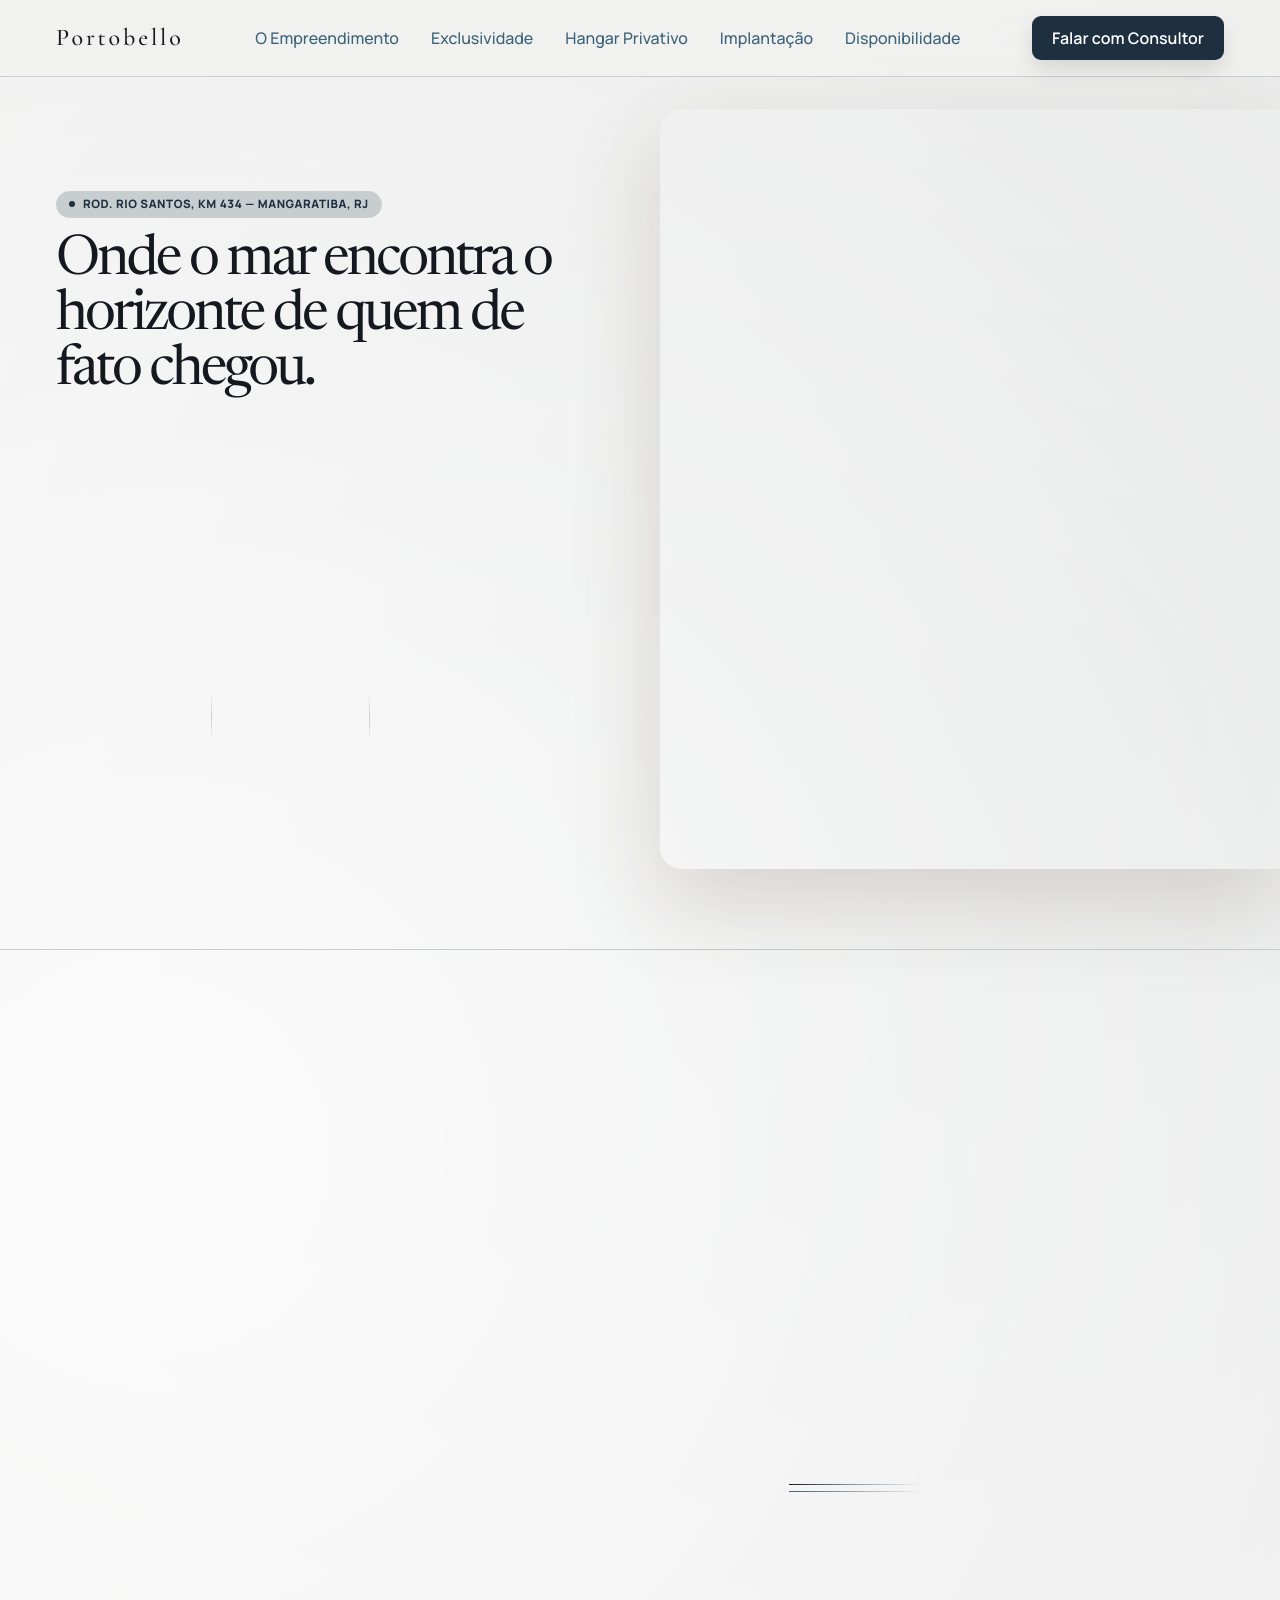
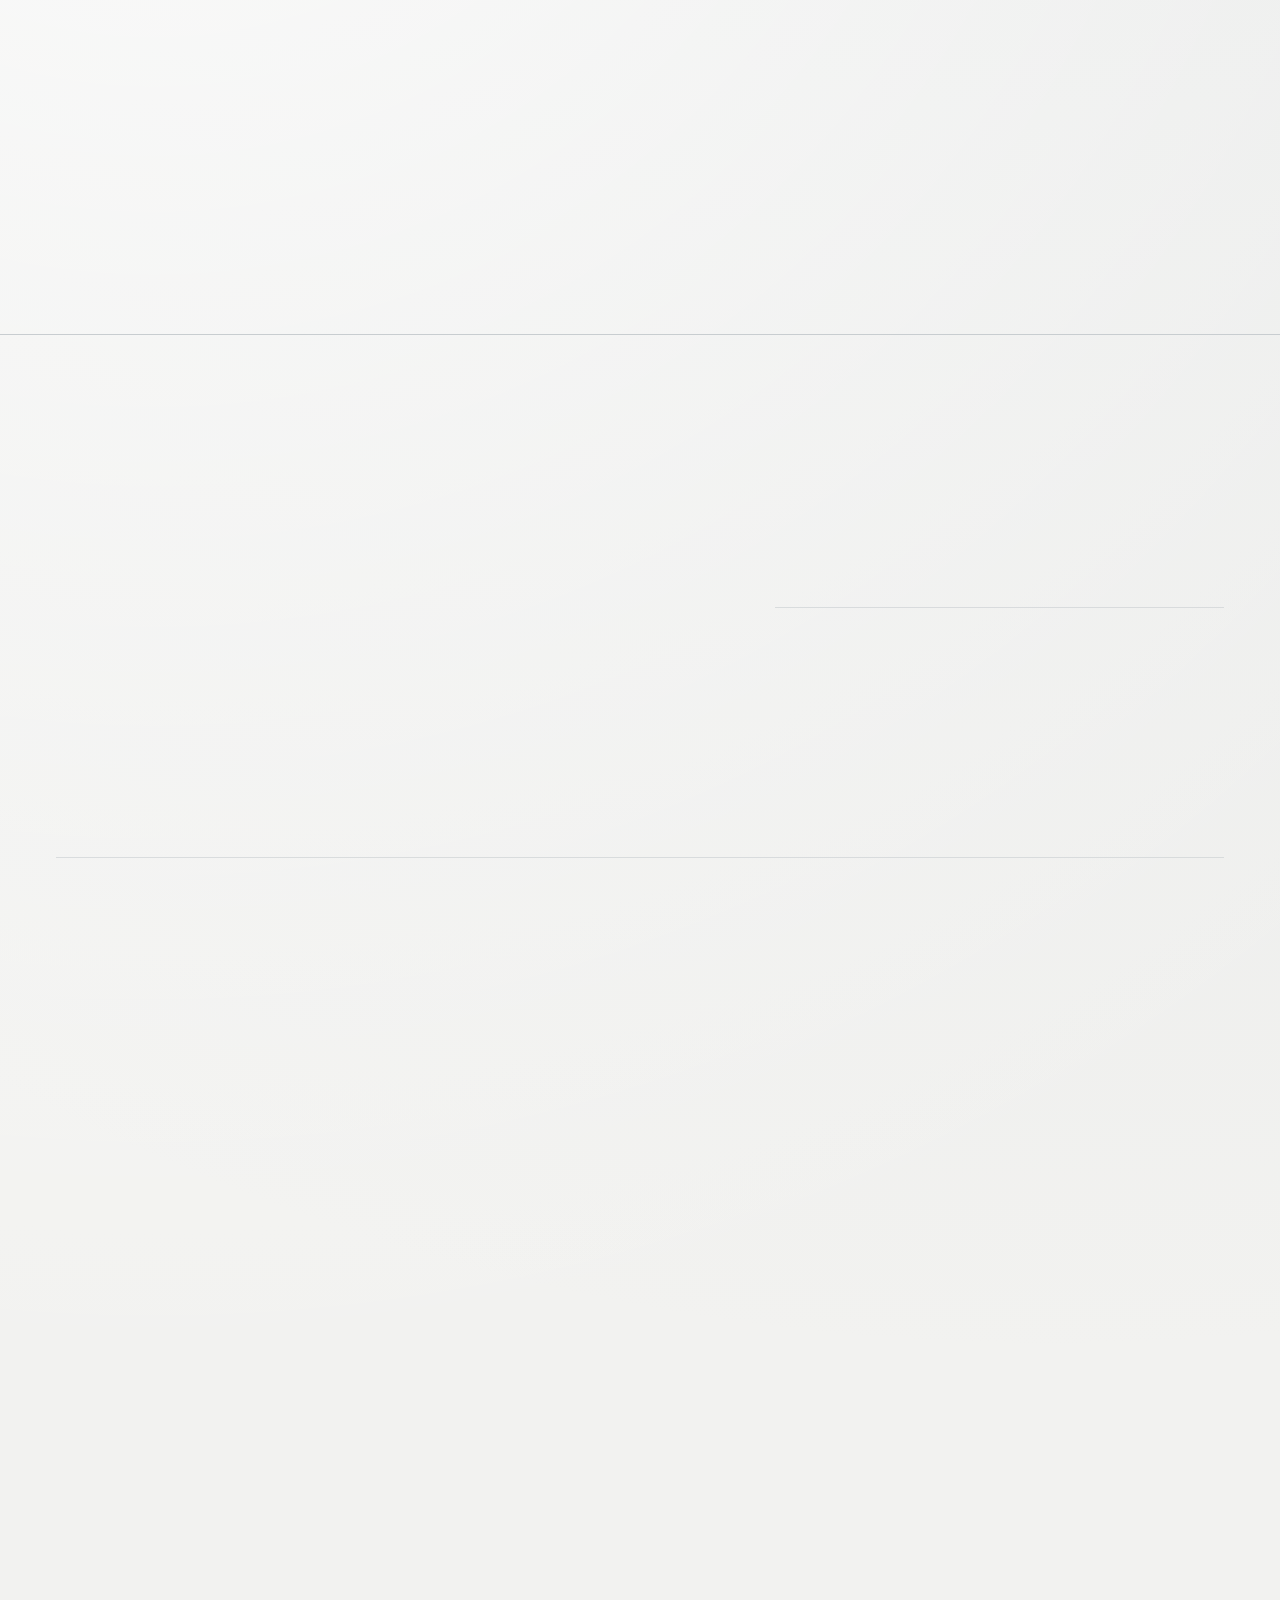
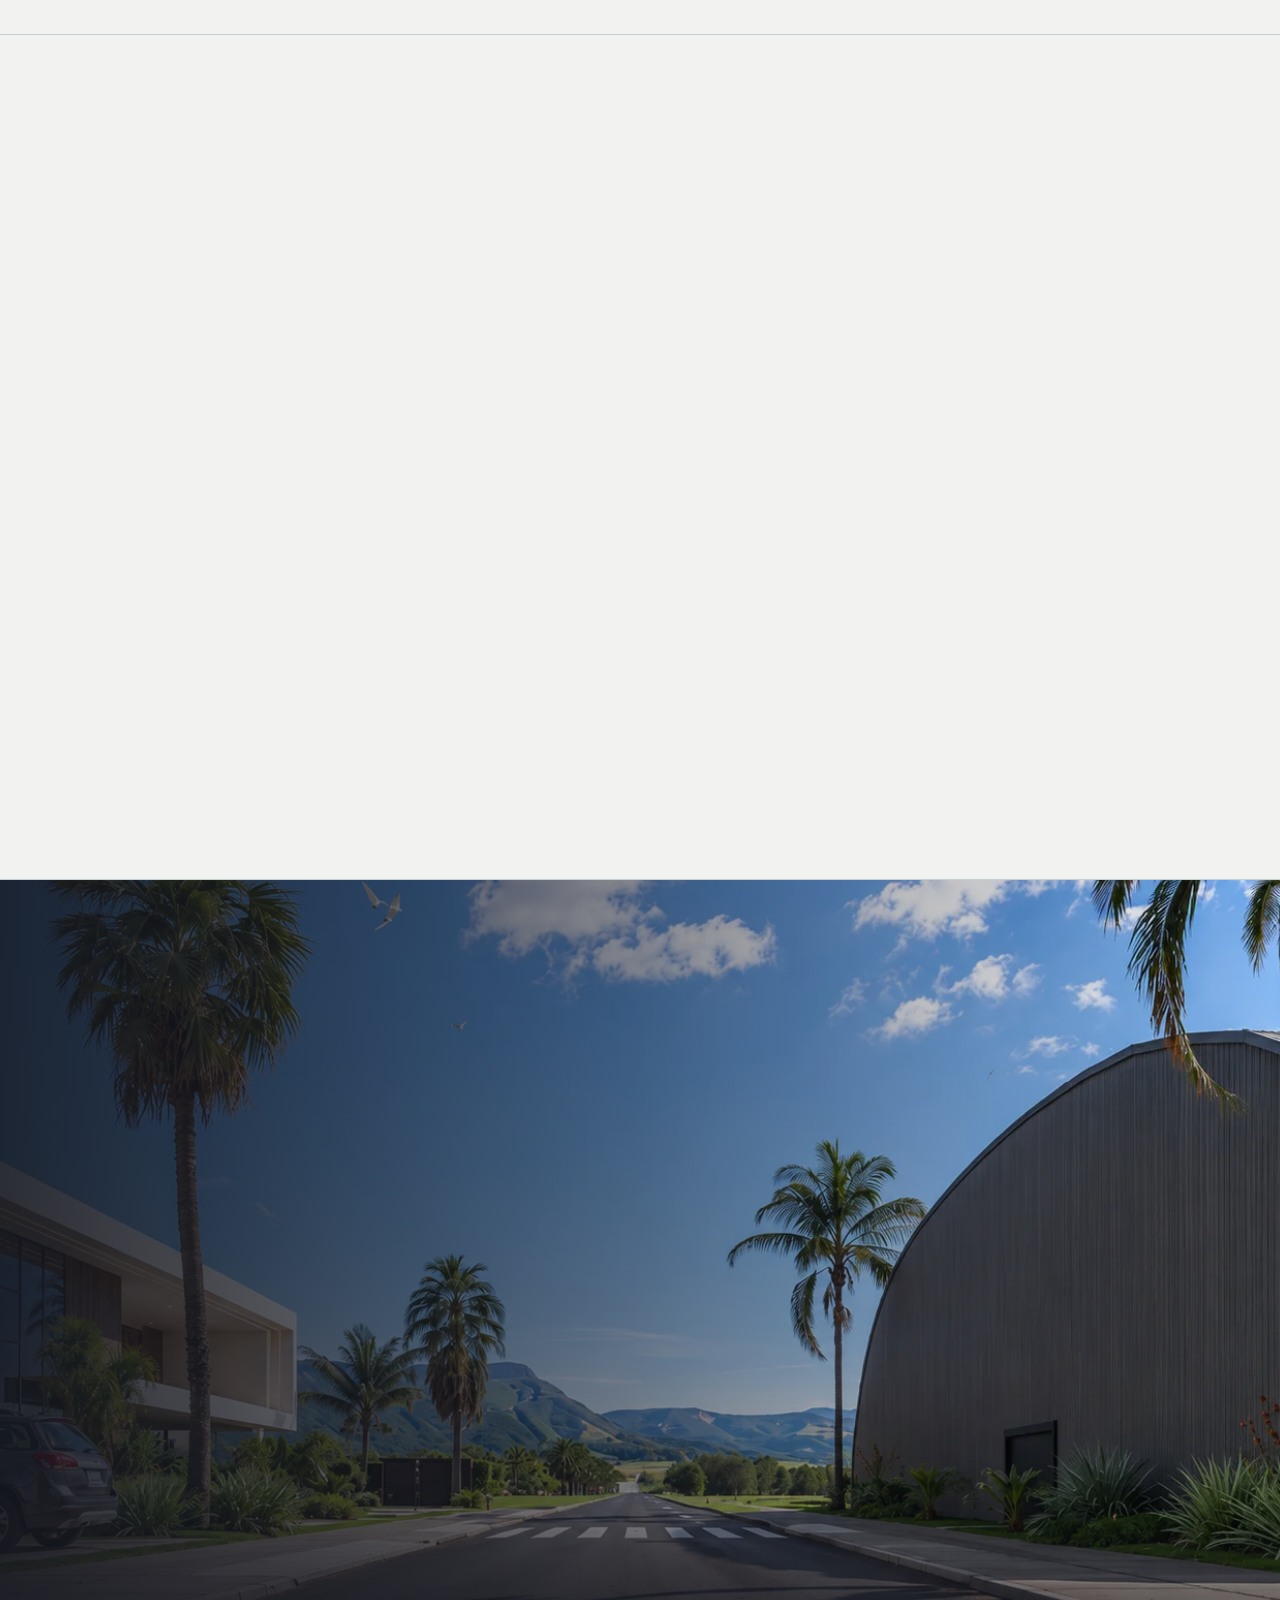
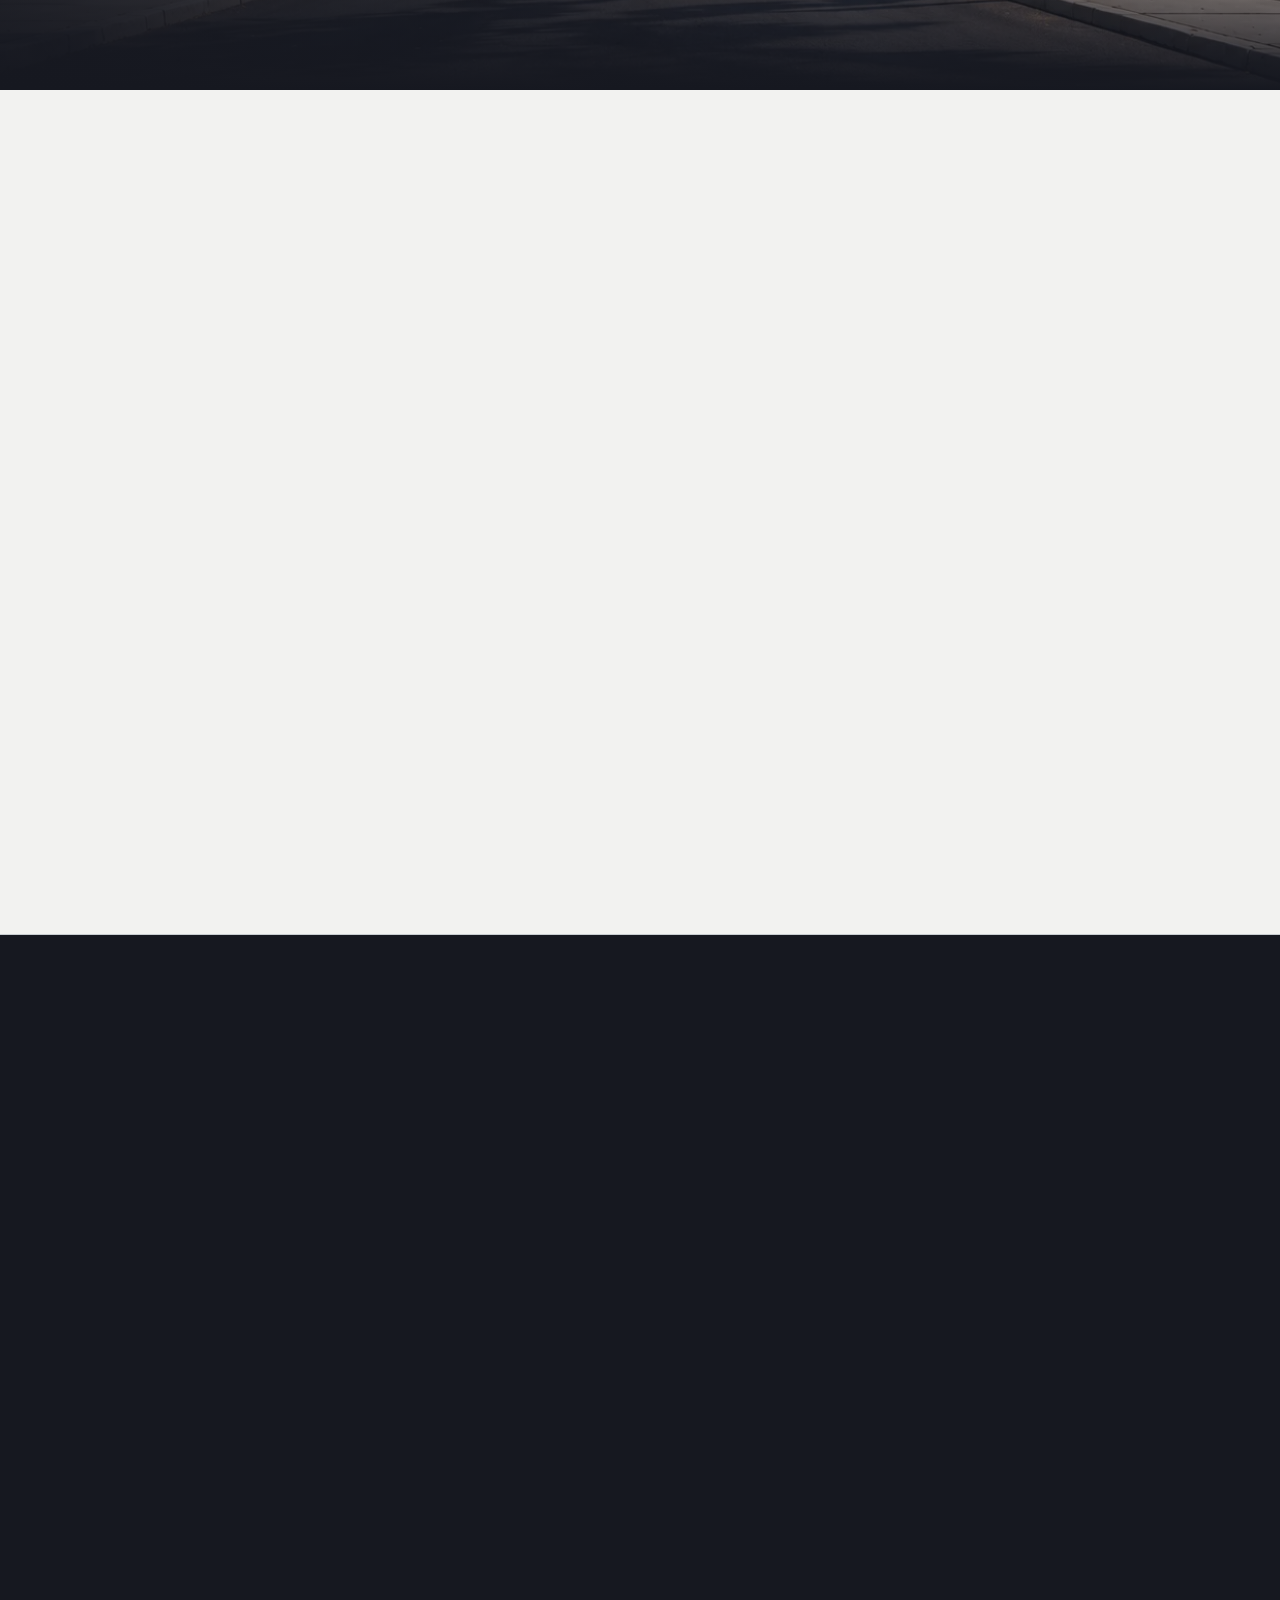
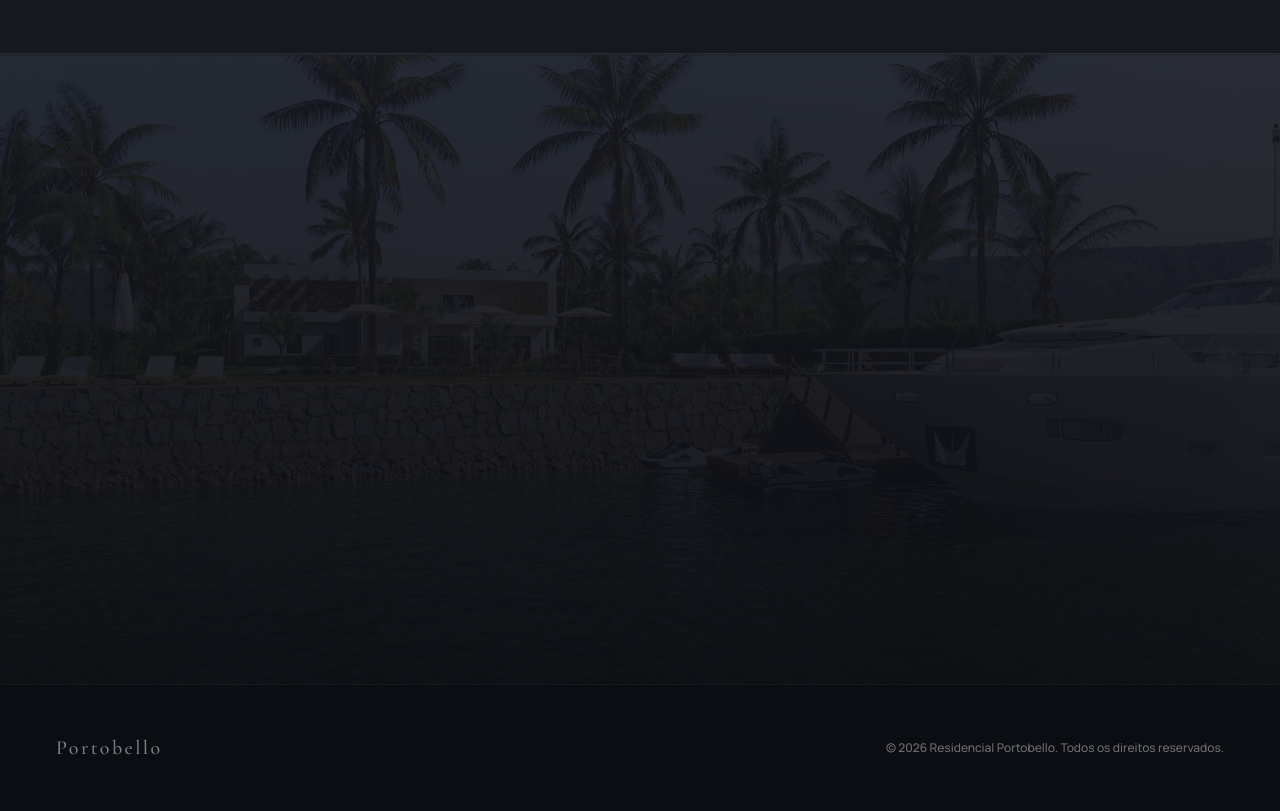
==== index.html @ 13efa972 "100% ajustado - responsivo" ====
<!DOCTYPE html>
<html lang="pt-BR">

<head>
  <meta charset="utf-8" />
  <meta content="width=device-width, initial-scale=1.0" name="viewport" />
  <meta name="description"
    content="Residencial Portobello — Casas de altíssimo padrão em Mangaratiba, RJ. Apenas 5 residências exclusivas com lotes de 2.695 m² e hangar aeronáutico privativo." />
  <title>Residencial Portobello — Casas de Luxo em Mangaratiba, RJ</title>

  <!-- Fonts -->
  <link href="https://fonts.googleapis.com" rel="preconnect" />
  <link href="https://fonts.gstatic.com" rel="preconnect" />
  <link href="atelier-ai.aura.build/assets/cfa83a21b5a6b1d8_css2.css" rel="stylesheet" />

  <!-- Tailwind & Lucide Libraries -->
  <script src="atelier-ai.aura.build/assets/176e894661aa9cdc_3.4.17"></script>
  <script src="atelier-ai.aura.build/assets/0c0f06912fe3ea9a_lucide.min.js"></script>

  <!-- Animation CDNs -->
  <script src="https://cdnjs.cloudflare.com/ajax/libs/gsap/3.12.5/gsap.min.js"></script>
  <script src="https://cdnjs.cloudflare.com/ajax/libs/gsap/3.12.5/ScrollTrigger.min.js"></script>
  <script src="https://cdn.jsdelivr.net/npm/split-type@0.3.4/umd/index.min.js"></script>
  <script src="https://cdn.jsdelivr.net/npm/@studio-freight/lenis@1.0.42/dist/lenis.min.js"></script>

  <style>
    html {
      scroll-behavior: auto !important;
      overflow-x: hidden !important;
    }

    :root {
      --paper: #F2F2F0;
      --ink: #161820;
      --muted: #3B6278;
      --taupe: #3B6278;
      --panel: #C8CDD0;
    }

    body {
      margin: 0;
      font-family: "Manrope", sans-serif;
      overflow-x: hidden !important;
      background:
        radial-gradient(circle at 12% 16%, rgba(255, 255, 255, 0.82), transparent 30%),
        radial-gradient(circle at 82% 10%, rgba(200, 205, 208, 0.34), transparent 34%),
        var(--paper);
      color: var(--ink);
      -webkit-font-smoothing: antialiased;
      text-rendering: geometricPrecision;
    }

    .font-logo {
      font-family: "Cormorant Garamond", serif;
    }

    .font-display {
      font-family: "Newsreader", serif;
    }

    .premium-panel {
      border: 1px solid #C8CDD0;
      background: #C8CDD0;
      box-shadow:
        0 24px 64px rgba(42, 31, 22, 0.22),
        inset 0 1px 0 rgba(255, 255, 255, 0.65);
    }

    /* Document elements design system */
    .docs-badge {
      display: inline-block;
      padding: 0.25rem 0.75rem;
      border-radius: 9999px;
      font-size: 12px;
      font-weight: 800;
      text-transform: uppercase;
      letter-spacing: 0.05em;
      border: 1px solid #C8CDD0;
      background: #C8CDD0;
      color: #1E3040;
      margin-bottom: 1rem;
      transition: all 0.3s cubic-bezier(0.16, 1, 0.3, 1);
      cursor: default;
    }
    /* Elegant Metallic Shine Sweep & Premium Button Hover Effects */
    .btn-shine {
      position: relative;
      overflow: hidden;
    }
    .btn-shine::after {
      content: '';
      position: absolute;
      top: 0;
      left: -150%;
      width: 60%;
      height: 100%;
      background: linear-gradient(
        to right,
        rgba(255, 255, 255, 0) 0%,
        rgba(255, 255, 255, 0.30) 50%,
        rgba(255, 255, 255, 0) 100%
      );
      transform: skewX(-25deg);
      animation: shine-sweep 6s infinite ease-in-out;
      z-index: 20;
      pointer-events: none;
    }
    @keyframes shine-sweep {
      0% {
        left: -150%;
      }
      15% {
        left: 150%;
      }
      100% {
        left: 150%;
      }
    }

    .btn-primary {
      position: relative;
      background: linear-gradient(135deg, #161820 0%, #252E3E 100%);
      box-shadow: 0 24px 54px rgba(28, 22, 17, 0.18);
      transition: transform 0.6s cubic-bezier(0.16, 1, 0.3, 1), box-shadow 0.6s cubic-bezier(0.16, 1, 0.3, 1);
    }
    .btn-primary::before {
      content: '';
      position: absolute;
      inset: 0;
      background: linear-gradient(135deg, #1E3040 0%, #3B6278 100%);
      opacity: 0;
      transition: opacity 0.6s cubic-bezier(0.16, 1, 0.3, 1);
      z-index: 1;
      border-radius: inherit;
    }
    .btn-primary:hover {
      transform: translateY(-4px) scale(1.015);
      box-shadow: 0 28px 60px rgba(30, 48, 64, 0.28);
    }
    .btn-primary:hover::before {
      opacity: 1;
    }

    .btn-secondary {
      background-color: #C8CDD0;
      border: 1px solid #C8CDD0;
      color: #161820;
      box-shadow: 0 12px 28px rgba(88, 72, 58, 0.055);
      transition: 
        transform 0.6s cubic-bezier(0.16, 1, 0.3, 1),
        border-color 0.6s cubic-bezier(0.16, 1, 0.3, 1),
        background-color 0.6s cubic-bezier(0.16, 1, 0.3, 1),
        box-shadow 0.6s cubic-bezier(0.16, 1, 0.3, 1);
    }
    .btn-secondary:hover {
      transform: translateY(-4px) scale(1.015);
      background-color: #F2F2F0;
      border-color: #3B6278;
      box-shadow: 0 16px 36px rgba(59, 98, 120, 0.15);
    }

    .btn-header {
      background-color: #1E3040;
      color: #ffffff;
      transition: 
        transform 0.6s cubic-bezier(0.16, 1, 0.3, 1),
        background-color 0.6s cubic-bezier(0.16, 1, 0.3, 1),
        box-shadow 0.6s cubic-bezier(0.16, 1, 0.3, 1);
    }
    .btn-header:hover {
      transform: translateY(-2px);
      background-color: #3B6278;
      box-shadow: 0 12px 24px rgba(59, 98, 120, 0.25);
    }

    /* Animation utility classes to avoid layout shifts or flashes */
    .hero-badge {
      opacity: 0;
      transform: translateY(20px);
    }

    .hero-headline {
      opacity: 0;
    }

    .decorative-line {
      width: 0;
    }

    .hero-body {
      opacity: 0;
      transform: translateY(20px);
    }

    .hero-cta a {
      opacity: 0;
      transform: translateY(20px);
    }

    .hero-metrics-item {
      opacity: 0;
      transform: translateY(20px);
    }

    .hero-subtext {
      opacity: 0;
      transform: translateY(15px);
    }

    .image-wrapper-anim {
      clip-path: inset(0% 100% 0% 0% round 1.35rem 0 0 1.35rem);
    }

    .floating-card {
      opacity: 0;
      transform: scale(0.92);
    }

    /* Custom split line container for reveal animation */
    .hero-headline .line {
      overflow: hidden;
      display: block;
      background: linear-gradient(90deg, #161820 0%, #1E3040 50%, #3B6278 100%);
      -webkit-background-clip: text;
      -webkit-text-fill-color: transparent;
      color: transparent;
    }

    /* Concept Section styling & animations */
    .concept-image-frame {
      /* Shadow is handled on the actual image wrapper */
    }
    .concept-main-image-wrapper {
      clip-path: inset(0% 100% 0% 0% round 0 1.35rem 1.35rem 0);
    }
    .concept-secondary-image-wrapper {
      opacity: 0;
      transform: translateY(40px);
    }
    .concept-compass-badge {
      opacity: 0;
      transform: scale(0);
      position: absolute;
      right: -40px;
      top: calc(10% - 40px);
      z-index: 30;
    }
    .concept-badge,
    .concept-body {
      opacity: 0;
    }
    .concept-headline {
      opacity: 0;
    }
    .concept-headline .line {
      overflow: hidden;
      display: block;
      background: linear-gradient(90deg, #161820 0%, #1E3040 60%, #3B6278 100%);
      -webkit-background-clip: text;
      -webkit-text-fill-color: transparent;
      color: transparent;
    }
    .concept-line-land,
    .concept-line-water {
      transform-origin: left center;
    }

    /* Exclusividade Section styling & animations */
    /* Exclusividade Section Sliding Accordion Showcase */
    .exclusividade-pane {
      opacity: 0;
      transition: 
        flex 0.8s cubic-bezier(0.16, 1, 0.3, 1),
        height 0.8s cubic-bezier(0.16, 1, 0.3, 1),
        border-color 0.4s cubic-bezier(0.16, 1, 0.3, 1),
        box-shadow 0.4s cubic-bezier(0.16, 1, 0.3, 1);
    }
    @media (min-width: 1024px) {
      .exclusividade-pane {
        flex: 1;
      }
      .exclusividade-accordion:hover .exclusividade-pane {
        flex: 0.6;
      }
      .exclusividade-accordion .exclusividade-pane:hover {
        flex: 2.8;
        border-color: #3B6278;
        box-shadow: 0 30px 60px -15px rgba(22, 24, 32, 0.2);
      }
    }
    @media (max-width: 1023px) {
      .exclusividade-accordion {
        height: auto !important;
      }
      .exclusividade-pane {
        height: 140px;
      }
      .exclusividade-accordion:hover .exclusividade-pane,
      .exclusividade-accordion:active .exclusividade-pane {
        height: 100px;
      }
      .exclusividade-accordion .exclusividade-pane:hover,
      .exclusividade-accordion .exclusividade-pane:active {
        height: 280px;
        border-color: #3B6278;
      }
    }
    .exclusividade-badge,
    .exclusividade-body,
    .exclusividade-metric-item {
      opacity: 0;
    }
    .exclusividade-headline {
      opacity: 0;
    }
    .exclusividade-headline .line {
      overflow: hidden;
      display: block;
      background: linear-gradient(90deg, #161820 0%, #1E3040 60%, #3B6278 100%);
      -webkit-background-clip: text;
      -webkit-text-fill-color: transparent;
      color: transparent;
    }

    @media (min-width: 1024px) {
      .hero-image-frame {
        margin-right: 0 !important;
        width: 100% !important;
      }
      .concept-image-frame {
        margin-left: 0 !important;
        width: 100% !important;
      }
    }
    @media (min-width: 1510px) {
      .hero-image-frame {
        margin-right: calc((1510px - 100vw) / 2) !important;
        width: calc(100% + (100vw - 1510px) / 2) !important;
      }
      .concept-image-frame {
        margin-left: calc((1510px - 100vw) / 2) !important;
        width: calc(100% + (100vw - 1510px) / 2) !important;
      }
    }

    #mobile-menu-btn {
      display: none;
    }

    @media (max-width: 1023px) {
      #mobile-menu-btn {
        display: flex;
        flex-direction: column;
        justify-content: space-between;
        width: 24px;
        height: 16px;
        background: transparent;
        border: none;
        cursor: pointer;
        padding: 0;
        z-index: 100;
      }
      #mobile-menu-btn span {
        display: block;
        width: 100%;
        height: 2px;
        background-color: #161820;
        transition: all 0.3s cubic-bezier(0.16, 1, 0.3, 1);
        transform-origin: center;
      }
      #mobile-menu-btn.active span:nth-child(1) {
        transform: translateY(7px) rotate(45deg);
      }
      #mobile-menu-btn.active span:nth-child(2) {
        opacity: 0;
      }
      #mobile-menu-btn.active span:nth-child(3) {
        transform: translateY(-7px) rotate(-45deg);
      }

      #mobile-menu {
        position: absolute;
        top: 100%;
        left: 0;
        right: 0;
        height: calc(100vh - 100%);
        transform: translateX(100%);
        transition: transform 0.5s cubic-bezier(0.16, 1, 0.3, 1);
        overflow-y: auto;
      }
      #mobile-menu.active {
        transform: translateX(0);
      }

      .hero-side > div,
      .hero-headline,
      .hero-body,
      .concept-headline,
      .concept-body,
      .exclusividade-headline,
      .exclusividade-body,
      .lazer-headline,
      .lazer-body,
      .aeronautica-headline,
      .aeronautica-body,
      .implantacao-headline,
      .implantacao-body,
      .dispo-headline,
      .dispo-body {
        width: 100% !important;
        max-width: 100% !important;
      }

      .concept-compass-badge {
        display: none !important;
      }

      .hero-side {
        min-height: auto !important;
      }

      .hero-image-frame {
        height: 640px !important;
        border-radius: 1.35rem !important;
      }

      .hero-visual-bleed {
        margin-right: 0 !important;
      }

      .image-wrapper-anim {
        border-radius: 1.35rem !important;
        border-right-width: 1px !important;
        clip-path: inset(0% 100% 0% 0% round 1.35rem);
      }

      /* Concept Section Responsive */
      .concept-image-frame {
        height: 640px !important;
        border-radius: 1.35rem !important;
        display: flex !important;
        align-items: center !important;
      }

      .concept-visual-bleed {
        margin-left: 0 !important;
      }

      .concept-main-image-wrapper {
        width: 100% !important;
        height: 85% !important;
        position: relative !important;
        top: 0 !important;
        transform: none !important;
        border-radius: 1.35rem !important;
        border-left-width: 1px !important;
        clip-path: inset(0% 100% 0% 0% round 1.35rem);
      }

      .concept-secondary-image-wrapper {
        width: 160px !important;
        height: 220px !important;
        left: 1.5rem !important;
        bottom: 2rem !important;
      }

      /* Exclusividade Section Responsive */
      .exclusividade-image-frame {
        height: 640px !important;
        border-radius: 1.35rem !important;
        display: flex !important;
        align-items: center !important;
      }

      .exclusividade-visual-bleed {
        margin-right: 0 !important;
      }

      .hero-headline,
      .concept-headline,
      .exclusividade-headline,
      .lazer-headline,
      .aeronautica-headline,
      .implantacao-headline,
      .dispo-headline,
      .contato-headline {
        opacity: 1 !important;
        transform: none !important;
        text-align: center !important;
      }

      .hero-headline .line,
      .concept-headline .line,
      .exclusividade-headline .line,
      .lazer-headline .line,
      .aeronautica-headline .line,
      .implantacao-headline .line,
      .dispo-headline .line,
      .contato-headline .line {
        text-align: center !important;
        width: 100% !important;
        display: block !important;
      }
    }

    @media (max-width: 640px) {
      .hero-image-frame {
        height: 560px !important;
      }

      /* Concept Section Mobile */
      .concept-image-frame {
        height: 560px !important;
      }

      /* Bento Grid heights scale fluidly */
    }

    /* --- Lazer Section Styles --- */
    #lazer {
      background: transparent;
    }

    .lazer-badge,
    .lazer-body,
    .lazer-tab-item,
    .lazer-visual-col {
      opacity: 0;
    }
    .lazer-headline {
      opacity: 0;
    }
    .lazer-headline .line {
      overflow: hidden;
      display: block;
      background: linear-gradient(90deg, #161820 0%, #1E3040 60%, #3B6278 100%);
      -webkit-background-clip: text;
      -webkit-text-fill-color: transparent;
      color: transparent;
    }
    
    .lazer-tab-item {
      transition: all 0.5s cubic-bezier(0.16, 1, 0.3, 1);
      border: 1px solid transparent;
    }
    
    .lazer-tab-item.active {
      background-color: rgba(200, 205, 208, 0.35);
      border-color: rgba(200, 205, 208, 0.9);
      box-shadow: 
        0 12px 32px rgba(22, 24, 32, 0.05),
        inset 0 1px 0 rgba(255, 255, 255, 0.6);
    }
    
    .lazer-tab-item:not(.active):hover {
      background-color: rgba(200, 205, 208, 0.15);
      border-color: rgba(200, 205, 208, 0.4);
    }

    .lazer-image-container {
      transition: opacity 1.2s cubic-bezier(0.16, 1, 0.3, 1);
    }
    
    .lazer-image-container img {
      width: 100%;
      height: 100%;
      object-fit: cover;
      object-position: center;
    }

    @keyframes kenburns-active {
      0% { transform: scale(1.02); }
      50% { transform: scale(1.08); }
      100% { transform: scale(1.02); }
    }
    
    .lazer-image-container.active {
      opacity: 1;
      z-index: 10;
      animation: kenburns-active 24s infinite ease-in-out;
    }
    
    .lazer-image-container:not(.active) {
      opacity: 0;
      z-index: 1;
      animation: none;
    }

    @media (max-width: 1023px) {
      .lazer-tabs-wrapper {
        flex-direction: column !important;
        gap: 0.75rem !important;
        overflow-x: visible !important;
        scroll-snap-type: none !important;
        padding-bottom: 0 !important;
      }
      .lazer-tabs-wrapper::-webkit-scrollbar {
        display: none;
      }
      .lazer-tab-item {
        flex-shrink: 0;
        width: 100% !important;
        border: 1px solid rgba(200, 205, 208, 0.5) !important;
        background-color: rgba(200, 205, 208, 0.1) !important;
      }
      .lazer-tab-item.active {
        background-color: rgba(200, 205, 208, 0.45) !important;
        border-color: rgba(200, 205, 208, 0.9) !important;
      }
    }

    /* --- Aeronautica Section Styles --- */
    #hangar {
      background-color: #161820;
    }
    
    .aeronautica-badge,
    .aeronautica-headline,
    .aeronautica-body,
    .aeronautica-cta,
    .hangar-thumb {
      opacity: 0;
    }
    
    .aeronautica-headline .line {
      overflow: hidden;
      display: block;
      background: linear-gradient(90deg, #ffffff 0%, #ECECE8 60%, #C8CDD0 100%);
      -webkit-background-clip: text;
      -webkit-text-fill-color: transparent;
      color: transparent;
    }
    
    .aeronautica-bg-image {
      transition: opacity 1.5s cubic-bezier(0.16, 1, 0.3, 1);
    }
    
    .aeronautica-bg-image.active {
      opacity: 1;
      z-index: 1;
    }
    
    .aeronautica-bg-image:not(.active) {
      opacity: 0;
      z-index: 0;
    }

    .hangar-thumb {
      transition: all 0.4s cubic-bezier(0.16, 1, 0.3, 1);
      border-color: transparent;
    }
    
    .hangar-thumb.active {
      border-color: #ffffff;
      box-shadow: 0 0 15px rgba(255, 255, 255, 0.25);
    }
    
    .hangar-thumb img {
      transition: opacity 0.4s cubic-bezier(0.16, 1, 0.3, 1);
    }
    
    .hangar-thumb.active img {
      opacity: 0.9;
    }
    
    .hangar-thumb:not(.active):hover img {
      opacity: 0.8;
    }

    @media (max-width: 1023px) {
      #hangar {
        height: auto !important;
        min-height: auto !important;
        padding-top: 5rem;
        padding-bottom: 5rem;
      }
      .aeronautica-bg-wrapper {
        height: 100% !important;
        top: 0 !important;
      }
      .aeronautica-gallery-controls {
        flex-direction: row !important;
        justify-content: flex-start !important;
        margin-top: 2rem;
      }
    }

    /* --- Implantação Section Styles --- */
    #implantacao {
      background-color: var(--paper);
    }
    
    .implantacao-badge,
    .implantacao-headline,
    .implantacao-body,
    .implantacao-controls,
    .implantacao-visual-col {
      opacity: 0;
    }

    .implantacao-headline .line {
      overflow: hidden;
      display: block;
      background: linear-gradient(90deg, #161820 0%, #1E3040 60%, #3B6278 100%);
      -webkit-background-clip: text;
      -webkit-text-fill-color: transparent;
      color: transparent;
    }

    /* Toggle Switches styling */
    .implantacao-toggle-btn {
      transition: all 0.5s cubic-bezier(0.16, 1, 0.3, 1);
    }
    .implantacao-toggle-btn.active {
      background-color: #161820;
      color: #ffffff;
      box-shadow: 0 10px 20px rgba(22, 24, 32, 0.15);
    }
    
    /* Interactive Blueprint Map */
    .blueprint-viewer {
      position: relative;
      background: #C8CDD0;
      border: 1px solid #C8CDD0;
      box-shadow: 
        0 30px 70px rgba(22, 24, 32, 0.15),
        inset 0 1px 0 rgba(255, 255, 255, 0.6);
      overflow: hidden;
      cursor: zoom-in;
    }

    .blueprint-image-pane {
      position: absolute;
      inset: 0;
      width: 100%;
      height: 100%;
      opacity: 0;
      transform: scale(1.02);
      transition: opacity 0.8s cubic-bezier(0.16, 1, 0.3, 1), transform 0.8s cubic-bezier(0.16, 1, 0.3, 1);
      pointer-events: none;
      z-index: 1;
    }

    .blueprint-image-pane.active {
      opacity: 1;
      transform: scale(1);
      pointer-events: auto;
      z-index: 10;
    }

    .blueprint-image-pane img {
      transition: transform 0.8s cubic-bezier(0.16, 1, 0.3, 1);
    }

    .blueprint-viewer:hover .blueprint-image-pane.active img {
      transform: scale(1.03);
    }

    .blueprint-zoom-badge {
      position: absolute;
      bottom: 20px;
      right: 20px;
      z-index: 30;
      background: rgba(242, 242, 240, 0.85);
      border: 1px solid #C8CDD0;
      backdrop-filter: blur(8px);
      padding: 0.5rem 1rem;
      border-radius: 9999px;
      font-size: 0.72rem;
      font-weight: 800;
      text-transform: uppercase;
      letter-spacing: 0.05em;
      color: #1E3040;
      box-shadow: 0 10px 25px rgba(22, 24, 32, 0.1);
      opacity: 0.85;
      transition: all 0.3s cubic-bezier(0.16, 1, 0.3, 1);
      pointer-events: none;
    }

    .blueprint-viewer:hover .blueprint-zoom-badge {
      opacity: 1;
      transform: translateY(-2px);
      background: rgba(242, 242, 240, 0.95);
      box-shadow: 0 12px 30px rgba(22, 24, 32, 0.15);
    }

    .docs-badge {
      display: inline-block;
      padding: 0.25rem 0.75rem;
      border-radius: 9999px;
      font-size: 0.72rem;
      font-weight: 800;
      text-transform: uppercase;
      letter-spacing: 0.05em;
      border: 1px solid #C8CDD0;
      background: #C8CDD0;
      color: #1E3040;
      margin-bottom: 1rem;
    }

    /* Lightbox Modal Styles */
    #planta-lightbox, #hangar-lightbox {
      transition: opacity 0.35s cubic-bezier(0.16, 1, 0.3, 1), backdrop-filter 0.35s cubic-bezier(0.16, 1, 0.3, 1);
    }
    #planta-lightbox.active, #hangar-lightbox.active {
      opacity: 1 !important;
      pointer-events: auto !important;
    }
    #planta-lightbox.active #lightbox-content, #hangar-lightbox.active #hangar-lightbox-content {
      transform: scale(1) !important;
    }

    /* --- Disponibilidade Section Styles --- */
    #disponibilidade {
      background-color: #161820;
    }
    
    .dispo-badge,
    .dispo-headline,
    .dispo-body,
    .dispo-selector-col,
    .dispo-panel-col {
      opacity: 0;
    }
    
    .dispo-headline .line {
      overflow: hidden;
      display: block;
      background: linear-gradient(90deg, #ffffff 0%, #ECECE8 60%, #C8CDD0 100%);
      -webkit-background-clip: text;
      -webkit-text-fill-color: transparent;
      color: transparent;
    }

    /* Typographic available lot badges */
    .dispo-unit-badge {
      display: inline-flex;
      align-items: center;
      justify-content: center;
      width: 54px;
      height: 54px;
      border-radius: 50%;
      border: 1px solid rgba(255, 255, 255, 0.12);
      background: rgba(255, 255, 255, 0.02);
      font-family: "Newsreader", serif;
      font-size: 20px;
      color: rgba(255, 255, 255, 0.7);
      transition: all 0.6s cubic-bezier(0.16, 1, 0.3, 1);
      position: relative;
      cursor: default;
    }
    
    .dispo-unit-badge::before {
      content: '';
      position: absolute;
      inset: -4px;
      border-radius: 50%;
      border: 1px dashed rgba(255, 255, 255, 0.08);
      opacity: 0.5;
      transition: all 0.6s cubic-bezier(0.16, 1, 0.3, 1);
    }
    
    .dispo-unit-badge:hover {
      border-color: #3B6278;
      background: rgba(59, 98, 120, 0.1);
      color: #ffffff;
      transform: translateY(-4px) scale(1.05);
      box-shadow: 0 10px 20px rgba(0, 0, 0, 0.3);
    }
    
    .dispo-unit-badge:hover::before {
      border-color: #3B6278;
      transform: rotate(45deg);
      opacity: 1;
    }

    /* Glassmorphic Spec Panel */
    .dispo-spec-panel {
      position: relative;
      background: rgba(255, 255, 255, 0.015);
      border: 1px solid rgba(255, 255, 255, 0.05);
      backdrop-filter: blur(20px);
      box-shadow: 
        0 30px 60px rgba(0, 0, 0, 0.4),
        inset 0 1px 0 rgba(255, 255, 255, 0.08);
      overflow: hidden;
    }

    /* Lot Watermark background */
    .dispo-watermark {
      position: absolute;
      right: -10px;
      bottom: -45px;
      font-size: 150px;
      font-weight: 900;
      line-height: 1;
      font-family: "Newsreader", serif;
      pointer-events: none;
      -webkit-text-stroke: 1px rgba(255, 255, 255, 0.025);
      color: transparent;
      user-select: none;
      z-index: 0;
      letter-spacing: -0.05em;
    }

    /* Specs linear meters */
    .dispo-bar-bg {
      height: 4px;
      background: rgba(255, 255, 255, 0.04);
      border-radius: 9999px;
      position: relative;
      overflow: visible;
    }

    .dispo-bar-fill {
      height: 100%;
      background: linear-gradient(to right, #3B6278, #C8CDD0);
      border-radius: 9999px;
      width: 0%; /* Animated via GSAP */
      position: relative;
      transition: width 0.8s cubic-bezier(0.16, 1, 0.3, 1);
    }

    .dispo-bar-fill::after {
      content: '';
      position: absolute;
      right: -3px;
      top: 50%;
      transform: translateY(-50%);
      width: 8px;
      height: 8px;
      background-color: #ffffff;
      border-radius: 50%;
      box-shadow: 0 0 10px rgba(255, 255, 255, 0.8);
    }

    /* --- Contato/Footer Section Styles --- */
    #contato {
      position: relative;
      background-color: #0c0d12;
      overflow: hidden;
    }
    
    .contato-overlay-deep {
      position: absolute;
      inset: 0;
      background: linear-gradient(180deg, rgba(22, 24, 32, 0.90) 0%, rgba(12, 13, 18, 0.96) 100%);
      z-index: 10;
    }

    .contato-badge,
    .contato-headline,
    .contato-subtext,
    .contato-btn {
      opacity: 0;
    }

    /* Contact Modal & Form */
    #contato-modal {
      opacity: 0;
      pointer-events: none;
      transition: opacity 0.4s cubic-bezier(0.16, 1, 0.3, 1), backdrop-filter 0.4s cubic-bezier(0.16, 1, 0.3, 1);
    }
    
    #contato-modal.active {
      opacity: 1 !important;
      pointer-events: auto !important;
    }

    #contato-modal-panel {
      transform: translateY(30px) scale(0.98);
      transition: transform 0.4s cubic-bezier(0.16, 1, 0.3, 1);
      background: rgba(242, 242, 240, 0.95);
      border: 1px solid #C8CDD0;
      backdrop-filter: blur(20px);
      box-shadow: 
        0 30px 70px rgba(0, 0, 0, 0.35),
        inset 0 1px 0 rgba(255, 255, 255, 0.7);
    }

    #contato-modal.active #contato-modal-panel {
      transform: translateY(0) scale(1) !important;
    }

    /* Inputs Focus styling */
    .contato-input {
      background: rgba(200, 205, 208, 0.15) !important;
      border: 1px solid #C8CDD0 !important;
      transition: all 0.3s cubic-bezier(0.16, 1, 0.3, 1) !important;
    }
    .contato-input:focus {
      outline: none !important;
      border-color: #1E3040 !important;
      background: rgba(200, 205, 208, 0.05) !important;
      box-shadow: 0 0 0 4px rgba(30, 48, 64, 0.08) !important;
    }
    
    .contato-headline .line {
      overflow: hidden;
      display: block;
      background: linear-gradient(90deg, #ffffff 0%, #ECECE8 60%, #C8CDD0 100%);
      -webkit-background-clip: text;
      -webkit-text-fill-color: transparent;
      color: transparent;
    }
    @media (max-width: 1023px) {
      .dispo-watermark {
        font-size: 110px;
        bottom: -20px;
      }
    }
  </style>
</head>

<body class="min-h-screen overflow-x-hidden">

  <!-- Semantic Header -->
  <header class="sticky top-0 z-50 w-full backdrop-blur-md bg-[#F2F2F0]/80 border-b border-[#C8CDD0]">
    <nav class="mx-auto flex max-w-[1510px] items-center justify-between gap-2 sm:gap-6 px-4 h-[68px] lg:h-auto py-0 lg:py-4 sm:px-8 lg:px-12 xl:px-14">
      <a href="#" class="font-logo shrink-0 text-[20px] sm:text-[24px] font-medium tracking-[0.12em] text-[#161820]">
        Portobello
      </a>
      <div class="hidden items-center gap-8 text-[16px] font-medium text-[#3B6278] lg:flex">
        <a class="transition hover:text-[#161820]" href="#concept">O Empreendimento</a>
        <a class="transition hover:text-[#161820]" href="#exclusividade">Exclusividade</a>
        <a class="transition hover:text-[#161820]" href="#hangar">Hangar Privativo</a>
        <a class="transition hover:text-[#161820]" href="#implantacao">Implantação</a>
        <a class="transition hover:text-[#161820]" href="#disponibilidade">Disponibilidade</a>
      </div>
      <div class="hidden lg:block">
        <a class="btn-header inline-flex h-9 sm:h-11 items-center justify-center rounded-[9px] px-3.5 sm:px-5 text-[13px] sm:text-[16px] font-semibold shadow-[0_10px_20px_rgba(25,21,18,0.12)] whitespace-nowrap"
          href="#contato">
          Falar com Consultor
        </a>
      </div>
      
      <!-- Mobile Menu Button -->
      <button id="mobile-menu-btn" class="lg:hidden" aria-label="Toggle Menu">
        <span></span>
        <span></span>
        <span></span>
      </button>
    </nav>

    <!-- Mobile Menu Drawer (Overlay) -->
    <div id="mobile-menu" class="z-40 bg-[#F2F2F0]/95 backdrop-blur-lg flex flex-col pt-10 px-8 gap-8 lg:hidden border-t border-[#C8CDD0]">
      <div class="flex flex-col gap-6 text-[20px] font-semibold text-[#3B6278] border-b border-[#C8CDD0] pb-8">
        <a class="mobile-menu-link transition hover:text-[#161820]" href="#concept">O Empreendimento</a>
        <a class="mobile-menu-link transition hover:text-[#161820]" href="#exclusividade">Exclusividade</a>
        <a class="mobile-menu-link transition hover:text-[#161820]" href="#hangar">Hangar Privativo</a>
        <a class="mobile-menu-link transition hover:text-[#161820]" href="#implantacao">Implantação</a>
        <a class="mobile-menu-link transition hover:text-[#161820]" href="#disponibilidade">Disponibilidade</a>
      </div>
      <div class="flex flex-col">
        <a class="btn-header mobile-menu-link inline-flex h-14 items-center justify-center rounded-xl text-[16px] font-bold shadow-lg w-full"
          href="#contato" id="mobile-menu-cta-btn">
          Falar com Consultor
        </a>
      </div>
    </div>
  </header>

  <!-- Main Section containing only Hero -->
  <main>
    <section id="hero" class="pb-16 pt-8 lg:pb-20 border-b border-[#C8CDD0]">
      <div class="mx-auto max-w-[1510px] px-6 sm:px-8 lg:pr-0 lg:pl-12 xl:pl-14">
        <div class="grid items-stretch gap-14 lg:grid-cols-[0.76fr_1.24fr] xl:gap-20">

          <!-- Hero Left Column: Editorial Content -->
          <div class="hero-side flex min-h-0 lg:min-h-[735px] xl:min-h-[760px] py-12 lg:py-0 flex-col justify-center items-center lg:items-start text-center lg:text-left pr-0 lg:pr-0">
            <div class="max-w-[700px] flex flex-col items-center lg:items-start">

              <!-- Superior Badge -->
              <div class="hero-badge docs-badge flex items-center justify-center lg:justify-start gap-2">
                <span class="h-1.5 w-1.5 rounded-full bg-[#1E3040] animate-pulse"></span>
                <span>Rod. Rio Santos, KM 434 — Mangaratiba, RJ</span>
              </div>
              <!-- Main Headline -->
              <h1 class="hero-headline font-display max-w-[780px] text-[32px] font-normal leading-[0.98] tracking-[-0.055em] text-[#161820] sm:text-[40px] md:text-[48px] lg:text-[48px] xl:text-[56px] 2xl:text-[56px] text-center lg:text-left mx-auto lg:mx-0">
                Onde o mar encontra o horizonte de quem de fato chegou.
              </h1>

              <!-- Decorative Line -->
              <div class="decorative-line mt-8 h-px bg-gradient-to-r from-[#3B6278] via-[#3B6278]/60 to-transparent mx-auto lg:mx-0"></div>

              <!-- Body Paragraph -->
              <p
                class="hero-body mt-7 max-w-[39rem] text-[16px] font-medium leading-[24px] tracking-[-0.025em] text-[#161820] text-center lg:text-left mx-auto lg:mx-0">
                O Residencial Portobello oferece o ápice da sofisticação e da privacidade em Mangaratiba. Um complexo
                restrito a apenas 5 residências exclusivas de altíssimo luxo, com lotes de 2.695 m², 980 m² construídos
                e hangar aeronáutico privativo.
              </p>

              <!-- CTA Group -->
              <div class="hero-cta mt-8 flex flex-col sm:flex-row items-center justify-center lg:justify-start gap-4 sm:gap-6 w-full">
                <a class="btn-primary btn-shine inline-flex h-[66px] items-center justify-center gap-4 rounded-[12px] px-8 text-[16px] font-bold text-white sm:min-w-[250px] w-full sm:w-auto"
                  href="#contato">
                  <span class="relative z-10">Solicitar Informações</span>
                </a>
                <a class="btn-secondary inline-flex h-[66px] items-center justify-center gap-4 rounded-[12px] px-8 text-[16px] font-bold sm:min-w-[250px] w-full sm:w-auto"
                  href="#disponibilidade">
                  <span>Ver Disponibilidade</span>
                </a>
              </div>

              <!-- Metrics & Subtext -->
              <div class="hero-metrics mt-10 w-full flex flex-col items-center lg:items-start">
                <div class="flex flex-wrap items-center justify-center lg:justify-start gap-y-6 text-[#161820] lg:flex-nowrap w-full">

                  <!-- Metric 1 -->
                  <div class="hero-metrics-item flex shrink-0 items-center gap-3.5 pr-5 xl:pr-6">
                    <i data-lucide="home" class="h-6 w-6 shrink-0 text-[#3B6278]"></i>
                    <div>
                      <div class="whitespace-nowrap text-[12px] font-semibold text-[#3B6278]">
                        Área Construída
                      </div>
                      <div class="mt-2 text-[16px] font-extrabold leading-none tracking-[-0.02em] text-[#161820]">
                        <span id="metric-1-num">0</span> m²
                      </div>
                    </div>
                  </div>
                  <div class="hidden h-12 w-px shrink-0 bg-gradient-to-b from-transparent via-[#C8CDD0] to-transparent sm:block"></div>

                  <!-- Metric 2 -->
                  <div class="hero-metrics-item flex shrink-0 items-center gap-3.5 px-5 xl:px-6">
                    <i data-lucide="scan-search" class="h-6 w-6 shrink-0 text-[#3B6278]"></i>
                    <div>
                      <div class="whitespace-nowrap text-[12px] font-semibold text-[#3B6278]">
                        Área do Lote
                      </div>
                      <div class="mt-2 text-[16px] font-extrabold leading-none tracking-[-0.02em] text-[#161820]">
                        <span id="metric-2-num">0</span> m²
                      </div>
                    </div>
                  </div>
                  <div class="hidden h-12 w-px shrink-0 bg-gradient-to-b from-transparent via-[#C8CDD0] to-transparent sm:block"></div>

                  <!-- Metric 3 -->
                  <div class="hero-metrics-item flex shrink-0 items-center gap-3.5 pl-5 xl:pl-6">
                    <i data-lucide="plane" class="h-6 w-6 shrink-0 text-[#3B6278]"></i>
                    <div>
                      <div class="whitespace-nowrap text-[12px] font-semibold text-[#3B6278]">
                        Hangar Aeronáutico
                      </div>
                      <div class="mt-2 text-[16px] font-extrabold leading-none tracking-[-0.02em] text-[#161820]">
                        <span id="metric-3-num">0</span> m²
                      </div>
                    </div>
                  </div>
                </div>

                <p class="hero-subtext mt-7 text-[12px] font-medium tracking-[-0.02em] text-[#3B6278] text-center lg:text-left">
                  5 residências exclusivas · Lotes 23 a 27
                </p>
              </div>

            </div>
          </div>

          <!-- Hero Right Column: Image & Overlay Visuals -->
          <div
            class="hero-side hero-visual-bleed relative flex min-h-0 lg:min-h-[735px] items-center xl:min-h-[760px] w-full">
            <div
              class="hero-image-frame relative h-[735px] w-full overflow-visible rounded-tl-[1.35rem] rounded-bl-[1.35rem] rounded-tr-none rounded-br-none xl:h-[760px] shadow-[0_34px_90px_rgba(71,56,42,0.17)]">

              <!-- Image Container with Gradients -->
              <div
                class="image-wrapper-anim relative h-full w-full overflow-hidden rounded-tl-[1.35rem] rounded-bl-[1.35rem] rounded-tr-none rounded-br-none border border-r-0 border-[#C8CDD0] bg-[#C8CDD0]">
                <img src="portobello-interior-1.webp" alt="Interior do Residencial Portobello"
                  class="h-full w-full object-cover object-center" />
                <!-- Horizontal overlay gradient -->
                <div class="absolute inset-0"
                  style="background: linear-gradient(90deg, rgba(242,242,240,0.10) 0%, rgba(242,242,240,0.00) 34%, rgba(22,24,32,0.04) 100%);">
                </div>
                <!-- Vertical overlay gradient at the footer -->
                <div
                  class="absolute inset-x-0 bottom-0 h-56 bg-gradient-to-t from-[#161820]/26 via-[#161820]/7 to-transparent">
                </div>
              </div>

              <!-- Floating Card overlapping the image -->
              <div
                class="floating-card premium-panel absolute left-1/2 -translate-x-1/2 -bottom-6 top-auto lg:-left-[70px] lg:top-8 lg:translate-x-0 lg:bottom-auto z-20 w-[280px] rounded-[15px] p-2">
                <div
                  class="relative overflow-hidden rounded-[11px] border border-[#C8CDD0] bg-gradient-to-br from-[#F8F8F6] to-[#ECECE8] p-5 shadow-[inset_0_1px_0_rgba(255,255,255,0.72)] flex flex-col gap-4">
                  <div
                    class="text-[12px] font-extrabold uppercase tracking-[0.05em] text-[#3B6278] border-b border-[#C8CDD0] pb-2">
                    Especificações
                  </div>
                  <div class="space-y-4">
                    <div>
                      <div class="text-[12px] font-semibold text-[#3B6278] uppercase tracking-wider">Área Construída</div>
                      <div class="mt-1 text-[16px] font-extrabold leading-none text-[#161820]">980 m²</div>
                    </div>
                    <div>
                      <div class="text-[12px] font-semibold text-[#3B6278] uppercase tracking-wider">Lote Total</div>
                      <div class="mt-1 text-[16px] font-extrabold leading-none text-[#161820]">2.695 m²</div>
                    </div>
                    <div>
                      <div class="text-[12px] font-semibold text-[#3B6278] uppercase tracking-wider">Hangar Aeronáutico</div>
                      <div class="mt-1 text-[16px] font-extrabold leading-none text-[#161820]">875 m²</div>
                    </div>
                  </div>
                </div>
              </div>

            </div>
          </div>

    </section>

    <!-- Concept Section: O Empreendimento -->
    <section id="concept" class="py-20 lg:py-28 border-b border-[#C8CDD0] overflow-hidden">
      <div class="mx-auto max-w-[1510px] px-6 sm:px-8 lg:pl-0 lg:pr-12 xl:pr-14">
        <div class="grid items-stretch gap-14 lg:grid-cols-[1.24fr_0.76fr] xl:gap-20">

          <!-- Concept Left Column: Gallery & Sangria à esquerda -->
          <div class="hero-side concept-visual-bleed relative flex min-h-0 lg:min-h-[735px] items-center xl:min-h-[760px] w-full">
            <div class="concept-image-frame relative h-[735px] w-full overflow-visible rounded-tr-[1.35rem] rounded-br-[1.35rem] rounded-tl-none rounded-bl-none xl:h-[760px]">

              <!-- Main Image Container -->
              <div class="concept-main-image-wrapper absolute right-0 top-1/2 -translate-y-1/2 w-[85%] h-[80%] overflow-hidden rounded-tr-[1.35rem] rounded-br-[1.35rem] border border-l-0 border-[#C8CDD0] bg-[#C8CDD0] shadow-[0_34px_90px_rgba(71,56,42,0.17)] z-10">
                <img src="portobello-porto-1.webp" alt="Vista do canal no Residencial Portobello"
                  class="h-full w-full object-cover object-center" />
                <!-- Horizontal overlay gradient to blend edges -->
                <div class="absolute inset-0"
                  style="background: linear-gradient(270deg, rgba(242,242,240,0.10) 0%, rgba(242,242,240,0.00) 34%, rgba(22,24,32,0.04) 100%);">
                </div>
                <!-- Vertical overlay gradient at the footer -->
                <div class="absolute inset-x-0 bottom-0 h-56 bg-gradient-to-t from-[#161820]/26 via-[#161820]/7 to-transparent">
                </div>
              </div>

              <!-- Secondary Overlapping Image Frame (Offset, overlapping main image) -->
              <div class="concept-secondary-image-wrapper absolute left-12 bottom-[15%] w-[240px] h-[320px] overflow-hidden rounded-[15px] border border-[#C8CDD0] bg-[#C8CDD0] p-1.5 shadow-[0_28px_54px_rgba(16,24,32,0.22)] z-20">
                <div class="relative h-full w-full overflow-hidden rounded-[11px] border border-[#C8CDD0] bg-[#C8CDD0]">
                  <img src="portobello-lazer-1.webp" alt="Área de lazer no Residencial Portobello"
                    class="h-full w-full object-cover object-center" />
                  <div class="absolute inset-0 bg-gradient-to-t from-[#161820]/30 to-transparent"></div>
                </div>
              </div>

              <!-- Floating Compass Badge (Dynamic rotating SVG) -->
              <div class="concept-compass-badge flex h-20 w-20 items-center justify-center rounded-full border border-[#C8CDD0] bg-gradient-to-br from-[#F8F8F6]/90 to-[#ECECE8]/90 shadow-[0_12px_28px_rgba(88,72,58,0.15),inset_0_1px_0_rgba(255,255,255,0.75)] backdrop-blur-md">
                <svg class="h-10 w-10 text-[#3B6278] animate-[spin_30s_linear_infinite]" viewBox="0 0 24 24" fill="none" stroke="currentColor" stroke-width="1.2">
                  <circle cx="12" cy="12" r="10"></circle>
                  <path d="M16.24 7.76l-2.12 6.36-6.36 2.12 2.12-6.36 6.36-2.12z"></path>
                  <path d="M12 2v2M12 20v2M2 12h2M20 12h2"></path>
                </svg>
              </div>

            </div>
          </div>

          <!-- Concept Right Column: Editorial Content -->
          <div class="hero-side flex min-h-0 lg:min-h-[735px] py-12 lg:py-0 flex-col justify-center items-center lg:items-start text-center lg:text-left pl-0 lg:pl-0 xl:min-h-[760px] w-full">
            <div class="max-w-[700px] flex flex-col items-center lg:items-start">

              <!-- Superior Badge -->
              <div class="concept-badge docs-badge flex items-center justify-center lg:justify-start gap-2">
                <i data-lucide="waves" class="h-3.5 w-3.5 text-[#1E3040]"></i>
                <span>Residencial Portobello · Mangaratiba, RJ</span>
              </div>

              <!-- Main Headline -->
              <h2 class="concept-headline font-display max-w-[780px] text-[32px] font-normal leading-[0.98] tracking-[-0.055em] text-[#161820] sm:text-[40px] md:text-[48px] lg:text-[48px] xl:text-[56px] 2xl:text-[56px] text-center lg:text-left mx-auto lg:mx-0">
                Uma vida construída nos dois lados do horizonte.
              </h2>

              <!-- Double Horizon Lines (motif) -->
              <div class="concept-horizon-line mt-8 flex flex-col gap-1.5 w-[8.2rem] mx-auto lg:mx-0">
                <div class="concept-line-land h-px bg-gradient-to-r from-[#161820] via-[#3B6278]/60 to-transparent"></div>
                <div class="concept-line-water h-px bg-gradient-to-r from-[#3B6278] via-[#1E3040]/40 to-transparent"></div>
              </div>

              <!-- Body Paragraph -->
              <p class="concept-body mt-7 max-w-[39rem] text-[16px] font-medium leading-[24px] tracking-[-0.025em] text-[#161820] text-center lg:text-left mx-auto lg:mx-0">
                No Residencial Portobello, o mar não é paisagem — é vizinho. Cinco residências exclusivas às margens do Canal Whiskey, em Mangaratiba, onde cada lote começa na terra e termina na água. Um endereço que existe para quem já chegou aonde queria chegar.
              </p>

            </div>
          </div>

        </div>
      </div>
    </section>

    <!-- Exclusividade Section: Arquitetura & Interior (Editorial Full-Width Staggered Layout) -->
    <section id="exclusividade" class="py-20 lg:py-28 border-b border-[#C8CDD0] overflow-hidden">
      <div class="mx-auto max-w-[1510px] px-6 sm:px-8 lg:px-12 xl:px-14">
        
        <!-- Row 1: Editorial Headline & Staggered Copy Block -->
        <div class="grid gap-8 lg:grid-cols-12 xl:gap-16 items-start pb-12 lg:pb-16 border-b border-[#C8CDD0]/60">
          
          <!-- Column 1.1: Badge & Headline (left-aligned) -->
          <div class="lg:col-span-7 flex flex-col items-center lg:items-start text-center lg:text-left">
            <!-- Superior Badge -->
            <div class="exclusividade-badge docs-badge flex items-center justify-center lg:justify-start gap-2">
              <i data-lucide="layout-grid" class="h-3.5 w-3.5 text-[#1E3040]"></i>
              <span>Arquitetura · Interior</span>
            </div>
            
            <!-- Main Headline -->
            <h2 class="exclusividade-headline font-display max-w-[780px] text-[32px] font-normal leading-[0.98] tracking-[-0.055em] text-[#161820] sm:text-[40px] md:text-[48px] lg:text-[48px] xl:text-[56px] 2xl:text-[56px] mt-4 text-center lg:text-left mx-auto lg:mx-0">
              980 m² onde cada detalhe foi pensado para impressionar quem mais importa: você.
            </h2>
          </div>
          
          <!-- Column 1.2: Body Paragraph & Metrics Grid (right-aligned) -->
          <div class="lg:col-span-5 flex flex-col justify-between items-center lg:items-start text-center lg:text-left h-full pt-2 lg:pt-8">
            <!-- Body Paragraph -->
            <p class="exclusividade-body text-[16px] font-medium leading-[24px] tracking-[-0.025em] text-[#161820] max-w-[39rem] text-center lg:text-left mx-auto lg:mx-0">
              Seis suítes, salão social de 168 m², pé-direito duplo, escada flutuante em mármore, iluminação arquitetônica em cada plano. A casa foi projetada para que o espaço fale antes das palavras.
            </p>

            <!-- Discrete Metrics Grid -->
            <div class="exclusividade-metrics mt-8 grid grid-cols-2 gap-x-8 gap-y-4 border-t border-[#C8CDD0]/60 pt-6 w-full justify-items-center lg:justify-items-start">
              <!-- Metric 1 -->
              <div class="exclusividade-metric-item">
                <div class="text-[11px] font-bold text-[#3B6278] uppercase tracking-wider">Salão</div>
                <div class="mt-1 text-[15px] font-extrabold text-[#161820]">168,50 m²</div>
              </div>
              <!-- Metric 2 -->
              <div class="exclusividade-metric-item text-center lg:text-left">
                <div class="text-[11px] font-bold text-[#3B6278] uppercase tracking-wider">Varanda</div>
                <div class="mt-1 text-[15px] font-extrabold text-[#161820]">69,29 m²</div>
              </div>
              <!-- Metric 3 -->
              <div class="exclusividade-metric-item text-center lg:text-left">
                <div class="text-[11px] font-bold text-[#3B6278] uppercase tracking-wider">Piscina</div>
                <div class="mt-1 text-[15px] font-extrabold text-[#161820]">40,25 m²</div>
              </div>
              <!-- Metric 4 -->
              <div class="exclusividade-metric-item text-center lg:text-left">
                <div class="text-[11px] font-bold text-[#3B6278] uppercase tracking-wider">Deck</div>
                <div class="mt-1 text-[15px] font-extrabold text-[#161820]">50,65 m²</div>
              </div>
              <!-- Metric 5 -->
              <div class="exclusividade-metric-item text-center lg:text-left">
                <div class="text-[11px] font-bold text-[#3B6278] uppercase tracking-wider">Garagem coberta</div>
                <div class="mt-1 text-[15px] font-extrabold text-[#161820]">62,50 m²</div>
              </div>
            </div>
          </div>
        </div>

        <!-- Row 2: Cinematic Interactive Sliding Accordion Showcase -->
        <div class="exclusividade-accordion flex flex-col lg:flex-row gap-4 lg:gap-5 w-full h-auto lg:h-[550px] xl:h-[600px] mt-12 lg:mt-16 overflow-visible">
          
          <!-- Pane 1: Fachada Principal -->
          <div class="exclusividade-pane relative overflow-hidden rounded-[20px] border border-[#C8CDD0]/80 bg-[#C8CDD0] shadow-[0_15px_30px_rgba(22,24,32,0.06)] cursor-pointer group">
            <img src="portobello-fachada-1.webp" alt="Fachada frontal principal no Residencial Portobello"
              class="absolute inset-0 w-full h-full object-cover object-center transition-transform duration-700 ease-[cubic-bezier(0.16,1,0.3,1)] group-hover:scale-105" />
            <!-- Ambient shadow overlay -->
            <div class="absolute inset-0 bg-gradient-to-t from-[#161820]/60 via-[#161820]/10 to-transparent z-10 pointer-events-none"></div>
            <!-- Glassmorphic Details Card -->
            <div class="absolute inset-x-4 bottom-4 translate-y-6 opacity-0 group-hover:translate-y-0 group-hover:opacity-100 transition-all duration-500 delay-100 ease-[cubic-bezier(0.16,1,0.3,1)] backdrop-blur-md bg-[#F2F2F0]/85 border border-[#C8CDD0] p-4 rounded-[12px] shadow-lg z-20 pointer-events-none text-center lg:text-left">
              <h4 class="font-display text-[18px] font-normal leading-none text-[#161820] mb-1">Fachada Principal</h4>
              <p class="text-[11px] font-bold text-[#3B6278] uppercase tracking-wider">Arquitetura Externa · Garagem Coberta 62,50 m²</p>
            </div>
          </div>

          <!-- Pane 2: Salão Social -->
          <div class="exclusividade-pane relative overflow-hidden rounded-[20px] border border-[#C8CDD0]/80 bg-[#C8CDD0] shadow-[0_15px_30px_rgba(22,24,32,0.06)] cursor-pointer group">
            <img src="portobello-interior-1.webp" alt="Interior do salão social no Residencial Portobello"
              class="absolute inset-0 w-full h-full object-cover object-center transition-transform duration-700 ease-[cubic-bezier(0.16,1,0.3,1)] group-hover:scale-105" />
            <div class="absolute inset-0 bg-gradient-to-t from-[#161820]/60 via-[#161820]/10 to-transparent z-10 pointer-events-none"></div>
            <div class="absolute inset-x-4 bottom-4 translate-y-6 opacity-0 group-hover:translate-y-0 group-hover:opacity-100 transition-all duration-500 delay-100 ease-[cubic-bezier(0.16,1,0.3,1)] backdrop-blur-md bg-[#F2F2F0]/85 border border-[#C8CDD0] p-4 rounded-[12px] shadow-lg z-20 pointer-events-none text-center lg:text-left">
              <h4 class="font-display text-[18px] font-normal leading-none text-[#161820] mb-1">Salão Social</h4>
              <p class="text-[11px] font-bold text-[#3B6278] uppercase tracking-wider">Salão 168,50 m² · Varanda 69,29 m²</p>
            </div>
          </div>

          <!-- Pane 3: Escada Flutuante -->
          <div class="exclusividade-pane relative overflow-hidden rounded-[20px] border border-[#C8CDD0]/80 bg-[#C8CDD0] shadow-[0_15px_30px_rgba(22,24,32,0.06)] cursor-pointer group">
            <img src="portobello-interior-2.webp" alt="Interior amplo com escada de mármore no Residencial Portobello"
              class="absolute inset-0 w-full h-full object-cover object-center transition-transform duration-700 ease-[cubic-bezier(0.16,1,0.3,1)] group-hover:scale-105" />
            <div class="absolute inset-0 bg-gradient-to-t from-[#161820]/60 via-[#161820]/10 to-transparent z-10 pointer-events-none"></div>
            <div class="absolute inset-x-4 bottom-4 translate-y-6 opacity-0 group-hover:translate-y-0 group-hover:opacity-100 transition-all duration-500 delay-100 ease-[cubic-bezier(0.16,1,0.3,1)] backdrop-blur-md bg-[#F2F2F0]/85 border border-[#C8CDD0] p-4 rounded-[12px] shadow-lg z-20 pointer-events-none text-center lg:text-left">
              <h4 class="font-display text-[18px] font-normal leading-none text-[#161820] mb-1">Escada Flutuante</h4>
              <p class="text-[11px] font-bold text-[#3B6278] uppercase tracking-wider">Pé-direito duplo · Escada de Mármore</p>
            </div>
          </div>

          <!-- Pane 4: Área de Lazer -->
          <div class="exclusividade-pane relative overflow-hidden rounded-[20px] border border-[#C8CDD0]/80 bg-[#C8CDD0] shadow-[0_15px_30px_rgba(22,24,32,0.06)] cursor-pointer group">
            <img src="portobello-lazer-1.webp" alt="Área de lazer com piscina e deck no Residencial Portobello"
              class="absolute inset-0 w-full h-full object-cover object-center transition-transform duration-700 ease-[cubic-bezier(0.16,1,0.3,1)] group-hover:scale-105" />
            <div class="absolute inset-0 bg-gradient-to-t from-[#161820]/60 via-[#161820]/10 to-transparent z-10 pointer-events-none"></div>
            <div class="absolute inset-x-4 bottom-4 translate-y-6 opacity-0 group-hover:translate-y-0 group-hover:opacity-100 transition-all duration-500 delay-100 ease-[cubic-bezier(0.16,1,0.3,1)] backdrop-blur-md bg-[#F2F2F0]/85 border border-[#C8CDD0] p-4 rounded-[12px] shadow-lg z-20 pointer-events-none text-center lg:text-left">
              <h4 class="font-display text-[18px] font-normal leading-none text-[#161820] mb-1">Área de Lazer</h4>
              <p class="text-[11px] font-bold text-[#3B6278] uppercase tracking-wider">Piscina 40,25 m² · Deck 50,65 m²</p>
            </div>
          </div>

        </div>

      </div>
    </section>

    <!-- Section: Lazer · Bem-estar -->
    <section id="lazer" class="py-20 lg:py-28 border-b border-[#C8CDD0] overflow-hidden">
      <div class="mx-auto max-w-[1510px] px-6 sm:px-8 lg:px-12 xl:px-14">
        <div class="grid items-center gap-12 lg:grid-cols-[0.43fr_0.57fr] xl:gap-20">
          
          <!-- Left Column: Editorial & Selector -->
          <div class="lazer-content-col flex flex-col justify-center items-center lg:items-start text-center lg:text-left">
            <!-- Badge -->
            <div class="lazer-badge docs-badge flex items-center justify-center lg:justify-start gap-2">
              <i data-lucide="sparkles" class="w-3.5 h-3.5 text-[#3B6278]"></i>
              <span>Lazer · Bem-estar</span>
            </div>

            <!-- Headline -->
            <h2 class="lazer-headline font-display text-4xl sm:text-5xl lg:text-[50px] leading-[1.1] font-normal tracking-tight text-[#161820] mt-4 mb-6 text-center lg:text-left mx-auto lg:mx-0">
              O clube era fora.<br />Aqui, ele é seu.
            </h2>

            <!-- Body Copy -->
            <p class="lazer-body text-[15px] sm:text-[16px] leading-[1.6] text-[#3B6278]/90 font-medium mb-10 max-w-xl text-center lg:text-left mx-auto lg:mx-0">
              Piscina privativa, deck de madeira nobre, hidromassagem, sauna, churrasqueira gourmet e quadra de vôlei oficial. Tudo dentro do seu lote. Sem agenda, sem fila, sem vizinho desconhecido.
            </p>

            <!-- Interactive Selector Tabs (Vertical list) -->
            <div class="lazer-tabs-wrapper flex flex-col gap-4 w-full">
              <!-- Tab 1 -->
              <button class="lazer-tab-item active flex items-start text-left p-4 rounded-xl border border-transparent bg-transparent transition-all duration-300 group" data-lazer-index="0">
                <span class="font-display text-lg text-[#3B6278]/60 font-semibold mr-4 group-[.active]:text-[#161820]">01</span>
                <div>
                  <h3 class="font-display text-lg font-medium text-[#3B6278]/60 leading-tight transition-colors duration-300 group-[.active]:text-[#161820] group-hover:text-[#161820]">
                    Piscina & Deck
                  </h3>
                  <p class="text-xs text-[#3B6278]/50 mt-1 transition-opacity duration-300 group-[.active]:opacity-100 opacity-0 group-hover:opacity-80">
                    Piscina privativa integrada ao deck de madeira nobre e área verde.
                  </p>
                </div>
              </button>

              <!-- Tab 2 -->
              <button class="lazer-tab-item flex items-start text-left p-4 rounded-xl border border-transparent bg-transparent transition-all duration-300 group" data-lazer-index="1">
                <span class="font-display text-lg text-[#3B6278]/60 font-semibold mr-4 group-[.active]:text-[#161820]">02</span>
                <div>
                  <h3 class="font-display text-lg font-medium text-[#3B6278]/60 leading-tight transition-colors duration-300 group-[.active]:text-[#161820] group-hover:text-[#161820]">
                    Refúgio de Bem-estar
                  </h3>
                  <p class="text-xs text-[#3B6278]/50 mt-1 transition-opacity duration-300 group-[.active]:opacity-100 opacity-0 group-hover:opacity-80">
                    Hidromassagem privativa e sauna exclusiva para relaxamento total.
                  </p>
                </div>
              </button>

              <!-- Tab 3 -->
              <button class="lazer-tab-item flex items-start text-left p-4 rounded-xl border border-transparent bg-transparent transition-all duration-300 group" data-lazer-index="2">
                <span class="font-display text-lg text-[#3B6278]/60 font-semibold mr-4 group-[.active]:text-[#161820]">03</span>
                <div>
                  <h3 class="font-display text-lg font-medium text-[#3B6278]/60 leading-tight transition-colors duration-300 group-[.active]:text-[#161820] group-hover:text-[#161820]">
                    Espaço Gourmet & Esportes
                  </h3>
                  <p class="text-xs text-[#3B6278]/50 mt-1 transition-opacity duration-300 group-[.active]:opacity-100 opacity-0 group-hover:opacity-80">
                    Churrasqueira gourmet e quadra de vôlei oficial privativa.
                  </p>
                </div>
              </button>
            </div>
          </div>

          <!-- Right Column: Cinematic Active Image Frame -->
          <div class="lazer-visual-col relative h-[450px] sm:h-[550px] lg:h-[620px] w-full rounded-[24px] border border-[#C8CDD0] bg-[#C8CDD0] p-1.5 shadow-[0_24px_64px_rgba(28,22,17,0.12)] overflow-hidden z-10">
            <div class="relative h-full w-full overflow-hidden rounded-[18px]">
              
              <!-- Image 1 -->
              <div class="lazer-image-container absolute inset-0 active pointer-events-none" data-lazer-img-index="0">
                <img src="portobello-lazer-1.webp" alt="Piscina privativa e fachada traseira no Residencial Portobello"
                  class="h-full w-full object-cover object-center" />
                <div class="absolute inset-0 bg-gradient-to-t from-[#161820]/40 via-transparent to-transparent"></div>
              </div>

              <!-- Image 2 -->
              <div class="lazer-image-container absolute inset-0 pointer-events-none" data-lazer-img-index="1">
                <img src="portobello-lazer-2.webp" alt="Área de bem-estar com hidromassagem e sauna no Residencial Portobello"
                  class="h-full w-full object-cover object-center" />
                <div class="absolute inset-0 bg-gradient-to-t from-[#161820]/40 via-transparent to-transparent"></div>
              </div>

              <!-- Image 3 -->
              <div class="lazer-image-container absolute inset-0 pointer-events-none" data-lazer-img-index="2">
                <img src="portobello-lazer-3.webp" alt="Espaço gourmet com churrasqueira e lazer no Residencial Portobello"
                  class="h-full w-full object-cover object-center" />
                <div class="absolute inset-0 bg-gradient-to-t from-[#161820]/40 via-transparent to-transparent"></div>
              </div>

              <!-- Floating Glassmorphic Caption Card -->
              <div class="lazer-caption-card absolute bottom-6 left-1/2 -translate-x-1/2 lg:left-auto lg:translate-x-0 lg:right-6 backdrop-blur-md bg-[#F2F2F0]/85 border border-[#C8CDD0] p-4 rounded-[12px] shadow-lg z-20 pointer-events-none max-w-[280px] w-[90%] sm:w-auto text-center lg:text-left">
                <h4 class="lazer-caption-title font-display text-[16px] font-normal leading-none text-[#161820] mb-1">
                  Piscina & Deck
                </h4>
                <p class="lazer-caption-desc text-[10px] font-bold text-[#3B6278] uppercase tracking-wider">
                  Privacidade absoluta de um clube particular
                </p>
              </div>

            </div>
          </div>

      </div>
    </section>

    <!-- Section: Infraestrutura Aeronáutica -->
    <section id="hangar" class="relative w-full h-[85vh] lg:h-[90vh] min-h-[650px] overflow-hidden bg-[#161820]">
      <!-- Background Parallax Image Wrapper -->
      <div class="aeronautica-bg-wrapper absolute inset-0 w-full h-[120%] -top-[10%] pointer-events-none">
        
        <!-- Image 1 -->
        <div class="aeronautica-bg-image absolute inset-0 active" data-hangar-img-index="0">
          <img src="portobello-hangar-1.webp" alt="Hangar aberto com jato na pista no Residencial Portobello"
            class="w-full h-full object-cover object-center" />
        </div>

        <!-- Image 2 -->
        <div class="aeronautica-bg-image absolute inset-0" data-hangar-img-index="1">
          <img src="portobello-hangar-2.webp" alt="Hangar aeronáutico privativo no Residencial Portobello"
            class="w-full h-full object-cover object-center" />
        </div>

        <!-- Image 3 -->
        <div class="aeronautica-bg-image absolute inset-0" data-hangar-img-index="2">
          <img src="portobello-hangar-3.webp" alt="Pista de pouso e hangar integrado no Residencial Portobello"
            class="w-full h-full object-cover object-center" />
        </div>

      </div>

      <!-- Dark Overlay to ensure high typographic contrast -->
      <div class="absolute inset-0 bg-gradient-to-r from-[#161820]/90 via-[#161820]/50 to-transparent z-10"></div>
      <div class="absolute inset-x-0 bottom-0 h-48 bg-gradient-to-t from-[#161820] to-transparent z-10"></div>

      <!-- Content Container -->
      <div class="relative z-20 mx-auto max-w-[1510px] h-full px-6 sm:px-8 lg:px-12 xl:px-14 flex items-center">
        <div class="grid w-full grid-cols-1 lg:grid-cols-[0.65fr_0.35fr] items-center">
          
          <!-- Left Content Block -->
          <div class="aeronautica-content text-white flex flex-col items-center lg:items-start text-center lg:text-left w-full">
            <!-- Badge -->
            <div class="aeronautica-badge docs-badge flex items-center justify-center lg:justify-start gap-2 mb-6 text-white border border-white/10 bg-[#161820]/60 backdrop-blur-md select-none w-fit">
              <i data-lucide="plane" class="w-3.5 h-3.5 text-white"></i>
              <span>Infraestrutura Aeronáutica</span>
            </div>

            <!-- Headline -->
            <h2 class="aeronautica-headline font-display text-4xl sm:text-5xl lg:text-[58px] leading-[1.1] font-normal tracking-tight mb-6 max-w-2xl text-white text-center lg:text-left mx-auto lg:mx-0">
              875 m² para guardar o que leva você mais longe.
            </h2>

            <!-- Body Copy -->
            <p class="aeronautica-body text-[15px] sm:text-[16px] leading-[1.6] text-white/80 font-medium max-w-lg text-center lg:text-left mx-auto lg:mx-0">
              Para quem o tempo é o bem mais escasso, o Portobello oferece hangar aeronáutico privativo de 875 m² integrado ao lote. Decolagem e chegada a partir da sua própria residência. Uma comodidade que poucos endereços no Brasil podem oferecer.
            </p>

            <!-- CTA Button -->
            <div class="aeronautica-cta mt-8 flex flex-col sm:flex-row items-center gap-4">
              <a href="#contato" class="btn-shine bg-white hover:bg-[#F2F2F0] text-[#161820] relative inline-flex items-center gap-2 px-8 py-3.5 rounded-full text-[14px] font-bold tracking-wider uppercase z-30 transition shadow-lg transform hover:-translate-y-0.5 w-full sm:w-auto justify-center">
                <span>Agendar Apresentação</span>
                <i data-lucide="arrow-right" class="w-4 h-4 text-[#161820]"></i>
              </a>
              <button id="open-hangar-lightbox-btn" class="lg:hidden border border-white/20 bg-white/5 hover:bg-white/10 text-white relative inline-flex items-center gap-2 px-8 py-3.5 rounded-full text-[14px] font-bold tracking-wider uppercase z-30 transition shadow-lg w-full sm:w-auto justify-center">
                <i data-lucide="eye" class="w-4 h-4 text-white"></i>
                <span>Visualizar Fotos</span>
              </button>
            </div>
          </div>

          <!-- Right Interactive Mini-Gallery Overlay -->
          <div class="aeronautica-gallery-controls flex lg:flex-col items-center justify-center lg:justify-end gap-2 sm:gap-3.5 mt-8 lg:mt-0 lg:pr-6 w-full">
            <button class="hangar-thumb active relative overflow-hidden w-24 h-16 sm:w-28 sm:h-18 lg:w-36 lg:h-24 rounded-lg border-2 bg-[#161820] shadow-md transition-all duration-300 transform hover:scale-105" data-hangar-index="0">
              <img src="portobello-hangar-1.webp" alt="Thumb Hangar 1" class="w-full h-full object-cover opacity-80" />
            </button>
            <button class="hangar-thumb relative overflow-hidden w-24 h-16 sm:w-28 sm:h-18 lg:w-36 lg:h-24 rounded-lg border-2 bg-[#161820] shadow-md transition-all duration-300 transform hover:scale-105" data-hangar-index="1">
              <img src="portobello-hangar-2.webp" alt="Thumb Hangar 2" class="w-full h-full object-cover opacity-50 hover:opacity-80" />
            </button>
            <button class="hangar-thumb relative overflow-hidden w-24 h-16 sm:w-28 sm:h-18 lg:w-36 lg:h-24 rounded-lg border-2 bg-[#161820] shadow-md transition-all duration-300 transform hover:scale-105" data-hangar-index="2">
              <img src="portobello-hangar-3.webp" alt="Thumb Hangar 3" class="w-full h-full object-cover opacity-50 hover:opacity-80" />
            </button>
          </div>

        </div>
      </div>
    </section>

    <!-- Section: Implantação -->
    <section id="implantacao" class="py-20 lg:py-28 border-b border-[#C8CDD0] overflow-hidden">
      <div class="mx-auto max-w-[1510px] px-6 sm:px-8 lg:px-12 xl:px-14">
        <div class="grid items-center gap-12 lg:grid-cols-[0.43fr_0.57fr] xl:gap-20">
          
          <!-- Left Column: Editorial & Level Switcher -->
          <div class="implantacao-content-col flex flex-col justify-center items-center lg:items-start text-center lg:text-left w-full">
            <!-- Badge -->
            <div class="implantacao-badge docs-badge flex items-center justify-center lg:justify-start gap-2 w-fit">
              <i data-lucide="map" class="w-3.5 h-3.5 text-[#3B6278]"></i>
              <span>Implantação</span>
            </div>

            <!-- Headline -->
            <h2 class="implantacao-headline font-display text-4xl sm:text-5xl lg:text-[50px] leading-[1.1] font-normal tracking-tight text-[#161820] mt-4 mb-6 text-center lg:text-left mx-auto lg:mx-0">
              Cada metro quadrado,<br />no lugar certo.
            </h2>

            <!-- Body Copy -->
            <p class="implantacao-body text-[15px] sm:text-[16px] leading-[1.6] text-[#3B6278]/90 font-medium mb-10 max-w-xl text-center lg:text-left mx-auto lg:mx-0">
              A planta foi desenvolvida para maximizar a relação entre espaço interno, lazer ao ar livre e acesso à água. Do estacionamento coberto ao atracadouro — tudo integrado, tudo seu.
            </p>

            <!-- Interactive Toggle Controls -->
            <div class="implantacao-controls flex flex-col sm:flex-row gap-4 max-w-xs w-full justify-center lg:justify-start mx-auto lg:mx-0">
              <button class="implantacao-toggle-btn active flex-1 text-center py-4 px-6 rounded-xl border border-[#C8CDD0] bg-transparent text-[13px] font-bold tracking-wider uppercase text-[#161820] hover:bg-black/5 whitespace-nowrap" data-blueprint="general">
                Planta Geral
              </button>
              <button class="implantacao-toggle-btn flex-1 text-center py-4 px-6 rounded-xl border border-[#C8CDD0] bg-transparent text-[13px] font-bold tracking-wider uppercase text-[#161820] hover:bg-black/5 whitespace-nowrap" data-blueprint="pavimento">
                Planta Ampliada
              </button>
            </div>
          </div>

          <!-- Right Column: Interactive Blueprint Viewer -->
          <div class="implantacao-visual-col relative h-[450px] sm:h-[550px] lg:h-[620px] w-full rounded-[24px] border border-[#C8CDD0] bg-[#C8CDD0] p-1.5 shadow-[0_24px_64px_rgba(28,22,17,0.12)] overflow-hidden z-10">
            <div class="blueprint-viewer relative h-full w-full overflow-hidden rounded-[18px]">
              
              <!-- Plan 1: Implantação Geral (portobello-planta-2.webp) -->
              <div class="blueprint-image-pane active absolute inset-0" id="pane-general">
                <img src="portobello-planta-2.webp" alt="Planta de Implantação Geral no Residencial Portobello" class="h-full w-full object-cover object-center" />
              </div>

              <!-- Plan 2: Planta de Pavimentos (portobello-planta-1.webp) -->
              <div class="blueprint-image-pane absolute inset-0" id="pane-pavimento">
                <img src="portobello-planta-1.webp" alt="Planta de Pavimentos no Residencial Portobello" class="h-full w-full object-cover object-center" />
              </div>

              <!-- Floating Zoom Indicator -->
              <div class="blueprint-zoom-badge flex items-center gap-2">
                <i data-lucide="maximize-2" class="w-3.5 h-3.5 text-[#1E3040] stroke-[2]"></i>
                <span>Clique para ampliar</span>
              </div>

            </div>
          </div>

        </div>
      </div>

      <!-- Lightbox Modal Overlay -->
      <div id="planta-lightbox" class="fixed inset-0 z-[100] flex items-center justify-center bg-black/85 opacity-0 pointer-events-none transition-all duration-300 backdrop-blur-sm">
        <button id="lightbox-close" class="absolute top-6 right-6 text-white/80 hover:text-white transition duration-200 focus:outline-none z-[110]">
          <i data-lucide="x" class="h-8 w-8 stroke-[1.6]"></i>
        </button>
        <div id="lightbox-content" class="relative max-w-[90vw] max-h-[90vh] scale-95 transition-transform duration-300 ease-out z-[105] overflow-auto rounded-lg">
          <img id="lightbox-img" src="portobello-planta-2.webp" alt="Planta Ampliada" class="max-w-full max-h-[90vh] object-contain rounded-lg shadow-2xl mx-auto" />
        </div>
      </div>

      <!-- Lightbox Modal for Hangar Photos Zoom -->
      <div id="hangar-lightbox" class="fixed inset-0 z-[150] flex items-center justify-center bg-black/95 opacity-0 pointer-events-none transition-all duration-300 backdrop-blur-md">
        <button id="hangar-lightbox-close" class="absolute top-6 right-6 text-white hover:text-[#C8CDD0] transition duration-200 focus:outline-none z-[160]">
          <i data-lucide="x" class="h-8 w-8 stroke-[1.6]"></i>
        </button>
        <button id="hangar-lightbox-prev" class="absolute left-4 top-1/2 -translate-y-1/2 text-white hover:text-[#C8CDD0] transition duration-200 focus:outline-none z-[160] bg-white/10 hover:bg-white/20 p-3 rounded-full">
          <i data-lucide="chevron-left" class="h-6 w-6 stroke-[2]"></i>
        </button>
        <div id="hangar-lightbox-content" class="relative max-w-[90vw] max-h-[85vh] scale-95 transition-transform duration-300 ease-out z-[155] overflow-auto rounded-lg">
          <img id="hangar-lightbox-img" src="" alt="Foto do Hangar Ampliada" class="max-w-full max-h-[85vh] object-contain rounded-lg shadow-2xl mx-auto" />
        </div>
        <button id="hangar-lightbox-next" class="absolute right-4 top-1/2 -translate-y-1/2 text-white hover:text-[#C8CDD0] transition duration-200 focus:outline-none z-[160] bg-white/10 hover:bg-white/20 p-3 rounded-full">
          <i data-lucide="chevron-right" class="h-6 w-6 stroke-[2]"></i>
        </button>
      </div>
    </section>

    <!-- Section: Disponibilidade -->
    <section id="disponibilidade" class="py-20 lg:py-28 bg-[#161820] border-b border-[#C8CDD0]/10 overflow-hidden">
      <div class="mx-auto max-w-[1510px] px-6 sm:px-8 lg:px-12 xl:px-14">
        
        <div class="grid items-start gap-12 lg:grid-cols-[0.45fr_0.55fr] xl:gap-20">
          
          <!-- Left Column: Editorial & Available Lot Tokens -->
          <div class="dispo-selector-col flex flex-col justify-center items-center lg:items-start text-center lg:text-left w-full">
            <!-- Badge -->
            <div class="dispo-badge docs-badge flex items-center justify-center lg:justify-start gap-2 mb-6 text-[#C8CDD0] border border-white/10 bg-[#161820]/60 backdrop-blur-md select-none w-fit">
              <i data-lucide="calendar" class="w-3.5 h-3.5 text-white"></i>
              <span>Disponibilidade</span>
            </div>

            <!-- Headline -->
            <h2 class="dispo-headline font-display text-4xl sm:text-5xl lg:text-[50px] leading-[1.1] font-normal tracking-tight text-white mt-4 mb-6 text-center lg:text-left mx-auto lg:mx-0">
              Cinco lotes.<br />Cinco oportunidades únicas.
            </h2>

            <!-- Body Copy -->
            <p class="dispo-body text-[15px] sm:text-[16px] leading-[1.6] text-white/70 font-medium mb-10 max-w-xl text-center lg:text-left mx-auto lg:mx-0">
              Cada residência é vendida individualmente, com projeto, infraestrutura e hangar incluídos. Restam apenas 5 unidades.
            </p>

            <!-- Available Units Badges Group -->
            <div class="dispo-unit-info mt-4 w-full flex flex-col items-center lg:items-start text-center lg:text-left">
              <h4 class="text-[11px] font-bold text-white/40 uppercase tracking-widest mb-4 text-center lg:text-left">Unidades Exclusivas Disponíveis</h4>
              <div class="flex flex-wrap gap-4 items-center justify-center lg:justify-start">
                <div class="dispo-unit-badge">23</div>
                <div class="dispo-unit-badge">24</div>
                <div class="dispo-unit-badge">25</div>
                <div class="dispo-unit-badge">26</div>
                <div class="dispo-unit-badge">27</div>
              </div>
              <p class="text-[12px] text-white/50 font-medium mt-5 max-w-xs leading-relaxed text-center lg:text-left mx-auto lg:mx-0">
                Projetos arquitetônicos unificados de altíssimo padrão integrados a cada lote.
              </p>
            </div>
          </div>

          <!-- Right Column: Premium Unified Spec Panel -->
          <div class="dispo-panel-col flex flex-col justify-center h-full">
            <div class="dispo-spec-panel w-full rounded-[24px] p-8 sm:p-10 flex flex-col justify-between min-h-[460px]">
              
              <!-- Background watermark -->
              <div class="dispo-watermark">SPECS</div>

              <!-- Header Info -->
              <div class="flex items-center justify-between z-10 relative">
                <div class="flex flex-col">
                  <span class="text-[10px] font-bold text-white/30 uppercase tracking-widest">Memorial de Projeto</span>
                  <h3 class="font-display text-3xl text-white font-normal mt-1">Ficha Técnica</h3>
                </div>
                <div class="flex items-center gap-1.5 px-3 py-1 rounded-full bg-emerald-500/10 border border-emerald-500/25 text-emerald-400">
                  <span class="inline-block w-1.5 h-1.5 rounded-full bg-emerald-500 animate-pulse"></span>
                  <span class="text-[9px] font-bold uppercase tracking-wider">Disponíveis</span>
                </div>
              </div>

              <!-- Specs list with linear meters -->
              <div class="flex flex-col gap-6 my-8 py-6 border-y border-white/5 z-10 relative">
                
                <!-- Spec 1: Área Const -->
                <div class="flex flex-col">
                  <div class="flex items-end justify-between mb-2">
                    <span class="text-[11px] font-bold text-[#C8CDD0]/60 uppercase tracking-wider">Área Construída</span>
                    <span class="font-display text-xl text-white font-normal">980 m²</span>
                  </div>
                  <div class="dispo-bar-bg">
                    <div class="dispo-bar-fill" id="dispo-bar-const" style="width: 0%;"></div>
                  </div>
                </div>

                <!-- Spec 2: Terreno -->
                <div class="flex flex-col">
                  <div class="flex items-end justify-between mb-2">
                    <span class="text-[11px] font-bold text-[#C8CDD0]/60 uppercase tracking-wider">Área do Lote (Terreno)</span>
                    <span class="font-display text-xl text-white font-normal">2.695 m²</span>
                  </div>
                  <div class="dispo-bar-bg">
                    <div class="dispo-bar-fill" id="dispo-bar-terr" style="width: 0%;"></div>
                  </div>
                </div>

                <!-- Spec 3: Hangar -->
                <div class="flex flex-col">
                  <div class="flex items-end justify-between mb-2">
                    <span class="text-[11px] font-bold text-[#C8CDD0]/60 uppercase tracking-wider">Hangar Aeronáutico Privativo</span>
                    <span class="font-display text-xl text-white font-normal">875 m²</span>
                  </div>
                  <div class="dispo-bar-bg">
                    <div class="dispo-bar-fill" id="dispo-bar-hangar" style="width: 0%;"></div>
                  </div>
                </div>

              </div>

              <!-- Footer with Pricing and Action -->
              <div class="flex flex-col sm:flex-row sm:items-center items-center justify-between gap-6 z-10 relative mt-2 text-center sm:text-left">
                <div class="flex flex-col">
                  <span class="text-[9px] font-bold text-white/30 uppercase tracking-wider">Investimento Unitário</span>
                  <span class="font-display text-2xl text-white font-normal mt-0.5">R$ 28.000.000</span>
                </div>
                <a href="#contato" class="btn-shine bg-white hover:bg-[#F2F2F0] text-[#161820] relative inline-flex items-center justify-center gap-2 px-6 py-3 rounded-xl text-[12px] font-bold tracking-wider uppercase transition shadow-lg transform hover:-translate-y-0.5 shrink-0">
                  <span>Reservar Residência</span>
                  <i data-lucide="arrow-right" class="w-4 h-4 text-[#161820]"></i>
                </a>
              </div>

            </div>
          </div>

        </div>

      </div>
    </section>
    <!-- Section: Contato / CTA Final -->
    <section id="contato" class="py-24 sm:py-36 relative flex items-center justify-center min-h-[70vh] text-center border-t border-[#C8CDD0]/10 overflow-hidden">
      <!-- Fullbleed background image -->
      <div class="absolute inset-0 z-0">
        <img src="portobello-porto-1.webp" alt="Portobello Marina Canal" class="w-full h-full object-cover object-center scale-105" />
      </div>
      <!-- Deep dark overlay -->
      <div class="contato-overlay-deep"></div>
      
      <!-- Content -->
      <div class="relative z-20 mx-auto max-w-[1510px] px-6 sm:px-8 lg:px-12 xl:px-14 flex flex-col items-center justify-center">
        <!-- Badge -->
        <div class="contato-badge docs-badge inline-flex items-center gap-2 px-3 py-1 rounded-full border border-white/10 bg-[#161820]/60 backdrop-blur-md text-[12px] font-extrabold uppercase tracking-wider text-[#C8CDD0] mb-6 select-none w-fit">
          <i data-lucide="message-square" class="w-3.5 h-3.5 text-[#C8CDD0]"></i>
          <span>Contato</span>
        </div>

        <!-- Headline -->
        <h2 class="contato-headline font-display text-4xl sm:text-5xl lg:text-6xl font-normal leading-[1.15] text-white tracking-tight max-w-4xl mb-6">
          Seu próximo endereço começa com uma conversa.
        </h2>

        <!-- Subtexto -->
        <p class="contato-subtext text-xs sm:text-sm tracking-[0.12em] uppercase font-bold text-[#C8CDD0]/70 mb-10 max-w-2xl leading-relaxed">
          Residencial Portobello &middot; 5 unidades disponíveis &middot; Mangaratiba, RJ
        </p>

        <!-- CTA Button -->
        <button id="open-contato-btn" class="contato-btn btn-shine bg-white hover:bg-[#F2F2F0] text-[#161820] relative inline-flex items-center justify-center gap-3 px-8 py-4 rounded-xl text-[14px] font-extrabold tracking-wider uppercase transition shadow-2xl transform hover:-translate-y-0.5 cursor-pointer select-none">
          <span>Solicitar informações exclusivas</span>
          <i data-lucide="arrow-right" class="w-4 h-4 text-[#161820]"></i>
        </button>
      </div>
    </section>

    <!-- Minimalist Footer -->
    <footer class="py-12 bg-[#0c0d12] border-t border-white/5 relative z-20 text-center">
      <div class="mx-auto max-w-[1510px] px-6 sm:px-8 lg:px-12 xl:px-14 flex flex-col md:flex-row items-center justify-between gap-6">
        <div class="font-logo text-[20px] font-medium tracking-[0.12em] text-[#C8CDD0]/60">
          Portobello
        </div>
        <p class="text-[12px] font-medium text-white/40">
          &copy; 2026 Residencial Portobello. Todos os direitos reservados.
        </p>
      </div>
    </footer>
  </main>

  <!-- Animation and Lenis Script -->
  <script>
    document.addEventListener('DOMContentLoaded', function () {
      const isDesktop = window.innerWidth >= 1024;
      // 1. Initialize Lucide Icons
      if (window.lucide) {
        lucide.createIcons({
          attrs: {
            "stroke-width": 1.6
          }
        });
      }

      // 2. Initialize Lenis Smooth Scroll
      if (window.Lenis) {
        const lenis = new Lenis({
          duration: 1.2,
          easing: (t) => Math.min(1, 1.001 - Math.pow(2, -10 * t)), // easeOutExpo
          direction: 'vertical',
          gestureDirection: 'vertical',
          smooth: true,
          mouseMultiplier: 1,
          smoothTouch: false,
          touchMultiplier: 2,
          infinite: false,
        });

        function raf(time) {
          lenis.raf(time);
          requestAnimationFrame(raf);
        }

        requestAnimationFrame(raf);
      }

      // Mobile Menu Toggle
      const mobileMenuBtn = document.getElementById('mobile-menu-btn');
      const mobileMenu = document.getElementById('mobile-menu');
      const mobileLinks = document.querySelectorAll('.mobile-menu-link');

      if (mobileMenuBtn && mobileMenu) {
        mobileMenuBtn.addEventListener('click', function () {
          mobileMenuBtn.classList.toggle('active');
          mobileMenu.classList.toggle('active');
          
          if (mobileMenu.classList.contains('active')) {
            document.body.style.overflow = 'hidden';
          } else {
            document.body.style.overflow = '';
          }
        });

        mobileLinks.forEach(link => {
          link.addEventListener('click', function () {
            mobileMenuBtn.classList.remove('active');
            mobileMenu.classList.remove('active');
            document.body.style.overflow = '';
          });
        });
      }

      window.addEventListener('resize', function () {
        if (window.innerWidth >= 1024 && mobileMenu && mobileMenu.classList.contains('active')) {
          mobileMenuBtn.classList.remove('active');
          mobileMenu.classList.remove('active');
          document.body.style.overflow = '';
        }
      });

      // 3. GSAP Entrance Animations
      function initAnimations() {
        const headlineEl = document.querySelector('.hero-headline');
        if (headlineEl) {
          headlineEl.style.opacity = '1';
          const tl = gsap.timeline({ defaults: { ease: 'power3.out' } });

          tl.fromTo('.hero-badge',
            { opacity: 0, y: 20 },
            { opacity: 1, y: 0, duration: 0.8 },
            0.2
          );

          if (isDesktop) {
            const split = new SplitType(headlineEl, { types: 'lines' });
            if (split.lines) {
              split.lines.forEach(line => {
                line.style.overflow = 'hidden';
                line.style.display = 'block';
                line.style.verticalAlign = 'bottom';
              });
              tl.fromTo(split.lines,
                { y: 40, opacity: 0 },
                { y: 0, opacity: 1, duration: 1, stagger: 0.12 },
                0.3
              );
            }
          } else {
            gsap.set(headlineEl, { opacity: 1, y: 0 });
          }

        // 3.3 Decorative horizontal line animate width 0 -> 4.1rem — delay after headline start
        tl.fromTo('.decorative-line',
          { width: 0 },
          { width: '4.1rem', duration: 0.8 },
          0.9
        );

        // 3.4 Paragraph: fade + translateY — delay 0.8s
        tl.fromTo('.hero-body',
          { opacity: 0, y: 20 },
          { opacity: 1, y: 0, duration: 0.8 },
          0.8
        );

        // 3.5 CTA buttons: fade + translateY stagger — delay 1s
        tl.fromTo('.hero-cta a',
          { opacity: 0, y: 20 },
          { opacity: 1, y: 0, duration: 0.8, stagger: 0.15 },
          1.0
        );

        // 3.6 Metrics: fade + translateY stagger — delay 1.2s
        tl.fromTo('.hero-metrics-item',
          { opacity: 0, y: 20 },
          { opacity: 1, y: 0, duration: 0.8, stagger: 0.15 },
          1.2
        );

        // 3.7 Metrics subtext: fade + translateY — delay 1.5s
        tl.fromTo('.hero-subtext',
          { opacity: 0, y: 15 },
          { opacity: 1, y: 0, duration: 0.8 },
          1.5
        );

        // 3.8 Image: inset clipPath reveal from right to left — duration 1.2s, ease power4.inOut — delay 0.3s
        const roundness = isDesktop ? 'round 1.35rem 0 0 1.35rem' : 'round 1.35rem';
        tl.fromTo('.image-wrapper-anim',
          { clipPath: `inset(0% 100% 0% 0% ${roundness})` },
          { clipPath: `inset(0% 0% 0% 0% ${roundness})`, duration: 1.2, ease: 'power4.inOut' },
          0.3
        );

        // 3.9 Floating Card: scale(0.92) opacity(0) -> scale(1) opacity(1) — delay 1.4s
        tl.fromTo('.floating-card',
          { scale: 0.92, opacity: 0 },
          { scale: 1, opacity: 1, duration: 0.8, ease: 'back.out(1.2)' },
          1.4
        );

        // 3.10 Animated Counters for numbers starting at 1.2s
        const counters = [
          { id: 'metric-1-num', endVal: 980, format: false },
          { id: 'metric-2-num', endVal: 2695, format: true },
          { id: 'metric-3-num', endVal: 875, format: false }
        ];

        counters.forEach((counter, idx) => {
          const el = document.getElementById(counter.id);
          if (el) {
            const obj = { val: 0 };
            gsap.to(obj, {
              val: counter.endVal,
              duration: 1.8,
              delay: 1.2 + (idx * 0.15),
              ease: 'power2.out',
              onUpdate: () => {
                let current = Math.floor(obj.val);
                if (counter.format) {
                  current = current.toString().replace(/\B(?=(\d{3})+(?!\d))/g, ".");
                }
                el.innerText = current;
              }
            });
          }
        });

        // 3.11 Breathing loop for badge to occur automatically without user interaction
        gsap.to('.hero-badge', {
          y: -4,
          duration: 2.2,
          yoyo: true,
          repeat: -1,
          ease: 'power1.inOut',
          delay: 1.0
        });
      }

      // 4. GSAP Concept Section Animations (ScrollTriggered)
      if (window.gsap && window.ScrollTrigger) {
        gsap.registerPlugin(ScrollTrigger);

        const conceptSection = document.querySelector('#concept');
        if (conceptSection) {
          const conceptTl = gsap.timeline({
            scrollTrigger: {
              trigger: conceptSection,
              start: 'top 80%', // start animation when top of section is 80% down the viewport
              toggleActions: 'play none none none'
            }
          });

          // 4.1 Badge slides in
          conceptTl.fromTo('.concept-badge',
            { opacity: 0, y: 20 },
            { opacity: 1, y: 0, duration: 0.8, ease: 'power3.out' }
          );

          // 4.2 Headline lines reveal
          const conceptHeadline = document.querySelector('.concept-headline');
          if (conceptHeadline) {
            conceptHeadline.style.opacity = '1';
            if (isDesktop) {
              const conceptSplit = new SplitType(conceptHeadline, { types: 'lines' });
              if (conceptSplit.lines) {
                conceptSplit.lines.forEach(line => {
                  line.style.overflow = 'hidden';
                  line.style.display = 'block';
                  line.style.verticalAlign = 'bottom';
                });
                conceptTl.fromTo(conceptSplit.lines,
                  { y: 40, opacity: 0 },
                  { y: 0, opacity: 1, duration: 1.0, stagger: 0.12, ease: 'power3.out' },
                  '-=0.6'
                );
              }
            } else {
              gsap.set(conceptHeadline, { opacity: 1, y: 0 });
            }
          }

          // 4.3 Double Horizon lines expand
          conceptTl.fromTo('.concept-line-land',
            { scaleX: 0, transformOrigin: 'left center' },
            { scaleX: 1, duration: 1.0, ease: 'power2.out' },
            '-=0.8'
          );
          conceptTl.fromTo('.concept-line-water',
            { scaleX: 0, transformOrigin: 'right center' },
            { scaleX: 1, duration: 1.0, ease: 'power2.out' },
            '-=1.0'
          );

          // 4.4 Body text fade in
          conceptTl.fromTo('.concept-body',
            { opacity: 0, y: 20 },
            { opacity: 1, y: 0, duration: 0.8, ease: 'power3.out' },
            '-=0.6'
          );

          // 4.4 Body text fade in
          conceptTl.fromTo('.concept-body',
            { opacity: 0, y: 20 },
            { opacity: 1, y: 0, duration: 0.8, ease: 'power3.out' },
            '-=0.6'
          );

          // 4.5 Mirror image reveal (slide left-to-right)
          const conceptRoundness = isDesktop ? 'round 0 1.35rem 1.35rem 0' : 'round 1.35rem';
          conceptTl.fromTo('.concept-main-image-wrapper',
            { clipPath: `inset(0% 100% 0% 0% ${conceptRoundness})` },
            { clipPath: `inset(0% 0% 0% 0% ${conceptRoundness})`, duration: 1.2, ease: 'power4.inOut' },
            '-=1.2'
          );

          // 4.6 Secondary overlapping image reveal
          conceptTl.fromTo('.concept-secondary-image-wrapper',
            { opacity: 0, y: 40 },
            { opacity: 1, y: 0, duration: 0.9, ease: 'power3.out' },
            '-=0.8'
          );

          // 4.7 Compass badge scale-in
          conceptTl.fromTo('.concept-compass-badge',
            { opacity: 0, scale: 0 },
            { opacity: 1, scale: 1, duration: 0.8, ease: 'back.out(1.2)' },
            '-=0.6'
          );

          // 4.8 Breathing loop for compass badge
          gsap.to('.concept-compass-badge', {
            y: -6,
            duration: 2.5,
            yoyo: true,
            repeat: -1,
            ease: 'power1.inOut',
            delay: 1.2
          });

          // 4.9 Parallax trigger for secondary offset image during scroll
          gsap.to('.concept-secondary-image-wrapper', {
            y: -60,
            ease: 'none',
            scrollTrigger: {
              trigger: conceptSection,
              start: 'top bottom',
              end: 'bottom top',
              scrub: 1
            }
          });
        }
      }

      // 5. GSAP Exclusividade Section Animations (ScrollTriggered)
      const exclusividadeSection = document.querySelector('#exclusividade');
      if (exclusividadeSection && window.gsap && window.ScrollTrigger) {
        const exclusividadeTl = gsap.timeline({
          scrollTrigger: {
            trigger: exclusividadeSection,
            start: 'top 80%',
            toggleActions: 'play none none none'
          }
        });

        // 5.1 Badge slides in
        exclusividadeTl.fromTo('.exclusividade-badge',
          { opacity: 0, y: 20 },
          { opacity: 1, y: 0, duration: 0.8, ease: 'power3.out' }
        );

        // 5.2 Headline split and reveal
        const exclusividadeHeadline = document.querySelector('.exclusividade-headline');
        if (exclusividadeHeadline) {
          exclusividadeHeadline.style.opacity = '1';
          if (isDesktop) {
            const exclusividadeSplit = new SplitType(exclusividadeHeadline, { types: 'lines' });
            if (exclusividadeSplit.lines) {
              exclusividadeSplit.lines.forEach(line => {
                line.style.overflow = 'hidden';
                line.style.display = 'block';
                line.style.verticalAlign = 'bottom';
              });
              exclusividadeTl.fromTo(exclusividadeSplit.lines,
                { y: 40, opacity: 0 },
                { y: 0, opacity: 1, duration: 1.0, stagger: 0.12, ease: 'power3.out' },
                '-=0.6'
              );
            }
          } else {
            gsap.set(exclusividadeHeadline, { opacity: 1, y: 0 });
          }
        }

        // 5.4 Body copy fade in
        exclusividadeTl.fromTo('.exclusividade-body',
          { opacity: 0, y: 20 },
          { opacity: 1, y: 0, duration: 0.8, ease: 'power3.out' },
          '-=0.6'
        );

        // 5.5 Discrete metrics items stagger in
        exclusividadeTl.fromTo('.exclusividade-metric-item',
          { opacity: 0, y: 20 },
          { opacity: 1, y: 0, duration: 0.8, stagger: 0.12, ease: 'power3.out' },
          '-=0.6'
        );

        // 5.6 Accordion panes stagger reveal
        exclusividadeTl.fromTo('.exclusividade-pane',
          { opacity: 0, y: 40 },
          { opacity: 1, y: 0, duration: 0.9, stagger: 0.15, ease: 'power3.out' },
          '-=0.6'
        );
      }

      // 6. GSAP Lazer Section Animations (ScrollTriggered)
      const lazerSection = document.querySelector('#lazer');
      if (lazerSection && window.gsap && window.ScrollTrigger) {
        const lazerTl = gsap.timeline({
          scrollTrigger: {
            trigger: lazerSection,
            start: 'top 80%',
            toggleActions: 'play none none none'
          }
        });

        // 6.1 Badge slides in
        lazerTl.fromTo('.lazer-badge',
          { opacity: 0, y: 20 },
          { opacity: 1, y: 0, duration: 0.8, ease: 'power3.out' }
        );

        // 6.2 Headline split and reveal
        const lazerHeadline = document.querySelector('.lazer-headline');
        if (lazerHeadline) {
          lazerHeadline.style.opacity = '1';
          if (isDesktop) {
            const lazerSplit = new SplitType(lazerHeadline, { types: 'lines' });
            if (lazerSplit.lines) {
              lazerSplit.lines.forEach(line => {
                line.style.overflow = 'hidden';
                line.style.display = 'block';
                line.style.verticalAlign = 'bottom';
              });
              lazerTl.fromTo(lazerSplit.lines,
                { y: 40, opacity: 0 },
                { y: 0, opacity: 1, duration: 1.0, stagger: 0.12, ease: 'power3.out' },
                '-=0.6'
              );
            }
          } else {
            gsap.set(lazerHeadline, { opacity: 1, y: 0 });
          }
        }

        // 6.3 Body copy fade in
        lazerTl.fromTo('.lazer-body',
          { opacity: 0, y: 20 },
          { opacity: 1, y: 0, duration: 0.8, ease: 'power3.out' },
          '-=0.6'
        );

        // 6.4 Tab items stagger in
        lazerTl.fromTo('.lazer-tab-item',
          { opacity: 0, y: 20 },
          { opacity: 1, y: 0, duration: 0.8, stagger: 0.12, ease: 'power3.out' },
          '-=0.6'
        );

        // 6.5 Visual column image frame zoom-in & clip-path reveal
        lazerTl.fromTo('.lazer-visual-col',
          { opacity: 0, scale: 0.98, y: 30 },
          { opacity: 1, scale: 1, y: 0, duration: 1.0, ease: 'power3.out' },
          '-=0.8'
        );
      }

      // 7. Interactive Tab Switching for Lazer Section
      const lazerTabs = document.querySelectorAll('.lazer-tab-item');
      const lazerImages = document.querySelectorAll('.lazer-image-container');
      const captionTitle = document.querySelector('.lazer-caption-title');
      const captionDesc = document.querySelector('.lazer-caption-desc');

      const captionsData = [
        { title: "Piscina & Deck", desc: "Privacidade absoluta de um clube particular" },
        { title: "Refúgio de Bem-estar", desc: "Sua hidromassagem e sauna privativas" },
        { title: "Espaço Gourmet & Lazer", desc: "Receba com sofisticação no seu próprio lote" }
      ];

      lazerTabs.forEach(tab => {
        const index = parseInt(tab.getAttribute('data-lazer-index'), 10);
        
        const switchTab = () => {
          // Deactivate current tabs and images
          lazerTabs.forEach(t => t.classList.remove('active'));
          lazerImages.forEach(img => img.classList.remove('active'));

          // Activate target tab and image
          tab.classList.add('active');
          const targetImg = document.querySelector(`.lazer-image-container[data-lazer-img-index="${index}"]`);
          if (targetImg) {
            targetImg.classList.add('active');
          }

          // Update caption text with GSAP fade transition
          if (captionTitle && captionDesc && captionsData[index]) {
            gsap.to('.lazer-caption-card', {
              opacity: 0,
              y: 10,
              duration: 0.25,
              onComplete: () => {
                captionTitle.innerText = captionsData[index].title;
                captionDesc.innerText = captionsData[index].desc;
                gsap.to('.lazer-caption-card', {
                  opacity: 1,
                  y: 0,
                  duration: 0.4,
                  ease: 'power2.out'
                });
              }
            });
          }
        };

        // Trigger on click
        tab.addEventListener('click', switchTab);

        // Hover interaction for desktop: trigger switch on hover for quick preview
        tab.addEventListener('mouseenter', () => {
          if (window.innerWidth >= 1024) {
            switchTab();
          }
        });
      });

      // 8. GSAP Hangar Section Animations (ScrollTriggered)
      const hangarSection = document.querySelector('#hangar');
      if (hangarSection && window.gsap && window.ScrollTrigger) {
        const hangarTl = gsap.timeline({
          scrollTrigger: {
            trigger: hangarSection,
            start: 'top 80%',
            toggleActions: 'play none none none'
          }
        });

        // 8.1 Badge slides in
        hangarTl.fromTo('.aeronautica-badge',
          { opacity: 0, y: 20 },
          { opacity: 1, y: 0, duration: 0.8, ease: 'power3.out' }
        );

        // 8.2 Headline split and reveal
        const hangarHeadline = document.querySelector('.aeronautica-headline');
        if (hangarHeadline) {
          hangarHeadline.style.opacity = '1';
          if (isDesktop) {
            const hangarSplit = new SplitType(hangarHeadline, { types: 'lines' });
            if (hangarSplit.lines) {
              hangarSplit.lines.forEach(line => {
                line.style.overflow = 'hidden';
                line.style.display = 'block';
                line.style.verticalAlign = 'bottom';
              });
              hangarTl.fromTo(hangarSplit.lines,
                { y: 40, opacity: 0 },
                { y: 0, opacity: 1, duration: 1.0, stagger: 0.12, ease: 'power3.out' },
                '-=0.6'
              );
            }
          } else {
            gsap.set(hangarHeadline, { opacity: 1, y: 0 });
          }
        }

        // 8.3 Body copy fade in
        hangarTl.fromTo('.aeronautica-body',
          { opacity: 0, y: 20 },
          { opacity: 1, y: 0, duration: 0.8, ease: 'power3.out' },
          '-=0.6'
        );

        // 8.3.5 CTA button fade in
        hangarTl.fromTo('.aeronautica-cta',
          { opacity: 0, y: 20 },
          { opacity: 1, y: 0, duration: 0.8, ease: 'power3.out' },
          '-=0.6'
        );

        // 8.4 Thumbnails stagger in
        hangarTl.fromTo('.hangar-thumb',
          { opacity: 0, y: 15 },
          { opacity: 1, y: 0, duration: 0.8, stagger: 0.12, ease: 'power3.out' },
          '-=0.6'
        );

        // 8.5 Parallax scroll effect for background image
        gsap.to('.aeronautica-bg-wrapper', {
          y: '12%',
          ease: 'none',
          scrollTrigger: {
            trigger: hangarSection,
            start: 'top bottom',
            end: 'bottom top',
            scrub: true
          }
        });
      }

      // 9. Interactive Gallery Switcher for Hangar Section
      const hangarThumbs = document.querySelectorAll('.hangar-thumb');
      const hangarImages = document.querySelectorAll('.aeronautica-bg-image');

      hangarThumbs.forEach(thumb => {
        const index = parseInt(thumb.getAttribute('data-hangar-index'), 10);

        const switchHangarImage = () => {
          // Deactivate current thumbnails and images
          hangarThumbs.forEach(t => t.classList.remove('active'));
          hangarImages.forEach(img => img.classList.remove('active'));

          // Activate selected thumbnail and background image
          thumb.classList.add('active');
          const targetImg = document.querySelector(`.aeronautica-bg-image[data-hangar-img-index="${index}"]`);
          if (targetImg) {
            targetImg.classList.add('active');
          }
        };

        // Switch on click
        thumb.addEventListener('click', switchHangarImage);

        // Hover switch on desktop for extreme responsiveness
        thumb.addEventListener('mouseenter', () => {
          if (window.innerWidth >= 1024) {
            switchHangarImage();
          }
        });
      });

      // 9.5 GSAP Implantação Section Animations (ScrollTriggered)
      const implantacaoSection = document.querySelector('#implantacao');
      if (implantacaoSection && window.gsap && window.ScrollTrigger) {
        const implantacaoTl = gsap.timeline({
          scrollTrigger: {
            trigger: implantacaoSection,
            start: 'top 80%',
            toggleActions: 'play none none none'
          }
        });

        // 9.51 Badge slides in
        implantacaoTl.fromTo('.implantacao-badge',
          { opacity: 0, y: 20 },
          { opacity: 1, y: 0, duration: 0.8, ease: 'power3.out' }
        );

        // 9.52 Headline split and reveal
        const implantacaoHeadline = document.querySelector('.implantacao-headline');
        if (implantacaoHeadline) {
          implantacaoHeadline.style.opacity = '1';
          if (isDesktop) {
            const implantacaoSplit = new SplitType(implantacaoHeadline, { types: 'lines' });
            if (implantacaoSplit.lines) {
              implantacaoSplit.lines.forEach(line => {
                line.style.overflow = 'hidden';
                line.style.display = 'block';
                line.style.verticalAlign = 'bottom';
              });
              implantacaoTl.fromTo(implantacaoSplit.lines,
                { y: 40, opacity: 0 },
                { y: 0, opacity: 1, duration: 1.0, stagger: 0.12, ease: 'power3.out' },
                '-=0.6'
              );
            }
          } else {
            gsap.set(implantacaoHeadline, { opacity: 1, y: 0 });
          }
        }

        // 9.53 Body copy fade in
        implantacaoTl.fromTo('.implantacao-body',
          { opacity: 0, y: 20 },
          { opacity: 1, y: 0, duration: 0.8, ease: 'power3.out' },
          '-=0.6'
        );

        // 9.54 Controls fade + translate up
        implantacaoTl.fromTo('.implantacao-controls',
          { opacity: 0, y: 20 },
          { opacity: 1, y: 0, duration: 0.8, ease: 'power3.out' },
          '-=0.6'
        );

        // 9.55 Visual column map viewer reveal
        implantacaoTl.fromTo('.implantacao-visual-col',
          { opacity: 0, scale: 0.98, y: 30 },
          { opacity: 1, scale: 1, y: 0, duration: 1.0, ease: 'power3.out' },
          '-=0.8'
        );
      }

      // 9.7 Interactive Switcher for Blueprint level
      const implantacaoBtns = document.querySelectorAll('.implantacao-toggle-btn');
      const blueprintPanes = document.querySelectorAll('.blueprint-image-pane');

      implantacaoBtns.forEach(btn => {
        btn.addEventListener('click', () => {
          const targetBlueprint = btn.getAttribute('data-blueprint');
          
          // Switch active class on buttons
          implantacaoBtns.forEach(b => b.classList.remove('active'));
          btn.classList.add('active');

          // Switch active class on panes with GSAP transition
          blueprintPanes.forEach(pane => {
            if (pane.id === `pane-${targetBlueprint}`) {
              pane.classList.add('active');
              // Animate active pane reveal
              gsap.fromTo(pane, 
                { opacity: 0, scale: 1.02 },
                { opacity: 1, scale: 1, duration: 0.8, ease: 'power2.out' }
              );
            } else {
              pane.classList.remove('active');
            }
          });
        });
      });

      // 9.8 Lightbox zoom for active blueprint image
      const blueprintViewer = document.querySelector('.blueprint-viewer');
      const plantaLightbox = document.getElementById('planta-lightbox');
      const lightboxImg = document.getElementById('lightbox-img');
      const closeLightboxBtn = document.getElementById('lightbox-close');
      const lightboxContent = document.getElementById('lightbox-content');

      if (blueprintViewer && plantaLightbox && lightboxImg) {
        // Open Lightbox with active image
        blueprintViewer.addEventListener('click', () => {
          const activeImg = document.querySelector('.blueprint-image-pane.active img');
          if (activeImg) {
            lightboxImg.src = activeImg.getAttribute('src');
            lightboxImg.alt = activeImg.getAttribute('alt') || 'Planta Ampliada';
            
            plantaLightbox.classList.add('active');
            document.body.style.overflow = 'hidden';
          }
        });

        // Close Lightbox function
        const closePlantaLightbox = () => {
          plantaLightbox.classList.remove('active');
          document.body.style.overflow = '';
        };

        // Close via close button
        if (closeLightboxBtn) {
          closeLightboxBtn.addEventListener('click', closePlantaLightbox);
        }

        // Close via click outside content
        plantaLightbox.addEventListener('click', (e) => {
          if (lightboxContent && !lightboxContent.contains(e.target)) {
            closePlantaLightbox();
          }
        });

        // Close via Escape key
        document.addEventListener('keydown', (e) => {
          if (e.key === 'Escape' && plantaLightbox.classList.contains('active')) {
            closePlantaLightbox();
          }
        });
      }

      // 9.9 Lightbox zoom for active hangar image
      const openHangarLightboxBtn = document.getElementById('open-hangar-lightbox-btn');
      const hangarLightbox = document.getElementById('hangar-lightbox');
      const hangarLightboxImg = document.getElementById('hangar-lightbox-img');
      const closeHangarLightboxBtn = document.getElementById('hangar-lightbox-close');
      const hangarLightboxPrev = document.getElementById('hangar-lightbox-prev');
      const hangarLightboxNext = document.getElementById('hangar-lightbox-next');

      let currentHangarIndex = 0;
      const hangarImagesSources = [
        "portobello-hangar-1.webp",
        "portobello-hangar-2.webp",
        "portobello-hangar-3.webp"
      ];

      if (openHangarLightboxBtn && hangarLightbox && hangarLightboxImg) {
        const updateLightboxImage = (index) => {
          currentHangarIndex = (index + hangarImagesSources.length) % hangarImagesSources.length;
          hangarLightboxImg.src = hangarImagesSources[currentHangarIndex];
          hangarLightboxImg.alt = `Foto do Hangar ${currentHangarIndex + 1}`;
          
          const targetThumb = document.querySelector(`.hangar-thumb[data-hangar-index="${currentHangarIndex}"]`);
          if (targetThumb) {
            targetThumb.click();
          }
        };

        openHangarLightboxBtn.addEventListener('click', () => {
          const activeThumb = document.querySelector('.hangar-thumb.active');
          if (activeThumb) {
            const index = parseInt(activeThumb.getAttribute('data-hangar-index'), 10);
            updateLightboxImage(index);
          } else {
            updateLightboxImage(0);
          }
          
          hangarLightbox.classList.add('active');
          document.body.style.overflow = 'hidden';
          if (window.lucide) {
            lucide.createIcons();
          }
        });

        const closeHangarLightbox = () => {
          hangarLightbox.classList.remove('active');
          document.body.style.overflow = '';
        };

        if (closeHangarLightboxBtn) {
          closeHangarLightboxBtn.addEventListener('click', closeHangarLightbox);
        }

        if (hangarLightboxPrev) {
          hangarLightboxPrev.addEventListener('click', (e) => {
            e.stopPropagation();
            updateLightboxImage(currentHangarIndex - 1);
          });
        }

        if (hangarLightboxNext) {
          hangarLightboxNext.addEventListener('click', (e) => {
            e.stopPropagation();
            updateLightboxImage(currentHangarIndex + 1);
          });
        }

        hangarLightbox.addEventListener('click', (e) => {
          const content = document.getElementById('hangar-lightbox-content');
          if (content && !content.contains(e.target)) {
            closeHangarLightbox();
          }
        });

        document.addEventListener('keydown', (e) => {
          if (hangarLightbox.classList.contains('active')) {
            if (e.key === 'Escape') closeHangarLightbox();
            if (e.key === 'ArrowLeft') updateLightboxImage(currentHangarIndex - 1);
            if (e.key === 'ArrowRight') updateLightboxImage(currentHangarIndex + 1);
          }
        });
      }

      // 10. GSAP Disponibilidade Section Animations (ScrollTriggered)
      const dispoSection = document.querySelector('#disponibilidade');
      if (dispoSection && window.gsap && window.ScrollTrigger) {
        const dispoTl = gsap.timeline({
          scrollTrigger: {
            trigger: dispoSection,
            start: 'top 80%',
            toggleActions: 'play none none none'
          }
        });

        // 10.1 Badge slides in
        dispoTl.fromTo('.dispo-badge',
          { opacity: 0, y: 20 },
          { opacity: 1, y: 0, duration: 0.8, ease: 'power3.out' }
        );

        // 10.2 Headline split and reveal
        const dispoHeadline = document.querySelector('.dispo-headline');
        if (dispoHeadline) {
          dispoHeadline.style.opacity = '1';
          if (isDesktop) {
            const dispoSplit = new SplitType(dispoHeadline, { types: 'lines' });
            if (dispoSplit.lines) {
              dispoSplit.lines.forEach(line => {
                line.style.overflow = 'hidden';
                line.style.display = 'block';
                line.style.verticalAlign = 'bottom';
              });
              dispoTl.fromTo(dispoSplit.lines,
                { y: 40, opacity: 0 },
                { y: 0, opacity: 1, duration: 1.0, stagger: 0.12, ease: 'power3.out' },
                '-=0.6'
              );
            }
          } else {
            gsap.set(dispoHeadline, { opacity: 1, y: 0 });
          }
        }

        // 10.3 Body copy fade in
        dispoTl.fromTo('.dispo-body',
          { opacity: 0, y: 20 },
          { opacity: 1, y: 0, duration: 0.8, ease: 'power3.out' },
          '-=0.6'
        );

        // 10.4 Selector Column (with buttons) fade in
        dispoTl.fromTo('.dispo-selector-col',
          { opacity: 0, x: -30 },
          { opacity: 1, x: 0, duration: 0.8, ease: 'power3.out' },
          '-=0.6'
        );

        // 10.5 Spec Panel Column fade + scale in
        dispoTl.fromTo('.dispo-panel-col',
          { opacity: 0, scale: 0.95, y: 30 },
          { opacity: 1, scale: 1, y: 0, duration: 1.0, ease: 'power3.out' },
          '-=0.8'
        );

        // 10.6 Available unit badges stagger reveal
        dispoTl.fromTo('.dispo-unit-badge',
          { opacity: 0, scale: 0.8 },
          { opacity: 1, scale: 1, duration: 0.8, stagger: 0.1, ease: 'back.out(1.2)' },
          '-=0.6'
        );

        // 10.7 Run specs fill inside the panel when it reveals
        dispoTl.fromTo('#dispo-bar-const', { width: '0%' }, { width: '36%', duration: 1.2, ease: 'power3.out' }, '-=0.6');
        dispoTl.fromTo('#dispo-bar-terr', { width: '0%' }, { width: '90%', duration: 1.2, ease: 'power3.out' }, '-=1.0');
        dispoTl.fromTo('#dispo-bar-hangar', { width: '0%' }, { width: '32%', duration: 1.2, ease: 'power3.out' }, '-=1.0');
      }

      // 11. GSAP Contato Section Animations (ScrollTriggered)
      const contatoSection = document.querySelector('#contato');
      if (contatoSection && window.gsap && window.ScrollTrigger) {
        const contatoTl = gsap.timeline({
          scrollTrigger: {
            trigger: contatoSection,
            start: 'top 80%',
            toggleActions: 'play none none none'
          }
        });

        // 11.1 Badge slides in
        contatoTl.fromTo('.contato-badge',
          { opacity: 0, y: 20 },
          { opacity: 1, y: 0, duration: 0.8, ease: 'power3.out' }
        );

        // 11.2 Headline split and reveal
        const contatoHeadline = document.querySelector('.contato-headline');
        if (contatoHeadline) {
          contatoHeadline.style.opacity = '1';
          if (isDesktop) {
            const contatoSplit = new SplitType(contatoHeadline, { types: 'lines' });
            if (contatoSplit.lines) {
              contatoSplit.lines.forEach(line => {
                line.style.overflow = 'hidden';
                line.style.display = 'block';
                line.style.verticalAlign = 'bottom';
              });
              contatoTl.fromTo(contatoSplit.lines,
                { y: 40, opacity: 0 },
                { y: 0, opacity: 1, duration: 1.0, stagger: 0.12, ease: 'power3.out' },
                '-=0.6'
              );
            }
          } else {
            gsap.set(contatoHeadline, { opacity: 1, y: 0 });
          }
        }

        // 11.3 Subtext fade in
        contatoTl.fromTo('.contato-subtext',
          { opacity: 0, y: 20 },
          { opacity: 1, y: 0, duration: 0.8, ease: 'power3.out' },
          '-=0.6'
        );

        // 11.4 CTA button fade + scale in
        contatoTl.fromTo('.contato-btn',
          { opacity: 0, scale: 0.95, y: 20 },
          { opacity: 1, scale: 1, y: 0, duration: 0.8, ease: 'power3.out' },
          '-=0.6'
        );
      }

      // 12. Contact Modal Interactions
      const openContatoBtn = document.getElementById('open-contato-btn');
      const closeContatoBtn = document.getElementById('contato-modal-close');
      const closeContatoBg = document.getElementById('contato-modal-close-bg');
      const contatoModal = document.getElementById('contato-modal');
      const contatoForm = document.getElementById('contato-form');
      const contatoFormContainer = document.getElementById('contato-form-container');
      const contatoSuccessContainer = document.getElementById('contato-success-container');
      const closeSuccessBtn = document.getElementById('contato-success-close');

      if (contatoModal && openContatoBtn) {
        const openModal = () => {
          contatoModal.classList.add('active');
          document.body.style.overflow = 'hidden';
          // Re-initialize Lucide check icon inside modal
          if (window.lucide) {
            lucide.createIcons();
          }
        };

        const closeModal = () => {
          contatoModal.classList.remove('active');
          document.body.style.overflow = '';
          // Reset form success states back after transition finishes
          setTimeout(() => {
            contatoFormContainer.classList.remove('hidden');
            contatoSuccessContainer.classList.add('hidden');
            contatoFormContainer.style.opacity = '1';
            contatoFormContainer.style.transform = 'translateY(0)';
            if (contatoForm) {
              contatoForm.reset();
            }
          }, 400);
        };

        // Open listeners
        openContatoBtn.addEventListener('click', openModal);
        
        // Hijack any anchor pointing to #contato
        const consultorBtns = document.querySelectorAll('a[href="#contato"]');
        consultorBtns.forEach(btn => {
          btn.addEventListener('click', (e) => {
            e.preventDefault();
            openModal();
          });
        });

        // Close listeners
        if (closeContatoBtn) closeContatoBtn.addEventListener('click', closeModal);
        if (closeContatoBg) closeContatoBg.addEventListener('click', closeModal);
        if (closeSuccessBtn) closeSuccessBtn.addEventListener('click', closeModal);

        document.addEventListener('keydown', (e) => {
          if (e.key === 'Escape' && contatoModal.classList.contains('active')) {
            closeModal();
          }
        });

        // Form submission success handling
        if (contatoForm) {
          contatoForm.addEventListener('submit', (e) => {
            e.preventDefault();
            
            // Animate transition between form and success screen
            gsap.to(contatoFormContainer, {
              opacity: 0,
              y: -15,
              duration: 0.3,
              onComplete: () => {
                contatoFormContainer.classList.add('hidden');
                contatoSuccessContainer.classList.remove('hidden');
                
                // Animate success screen in
                gsap.fromTo(contatoSuccessContainer,
                  { opacity: 0, y: 15 },
                  { opacity: 1, y: 0, duration: 0.5, ease: 'power3.out' }
                );
              }
            });
          });
        }
      }
      }

      // Execute initialization only after all custom fonts are fully loaded to prevent text split calculations running on fallback fonts
      if (document.fonts && document.fonts.ready) {
        document.fonts.ready.then(initAnimations);
      } else {
        window.addEventListener('load', initAnimations);
      }
    });
  </script>
  <!-- Contact Modal Form -->
  <div id="contato-modal" class="fixed inset-0 z-[100] flex items-center justify-center bg-black/80 opacity-0 pointer-events-none backdrop-blur-md">
    <!-- Modal Close Overlay click area -->
    <div id="contato-modal-close-bg" class="absolute inset-0 cursor-default"></div>
    
    <!-- Modal Panel -->
    <div id="contato-modal-panel" class="relative w-full max-w-md mx-4 rounded-2xl p-8 sm:p-10 z-[105]">
      <!-- Close Button -->
      <button id="contato-modal-close" class="absolute top-4 right-4 text-[#161820]/60 hover:text-[#161820] transition duration-200 focus:outline-none">
        <i data-lucide="x" class="h-6 w-6 stroke-[1.6]"></i>
      </button>

      <!-- Form Content Wrapper -->
      <div id="contato-form-container">
        <div class="mb-8">
          <span class="text-[9px] font-bold text-[#3B6278] uppercase tracking-wider">Apresentação Exclusiva</span>
          <h3 class="font-display text-[28px] text-[#161820] font-normal leading-tight mt-1">Solicitar Informações</h3>
          <p class="text-xs text-[#3B6278] leading-relaxed mt-2">
            Insira seus dados para receber o book digital completo, plantas técnicas e detalhes comerciais das 5 unidades remanescentes.
          </p>
        </div>

        <form id="contato-form" class="space-y-5">
          <div>
            <label class="block text-[10px] font-bold text-[#1E3040] uppercase tracking-wider mb-2">Nome Completo</label>
            <input required type="text" name="name" placeholder="Ex: Diogo Silva" class="contato-input w-full px-4 py-3 rounded-xl text-sm font-semibold text-[#161820] placeholder-[#3B6278]/40" />
          </div>
          <div>
            <label class="block text-[10px] font-bold text-[#1E3040] uppercase tracking-wider mb-2">E-mail</label>
            <input required type="email" name="email" placeholder="Ex: diogo@exemplo.com" class="contato-input w-full px-4 py-3 rounded-xl text-sm font-semibold text-[#161820] placeholder-[#3B6278]/40" />
          </div>
          <div>
            <label class="block text-[10px] font-bold text-[#1E3040] uppercase tracking-wider mb-2">Telefone / WhatsApp</label>
            <input required type="tel" name="phone" placeholder="Ex: (21) 99999-9999" class="contato-input w-full px-4 py-3 rounded-xl text-sm font-semibold text-[#161820] placeholder-[#3B6278]/40" />
          </div>
          <button type="submit" class="w-full bg-[#1E3040] hover:bg-[#3B6278] text-white py-4 rounded-xl text-xs font-bold uppercase tracking-wider transition-colors shadow-lg mt-6">
            Enviar Solicitação
          </button>
        </form>
      </div>

      <!-- Success Content Wrapper (Hidden initially) -->
      <div id="contato-success-container" class="hidden flex flex-col items-center text-center py-6">
        <div class="h-16 w-16 rounded-full bg-[#3B6278]/10 flex items-center justify-center mb-6">
          <i data-lucide="check" class="h-8 w-8 text-[#3B6278] stroke-[2]"></i>
        </div>
        <h3 class="font-display text-[26px] text-[#161820] font-normal leading-tight">Solicitação Recebida</h3>
        <p class="text-xs text-[#3B6278] leading-relaxed mt-3 max-w-sm">
          Agradecemos o seu interesse. Um especialista em atendimento exclusivo entrará em contato nas próximas horas para fornecer todas as informações e agendar sua visita ao canal.
        </p>
        <button id="contato-success-close" class="mt-8 border border-[#C8CDD0] hover:border-[#161820] hover:bg-[#161820]/5 text-[#161820] px-6 py-2.5 rounded-xl text-xs font-bold uppercase tracking-wider transition-colors">
          Fechar Janela
        </button>
      </div>
    </div>
  </div>
</body>

</html>
---- atelier-ai.aura.build/assets/cfa83a21b5a6b1d8_css2.css ----
/* cyrillic-ext */
@font-face {
  font-family: 'Cormorant Garamond';
  font-style: normal;
  font-weight: 400;
  font-display: swap;
  src: url(https://fonts.gstatic.com/s/cormorantgaramond/v21/co3bmX5slCNuHLi8bLeY9MK7whWMhyjYpHtKky2F7i6C.woff2) format('woff2');
  unicode-range: U+0460-052F, U+1C80-1C8A, U+20B4, U+2DE0-2DFF, U+A640-A69F, U+FE2E-FE2F;
}
/* cyrillic */
@font-face {
  font-family: 'Cormorant Garamond';
  font-style: normal;
  font-weight: 400;
  font-display: swap;
  src: url(https://fonts.gstatic.com/s/cormorantgaramond/v21/co3bmX5slCNuHLi8bLeY9MK7whWMhyjYrXtKky2F7i6C.woff2) format('woff2');
  unicode-range: U+0301, U+0400-045F, U+0490-0491, U+04B0-04B1, U+2116;
}
/* vietnamese */
@font-face {
  font-family: 'Cormorant Garamond';
  font-style: normal;
  font-weight: 400;
  font-display: swap;
  src: url(https://fonts.gstatic.com/s/cormorantgaramond/v21/co3bmX5slCNuHLi8bLeY9MK7whWMhyjYpntKky2F7i6C.woff2) format('woff2');
  unicode-range: U+0102-0103, U+0110-0111, U+0128-0129, U+0168-0169, U+01A0-01A1, U+01AF-01B0, U+0300-0301, U+0303-0304, U+0308-0309, U+0323, U+0329, U+1EA0-1EF9, U+20AB;
}
/* latin-ext */
@font-face {
  font-family: 'Cormorant Garamond';
  font-style: normal;
  font-weight: 400;
  font-display: swap;
  src: url(https://fonts.gstatic.com/s/cormorantgaramond/v21/co3bmX5slCNuHLi8bLeY9MK7whWMhyjYp3tKky2F7i6C.woff2) format('woff2');
  unicode-range: U+0100-02BA, U+02BD-02C5, U+02C7-02CC, U+02CE-02D7, U+02DD-02FF, U+0304, U+0308, U+0329, U+1D00-1DBF, U+1E00-1E9F, U+1EF2-1EFF, U+2020, U+20A0-20AB, U+20AD-20C0, U+2113, U+2C60-2C7F, U+A720-A7FF;
}
/* latin */
@font-face {
  font-family: 'Cormorant Garamond';
  font-style: normal;
  font-weight: 400;
  font-display: swap;
  src: url("5d618c462b7a5b74_co3bmX5slCNuHLi8bLeY9MK7whWMhy.woff2") format('woff2');
  unicode-range: U+0000-00FF, U+0131, U+0152-0153, U+02BB-02BC, U+02C6, U+02DA, U+02DC, U+0304, U+0308, U+0329, U+2000-206F, U+20AC, U+2122, U+2191, U+2193, U+2212, U+2215, U+FEFF, U+FFFD;
}
/* cyrillic-ext */
@font-face {
  font-family: 'Cormorant Garamond';
  font-style: normal;
  font-weight: 500;
  font-display: swap;
  src: url(https://fonts.gstatic.com/s/cormorantgaramond/v21/co3bmX5slCNuHLi8bLeY9MK7whWMhyjYpHtKky2F7i6C.woff2) format('woff2');
  unicode-range: U+0460-052F, U+1C80-1C8A, U+20B4, U+2DE0-2DFF, U+A640-A69F, U+FE2E-FE2F;
}
/* cyrillic */
@font-face {
  font-family: 'Cormorant Garamond';
  font-style: normal;
  font-weight: 500;
  font-display: swap;
  src: url(https://fonts.gstatic.com/s/cormorantgaramond/v21/co3bmX5slCNuHLi8bLeY9MK7whWMhyjYrXtKky2F7i6C.woff2) format('woff2');
  unicode-range: U+0301, U+0400-045F, U+0490-0491, U+04B0-04B1, U+2116;
}
/* vietnamese */
@font-face {
  font-family: 'Cormorant Garamond';
  font-style: normal;
  font-weight: 500;
  font-display: swap;
  src: url(https://fonts.gstatic.com/s/cormorantgaramond/v21/co3bmX5slCNuHLi8bLeY9MK7whWMhyjYpntKky2F7i6C.woff2) format('woff2');
  unicode-range: U+0102-0103, U+0110-0111, U+0128-0129, U+0168-0169, U+01A0-01A1, U+01AF-01B0, U+0300-0301, U+0303-0304, U+0308-0309, U+0323, U+0329, U+1EA0-1EF9, U+20AB;
}
/* latin-ext */
@font-face {
  font-family: 'Cormorant Garamond';
  font-style: normal;
  font-weight: 500;
  font-display: swap;
  src: url(https://fonts.gstatic.com/s/cormorantgaramond/v21/co3bmX5slCNuHLi8bLeY9MK7whWMhyjYp3tKky2F7i6C.woff2) format('woff2');
  unicode-range: U+0100-02BA, U+02BD-02C5, U+02C7-02CC, U+02CE-02D7, U+02DD-02FF, U+0304, U+0308, U+0329, U+1D00-1DBF, U+1E00-1E9F, U+1EF2-1EFF, U+2020, U+20A0-20AB, U+20AD-20C0, U+2113, U+2C60-2C7F, U+A720-A7FF;
}
/* latin */
@font-face {
  font-family: 'Cormorant Garamond';
  font-style: normal;
  font-weight: 500;
  font-display: swap;
  src: url("5d618c462b7a5b74_co3bmX5slCNuHLi8bLeY9MK7whWMhy.woff2") format('woff2');
  unicode-range: U+0000-00FF, U+0131, U+0152-0153, U+02BB-02BC, U+02C6, U+02DA, U+02DC, U+0304, U+0308, U+0329, U+2000-206F, U+20AC, U+2122, U+2191, U+2193, U+2212, U+2215, U+FEFF, U+FFFD;
}
/* cyrillic-ext */
@font-face {
  font-family: 'Cormorant Garamond';
  font-style: normal;
  font-weight: 600;
  font-display: swap;
  src: url(https://fonts.gstatic.com/s/cormorantgaramond/v21/co3bmX5slCNuHLi8bLeY9MK7whWMhyjYpHtKky2F7i6C.woff2) format('woff2');
  unicode-range: U+0460-052F, U+1C80-1C8A, U+20B4, U+2DE0-2DFF, U+A640-A69F, U+FE2E-FE2F;
}
/* cyrillic */
@font-face {
  font-family: 'Cormorant Garamond';
  font-style: normal;
  font-weight: 600;
  font-display: swap;
  src: url(https://fonts.gstatic.com/s/cormorantgaramond/v21/co3bmX5slCNuHLi8bLeY9MK7whWMhyjYrXtKky2F7i6C.woff2) format('woff2');
  unicode-range: U+0301, U+0400-045F, U+0490-0491, U+04B0-04B1, U+2116;
}
/* vietnamese */
@font-face {
  font-family: 'Cormorant Garamond';
  font-style: normal;
  font-weight: 600;
  font-display: swap;
  src: url(https://fonts.gstatic.com/s/cormorantgaramond/v21/co3bmX5slCNuHLi8bLeY9MK7whWMhyjYpntKky2F7i6C.woff2) format('woff2');
  unicode-range: U+0102-0103, U+0110-0111, U+0128-0129, U+0168-0169, U+01A0-01A1, U+01AF-01B0, U+0300-0301, U+0303-0304, U+0308-0309, U+0323, U+0329, U+1EA0-1EF9, U+20AB;
}
/* latin-ext */
@font-face {
  font-family: 'Cormorant Garamond';
  font-style: normal;
  font-weight: 600;
  font-display: swap;
  src: url(https://fonts.gstatic.com/s/cormorantgaramond/v21/co3bmX5slCNuHLi8bLeY9MK7whWMhyjYp3tKky2F7i6C.woff2) format('woff2');
  unicode-range: U+0100-02BA, U+02BD-02C5, U+02C7-02CC, U+02CE-02D7, U+02DD-02FF, U+0304, U+0308, U+0329, U+1D00-1DBF, U+1E00-1E9F, U+1EF2-1EFF, U+2020, U+20A0-20AB, U+20AD-20C0, U+2113, U+2C60-2C7F, U+A720-A7FF;
}
/* latin */
@font-face {
  font-family: 'Cormorant Garamond';
  font-style: normal;
  font-weight: 600;
  font-display: swap;
  src: url("5d618c462b7a5b74_co3bmX5slCNuHLi8bLeY9MK7whWMhy.woff2") format('woff2');
  unicode-range: U+0000-00FF, U+0131, U+0152-0153, U+02BB-02BC, U+02C6, U+02DA, U+02DC, U+0304, U+0308, U+0329, U+2000-206F, U+20AC, U+2122, U+2191, U+2193, U+2212, U+2215, U+FEFF, U+FFFD;
}
/* cyrillic-ext */
@font-face {
  font-family: 'Manrope';
  font-style: normal;
  font-weight: 400;
  font-display: swap;
  src: url(https://fonts.gstatic.com/s/manrope/v20/xn7gYHE41ni1AdIRggqxSvfedN62Zw.woff2) format('woff2');
  unicode-range: U+0460-052F, U+1C80-1C8A, U+20B4, U+2DE0-2DFF, U+A640-A69F, U+FE2E-FE2F;
}
/* cyrillic */
@font-face {
  font-family: 'Manrope';
  font-style: normal;
  font-weight: 400;
  font-display: swap;
  src: url(https://fonts.gstatic.com/s/manrope/v20/xn7gYHE41ni1AdIRggOxSvfedN62Zw.woff2) format('woff2');
  unicode-range: U+0301, U+0400-045F, U+0490-0491, U+04B0-04B1, U+2116;
}
/* greek */
@font-face {
  font-family: 'Manrope';
  font-style: normal;
  font-weight: 400;
  font-display: swap;
  src: url(https://fonts.gstatic.com/s/manrope/v20/xn7gYHE41ni1AdIRggSxSvfedN62Zw.woff2) format('woff2');
  unicode-range: U+0370-0377, U+037A-037F, U+0384-038A, U+038C, U+038E-03A1, U+03A3-03FF;
}
/* vietnamese */
@font-face {
  font-family: 'Manrope';
  font-style: normal;
  font-weight: 400;
  font-display: swap;
  src: url(https://fonts.gstatic.com/s/manrope/v20/xn7gYHE41ni1AdIRggixSvfedN62Zw.woff2) format('woff2');
  unicode-range: U+0102-0103, U+0110-0111, U+0128-0129, U+0168-0169, U+01A0-01A1, U+01AF-01B0, U+0300-0301, U+0303-0304, U+0308-0309, U+0323, U+0329, U+1EA0-1EF9, U+20AB;
}
/* latin-ext */
@font-face {
  font-family: 'Manrope';
  font-style: normal;
  font-weight: 400;
  font-display: swap;
  src: url(https://fonts.gstatic.com/s/manrope/v20/xn7gYHE41ni1AdIRggmxSvfedN62Zw.woff2) format('woff2');
  unicode-range: U+0100-02BA, U+02BD-02C5, U+02C7-02CC, U+02CE-02D7, U+02DD-02FF, U+0304, U+0308, U+0329, U+1D00-1DBF, U+1E00-1E9F, U+1EF2-1EFF, U+2020, U+20A0-20AB, U+20AD-20C0, U+2113, U+2C60-2C7F, U+A720-A7FF;
}
/* latin */
@font-face {
  font-family: 'Manrope';
  font-style: normal;
  font-weight: 400;
  font-display: swap;
  src: url("e310b55a7fd9677f_xn7gYHE41ni1AdIRggexSvfedN4.woff2") format('woff2');
  unicode-range: U+0000-00FF, U+0131, U+0152-0153, U+02BB-02BC, U+02C6, U+02DA, U+02DC, U+0304, U+0308, U+0329, U+2000-206F, U+20AC, U+2122, U+2191, U+2193, U+2212, U+2215, U+FEFF, U+FFFD;
}
/* cyrillic-ext */
@font-face {
  font-family: 'Manrope';
  font-style: normal;
  font-weight: 500;
  font-display: swap;
  src: url(https://fonts.gstatic.com/s/manrope/v20/xn7gYHE41ni1AdIRggqxSvfedN62Zw.woff2) format('woff2');
  unicode-range: U+0460-052F, U+1C80-1C8A, U+20B4, U+2DE0-2DFF, U+A640-A69F, U+FE2E-FE2F;
}
/* cyrillic */
@font-face {
  font-family: 'Manrope';
  font-style: normal;
  font-weight: 500;
  font-display: swap;
  src: url(https://fonts.gstatic.com/s/manrope/v20/xn7gYHE41ni1AdIRggOxSvfedN62Zw.woff2) format('woff2');
  unicode-range: U+0301, U+0400-045F, U+0490-0491, U+04B0-04B1, U+2116;
}
/* greek */
@font-face {
  font-family: 'Manrope';
  font-style: normal;
  font-weight: 500;
  font-display: swap;
  src: url(https://fonts.gstatic.com/s/manrope/v20/xn7gYHE41ni1AdIRggSxSvfedN62Zw.woff2) format('woff2');
  unicode-range: U+0370-0377, U+037A-037F, U+0384-038A, U+038C, U+038E-03A1, U+03A3-03FF;
}
/* vietnamese */
@font-face {
  font-family: 'Manrope';
  font-style: normal;
  font-weight: 500;
  font-display: swap;
  src: url(https://fonts.gstatic.com/s/manrope/v20/xn7gYHE41ni1AdIRggixSvfedN62Zw.woff2) format('woff2');
  unicode-range: U+0102-0103, U+0110-0111, U+0128-0129, U+0168-0169, U+01A0-01A1, U+01AF-01B0, U+0300-0301, U+0303-0304, U+0308-0309, U+0323, U+0329, U+1EA0-1EF9, U+20AB;
}
/* latin-ext */
@font-face {
  font-family: 'Manrope';
  font-style: normal;
  font-weight: 500;
  font-display: swap;
  src: url(https://fonts.gstatic.com/s/manrope/v20/xn7gYHE41ni1AdIRggmxSvfedN62Zw.woff2) format('woff2');
  unicode-range: U+0100-02BA, U+02BD-02C5, U+02C7-02CC, U+02CE-02D7, U+02DD-02FF, U+0304, U+0308, U+0329, U+1D00-1DBF, U+1E00-1E9F, U+1EF2-1EFF, U+2020, U+20A0-20AB, U+20AD-20C0, U+2113, U+2C60-2C7F, U+A720-A7FF;
}
/* latin */
@font-face {
  font-family: 'Manrope';
  font-style: normal;
  font-weight: 500;
  font-display: swap;
  src: url("e310b55a7fd9677f_xn7gYHE41ni1AdIRggexSvfedN4.woff2") format('woff2');
  unicode-range: U+0000-00FF, U+0131, U+0152-0153, U+02BB-02BC, U+02C6, U+02DA, U+02DC, U+0304, U+0308, U+0329, U+2000-206F, U+20AC, U+2122, U+2191, U+2193, U+2212, U+2215, U+FEFF, U+FFFD;
}
/* cyrillic-ext */
@font-face {
  font-family: 'Manrope';
  font-style: normal;
  font-weight: 600;
  font-display: swap;
  src: url(https://fonts.gstatic.com/s/manrope/v20/xn7gYHE41ni1AdIRggqxSvfedN62Zw.woff2) format('woff2');
  unicode-range: U+0460-052F, U+1C80-1C8A, U+20B4, U+2DE0-2DFF, U+A640-A69F, U+FE2E-FE2F;
}
/* cyrillic */
@font-face {
  font-family: 'Manrope';
  font-style: normal;
  font-weight: 600;
  font-display: swap;
  src: url(https://fonts.gstatic.com/s/manrope/v20/xn7gYHE41ni1AdIRggOxSvfedN62Zw.woff2) format('woff2');
  unicode-range: U+0301, U+0400-045F, U+0490-0491, U+04B0-04B1, U+2116;
}
/* greek */
@font-face {
  font-family: 'Manrope';
  font-style: normal;
  font-weight: 600;
  font-display: swap;
  src: url(https://fonts.gstatic.com/s/manrope/v20/xn7gYHE41ni1AdIRggSxSvfedN62Zw.woff2) format('woff2');
  unicode-range: U+0370-0377, U+037A-037F, U+0384-038A, U+038C, U+038E-03A1, U+03A3-03FF;
}
/* vietnamese */
@font-face {
  font-family: 'Manrope';
  font-style: normal;
  font-weight: 600;
  font-display: swap;
  src: url(https://fonts.gstatic.com/s/manrope/v20/xn7gYHE41ni1AdIRggixSvfedN62Zw.woff2) format('woff2');
  unicode-range: U+0102-0103, U+0110-0111, U+0128-0129, U+0168-0169, U+01A0-01A1, U+01AF-01B0, U+0300-0301, U+0303-0304, U+0308-0309, U+0323, U+0329, U+1EA0-1EF9, U+20AB;
}
/* latin-ext */
@font-face {
  font-family: 'Manrope';
  font-style: normal;
  font-weight: 600;
  font-display: swap;
  src: url(https://fonts.gstatic.com/s/manrope/v20/xn7gYHE41ni1AdIRggmxSvfedN62Zw.woff2) format('woff2');
  unicode-range: U+0100-02BA, U+02BD-02C5, U+02C7-02CC, U+02CE-02D7, U+02DD-02FF, U+0304, U+0308, U+0329, U+1D00-1DBF, U+1E00-1E9F, U+1EF2-1EFF, U+2020, U+20A0-20AB, U+20AD-20C0, U+2113, U+2C60-2C7F, U+A720-A7FF;
}
/* latin */
@font-face {
  font-family: 'Manrope';
  font-style: normal;
  font-weight: 600;
  font-display: swap;
  src: url("e310b55a7fd9677f_xn7gYHE41ni1AdIRggexSvfedN4.woff2") format('woff2');
  unicode-range: U+0000-00FF, U+0131, U+0152-0153, U+02BB-02BC, U+02C6, U+02DA, U+02DC, U+0304, U+0308, U+0329, U+2000-206F, U+20AC, U+2122, U+2191, U+2193, U+2212, U+2215, U+FEFF, U+FFFD;
}
/* cyrillic-ext */
@font-face {
  font-family: 'Manrope';
  font-style: normal;
  font-weight: 700;
  font-display: swap;
  src: url(https://fonts.gstatic.com/s/manrope/v20/xn7gYHE41ni1AdIRggqxSvfedN62Zw.woff2) format('woff2');
  unicode-range: U+0460-052F, U+1C80-1C8A, U+20B4, U+2DE0-2DFF, U+A640-A69F, U+FE2E-FE2F;
}
/* cyrillic */
@font-face {
  font-family: 'Manrope';
  font-style: normal;
  font-weight: 700;
  font-display: swap;
  src: url(https://fonts.gstatic.com/s/manrope/v20/xn7gYHE41ni1AdIRggOxSvfedN62Zw.woff2) format('woff2');
  unicode-range: U+0301, U+0400-045F, U+0490-0491, U+04B0-04B1, U+2116;
}
/* greek */
@font-face {
  font-family: 'Manrope';
  font-style: normal;
  font-weight: 700;
  font-display: swap;
  src: url(https://fonts.gstatic.com/s/manrope/v20/xn7gYHE41ni1AdIRggSxSvfedN62Zw.woff2) format('woff2');
  unicode-range: U+0370-0377, U+037A-037F, U+0384-038A, U+038C, U+038E-03A1, U+03A3-03FF;
}
/* vietnamese */
@font-face {
  font-family: 'Manrope';
  font-style: normal;
  font-weight: 700;
  font-display: swap;
  src: url(https://fonts.gstatic.com/s/manrope/v20/xn7gYHE41ni1AdIRggixSvfedN62Zw.woff2) format('woff2');
  unicode-range: U+0102-0103, U+0110-0111, U+0128-0129, U+0168-0169, U+01A0-01A1, U+01AF-01B0, U+0300-0301, U+0303-0304, U+0308-0309, U+0323, U+0329, U+1EA0-1EF9, U+20AB;
}
/* latin-ext */
@font-face {
  font-family: 'Manrope';
  font-style: normal;
  font-weight: 700;
  font-display: swap;
  src: url(https://fonts.gstatic.com/s/manrope/v20/xn7gYHE41ni1AdIRggmxSvfedN62Zw.woff2) format('woff2');
  unicode-range: U+0100-02BA, U+02BD-02C5, U+02C7-02CC, U+02CE-02D7, U+02DD-02FF, U+0304, U+0308, U+0329, U+1D00-1DBF, U+1E00-1E9F, U+1EF2-1EFF, U+2020, U+20A0-20AB, U+20AD-20C0, U+2113, U+2C60-2C7F, U+A720-A7FF;
}
/* latin */
@font-face {
  font-family: 'Manrope';
  font-style: normal;
  font-weight: 700;
  font-display: swap;
  src: url("e310b55a7fd9677f_xn7gYHE41ni1AdIRggexSvfedN4.woff2") format('woff2');
  unicode-range: U+0000-00FF, U+0131, U+0152-0153, U+02BB-02BC, U+02C6, U+02DA, U+02DC, U+0304, U+0308, U+0329, U+2000-206F, U+20AC, U+2122, U+2191, U+2193, U+2212, U+2215, U+FEFF, U+FFFD;
}
/* cyrillic-ext */
@font-face {
  font-family: 'Manrope';
  font-style: normal;
  font-weight: 800;
  font-display: swap;
  src: url(https://fonts.gstatic.com/s/manrope/v20/xn7gYHE41ni1AdIRggqxSvfedN62Zw.woff2) format('woff2');
  unicode-range: U+0460-052F, U+1C80-1C8A, U+20B4, U+2DE0-2DFF, U+A640-A69F, U+FE2E-FE2F;
}
/* cyrillic */
@font-face {
  font-family: 'Manrope';
  font-style: normal;
  font-weight: 800;
  font-display: swap;
  src: url(https://fonts.gstatic.com/s/manrope/v20/xn7gYHE41ni1AdIRggOxSvfedN62Zw.woff2) format('woff2');
  unicode-range: U+0301, U+0400-045F, U+0490-0491, U+04B0-04B1, U+2116;
}
/* greek */
@font-face {
  font-family: 'Manrope';
  font-style: normal;
  font-weight: 800;
  font-display: swap;
  src: url(https://fonts.gstatic.com/s/manrope/v20/xn7gYHE41ni1AdIRggSxSvfedN62Zw.woff2) format('woff2');
  unicode-range: U+0370-0377, U+037A-037F, U+0384-038A, U+038C, U+038E-03A1, U+03A3-03FF;
}
/* vietnamese */
@font-face {
  font-family: 'Manrope';
  font-style: normal;
  font-weight: 800;
  font-display: swap;
  src: url(https://fonts.gstatic.com/s/manrope/v20/xn7gYHE41ni1AdIRggixSvfedN62Zw.woff2) format('woff2');
  unicode-range: U+0102-0103, U+0110-0111, U+0128-0129, U+0168-0169, U+01A0-01A1, U+01AF-01B0, U+0300-0301, U+0303-0304, U+0308-0309, U+0323, U+0329, U+1EA0-1EF9, U+20AB;
}
/* latin-ext */
@font-face {
  font-family: 'Manrope';
  font-style: normal;
  font-weight: 800;
  font-display: swap;
  src: url(https://fonts.gstatic.com/s/manrope/v20/xn7gYHE41ni1AdIRggmxSvfedN62Zw.woff2) format('woff2');
  unicode-range: U+0100-02BA, U+02BD-02C5, U+02C7-02CC, U+02CE-02D7, U+02DD-02FF, U+0304, U+0308, U+0329, U+1D00-1DBF, U+1E00-1E9F, U+1EF2-1EFF, U+2020, U+20A0-20AB, U+20AD-20C0, U+2113, U+2C60-2C7F, U+A720-A7FF;
}
/* latin */
@font-face {
  font-family: 'Manrope';
  font-style: normal;
  font-weight: 800;
  font-display: swap;
  src: url("e310b55a7fd9677f_xn7gYHE41ni1AdIRggexSvfedN4.woff2") format('woff2');
  unicode-range: U+0000-00FF, U+0131, U+0152-0153, U+02BB-02BC, U+02C6, U+02DA, U+02DC, U+0304, U+0308, U+0329, U+2000-206F, U+20AC, U+2122, U+2191, U+2193, U+2212, U+2215, U+FEFF, U+FFFD;
}
/* vietnamese */
@font-face {
  font-family: 'Newsreader';
  font-style: normal;
  font-weight: 300;
  font-display: swap;
  src: url(https://fonts.gstatic.com/s/newsreader/v26/cY9AfjOCX1hbuyalUrK439HyjIJFJpeBZQ.woff2) format('woff2');
  unicode-range: U+0102-0103, U+0110-0111, U+0128-0129, U+0168-0169, U+01A0-01A1, U+01AF-01B0, U+0300-0301, U+0303-0304, U+0308-0309, U+0323, U+0329, U+1EA0-1EF9, U+20AB;
}
/* latin-ext */
@font-face {
  font-family: 'Newsreader';
  font-style: normal;
  font-weight: 300;
  font-display: swap;
  src: url(https://fonts.gstatic.com/s/newsreader/v26/cY9AfjOCX1hbuyalUrK439DyjIJFJpeBZQ.woff2) format('woff2');
  unicode-range: U+0100-02BA, U+02BD-02C5, U+02C7-02CC, U+02CE-02D7, U+02DD-02FF, U+0304, U+0308, U+0329, U+1D00-1DBF, U+1E00-1E9F, U+1EF2-1EFF, U+2020, U+20A0-20AB, U+20AD-20C0, U+2113, U+2C60-2C7F, U+A720-A7FF;
}
/* latin */
@font-face {
  font-family: 'Newsreader';
  font-style: normal;
  font-weight: 300;
  font-display: swap;
  src: url("01817351be3edfc1_cY9AfjOCX1hbuyalUrK4397yjIJFJp.woff2") format('woff2');
  unicode-range: U+0000-00FF, U+0131, U+0152-0153, U+02BB-02BC, U+02C6, U+02DA, U+02DC, U+0304, U+0308, U+0329, U+2000-206F, U+20AC, U+2122, U+2191, U+2193, U+2212, U+2215, U+FEFF, U+FFFD;
}
/* vietnamese */
@font-face {
  font-family: 'Newsreader';
  font-style: normal;
  font-weight: 400;
  font-display: swap;
  src: url(https://fonts.gstatic.com/s/newsreader/v26/cY9AfjOCX1hbuyalUrK439HyjIJFJpeBZQ.woff2) format('woff2');
  unicode-range: U+0102-0103, U+0110-0111, U+0128-0129, U+0168-0169, U+01A0-01A1, U+01AF-01B0, U+0300-0301, U+0303-0304, U+0308-0309, U+0323, U+0329, U+1EA0-1EF9, U+20AB;
}
/* latin-ext */
@font-face {
  font-family: 'Newsreader';
  font-style: normal;
  font-weight: 400;
  font-display: swap;
  src: url(https://fonts.gstatic.com/s/newsreader/v26/cY9AfjOCX1hbuyalUrK439DyjIJFJpeBZQ.woff2) format('woff2');
  unicode-range: U+0100-02BA, U+02BD-02C5, U+02C7-02CC, U+02CE-02D7, U+02DD-02FF, U+0304, U+0308, U+0329, U+1D00-1DBF, U+1E00-1E9F, U+1EF2-1EFF, U+2020, U+20A0-20AB, U+20AD-20C0, U+2113, U+2C60-2C7F, U+A720-A7FF;
}
/* latin */
@font-face {
  font-family: 'Newsreader';
  font-style: normal;
  font-weight: 400;
  font-display: swap;
  src: url("01817351be3edfc1_cY9AfjOCX1hbuyalUrK4397yjIJFJp.woff2") format('woff2');
  unicode-range: U+0000-00FF, U+0131, U+0152-0153, U+02BB-02BC, U+02C6, U+02DA, U+02DC, U+0304, U+0308, U+0329, U+2000-206F, U+20AC, U+2122, U+2191, U+2193, U+2212, U+2215, U+FEFF, U+FFFD;
}
/* vietnamese */
@font-face {
  font-family: 'Newsreader';
  font-style: normal;
  font-weight: 500;
  font-display: swap;
  src: url(https://fonts.gstatic.com/s/newsreader/v26/cY9AfjOCX1hbuyalUrK439HyjIJFJpeBZQ.woff2) format('woff2');
  unicode-range: U+0102-0103, U+0110-0111, U+0128-0129, U+0168-0169, U+01A0-01A1, U+01AF-01B0, U+0300-0301, U+0303-0304, U+0308-0309, U+0323, U+0329, U+1EA0-1EF9, U+20AB;
}
/* latin-ext */
@font-face {
  font-family: 'Newsreader';
  font-style: normal;
  font-weight: 500;
  font-display: swap;
  src: url(https://fonts.gstatic.com/s/newsreader/v26/cY9AfjOCX1hbuyalUrK439DyjIJFJpeBZQ.woff2) format('woff2');
  unicode-range: U+0100-02BA, U+02BD-02C5, U+02C7-02CC, U+02CE-02D7, U+02DD-02FF, U+0304, U+0308, U+0329, U+1D00-1DBF, U+1E00-1E9F, U+1EF2-1EFF, U+2020, U+20A0-20AB, U+20AD-20C0, U+2113, U+2C60-2C7F, U+A720-A7FF;
}
/* latin */
@font-face {
  font-family: 'Newsreader';
  font-style: normal;
  font-weight: 500;
  font-display: swap;
  src: url("01817351be3edfc1_cY9AfjOCX1hbuyalUrK4397yjIJFJp.woff2") format('woff2');
  unicode-range: U+0000-00FF, U+0131, U+0152-0153, U+02BB-02BC, U+02C6, U+02DA, U+02DC, U+0304, U+0308, U+0329, U+2000-206F, U+20AC, U+2122, U+2191, U+2193, U+2212, U+2215, U+FEFF, U+FFFD;
}
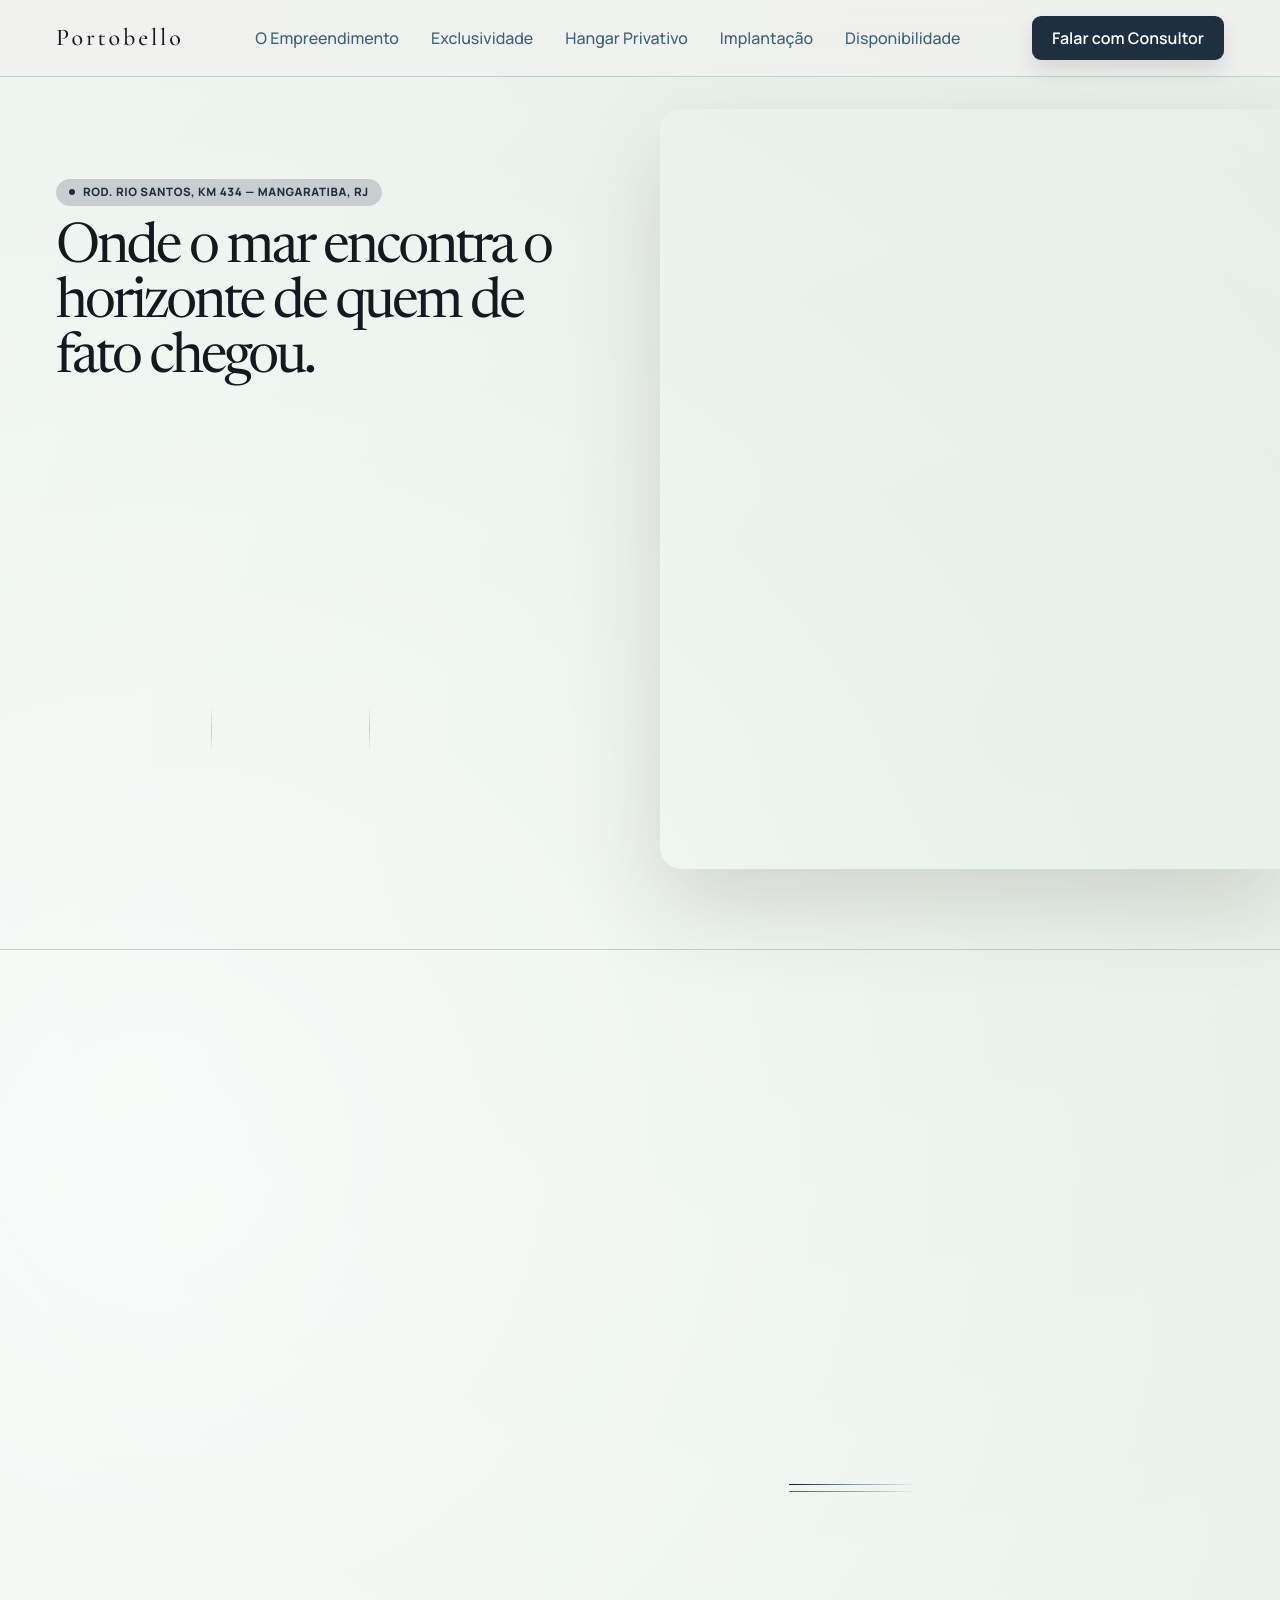
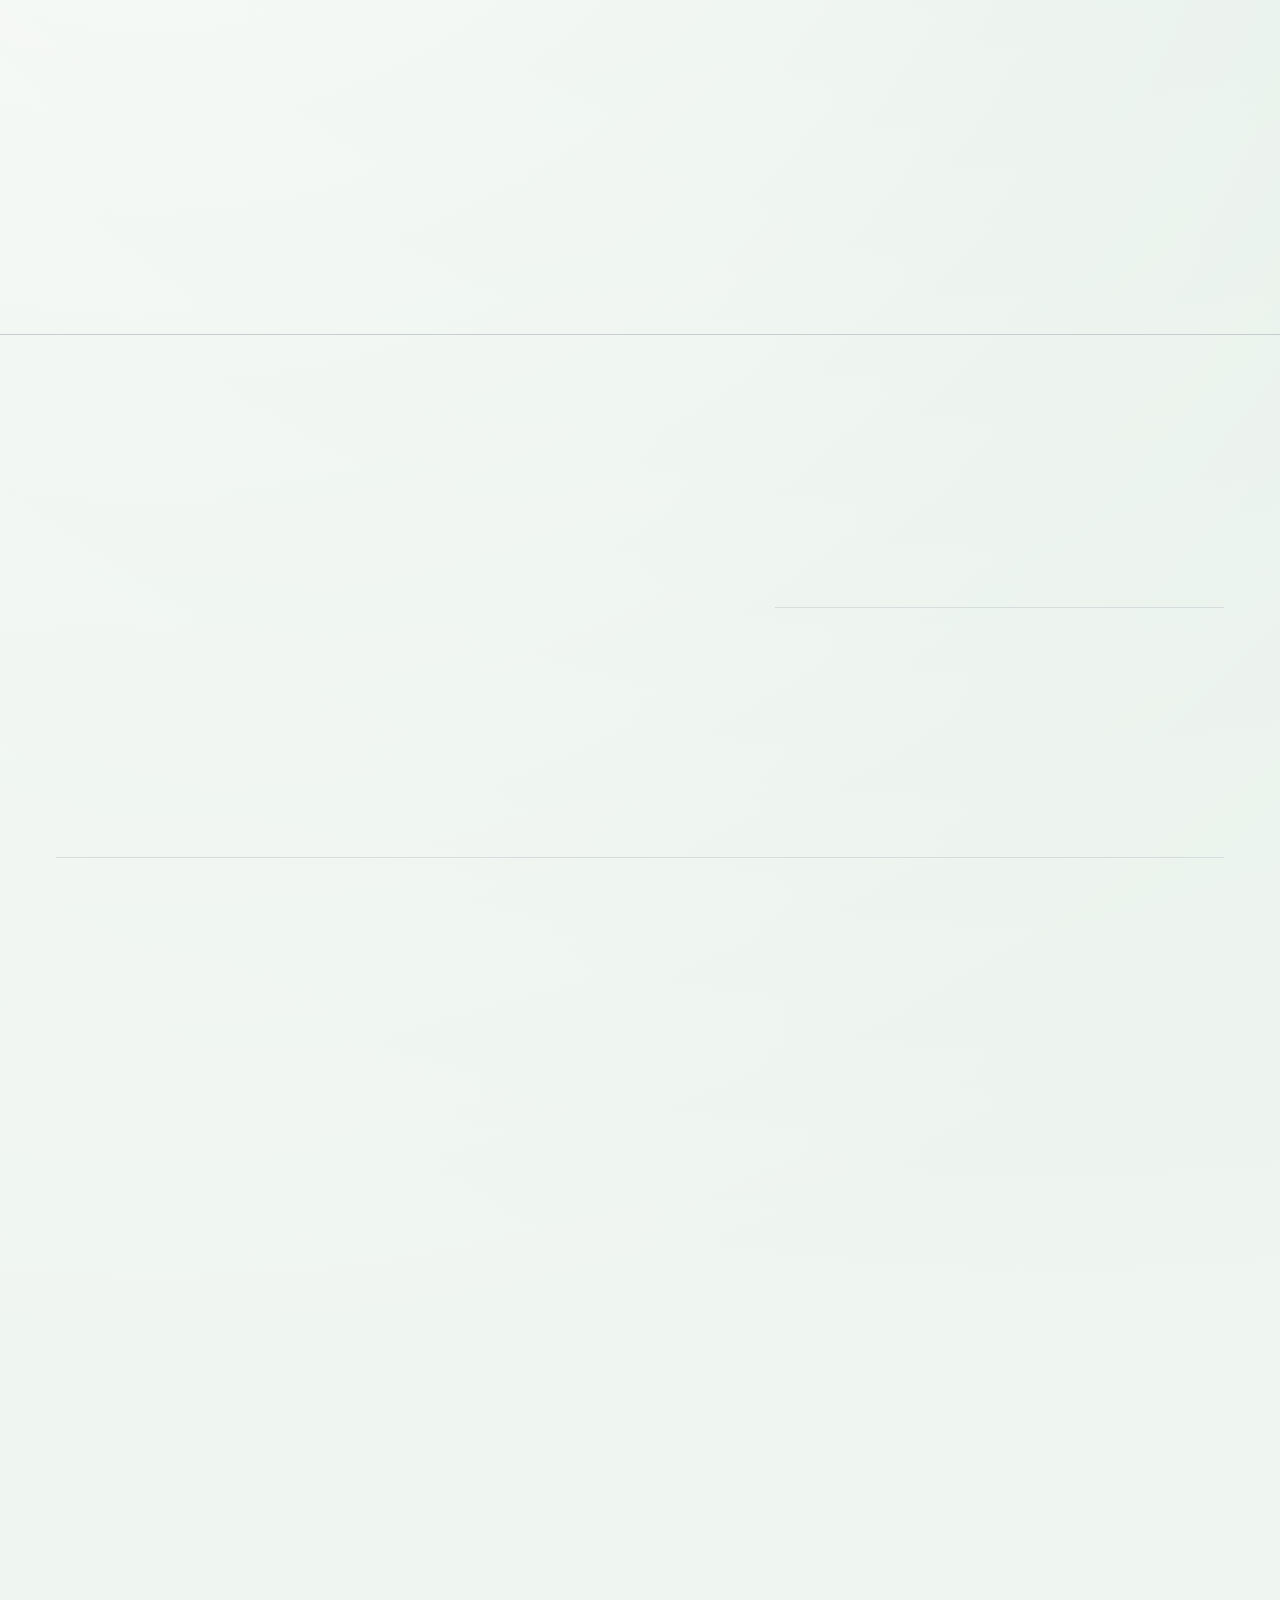
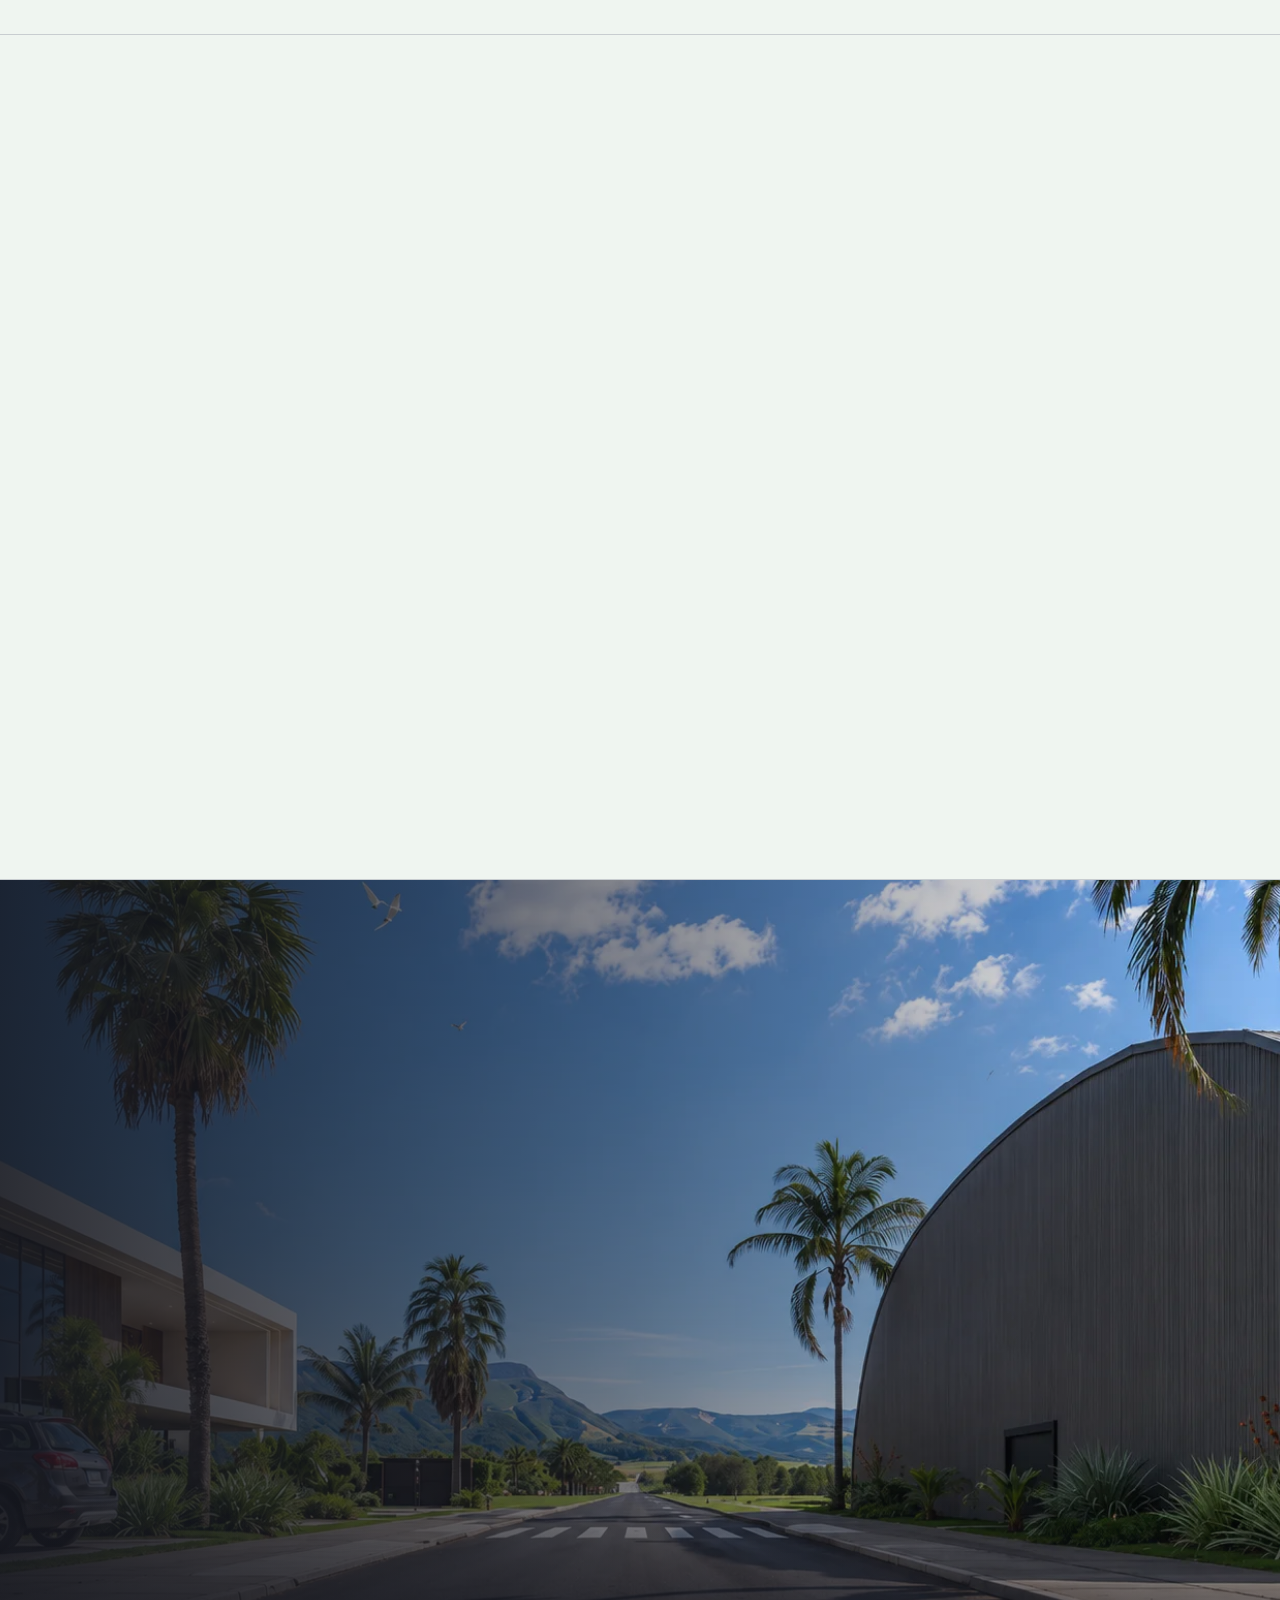
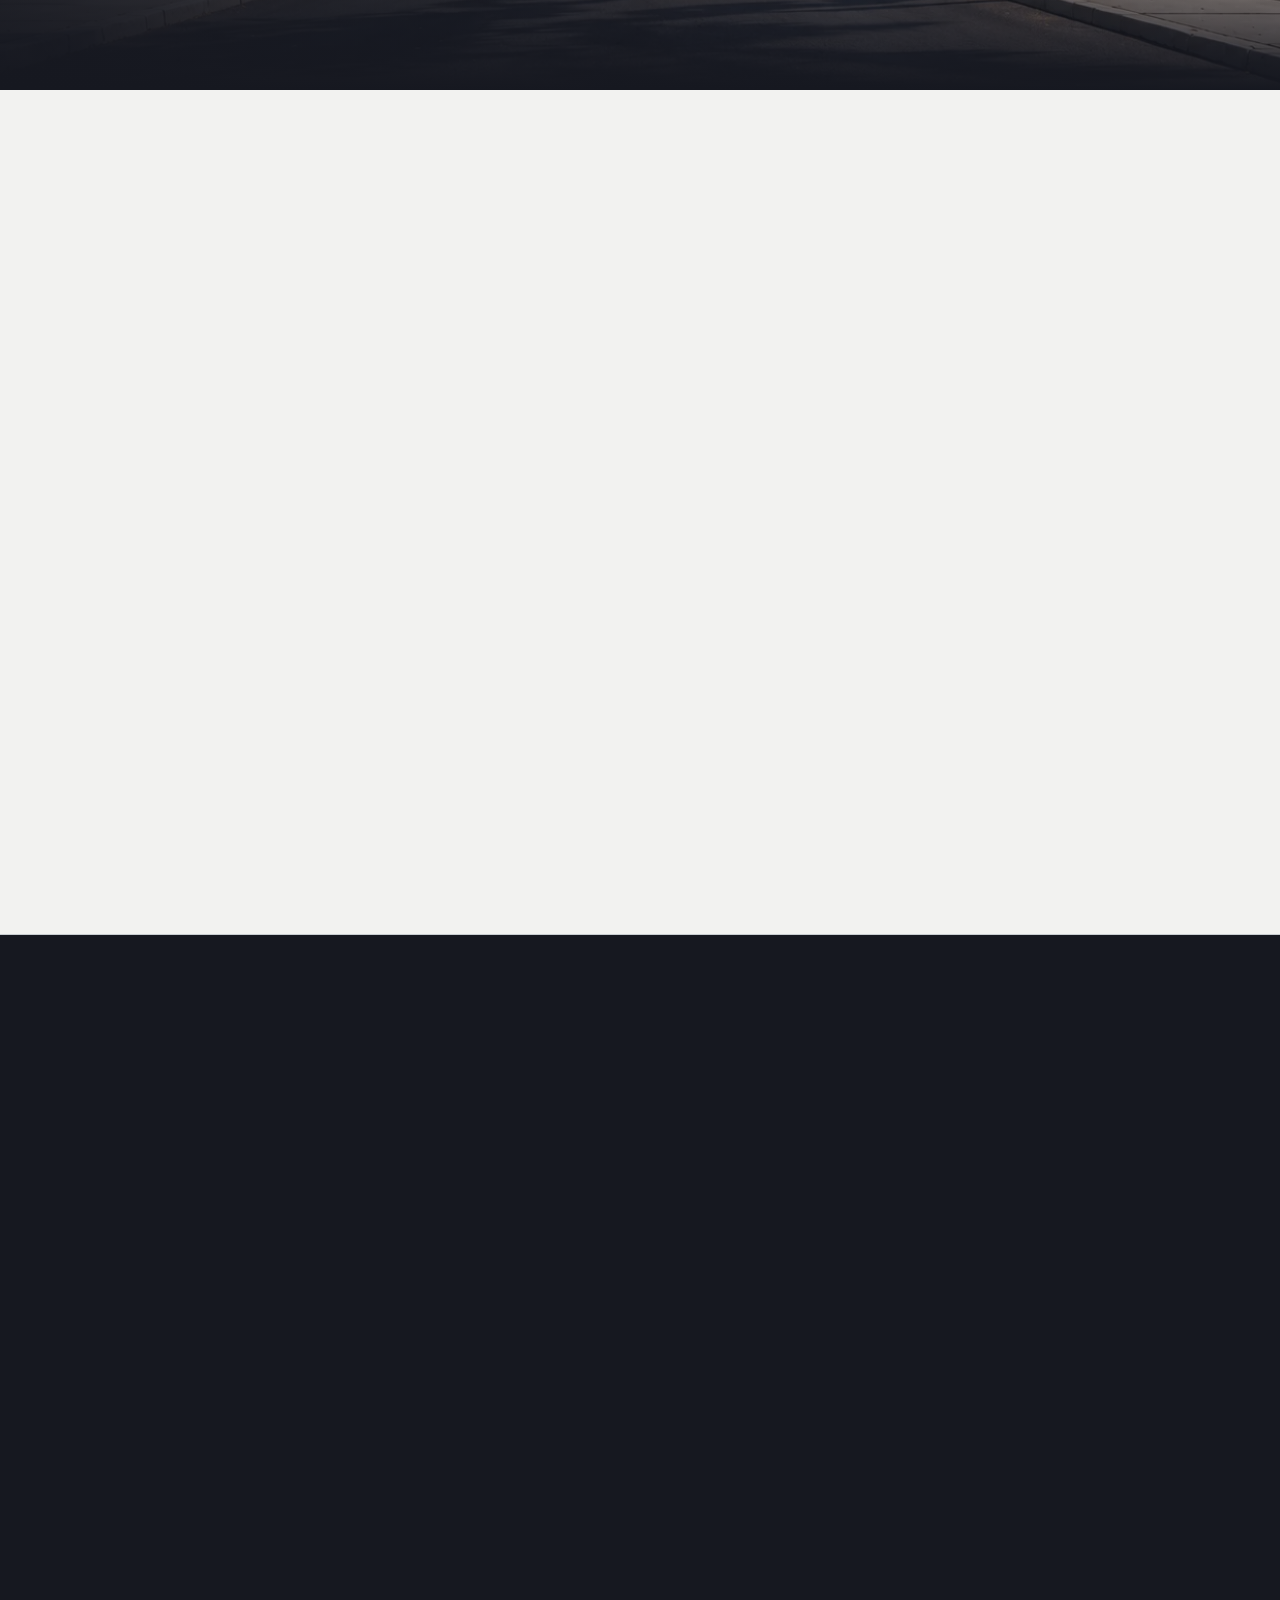
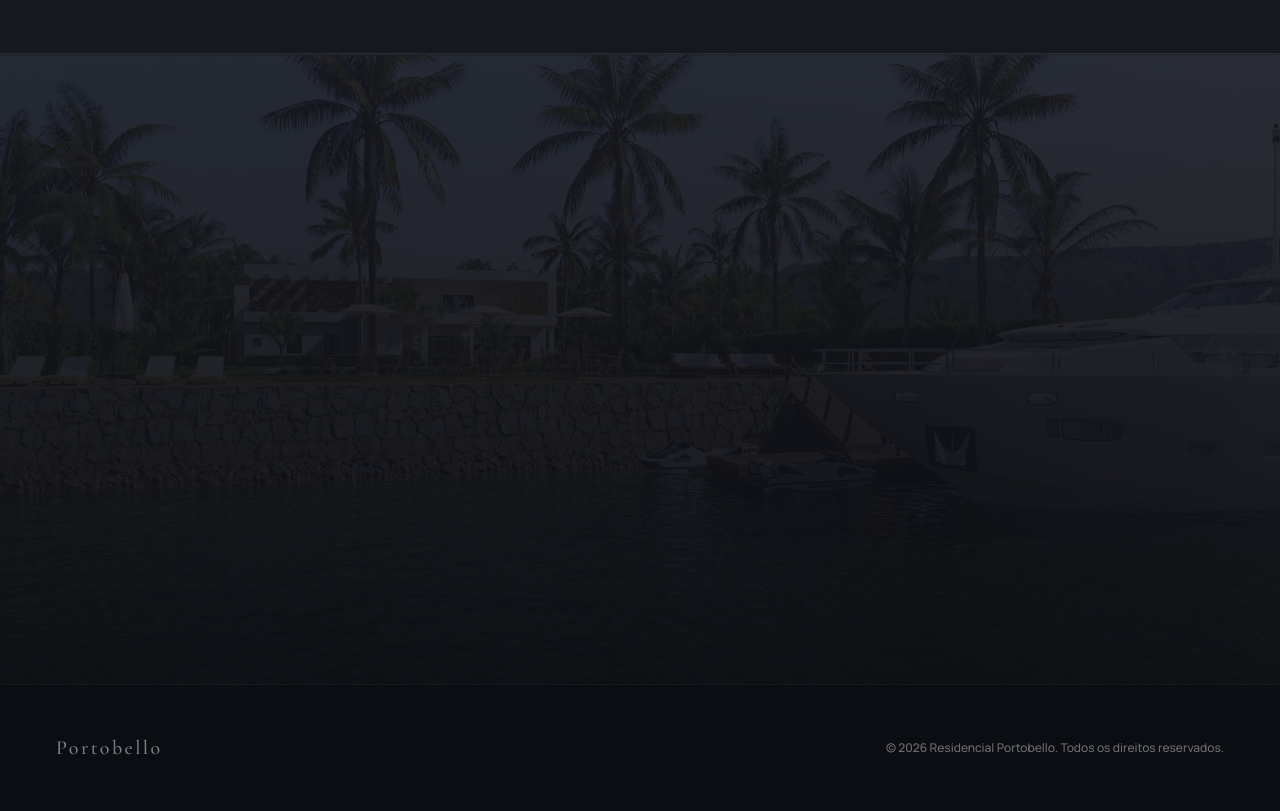
==== commit b010b554: "commit dos ajustes 1" ====
--- a/index.html
+++ b/index.html
@@ -42,9 +42,9 @@
       font-family: "Manrope", sans-serif;
       overflow-x: hidden !important;
       background:
-        radial-gradient(circle at 12% 16%, rgba(255, 255, 255, 0.82), transparent 30%),
-        radial-gradient(circle at 82% 10%, rgba(200, 205, 208, 0.34), transparent 34%),
-        var(--paper);
+        radial-gradient(circle at 12% 16%, rgba(255, 255, 255, 0.72), transparent 30%),
+        radial-gradient(circle at 82% 10%, rgba(180, 210, 190, 0.30), transparent 34%),
+        #EFF5F0;
       color: var(--ink);
       -webkit-font-smoothing: antialiased;
       text-rendering: geometricPrecision;
@@ -1086,9 +1086,7 @@
               <!-- Body Paragraph -->
               <p
                 class="hero-body mt-7 max-w-[39rem] text-[16px] font-medium leading-[24px] tracking-[-0.025em] text-[#161820] text-center lg:text-left mx-auto lg:mx-0">
-                O Residencial Portobello oferece o ápice da sofisticação e da privacidade em Mangaratiba. Um complexo
-                restrito a apenas 5 residências exclusivas de altíssimo luxo, com lotes de 2.695 m², 980 m² construídos
-                e hangar aeronáutico privativo.
+                O Residencial Portobello oferece o ápice da sofisticação e da privacidade em Mangaratiba. Um complexo restrito a apenas 5 residências exclusivas de altíssimo luxo, com lotes de 2.695 m², 980 m² construídos e <strong class="text-[#1E3040]">hangar aeronáutico privativo de 875 m²</strong> — um diferencial único para quem vive em outro ritmo.
               </p>
 
               <!-- CTA Group -->
@@ -1150,7 +1148,7 @@
                 </div>
 
                 <p class="hero-subtext mt-7 text-[12px] font-medium tracking-[-0.02em] text-[#3B6278] text-center lg:text-left">
-                  5 residências exclusivas · Lotes 23 a 27
+                  5 residências exclusivas · Mangaratiba, RJ
                 </p>
               </div>
 
@@ -1166,7 +1164,7 @@
               <!-- Image Container with Gradients -->
               <div
                 class="image-wrapper-anim relative h-full w-full overflow-hidden rounded-tl-[1.35rem] rounded-bl-[1.35rem] rounded-tr-none rounded-br-none border border-r-0 border-[#C8CDD0] bg-[#C8CDD0]">
-                <img src="portobello-interior-1.webp" alt="Interior do Residencial Portobello"
+                <img src="portobello-porto-1.webp" alt="Fachada e Marina do Residencial Portobello"
                   class="h-full w-full object-cover object-center" />
                 <!-- Horizontal overlay gradient -->
                 <div class="absolute inset-0"
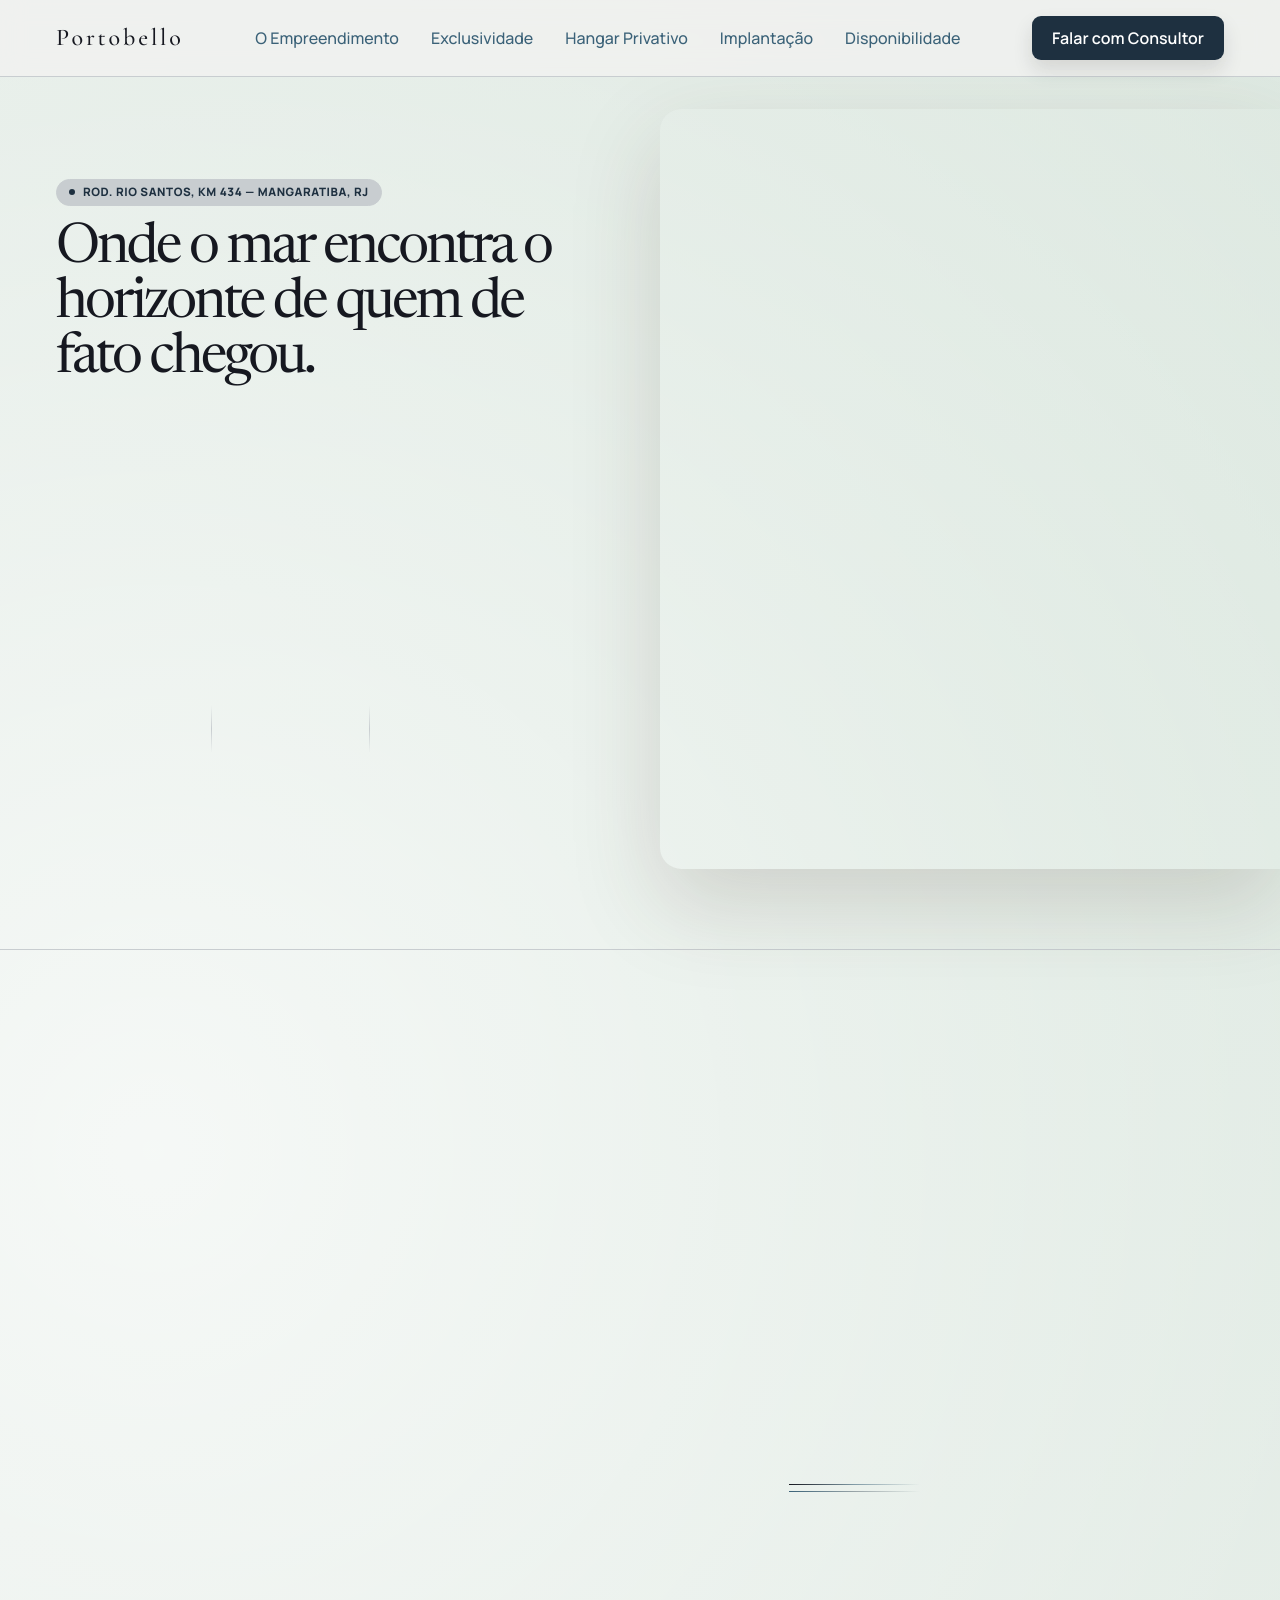
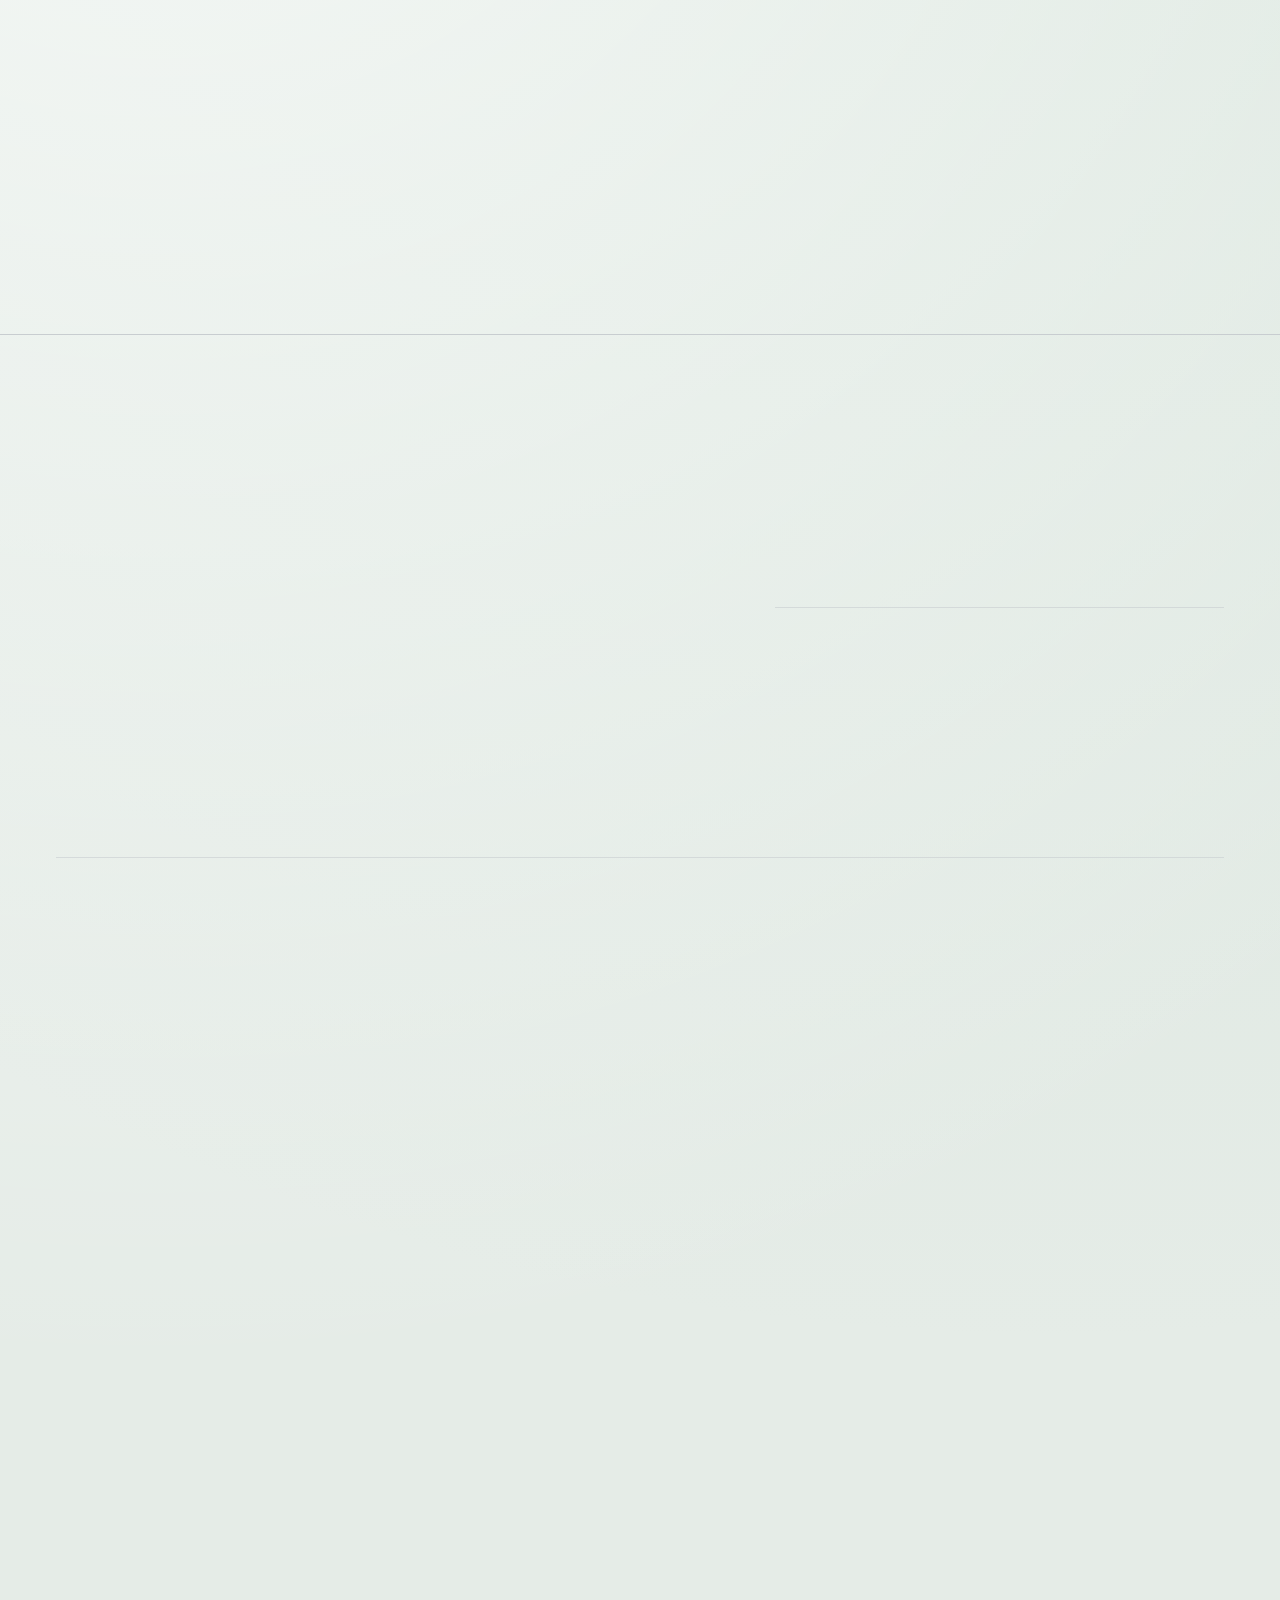
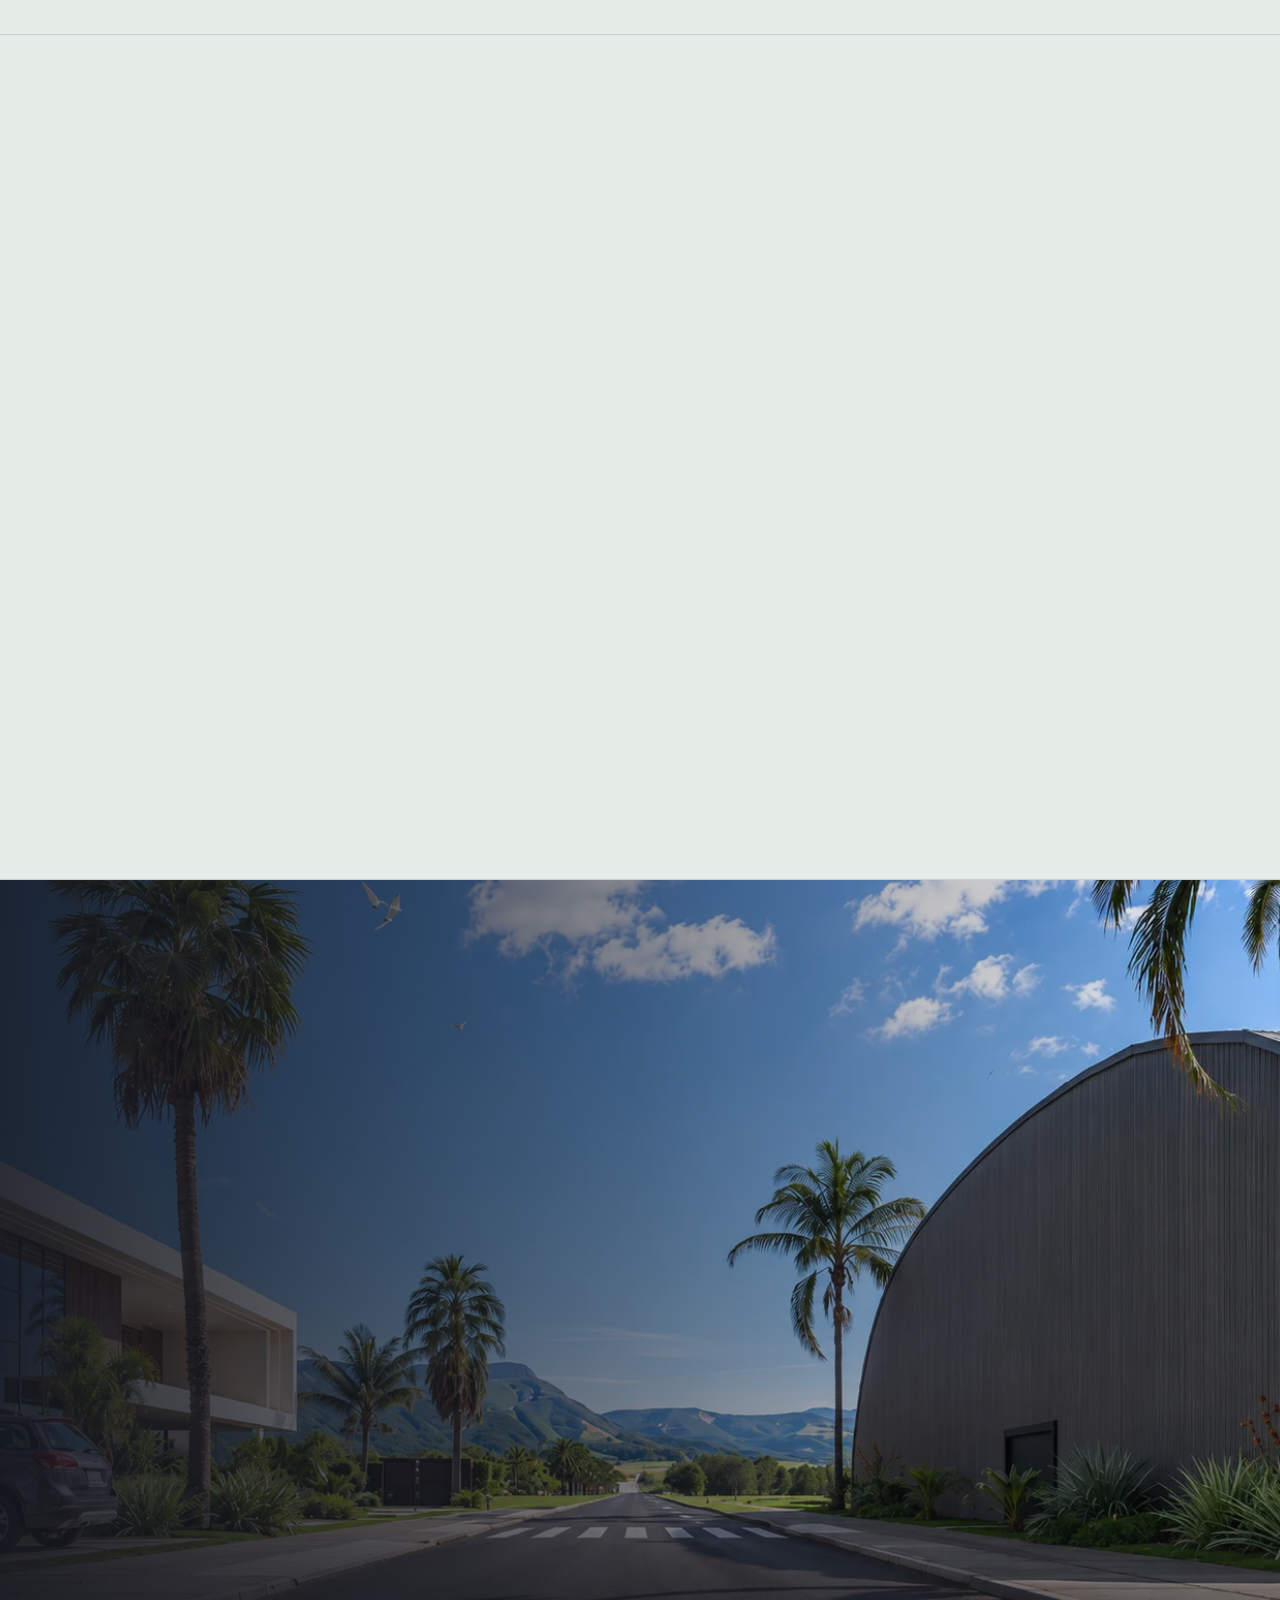
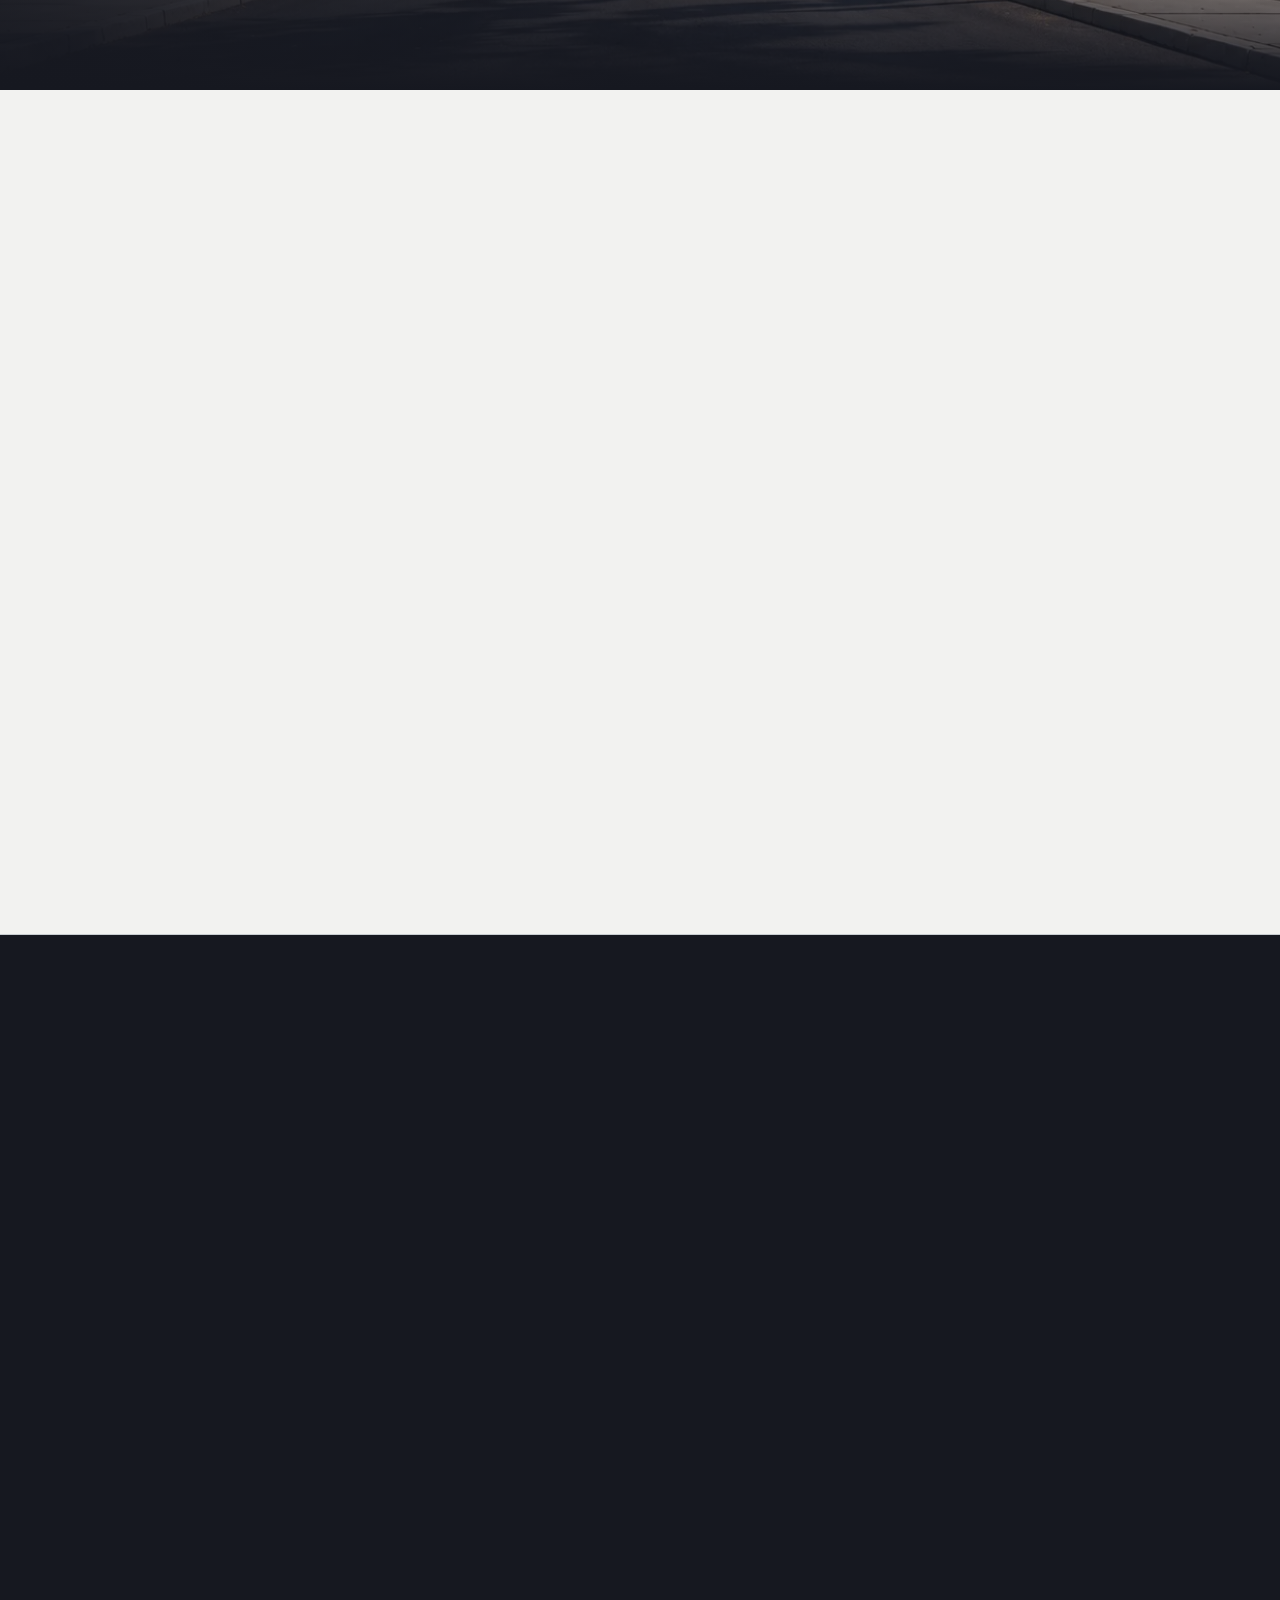
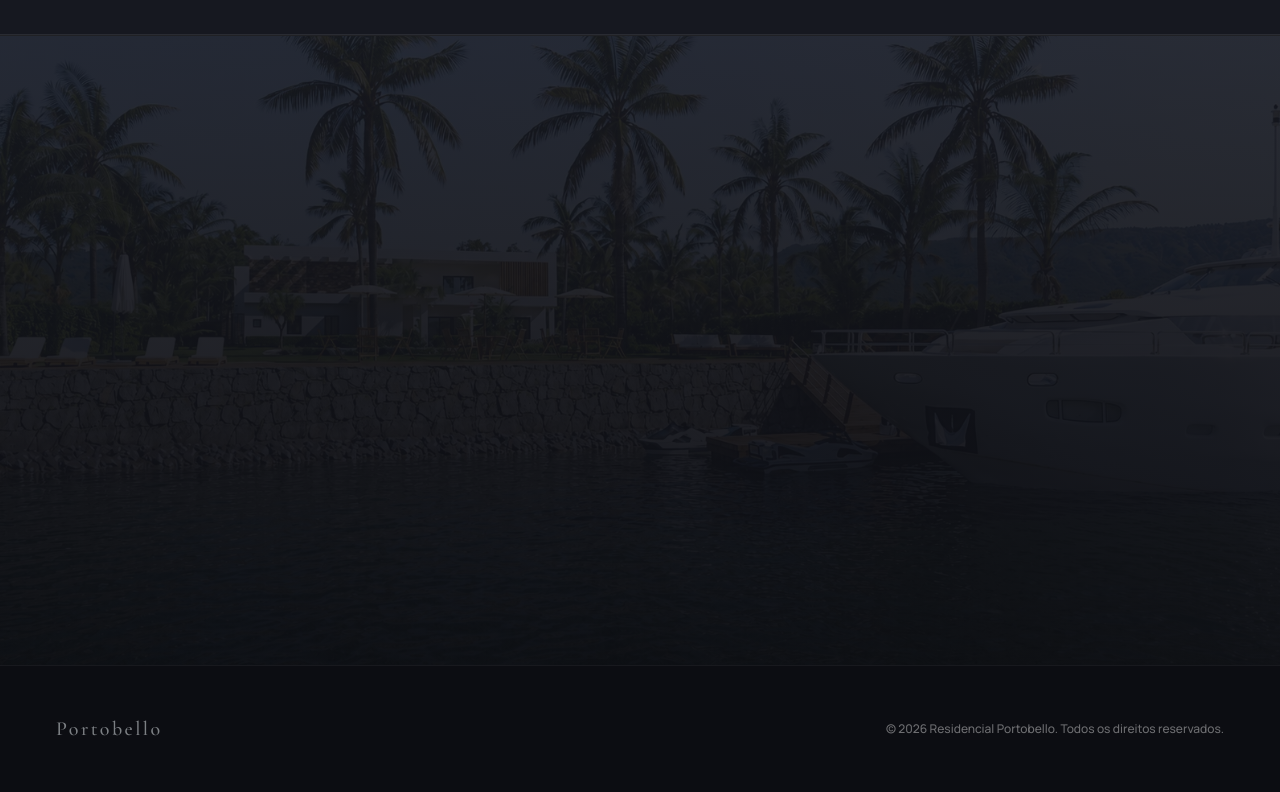
==== commit c51381d1: "commit dos ajustes 2 - pronto" ====
--- a/index.html
+++ b/index.html
@@ -44,7 +44,7 @@
       background:
         radial-gradient(circle at 12% 16%, rgba(255, 255, 255, 0.72), transparent 30%),
         radial-gradient(circle at 82% 10%, rgba(180, 210, 190, 0.30), transparent 34%),
-        #EFF5F0;
+        #E5ECE7;
       color: var(--ink);
       -webkit-font-smoothing: antialiased;
       text-rendering: geometricPrecision;
@@ -1687,25 +1687,17 @@
 
             <!-- Headline -->
             <h2 class="dispo-headline font-display text-4xl sm:text-5xl lg:text-[50px] leading-[1.1] font-normal tracking-tight text-white mt-4 mb-6 text-center lg:text-left mx-auto lg:mx-0">
-              Cinco lotes.<br />Cinco oportunidades únicas.
+              Lotes exclusivos.<br />Oportunidades únicas.
             </h2>
 
             <!-- Body Copy -->
             <p class="dispo-body text-[15px] sm:text-[16px] leading-[1.6] text-white/70 font-medium mb-10 max-w-xl text-center lg:text-left mx-auto lg:mx-0">
-              Cada residência é vendida individualmente, com projeto, infraestrutura e hangar incluídos. Restam apenas 5 unidades.
+              Cada residência é vendida de forma exclusiva, com projeto de altíssimo luxo, infraestrutura completa e hangar aeronáutico privativo incluídos.
             </p>
 
-            <!-- Available Units Badges Group -->
-            <div class="dispo-unit-info mt-4 w-full flex flex-col items-center lg:items-start text-center lg:text-left">
-              <h4 class="text-[11px] font-bold text-white/40 uppercase tracking-widest mb-4 text-center lg:text-left">Unidades Exclusivas Disponíveis</h4>
-              <div class="flex flex-wrap gap-4 items-center justify-center lg:justify-start">
-                <div class="dispo-unit-badge">23</div>
-                <div class="dispo-unit-badge">24</div>
-                <div class="dispo-unit-badge">25</div>
-                <div class="dispo-unit-badge">26</div>
-                <div class="dispo-unit-badge">27</div>
-              </div>
-              <p class="text-[12px] text-white/50 font-medium mt-5 max-w-xs leading-relaxed text-center lg:text-left mx-auto lg:mx-0">
+            <!-- Specification Copy -->
+            <div class="mt-4 w-full flex flex-col items-center lg:items-start text-center lg:text-left">
+              <p class="text-[14px] text-white/50 font-medium max-w-sm leading-relaxed text-center lg:text-left mx-auto lg:mx-0">
                 Projetos arquitetônicos unificados de altíssimo padrão integrados a cada lote.
               </p>
             </div>
@@ -2704,12 +2696,7 @@
           '-=0.8'
         );
 
-        // 10.6 Available unit badges stagger reveal
-        dispoTl.fromTo('.dispo-unit-badge',
-          { opacity: 0, scale: 0.8 },
-          { opacity: 1, scale: 1, duration: 0.8, stagger: 0.1, ease: 'back.out(1.2)' },
-          '-=0.6'
-        );
+
 
         // 10.7 Run specs fill inside the panel when it reveals
         dispoTl.fromTo('#dispo-bar-const', { width: '0%' }, { width: '36%', duration: 1.2, ease: 'power3.out' }, '-=0.6');
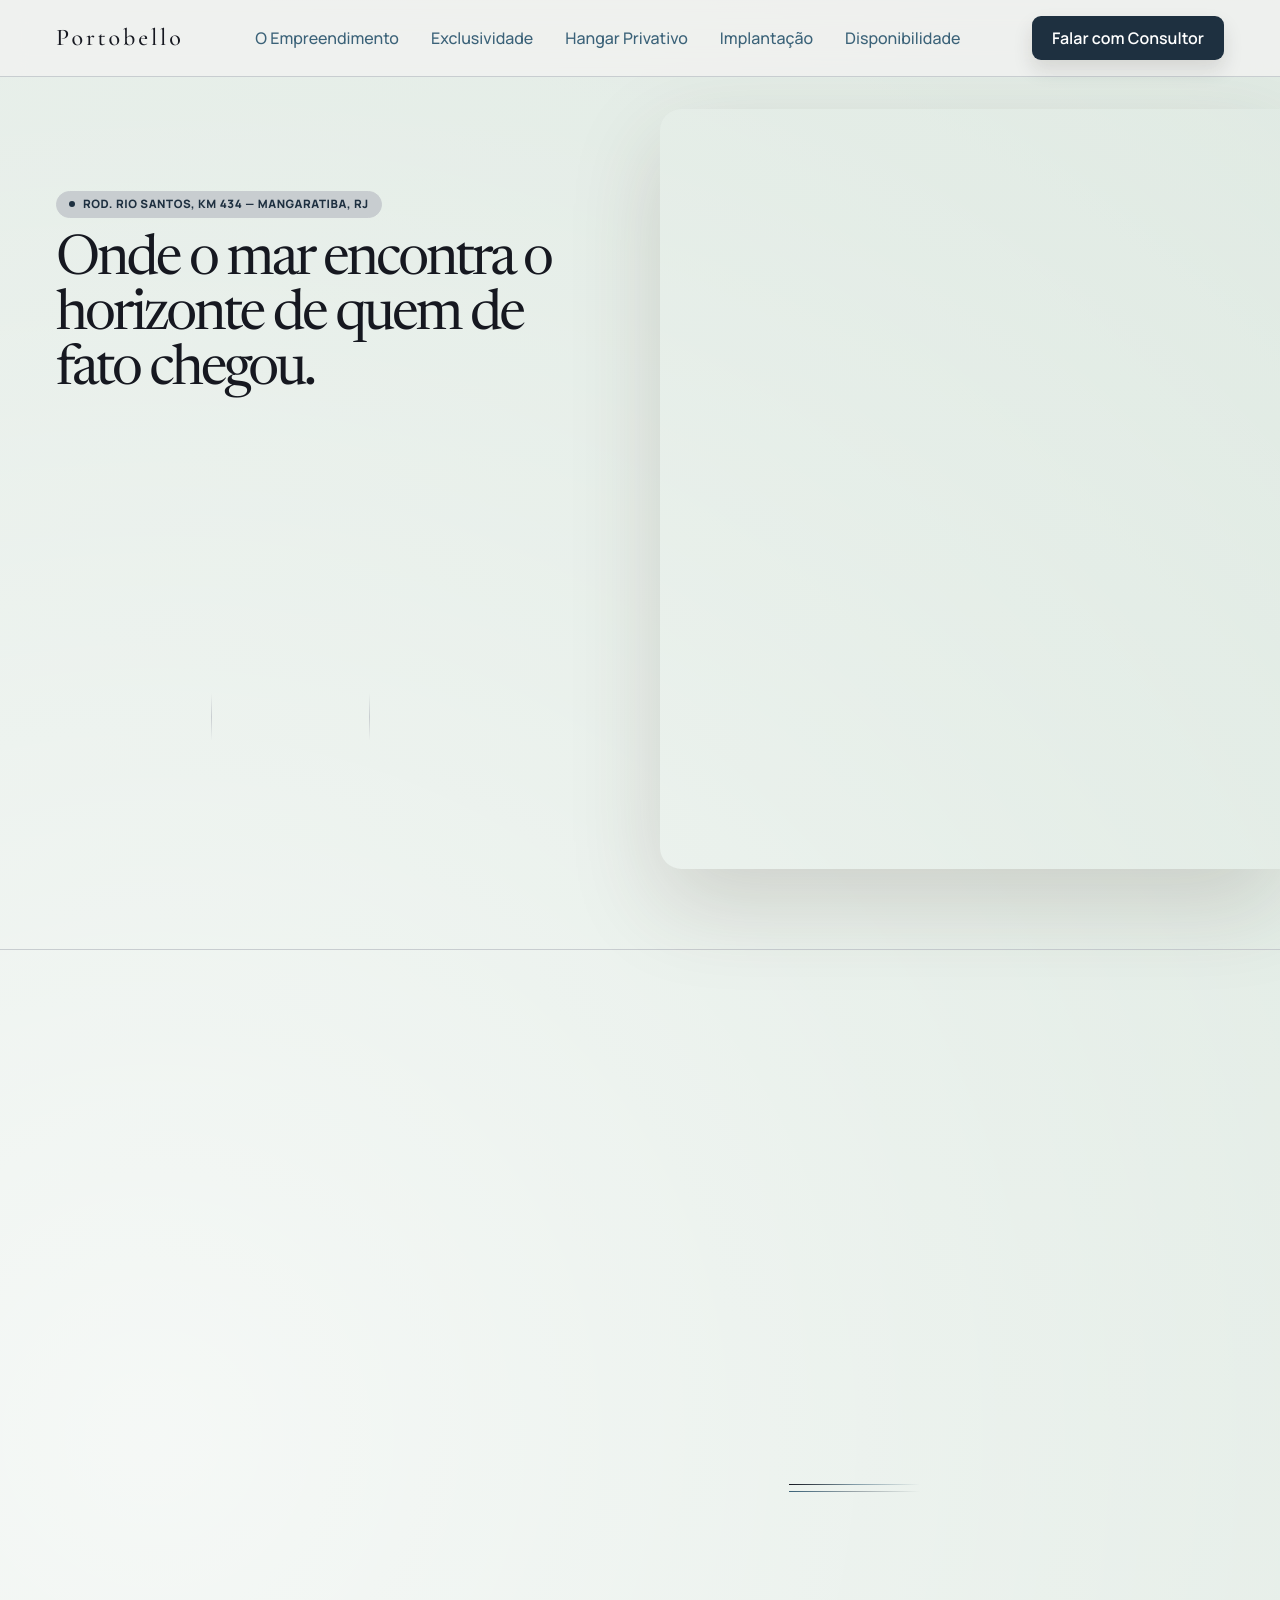
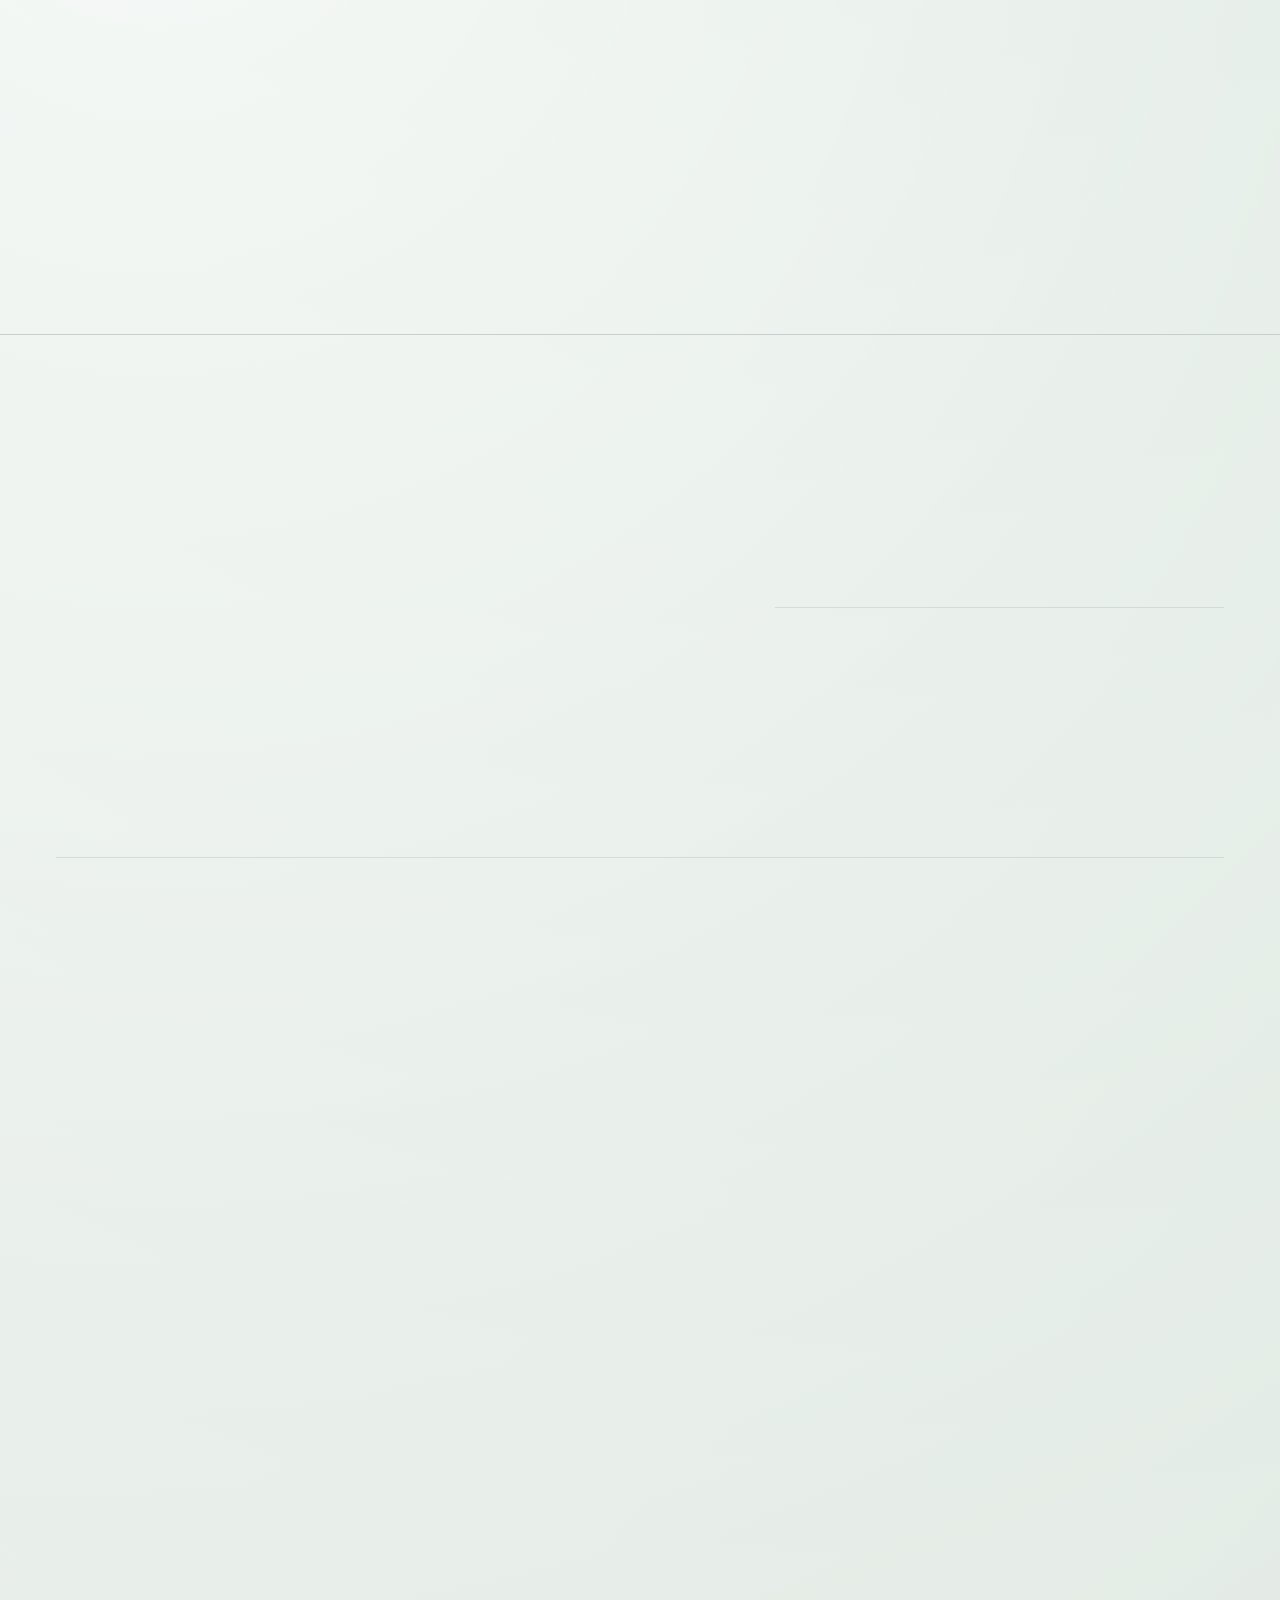
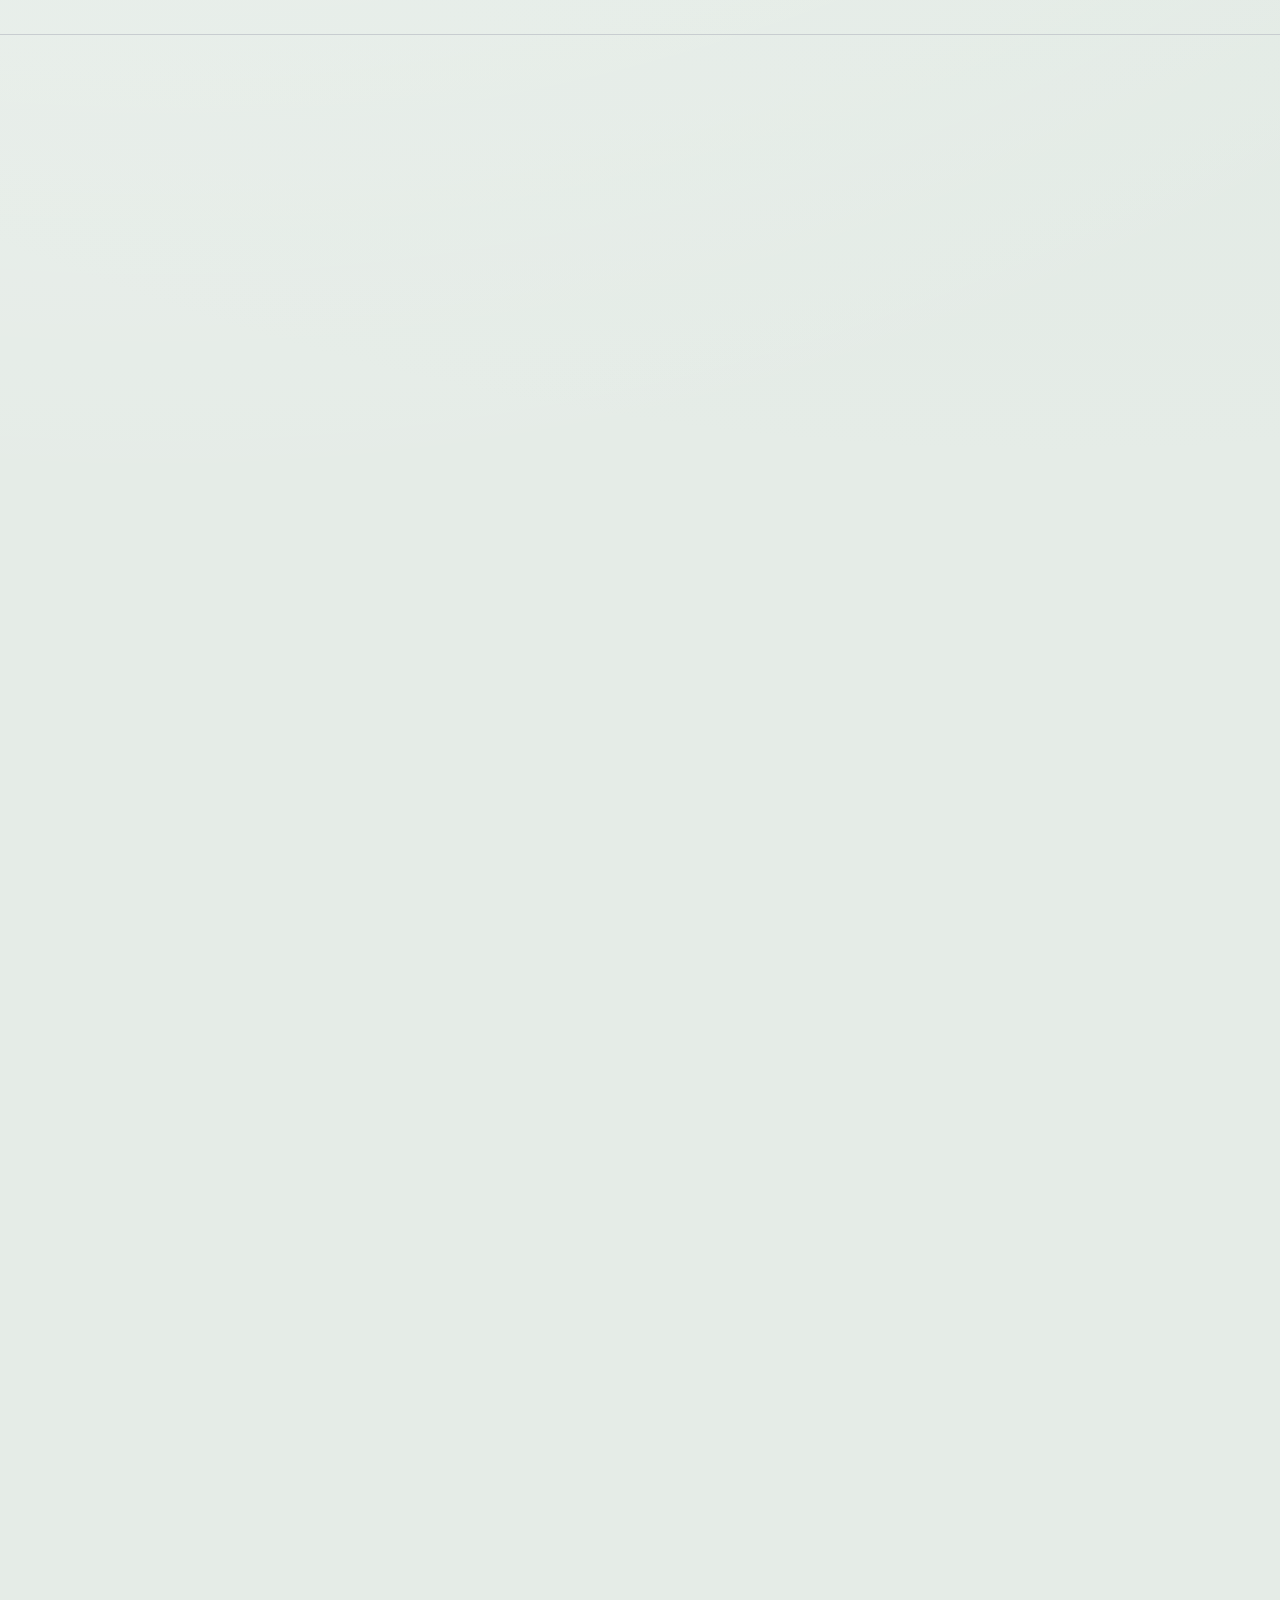
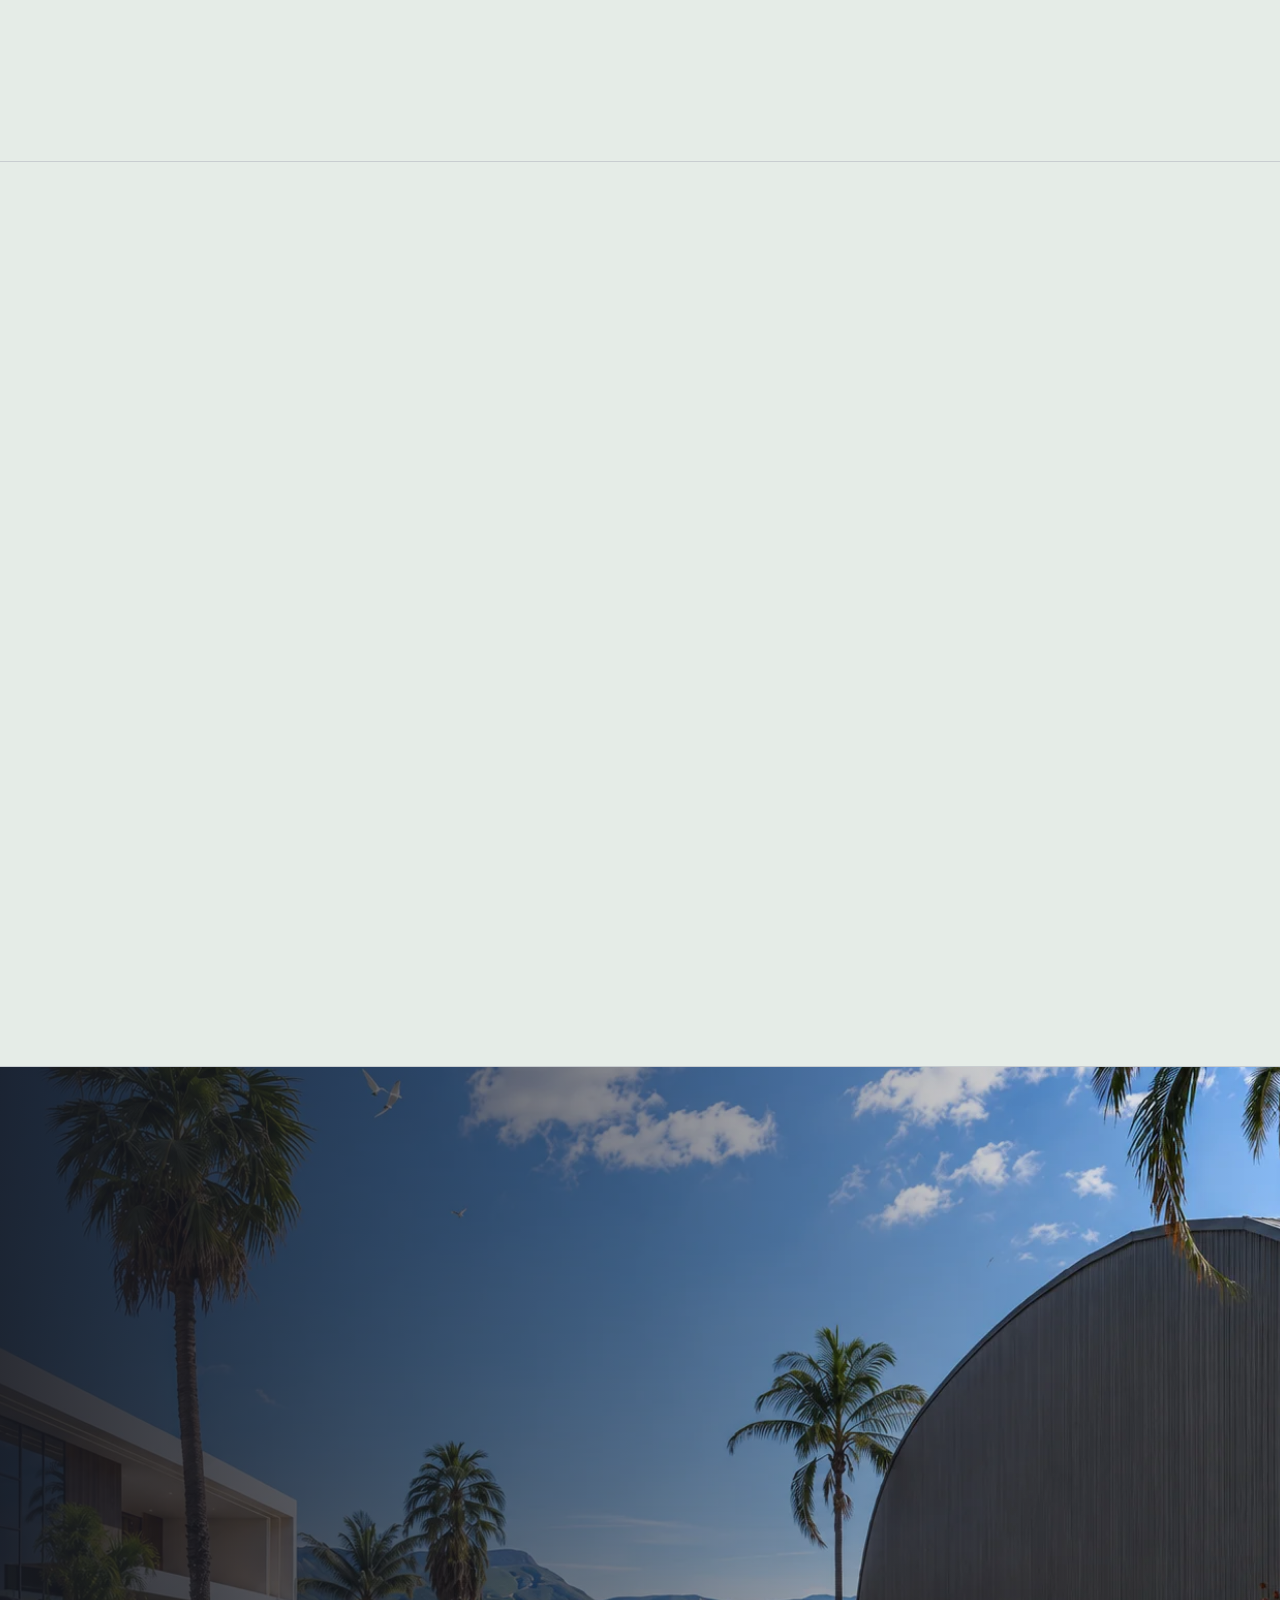
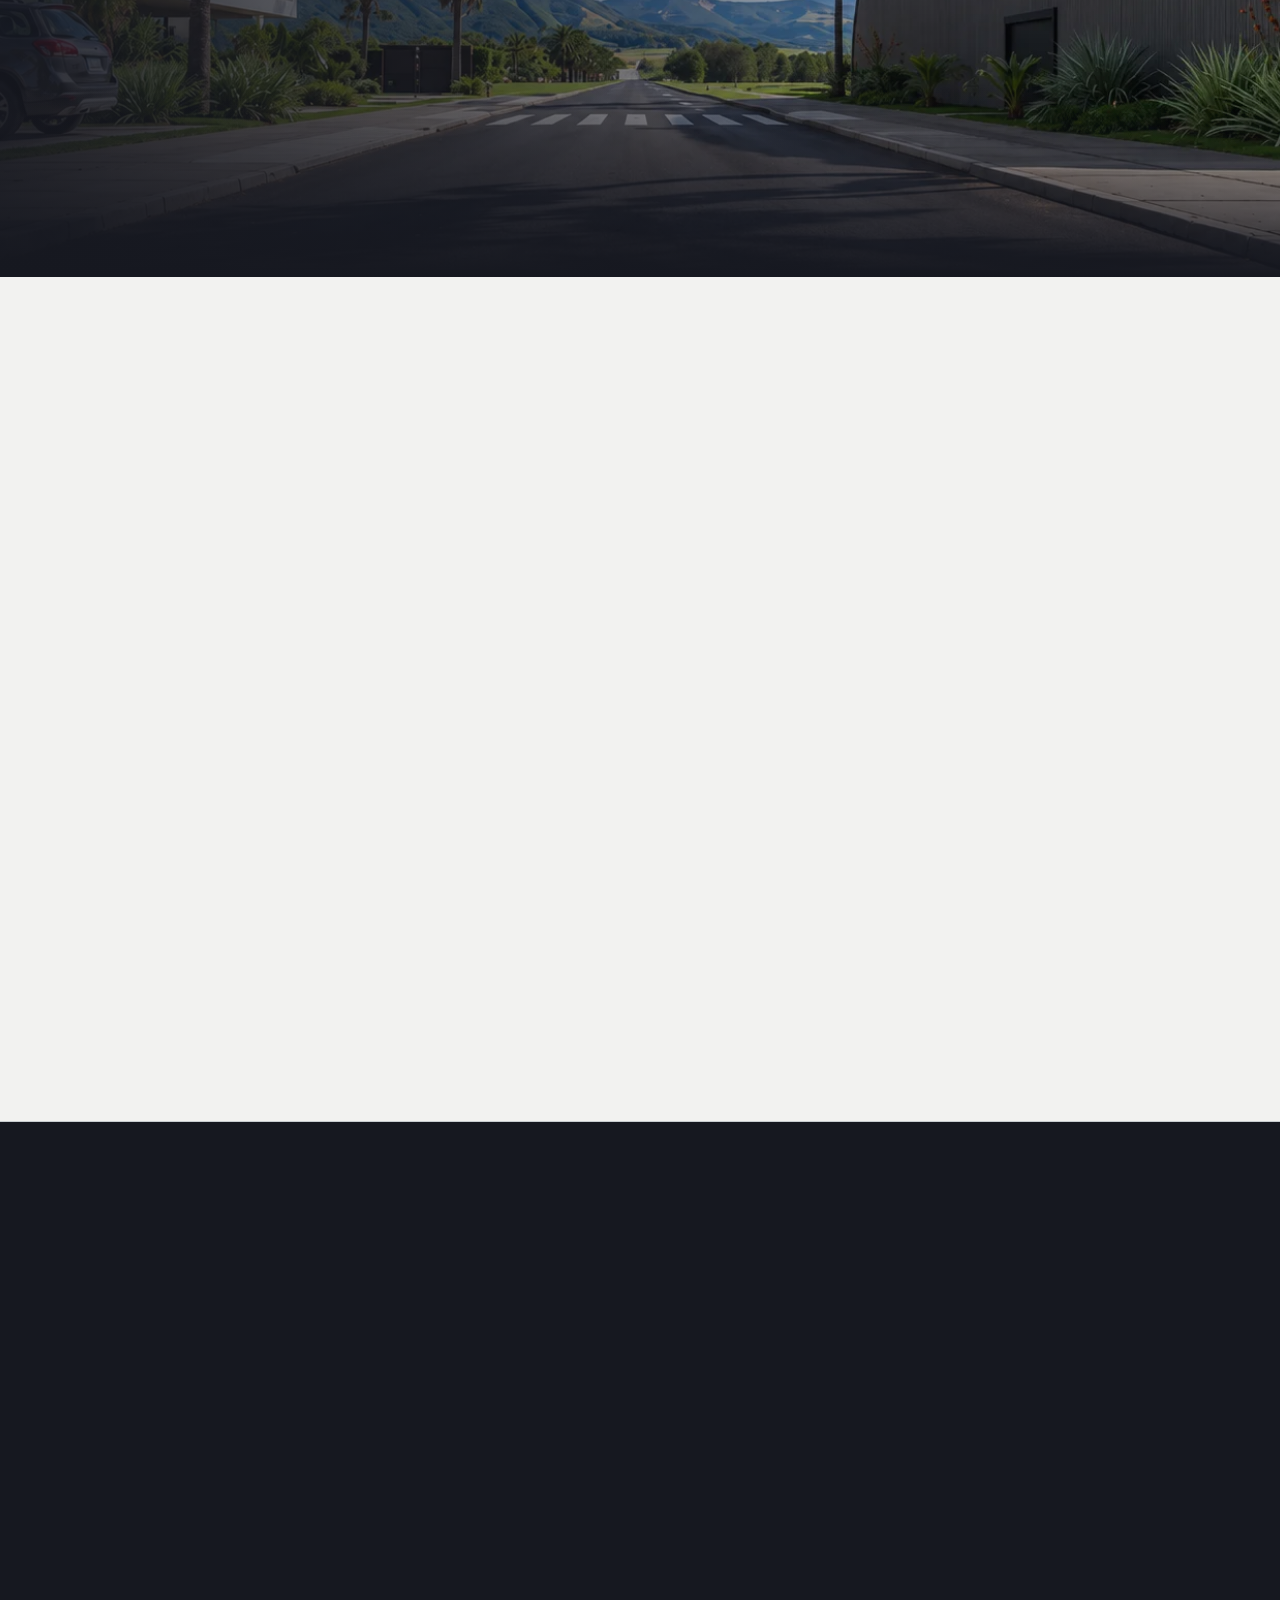
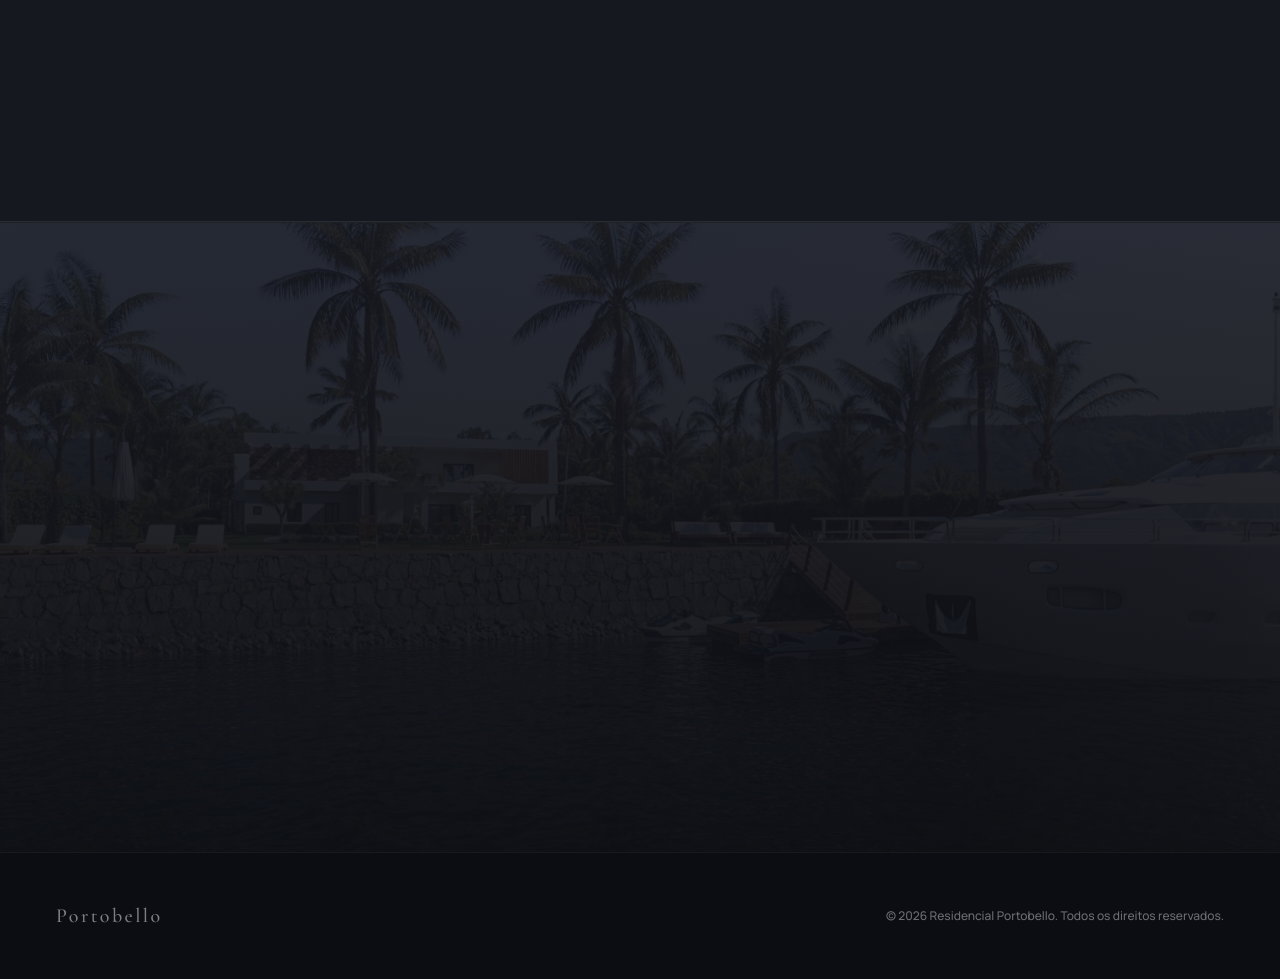
==== commit 222e9599: "commit ajustes 26.06 v1" ====
--- a/index.html
+++ b/index.html
@@ -5,7 +5,7 @@
   <meta charset="utf-8" />
   <meta content="width=device-width, initial-scale=1.0" name="viewport" />
   <meta name="description"
-    content="Residencial Portobello — Casas de altíssimo padrão em Mangaratiba, RJ. Apenas 5 residências exclusivas com lotes de 2.695 m² e hangar aeronáutico privativo." />
+    content="Residencial Portobello — Casas de altíssimo padrão em Mangaratiba, RJ. Apenas 5 residências exclusivas com lotes de 2.695 m² e hangar privativo." />
   <title>Residencial Portobello — Casas de Luxo em Mangaratiba, RJ</title>
 
   <!-- Fonts -->
@@ -514,6 +514,40 @@
       }
 
       /* Bento Grid heights scale fluidly */
+    }
+
+    /* --- Tour Section Styles --- */
+    #tour {
+      background: transparent;
+    }
+    .tour-badge,
+    .tour-body,
+    .tour-item {
+      opacity: 0;
+    }
+    .tour-headline {
+      opacity: 0;
+    }
+    .tour-headline .line {
+      overflow: hidden;
+      display: block;
+      background: linear-gradient(90deg, #161820 0%, #1E3040 60%, #3B6278 100%);
+      -webkit-background-clip: text;
+      -webkit-text-fill-color: transparent;
+      color: transparent;
+    }
+    @media (max-width: 1023px) {
+      .tour-headline,
+      .tour-body {
+        width: 100% !important;
+        max-width: 100% !important;
+        text-align: center !important;
+      }
+      .tour-headline .line {
+        text-align: center !important;
+        width: 100% !important;
+        display: block !important;
+      }
     }
 
     /* --- Lazer Section Styles --- */
@@ -799,14 +833,14 @@
     }
 
     /* Lightbox Modal Styles */
-    #planta-lightbox, #hangar-lightbox {
+    #planta-lightbox, #hangar-lightbox, #tour-lightbox {
       transition: opacity 0.35s cubic-bezier(0.16, 1, 0.3, 1), backdrop-filter 0.35s cubic-bezier(0.16, 1, 0.3, 1);
     }
-    #planta-lightbox.active, #hangar-lightbox.active {
+    #planta-lightbox.active, #hangar-lightbox.active, #tour-lightbox.active {
       opacity: 1 !important;
       pointer-events: auto !important;
     }
-    #planta-lightbox.active #lightbox-content, #hangar-lightbox.active #hangar-lightbox-content {
+    #planta-lightbox.active #lightbox-content, #hangar-lightbox.active #hangar-lightbox-content, #tour-lightbox.active #tour-lightbox-content {
       transform: scale(1) !important;
     }
 
@@ -1086,7 +1120,7 @@
               <!-- Body Paragraph -->
               <p
                 class="hero-body mt-7 max-w-[39rem] text-[16px] font-medium leading-[24px] tracking-[-0.025em] text-[#161820] text-center lg:text-left mx-auto lg:mx-0">
-                O Residencial Portobello oferece o ápice da sofisticação e da privacidade em Mangaratiba. Um complexo restrito a apenas 5 residências exclusivas de altíssimo luxo, com lotes de 2.695 m², 980 m² construídos e <strong class="text-[#1E3040]">hangar aeronáutico privativo de 875 m²</strong> — um diferencial único para quem vive em outro ritmo.
+                O Residencial Portobello oferece o ápice da sofisticação e da privacidade em Mangaratiba. Um complexo restrito a apenas 5 residências exclusivas de altíssimo luxo, com lotes de 2.695 m², 980 m² construídos e <strong class="text-[#1E3040]">hangar privativo de 875 m²</strong> — um diferencial único para quem vive em outro ritmo.
               </p>
 
               <!-- CTA Group -->
@@ -1138,7 +1172,7 @@
                     <i data-lucide="plane" class="h-6 w-6 shrink-0 text-[#3B6278]"></i>
                     <div>
                       <div class="whitespace-nowrap text-[12px] font-semibold text-[#3B6278]">
-                        Hangar Aeronáutico
+                        Hangar Privativo
                       </div>
                       <div class="mt-2 text-[16px] font-extrabold leading-none tracking-[-0.02em] text-[#161820]">
                         <span id="metric-3-num">0</span> m²
@@ -1164,7 +1198,7 @@
               <!-- Image Container with Gradients -->
               <div
                 class="image-wrapper-anim relative h-full w-full overflow-hidden rounded-tl-[1.35rem] rounded-bl-[1.35rem] rounded-tr-none rounded-br-none border border-r-0 border-[#C8CDD0] bg-[#C8CDD0]">
-                <img src="portobello-porto-1.webp" alt="Fachada e Marina do Residencial Portobello"
+                <img src="portobello-canal.webp" alt="Canal navegável privativo e marina no Residencial Portobello"
                   class="h-full w-full object-cover object-center" />
                 <!-- Horizontal overlay gradient -->
                 <div class="absolute inset-0"
@@ -1195,7 +1229,7 @@
                       <div class="mt-1 text-[16px] font-extrabold leading-none text-[#161820]">2.695 m²</div>
                     </div>
                     <div>
-                      <div class="text-[12px] font-semibold text-[#3B6278] uppercase tracking-wider">Hangar Aeronáutico</div>
+                      <div class="text-[12px] font-semibold text-[#3B6278] uppercase tracking-wider">Hangar Privativo</div>
                       <div class="mt-1 text-[16px] font-extrabold leading-none text-[#161820]">875 m²</div>
                     </div>
                   </div>
@@ -1218,7 +1252,7 @@
 
               <!-- Main Image Container -->
               <div class="concept-main-image-wrapper absolute right-0 top-1/2 -translate-y-1/2 w-[85%] h-[80%] overflow-hidden rounded-tr-[1.35rem] rounded-br-[1.35rem] border border-l-0 border-[#C8CDD0] bg-[#C8CDD0] shadow-[0_34px_90px_rgba(71,56,42,0.17)] z-10">
-                <img src="portobello-porto-1.webp" alt="Vista do canal no Residencial Portobello"
+                <img src="portobello-canal.webp" alt="Vista do canal navegável no Residencial Portobello"
                   class="h-full w-full object-cover object-center" />
                 <!-- Horizontal overlay gradient to blend edges -->
                 <div class="absolute inset-0"
@@ -1232,7 +1266,7 @@
               <!-- Secondary Overlapping Image Frame (Offset, overlapping main image) -->
               <div class="concept-secondary-image-wrapper absolute left-12 bottom-[15%] w-[240px] h-[320px] overflow-hidden rounded-[15px] border border-[#C8CDD0] bg-[#C8CDD0] p-1.5 shadow-[0_28px_54px_rgba(16,24,32,0.22)] z-20">
                 <div class="relative h-full w-full overflow-hidden rounded-[11px] border border-[#C8CDD0] bg-[#C8CDD0]">
-                  <img src="portobello-lazer-1.webp" alt="Área de lazer no Residencial Portobello"
+                  <img src="portobello-piscina.webp" alt="Área de lazer com piscina no Residencial Portobello"
                     class="h-full w-full object-cover object-center" />
                   <div class="absolute inset-0 bg-gradient-to-t from-[#161820]/30 to-transparent"></div>
                 </div>
@@ -1347,7 +1381,7 @@
           
           <!-- Pane 1: Fachada Principal -->
           <div class="exclusividade-pane relative overflow-hidden rounded-[20px] border border-[#C8CDD0]/80 bg-[#C8CDD0] shadow-[0_15px_30px_rgba(22,24,32,0.06)] cursor-pointer group">
-            <img src="portobello-fachada-1.webp" alt="Fachada frontal principal no Residencial Portobello"
+            <img src="portobello-fachada.webp" alt="Fachada frontal principal no Residencial Portobello"
               class="absolute inset-0 w-full h-full object-cover object-center transition-transform duration-700 ease-[cubic-bezier(0.16,1,0.3,1)] group-hover:scale-105" />
             <!-- Ambient shadow overlay -->
             <div class="absolute inset-0 bg-gradient-to-t from-[#161820]/60 via-[#161820]/10 to-transparent z-10 pointer-events-none"></div>
@@ -1360,7 +1394,7 @@
 
           <!-- Pane 2: Salão Social -->
           <div class="exclusividade-pane relative overflow-hidden rounded-[20px] border border-[#C8CDD0]/80 bg-[#C8CDD0] shadow-[0_15px_30px_rgba(22,24,32,0.06)] cursor-pointer group">
-            <img src="portobello-interior-1.webp" alt="Interior do salão social no Residencial Portobello"
+            <img src="portobello-salao.webp" alt="Interior do salão social no Residencial Portobello"
               class="absolute inset-0 w-full h-full object-cover object-center transition-transform duration-700 ease-[cubic-bezier(0.16,1,0.3,1)] group-hover:scale-105" />
             <div class="absolute inset-0 bg-gradient-to-t from-[#161820]/60 via-[#161820]/10 to-transparent z-10 pointer-events-none"></div>
             <div class="absolute inset-x-4 bottom-4 translate-y-6 opacity-0 group-hover:translate-y-0 group-hover:opacity-100 transition-all duration-500 delay-100 ease-[cubic-bezier(0.16,1,0.3,1)] backdrop-blur-md bg-[#F2F2F0]/85 border border-[#C8CDD0] p-4 rounded-[12px] shadow-lg z-20 pointer-events-none text-center lg:text-left">
@@ -1371,7 +1405,7 @@
 
           <!-- Pane 3: Escada Flutuante -->
           <div class="exclusividade-pane relative overflow-hidden rounded-[20px] border border-[#C8CDD0]/80 bg-[#C8CDD0] shadow-[0_15px_30px_rgba(22,24,32,0.06)] cursor-pointer group">
-            <img src="portobello-interior-2.webp" alt="Interior amplo com escada de mármore no Residencial Portobello"
+            <img src="portobello-escada.webp" alt="Escada flutuante de mármore no Residencial Portobello"
               class="absolute inset-0 w-full h-full object-cover object-center transition-transform duration-700 ease-[cubic-bezier(0.16,1,0.3,1)] group-hover:scale-105" />
             <div class="absolute inset-0 bg-gradient-to-t from-[#161820]/60 via-[#161820]/10 to-transparent z-10 pointer-events-none"></div>
             <div class="absolute inset-x-4 bottom-4 translate-y-6 opacity-0 group-hover:translate-y-0 group-hover:opacity-100 transition-all duration-500 delay-100 ease-[cubic-bezier(0.16,1,0.3,1)] backdrop-blur-md bg-[#F2F2F0]/85 border border-[#C8CDD0] p-4 rounded-[12px] shadow-lg z-20 pointer-events-none text-center lg:text-left">
@@ -1382,7 +1416,7 @@
 
           <!-- Pane 4: Área de Lazer -->
           <div class="exclusividade-pane relative overflow-hidden rounded-[20px] border border-[#C8CDD0]/80 bg-[#C8CDD0] shadow-[0_15px_30px_rgba(22,24,32,0.06)] cursor-pointer group">
-            <img src="portobello-lazer-1.webp" alt="Área de lazer com piscina e deck no Residencial Portobello"
+            <img src="portobello-piscina.webp" alt="Área de lazer com piscina e deck no Residencial Portobello"
               class="absolute inset-0 w-full h-full object-cover object-center transition-transform duration-700 ease-[cubic-bezier(0.16,1,0.3,1)] group-hover:scale-105" />
             <div class="absolute inset-0 bg-gradient-to-t from-[#161820]/60 via-[#161820]/10 to-transparent z-10 pointer-events-none"></div>
             <div class="absolute inset-x-4 bottom-4 translate-y-6 opacity-0 group-hover:translate-y-0 group-hover:opacity-100 transition-all duration-500 delay-100 ease-[cubic-bezier(0.16,1,0.3,1)] backdrop-blur-md bg-[#F2F2F0]/85 border border-[#C8CDD0] p-4 rounded-[12px] shadow-lg z-20 pointer-events-none text-center lg:text-left">
@@ -1393,6 +1427,125 @@
 
         </div>
 
+      </div>
+    </section>
+
+    <!-- Section: Tour pela Residência -->
+    <section id="tour" class="py-20 lg:py-28 border-b border-[#C8CDD0] overflow-hidden">
+      <div class="mx-auto max-w-[1510px] px-6 sm:px-8 lg:px-12 xl:px-14 flex flex-col items-center">
+        
+        <!-- Section Header -->
+        <div class="flex flex-col items-center text-center max-w-3xl mb-12 lg:mb-16">
+          <div class="tour-badge docs-badge flex items-center justify-center gap-2">
+            <i data-lucide="eye" class="w-3.5 h-3.5 text-[#3B6278]"></i>
+            <span>Tour pela Residência</span>
+          </div>
+          <h2 class="tour-headline font-display text-4xl sm:text-5xl lg:text-[50px] leading-[1.1] font-normal tracking-tight text-[#161820] mt-4 mb-6">
+            Onde cada porta abre para um detalhe pensado.
+          </h2>
+          <p class="tour-body text-[15px] sm:text-[16px] leading-[1.6] text-[#3B6278]/90 font-medium">
+            Seis suítes, ambientes integrados, acabamentos em mármore e madeira nobre. Cada espaço foi dimensionado para entregar conforto sem concessões.
+          </p>
+        </div>
+
+        <!-- Gallery Grid (Responsive Editorial Grid) -->
+        <div class="grid grid-cols-1 sm:grid-cols-2 lg:grid-cols-3 gap-6 lg:gap-8 w-full">
+          
+          <!-- Item 1: Fachada Lateral -->
+          <div class="tour-item group relative overflow-hidden rounded-[20px] border border-[#C8CDD0]/80 bg-[#C8CDD0] shadow-[0_15px_30px_rgba(22,24,32,0.06)] cursor-pointer sm:col-span-2 aspect-[16/10] sm:aspect-[16/9]" data-tour-index="0">
+            <img src="portobello-fachada-lateral.webp" alt="Fachada Lateral no Residencial Portobello"
+              class="absolute inset-0 w-full h-full object-cover object-center transition-transform duration-700 ease-[cubic-bezier(0.16,1,0.3,1)] group-hover:scale-105" />
+            <div class="absolute inset-0 bg-gradient-to-t from-[#161820]/60 via-[#161820]/10 to-transparent z-10 pointer-events-none"></div>
+            <div class="absolute inset-x-4 bottom-4 translate-y-4 opacity-0 group-hover:translate-y-0 group-hover:opacity-100 transition-all duration-500 ease-[cubic-bezier(0.16,1,0.3,1)] backdrop-blur-md bg-[#F2F2F0]/85 border border-[#C8CDD0] p-4 rounded-[12px] shadow-lg z-20 pointer-events-none flex items-center justify-between">
+              <h4 class="font-display text-[18px] font-normal leading-none text-[#161820]">Fachada Lateral</h4>
+              <i data-lucide="maximize-2" class="w-4 h-4 text-[#3B6278]"></i>
+            </div>
+          </div>
+
+          <!-- Item 2: Sala de Estar -->
+          <div class="tour-item group relative overflow-hidden rounded-[20px] border border-[#C8CDD0]/80 bg-[#C8CDD0] shadow-[0_15px_30px_rgba(22,24,32,0.06)] cursor-pointer aspect-[4/3] sm:aspect-[3/4] lg:aspect-auto h-full" data-tour-index="1">
+            <img src="portobello-sala-estar.webp" alt="Sala de Estar no Residencial Portobello"
+              class="absolute inset-0 w-full h-full object-cover object-center transition-transform duration-700 ease-[cubic-bezier(0.16,1,0.3,1)] group-hover:scale-105" />
+            <div class="absolute inset-0 bg-gradient-to-t from-[#161820]/60 via-[#161820]/10 to-transparent z-10 pointer-events-none"></div>
+            <div class="absolute inset-x-4 bottom-4 translate-y-4 opacity-0 group-hover:translate-y-0 group-hover:opacity-100 transition-all duration-500 ease-[cubic-bezier(0.16,1,0.3,1)] backdrop-blur-md bg-[#F2F2F0]/85 border border-[#C8CDD0] p-4 rounded-[12px] shadow-lg z-20 pointer-events-none flex items-center justify-between">
+              <h4 class="font-display text-[18px] font-normal leading-none text-[#161820]">Sala de Estar</h4>
+              <i data-lucide="maximize-2" class="w-4 h-4 text-[#3B6278]"></i>
+            </div>
+          </div>
+
+          <!-- Item 3: Sala de TV -->
+          <div class="tour-item group relative overflow-hidden rounded-[20px] border border-[#C8CDD0]/80 bg-[#C8CDD0] shadow-[0_15px_30px_rgba(22,24,32,0.06)] cursor-pointer aspect-[4/3]" data-tour-index="2">
+            <img src="portobello-sala-tv.webp" alt="Sala de TV no Residencial Portobello"
+              class="absolute inset-0 w-full h-full object-cover object-center transition-transform duration-700 ease-[cubic-bezier(0.16,1,0.3,1)] group-hover:scale-105" />
+            <div class="absolute inset-0 bg-gradient-to-t from-[#161820]/60 via-[#161820]/10 to-transparent z-10 pointer-events-none"></div>
+            <div class="absolute inset-x-4 bottom-4 translate-y-4 opacity-0 group-hover:translate-y-0 group-hover:opacity-100 transition-all duration-500 ease-[cubic-bezier(0.16,1,0.3,1)] backdrop-blur-md bg-[#F2F2F0]/85 border border-[#C8CDD0] p-4 rounded-[12px] shadow-lg z-20 pointer-events-none flex items-center justify-between">
+              <h4 class="font-display text-[18px] font-normal leading-none text-[#161820]">Sala de TV</h4>
+              <i data-lucide="maximize-2" class="w-4 h-4 text-[#3B6278]"></i>
+            </div>
+          </div>
+
+          <!-- Item 4: Cozinha Gourmet -->
+          <div class="tour-item group relative overflow-hidden rounded-[20px] border border-[#C8CDD0]/80 bg-[#C8CDD0] shadow-[0_15px_30px_rgba(22,24,32,0.06)] cursor-pointer aspect-[4/3]" data-tour-index="3">
+            <img src="portobello-cozinha.webp" alt="Cozinha Gourmet no Residencial Portobello"
+              class="absolute inset-0 w-full h-full object-cover object-center transition-transform duration-700 ease-[cubic-bezier(0.16,1,0.3,1)] group-hover:scale-105" />
+            <div class="absolute inset-0 bg-gradient-to-t from-[#161820]/60 via-[#161820]/10 to-transparent z-10 pointer-events-none"></div>
+            <div class="absolute inset-x-4 bottom-4 translate-y-4 opacity-0 group-hover:translate-y-0 group-hover:opacity-100 transition-all duration-500 ease-[cubic-bezier(0.16,1,0.3,1)] backdrop-blur-md bg-[#F2F2F0]/85 border border-[#C8CDD0] p-4 rounded-[12px] shadow-lg z-20 pointer-events-none flex items-center justify-between">
+              <h4 class="font-display text-[18px] font-normal leading-none text-[#161820]">Cozinha Gourmet</h4>
+              <i data-lucide="maximize-2" class="w-4 h-4 text-[#3B6278]"></i>
+            </div>
+          </div>
+
+          <!-- Item 5: Suíte Master -->
+          <div class="tour-item group relative overflow-hidden rounded-[20px] border border-[#C8CDD0]/80 bg-[#C8CDD0] shadow-[0_15px_30px_rgba(22,24,32,0.06)] cursor-pointer aspect-[4/3]" data-tour-index="4">
+            <img src="portobello-suite-master.webp" alt="Suíte Master no Residencial Portobello"
+              class="absolute inset-0 w-full h-full object-cover object-center transition-transform duration-700 ease-[cubic-bezier(0.16,1,0.3,1)] group-hover:scale-105" />
+            <div class="absolute inset-0 bg-gradient-to-t from-[#161820]/60 via-[#161820]/10 to-transparent z-10 pointer-events-none"></div>
+            <div class="absolute inset-x-4 bottom-4 translate-y-4 opacity-0 group-hover:translate-y-0 group-hover:opacity-100 transition-all duration-500 ease-[cubic-bezier(0.16,1,0.3,1)] backdrop-blur-md bg-[#F2F2F0]/85 border border-[#C8CDD0] p-4 rounded-[12px] shadow-lg z-20 pointer-events-none flex items-center justify-between">
+              <h4 class="font-display text-[18px] font-normal leading-none text-[#161820]">Suíte Master</h4>
+              <i data-lucide="maximize-2" class="w-4 h-4 text-[#3B6278]"></i>
+            </div>
+          </div>
+
+          <!-- Item 6: Suíte com Office -->
+          <div class="tour-item group relative overflow-hidden rounded-[20px] border border-[#C8CDD0]/80 bg-[#C8CDD0] shadow-[0_15px_30px_rgba(22,24,32,0.06)] cursor-pointer aspect-[4/3] sm:aspect-[3/4] lg:aspect-auto h-full" data-tour-index="5">
+            <img src="portobello-suite-office.webp" alt="Suíte com Office no Residencial Portobello"
+              class="absolute inset-0 w-full h-full object-cover object-center transition-transform duration-700 ease-[cubic-bezier(0.16,1,0.3,1)] group-hover:scale-105" />
+            <div class="absolute inset-0 bg-gradient-to-t from-[#161820]/60 via-[#161820]/10 to-transparent z-10 pointer-events-none"></div>
+            <div class="absolute inset-x-4 bottom-4 translate-y-4 opacity-0 group-hover:translate-y-0 group-hover:opacity-100 transition-all duration-500 ease-[cubic-bezier(0.16,1,0.3,1)] backdrop-blur-md bg-[#F2F2F0]/85 border border-[#C8CDD0] p-4 rounded-[12px] shadow-lg z-20 pointer-events-none flex items-center justify-between">
+              <h4 class="font-display text-[18px] font-normal leading-none text-[#161820]">Suíte com Office</h4>
+              <i data-lucide="maximize-2" class="w-4 h-4 text-[#3B6278]"></i>
+            </div>
+          </div>
+
+          <!-- Item 7: Banheiro Master -->
+          <div class="tour-item group relative overflow-hidden rounded-[20px] border border-[#C8CDD0]/80 bg-[#C8CDD0] shadow-[0_15px_30px_rgba(22,24,32,0.06)] cursor-pointer sm:col-span-2 lg:col-span-2 aspect-[16/10] sm:aspect-[16/9]" data-tour-index="6">
+            <img src="portobello-banheiro.webp" alt="Banheiro Master no Residencial Portobello"
+              class="absolute inset-0 w-full h-full object-cover object-center transition-transform duration-700 ease-[cubic-bezier(0.16,1,0.3,1)] group-hover:scale-105" />
+            <div class="absolute inset-0 bg-gradient-to-t from-[#161820]/60 via-[#161820]/10 to-transparent z-10 pointer-events-none"></div>
+            <div class="absolute inset-x-4 bottom-4 translate-y-4 opacity-0 group-hover:translate-y-0 group-hover:opacity-100 transition-all duration-500 ease-[cubic-bezier(0.16,1,0.3,1)] backdrop-blur-md bg-[#F2F2F0]/85 border border-[#C8CDD0] p-4 rounded-[12px] shadow-lg z-20 pointer-events-none flex items-center justify-between">
+              <h4 class="font-display text-[18px] font-normal leading-none text-[#161820]">Banheiro Master</h4>
+              <i data-lucide="maximize-2" class="w-4 h-4 text-[#3B6278]"></i>
+            </div>
+          </div>
+
+        </div>
+
+      </div>
+
+      <!-- Lightbox Modal for Residence Tour Photos Zoom -->
+      <div id="tour-lightbox" class="fixed inset-0 z-[150] flex items-center justify-center bg-black/95 opacity-0 pointer-events-none transition-all duration-300 backdrop-blur-md">
+        <button id="tour-lightbox-close" class="absolute top-6 right-6 text-white hover:text-[#C8CDD0] transition duration-200 focus:outline-none z-[160]">
+          <i data-lucide="x" class="h-8 w-8 stroke-[1.6]"></i>
+        </button>
+        <button id="tour-lightbox-prev" class="absolute left-4 top-1/2 -translate-y-1/2 text-white hover:text-[#C8CDD0] transition duration-200 focus:outline-none z-[160] bg-white/10 hover:bg-white/20 p-3 rounded-full">
+          <i data-lucide="chevron-left" class="h-6 w-6 stroke-[2]"></i>
+        </button>
+        <div id="tour-lightbox-content" class="relative max-w-[90vw] max-h-[85vh] scale-95 transition-transform duration-300 ease-out z-[155] overflow-auto rounded-lg">
+          <img id="tour-lightbox-img" src="" alt="Foto do Ambiente Ampliada" class="max-w-full max-h-[85vh] object-contain rounded-lg shadow-2xl mx-auto" />
+        </div>
+        <button id="tour-lightbox-next" class="absolute right-4 top-1/2 -translate-y-1/2 text-white hover:text-[#C8CDD0] transition duration-200 focus:outline-none z-[160] bg-white/10 hover:bg-white/20 p-3 rounded-full">
+          <i data-lucide="chevron-right" class="h-6 w-6 stroke-[2]"></i>
+        </button>
       </div>
     </section>
 
@@ -1439,10 +1592,10 @@
                 <span class="font-display text-lg text-[#3B6278]/60 font-semibold mr-4 group-[.active]:text-[#161820]">02</span>
                 <div>
                   <h3 class="font-display text-lg font-medium text-[#3B6278]/60 leading-tight transition-colors duration-300 group-[.active]:text-[#161820] group-hover:text-[#161820]">
-                    Refúgio de Bem-estar
+                    Espaço Gourmet
                   </h3>
                   <p class="text-xs text-[#3B6278]/50 mt-1 transition-opacity duration-300 group-[.active]:opacity-100 opacity-0 group-hover:opacity-80">
-                    Hidromassagem privativa e sauna exclusiva para relaxamento total.
+                    Espaço gourmet completo com churrasqueira no seu próprio lote.
                   </p>
                 </div>
               </button>
@@ -1452,10 +1605,23 @@
                 <span class="font-display text-lg text-[#3B6278]/60 font-semibold mr-4 group-[.active]:text-[#161820]">03</span>
                 <div>
                   <h3 class="font-display text-lg font-medium text-[#3B6278]/60 leading-tight transition-colors duration-300 group-[.active]:text-[#161820] group-hover:text-[#161820]">
-                    Espaço Gourmet & Esportes
+                    Refúgio de Bem-estar
                   </h3>
                   <p class="text-xs text-[#3B6278]/50 mt-1 transition-opacity duration-300 group-[.active]:opacity-100 opacity-0 group-hover:opacity-80">
-                    Churrasqueira gourmet e quadra de vôlei oficial privativa.
+                    Deck de madeira nobre e área de relaxamento para momentos exclusivos.
+                  </p>
+                </div>
+              </button>
+
+              <!-- Tab 4 -->
+              <button class="lazer-tab-item flex items-start text-left p-4 rounded-xl border border-transparent bg-transparent transition-all duration-300 group" data-lazer-index="3">
+                <span class="font-display text-lg text-[#3B6278]/60 font-semibold mr-4 group-[.active]:text-[#161820]">04</span>
+                <div>
+                  <h3 class="font-display text-lg font-medium text-[#3B6278]/60 leading-tight transition-colors duration-300 group-[.active]:text-[#161820] group-hover:text-[#161820]">
+                    Quadra de Vôlei
+                  </h3>
+                  <p class="text-xs text-[#3B6278]/50 mt-1 transition-opacity duration-300 group-[.active]:opacity-100 opacity-0 group-hover:opacity-80">
+                    Quadra de vôlei de areia oficial integrada à sua área de lazer.
                   </p>
                 </div>
               </button>
@@ -1468,21 +1634,28 @@
               
               <!-- Image 1 -->
               <div class="lazer-image-container absolute inset-0 active pointer-events-none" data-lazer-img-index="0">
-                <img src="portobello-lazer-1.webp" alt="Piscina privativa e fachada traseira no Residencial Portobello"
+                <img src="portobello-piscina.webp" alt="Piscina privativa e fachada traseira no Residencial Portobello"
                   class="h-full w-full object-cover object-center" />
                 <div class="absolute inset-0 bg-gradient-to-t from-[#161820]/40 via-transparent to-transparent"></div>
               </div>
 
               <!-- Image 2 -->
               <div class="lazer-image-container absolute inset-0 pointer-events-none" data-lazer-img-index="1">
-                <img src="portobello-lazer-2.webp" alt="Área de bem-estar com hidromassagem e sauna no Residencial Portobello"
+                <img src="portobello-gourmet.webp" alt="Espaço gourmet com churrasqueira no Residencial Portobello"
                   class="h-full w-full object-cover object-center" />
                 <div class="absolute inset-0 bg-gradient-to-t from-[#161820]/40 via-transparent to-transparent"></div>
               </div>
 
               <!-- Image 3 -->
               <div class="lazer-image-container absolute inset-0 pointer-events-none" data-lazer-img-index="2">
-                <img src="portobello-lazer-3.webp" alt="Espaço gourmet com churrasqueira e lazer no Residencial Portobello"
+                <img src="portobello-deck.webp" alt="Deck de madeira e área de relaxamento no Residencial Portobello"
+                  class="h-full w-full object-cover object-center" />
+                <div class="absolute inset-0 bg-gradient-to-t from-[#161820]/40 via-transparent to-transparent"></div>
+              </div>
+
+              <!-- Image 4 -->
+              <div class="lazer-image-container absolute inset-0 pointer-events-none" data-lazer-img-index="3">
+                <img src="portobello-quadra.webp" alt="Quadra de Vôlei oficial no Residencial Portobello"
                   class="h-full w-full object-cover object-center" />
                 <div class="absolute inset-0 bg-gradient-to-t from-[#161820]/40 via-transparent to-transparent"></div>
               </div>
@@ -1516,7 +1689,7 @@
 
         <!-- Image 2 -->
         <div class="aeronautica-bg-image absolute inset-0" data-hangar-img-index="1">
-          <img src="portobello-hangar-2.webp" alt="Hangar aeronáutico privativo no Residencial Portobello"
+          <img src="portobello-hangar-2.webp" alt="Hangar privativo no Residencial Portobello"
             class="w-full h-full object-cover object-center" />
         </div>
 
@@ -1551,7 +1724,7 @@
 
             <!-- Body Copy -->
             <p class="aeronautica-body text-[15px] sm:text-[16px] leading-[1.6] text-white/80 font-medium max-w-lg text-center lg:text-left mx-auto lg:mx-0">
-              Para quem o tempo é o bem mais escasso, o Portobello oferece hangar aeronáutico privativo de 875 m² integrado ao lote. Decolagem e chegada a partir da sua própria residência. Uma comodidade que poucos endereços no Brasil podem oferecer.
+              Para quem o tempo é o bem mais escasso, o Portobello oferece hangar privativo de 875 m² integrado ao lote. Decolagem e chegada a partir da sua própria residência. Uma comodidade que poucos endereços no Brasil podem oferecer.
             </p>
 
             <!-- CTA Button -->
@@ -1608,13 +1781,16 @@
             </p>
 
             <!-- Interactive Toggle Controls -->
-            <div class="implantacao-controls flex flex-col sm:flex-row gap-4 max-w-xs w-full justify-center lg:justify-start mx-auto lg:mx-0">
+            <div class="implantacao-controls flex flex-col sm:flex-row gap-4 max-w-md w-full justify-center lg:justify-start mx-auto lg:mx-0">
               <button class="implantacao-toggle-btn active flex-1 text-center py-4 px-6 rounded-xl border border-[#C8CDD0] bg-transparent text-[13px] font-bold tracking-wider uppercase text-[#161820] hover:bg-black/5 whitespace-nowrap" data-blueprint="general">
                 Planta Geral
               </button>
               <button class="implantacao-toggle-btn flex-1 text-center py-4 px-6 rounded-xl border border-[#C8CDD0] bg-transparent text-[13px] font-bold tracking-wider uppercase text-[#161820] hover:bg-black/5 whitespace-nowrap" data-blueprint="pavimento">
                 Planta Ampliada
               </button>
+              <button class="implantacao-toggle-btn flex-1 text-center py-4 px-6 rounded-xl border border-[#C8CDD0] bg-transparent text-[13px] font-bold tracking-wider uppercase text-[#161820] hover:bg-black/5 whitespace-nowrap" data-blueprint="cobertura">
+                Vista Aérea
+              </button>
             </div>
           </div>
 
@@ -1622,14 +1798,19 @@
           <div class="implantacao-visual-col relative h-[450px] sm:h-[550px] lg:h-[620px] w-full rounded-[24px] border border-[#C8CDD0] bg-[#C8CDD0] p-1.5 shadow-[0_24px_64px_rgba(28,22,17,0.12)] overflow-hidden z-10">
             <div class="blueprint-viewer relative h-full w-full overflow-hidden rounded-[18px]">
               
-              <!-- Plan 1: Implantação Geral (portobello-planta-2.webp) -->
+              <!-- Plan 1: Implantação Geral (portobello-implantacao.webp) -->
               <div class="blueprint-image-pane active absolute inset-0" id="pane-general">
-                <img src="portobello-planta-2.webp" alt="Planta de Implantação Geral no Residencial Portobello" class="h-full w-full object-cover object-center" />
+                <img src="portobello-implantacao.webp" alt="Planta de Implantação Geral no Residencial Portobello" class="h-full w-full object-cover object-center" />
               </div>
 
-              <!-- Plan 2: Planta de Pavimentos (portobello-planta-1.webp) -->
+              <!-- Plan 2: Planta de Pavimentos (portobello-pavimentos.webp) -->
               <div class="blueprint-image-pane absolute inset-0" id="pane-pavimento">
-                <img src="portobello-planta-1.webp" alt="Planta de Pavimentos no Residencial Portobello" class="h-full w-full object-cover object-center" />
+                <img src="portobello-pavimentos.webp" alt="Planta de Pavimentos no Residencial Portobello" class="h-full w-full object-cover object-center" />
+              </div>
+
+              <!-- Plan 3: Vista Aérea (portobello-cobertura.webp) -->
+              <div class="blueprint-image-pane absolute inset-0" id="pane-cobertura">
+                <img src="portobello-cobertura.webp" alt="Vista Aérea no Residencial Portobello" class="h-full w-full object-cover object-center" />
               </div>
 
               <!-- Floating Zoom Indicator -->
@@ -1650,7 +1831,7 @@
           <i data-lucide="x" class="h-8 w-8 stroke-[1.6]"></i>
         </button>
         <div id="lightbox-content" class="relative max-w-[90vw] max-h-[90vh] scale-95 transition-transform duration-300 ease-out z-[105] overflow-auto rounded-lg">
-          <img id="lightbox-img" src="portobello-planta-2.webp" alt="Planta Ampliada" class="max-w-full max-h-[90vh] object-contain rounded-lg shadow-2xl mx-auto" />
+          <img id="lightbox-img" src="portobello-implantacao.webp" alt="Planta Ampliada" class="max-w-full max-h-[90vh] object-contain rounded-lg shadow-2xl mx-auto" />
         </div>
       </div>
 
@@ -1692,7 +1873,7 @@
 
             <!-- Body Copy -->
             <p class="dispo-body text-[15px] sm:text-[16px] leading-[1.6] text-white/70 font-medium mb-10 max-w-xl text-center lg:text-left mx-auto lg:mx-0">
-              Cada residência é vendida de forma exclusiva, com projeto de altíssimo luxo, infraestrutura completa e hangar aeronáutico privativo incluídos.
+              Cada residência é vendida de forma exclusiva, com projeto de altíssimo luxo, infraestrutura completa e hangar privativo incluídos.
             </p>
 
             <!-- Specification Copy -->
@@ -1750,7 +1931,7 @@
                 <!-- Spec 3: Hangar -->
                 <div class="flex flex-col">
                   <div class="flex items-end justify-between mb-2">
-                    <span class="text-[11px] font-bold text-[#C8CDD0]/60 uppercase tracking-wider">Hangar Aeronáutico Privativo</span>
+                    <span class="text-[11px] font-bold text-[#C8CDD0]/60 uppercase tracking-wider">Hangar Privativo</span>
                     <span class="font-display text-xl text-white font-normal">875 m²</span>
                   </div>
                   <div class="dispo-bar-bg">
@@ -1783,7 +1964,7 @@
     <section id="contato" class="py-24 sm:py-36 relative flex items-center justify-center min-h-[70vh] text-center border-t border-[#C8CDD0]/10 overflow-hidden">
       <!-- Fullbleed background image -->
       <div class="absolute inset-0 z-0">
-        <img src="portobello-porto-1.webp" alt="Portobello Marina Canal" class="w-full h-full object-cover object-center scale-105" />
+        <img src="portobello-canal.webp" alt="Portobello Marina Canal" class="w-full h-full object-cover object-center scale-105" />
       </div>
       <!-- Deep dark overlay -->
       <div class="contato-overlay-deep"></div>
@@ -2192,6 +2373,61 @@
         );
       }
 
+      // 5.8 GSAP Tour Section Animations (ScrollTriggered)
+      const tourSection = document.querySelector('#tour');
+      if (tourSection && window.gsap && window.ScrollTrigger) {
+        const tourTl = gsap.timeline({
+          scrollTrigger: {
+            trigger: tourSection,
+            start: 'top 80%',
+            toggleActions: 'play none none none'
+          }
+        });
+
+        // Badge slides in
+        tourTl.fromTo('.tour-badge',
+          { opacity: 0, y: 20 },
+          { opacity: 1, y: 0, duration: 0.8, ease: 'power3.out' }
+        );
+
+        // Headline split and reveal
+        const tourHeadline = document.querySelector('.tour-headline');
+        if (tourHeadline) {
+          tourHeadline.style.opacity = '1';
+          if (isDesktop) {
+            const tourSplit = new SplitType(tourHeadline, { types: 'lines' });
+            if (tourSplit.lines) {
+              tourSplit.lines.forEach(line => {
+                line.style.overflow = 'hidden';
+                line.style.display = 'block';
+                line.style.verticalAlign = 'bottom';
+              });
+              tourTl.fromTo(tourSplit.lines,
+                { y: 40, opacity: 0 },
+                { y: 0, opacity: 1, duration: 1.0, stagger: 0.12, ease: 'power3.out' },
+                '-=0.6'
+              );
+            }
+          } else {
+            gsap.set(tourHeadline, { opacity: 1, y: 0 });
+          }
+        }
+
+        // Body copy fade in
+        tourTl.fromTo('.tour-body',
+          { opacity: 0, y: 20 },
+          { opacity: 1, y: 0, duration: 0.8, ease: 'power3.out' },
+          '-=0.6'
+        );
+
+        // Gallery items reveal
+        tourTl.fromTo('.tour-item',
+          { opacity: 0, y: 40 },
+          { opacity: 1, y: 0, duration: 0.9, stagger: 0.1, ease: 'power3.out' },
+          '-=0.6'
+        );
+      }
+
       // 6. GSAP Lazer Section Animations (ScrollTriggered)
       const lazerSection = document.querySelector('#lazer');
       if (lazerSection && window.gsap && window.ScrollTrigger) {
@@ -2262,8 +2498,9 @@
 
       const captionsData = [
         { title: "Piscina & Deck", desc: "Privacidade absoluta de um clube particular" },
-        { title: "Refúgio de Bem-estar", desc: "Sua hidromassagem e sauna privativas" },
-        { title: "Espaço Gourmet & Lazer", desc: "Receba com sofisticação no seu próprio lote" }
+        { title: "Espaço Gourmet", desc: "Espaço gourmet completo com churrasqueira no seu próprio lote" },
+        { title: "Refúgio de Bem-estar", desc: "Deck de madeira e área de relaxamento no Residencial Portobello" },
+        { title: "Quadra de Vôlei", desc: "Quadra oficial de vôlei de areia para esportes e lazer no seu próprio lote" }
       ];
 
       lazerTabs.forEach(tab => {
@@ -2631,6 +2868,94 @@
             if (e.key === 'Escape') closeHangarLightbox();
             if (e.key === 'ArrowLeft') updateLightboxImage(currentHangarIndex - 1);
             if (e.key === 'ArrowRight') updateLightboxImage(currentHangarIndex + 1);
+          }
+        });
+      }
+
+      // 9.95 Lightbox zoom for active Tour gallery image
+      const tourLightbox = document.getElementById('tour-lightbox');
+      const tourLightboxImg = document.getElementById('tour-lightbox-img');
+      const closeTourLightboxBtn = document.getElementById('tour-lightbox-close');
+      const tourLightboxPrev = document.getElementById('tour-lightbox-prev');
+      const tourLightboxNext = document.getElementById('tour-lightbox-next');
+
+      let currentTourIndex = 0;
+      const tourImagesSources = [
+        "portobello-fachada-lateral.webp",
+        "portobello-sala-estar.webp",
+        "portobello-sala-tv.webp",
+        "portobello-cozinha.webp",
+        "portobello-suite-master.webp",
+        "portobello-suite-office.webp",
+        "portobello-banheiro.webp"
+      ];
+      
+      const tourImagesAlts = [
+        "Fachada Lateral",
+        "Sala de Estar",
+        "Sala de TV",
+        "Cozinha Gourmet",
+        "Suíte Master",
+        "Suíte com Office",
+        "Banheiro Master"
+      ];
+
+      const tourItems = document.querySelectorAll('.tour-item');
+
+      if (tourLightbox && tourLightboxImg) {
+        const updateTourLightboxImage = (index) => {
+          currentTourIndex = (index + tourImagesSources.length) % tourImagesSources.length;
+          tourLightboxImg.src = tourImagesSources[currentTourIndex];
+          tourLightboxImg.alt = tourImagesAlts[currentTourIndex] || 'Foto do Ambiente Ampliada';
+        };
+
+        tourItems.forEach(item => {
+          item.addEventListener('click', () => {
+            const index = parseInt(item.getAttribute('data-tour-index'), 10);
+            updateTourLightboxImage(index);
+            tourLightbox.classList.add('active');
+            document.body.style.overflow = 'hidden';
+            if (window.lucide) {
+              lucide.createIcons();
+            }
+          });
+        });
+
+        const closeTourLightbox = () => {
+          tourLightbox.classList.remove('active');
+          document.body.style.overflow = '';
+        };
+
+        if (closeTourLightboxBtn) {
+          closeTourLightboxBtn.addEventListener('click', closeTourLightbox);
+        }
+
+        if (tourLightboxPrev) {
+          tourLightboxPrev.addEventListener('click', (e) => {
+            e.stopPropagation();
+            updateTourLightboxImage(currentTourIndex - 1);
+          });
+        }
+
+        if (tourLightboxNext) {
+          tourLightboxNext.addEventListener('click', (e) => {
+            e.stopPropagation();
+            updateTourLightboxImage(currentTourIndex + 1);
+          });
+        }
+
+        tourLightbox.addEventListener('click', (e) => {
+          const content = document.getElementById('tour-lightbox-content');
+          if (content && !content.contains(e.target)) {
+            closeTourLightbox();
+          }
+        });
+
+        document.addEventListener('keydown', (e) => {
+          if (tourLightbox.classList.contains('active')) {
+            if (e.key === 'Escape') closeTourLightbox();
+            if (e.key === 'ArrowLeft') updateTourLightboxImage(currentTourIndex - 1);
+            if (e.key === 'ArrowRight') updateTourLightboxImage(currentTourIndex + 1);
           }
         });
       }
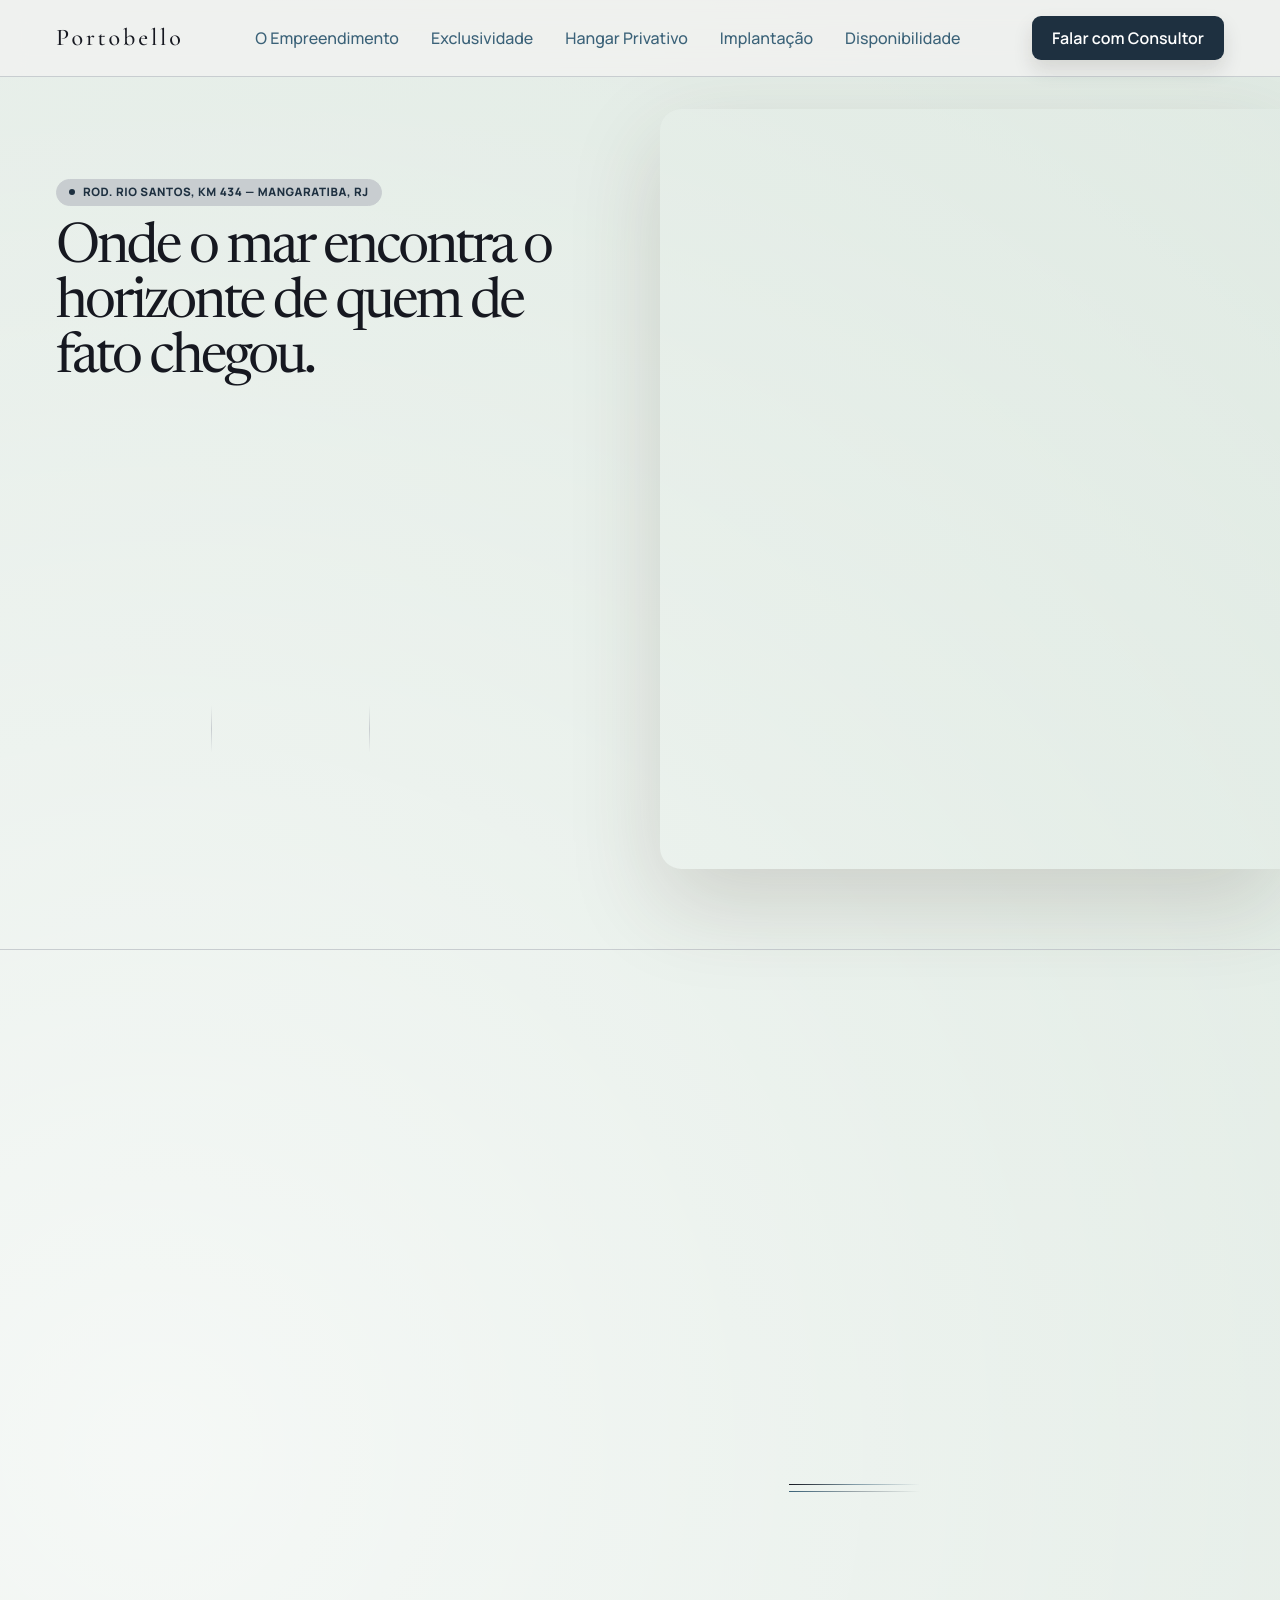
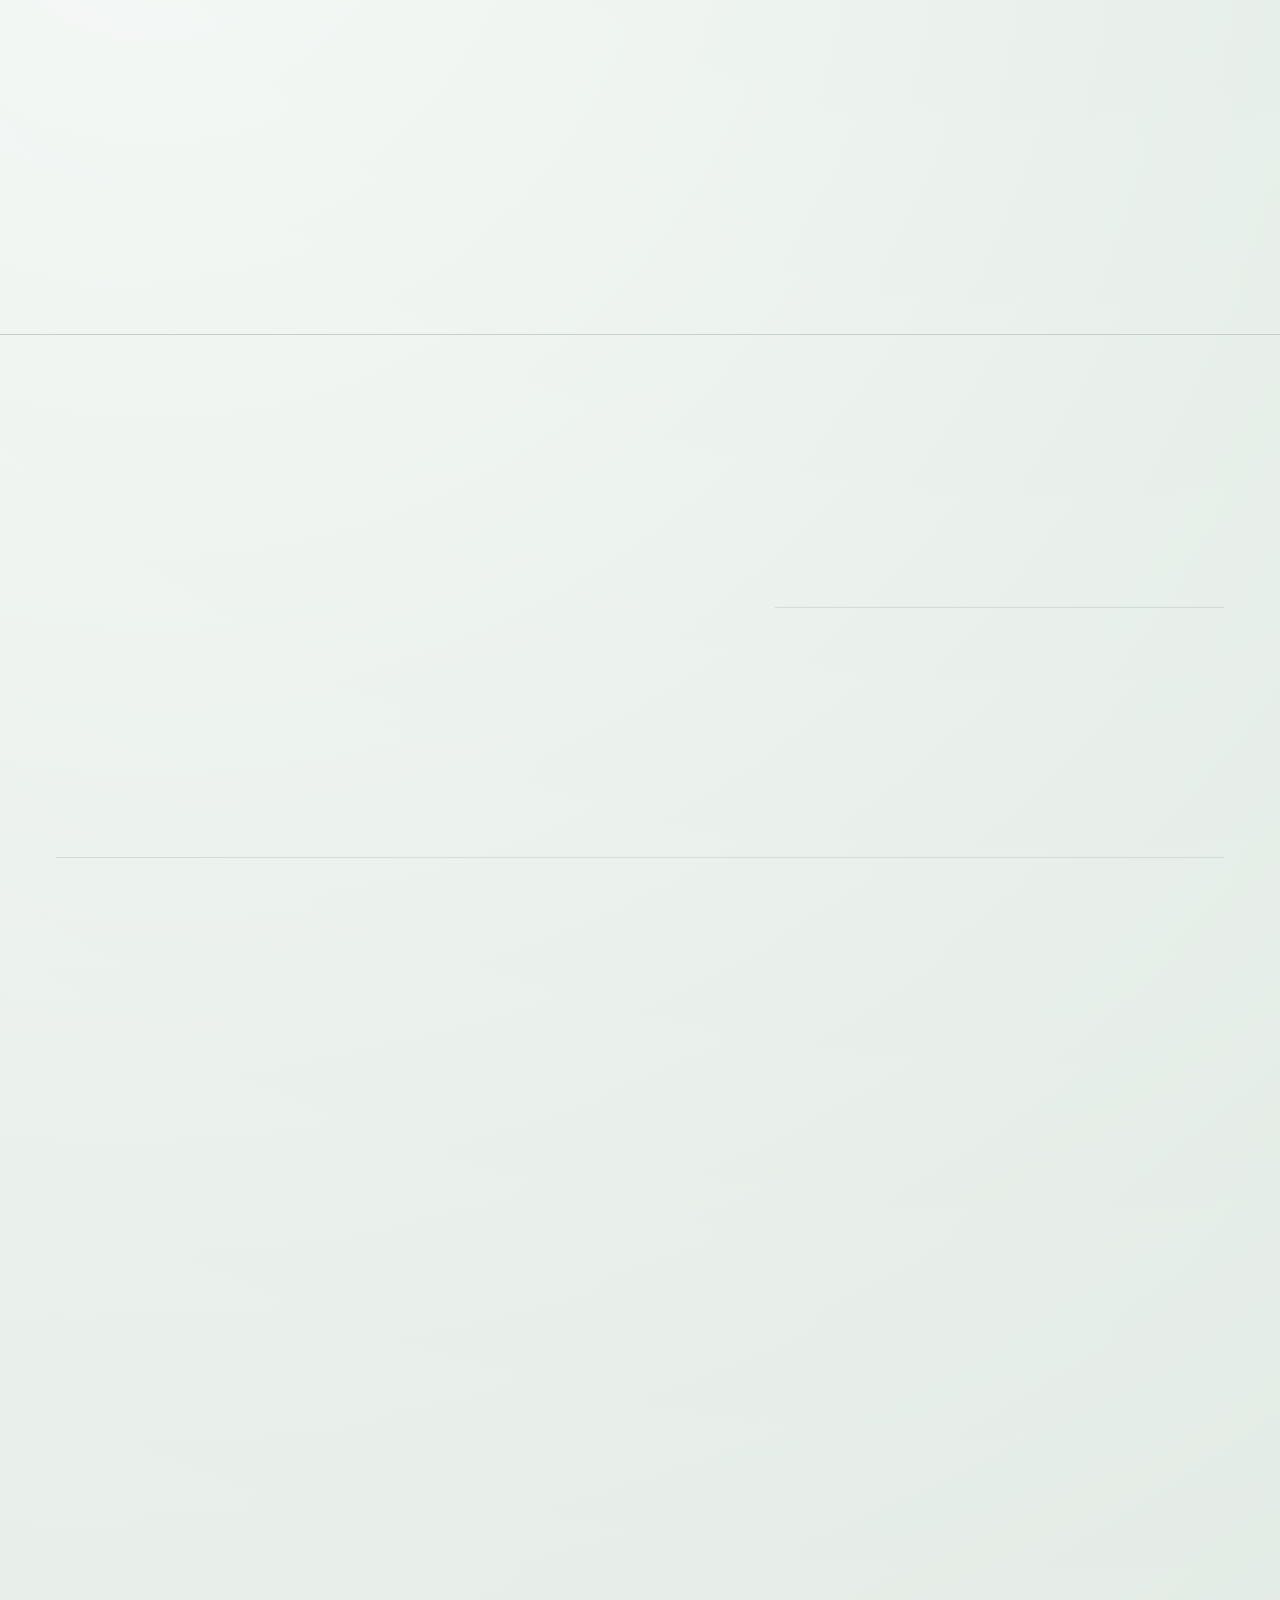
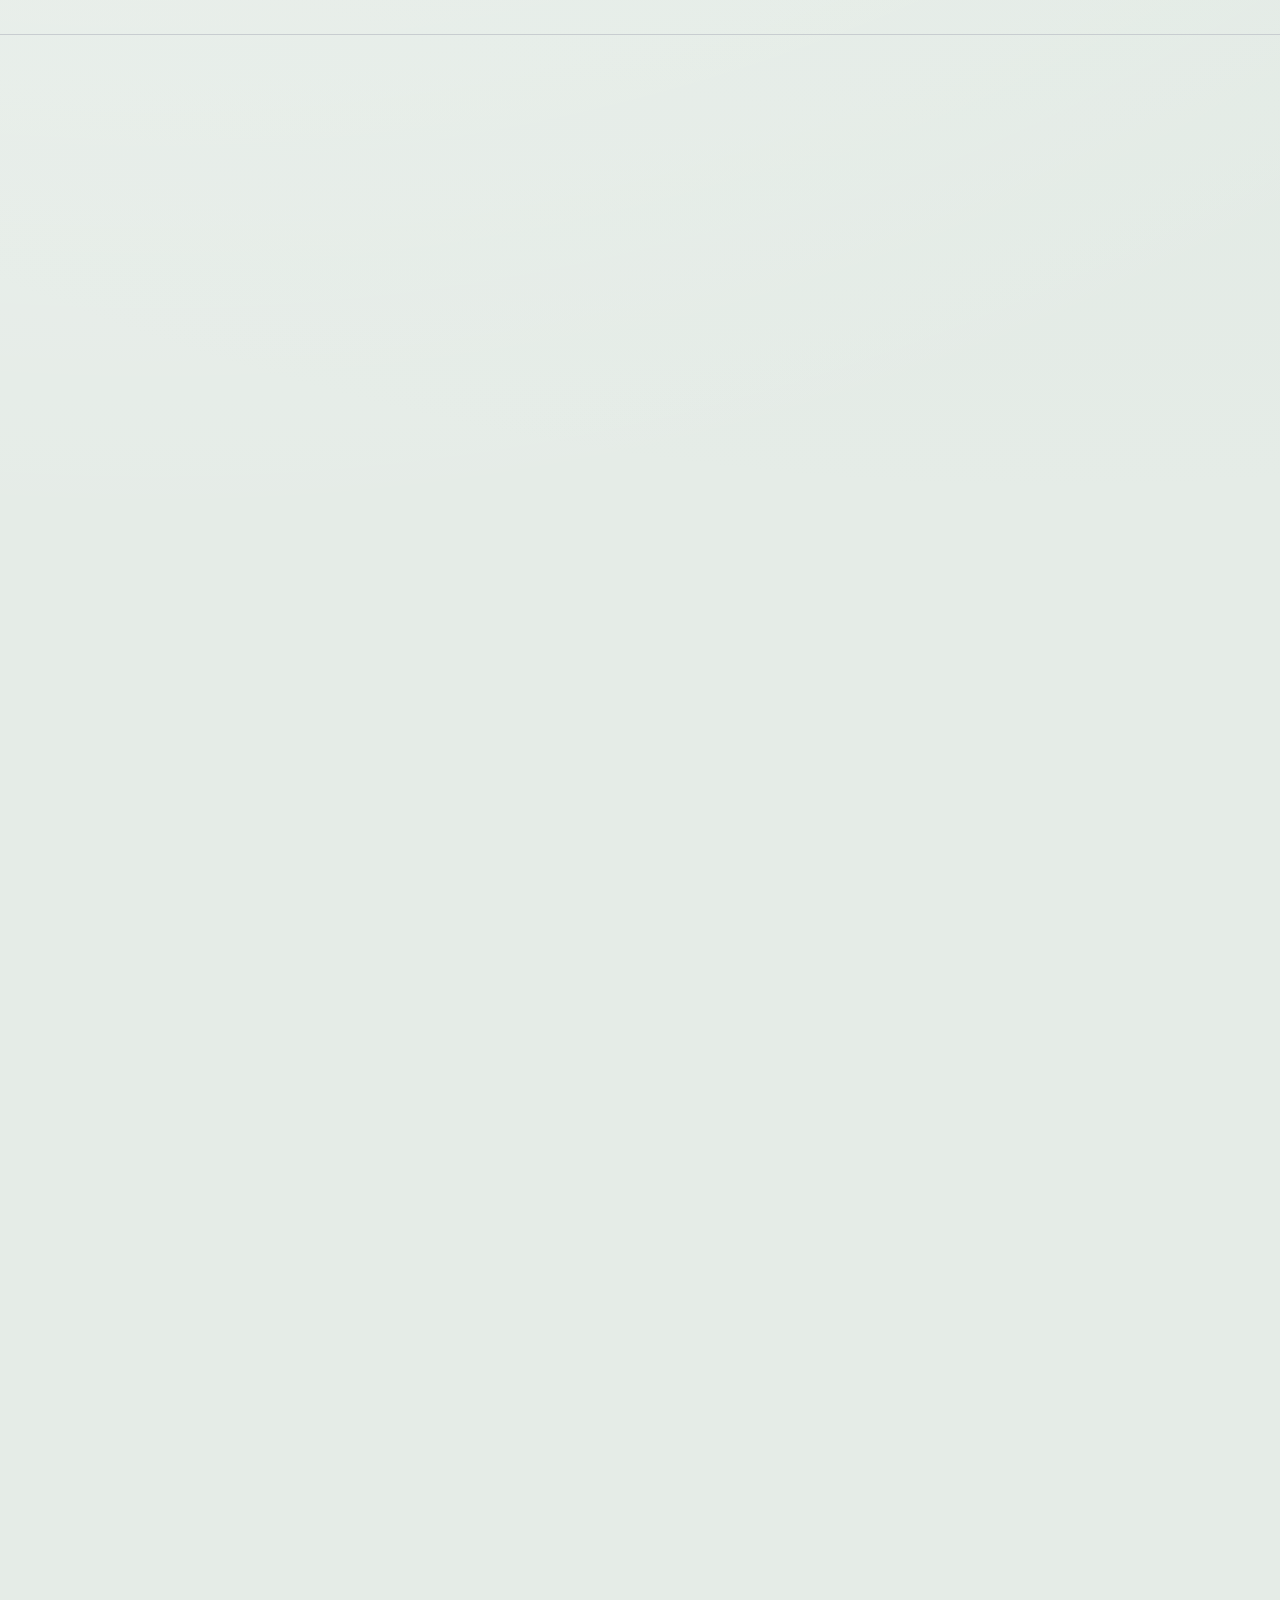
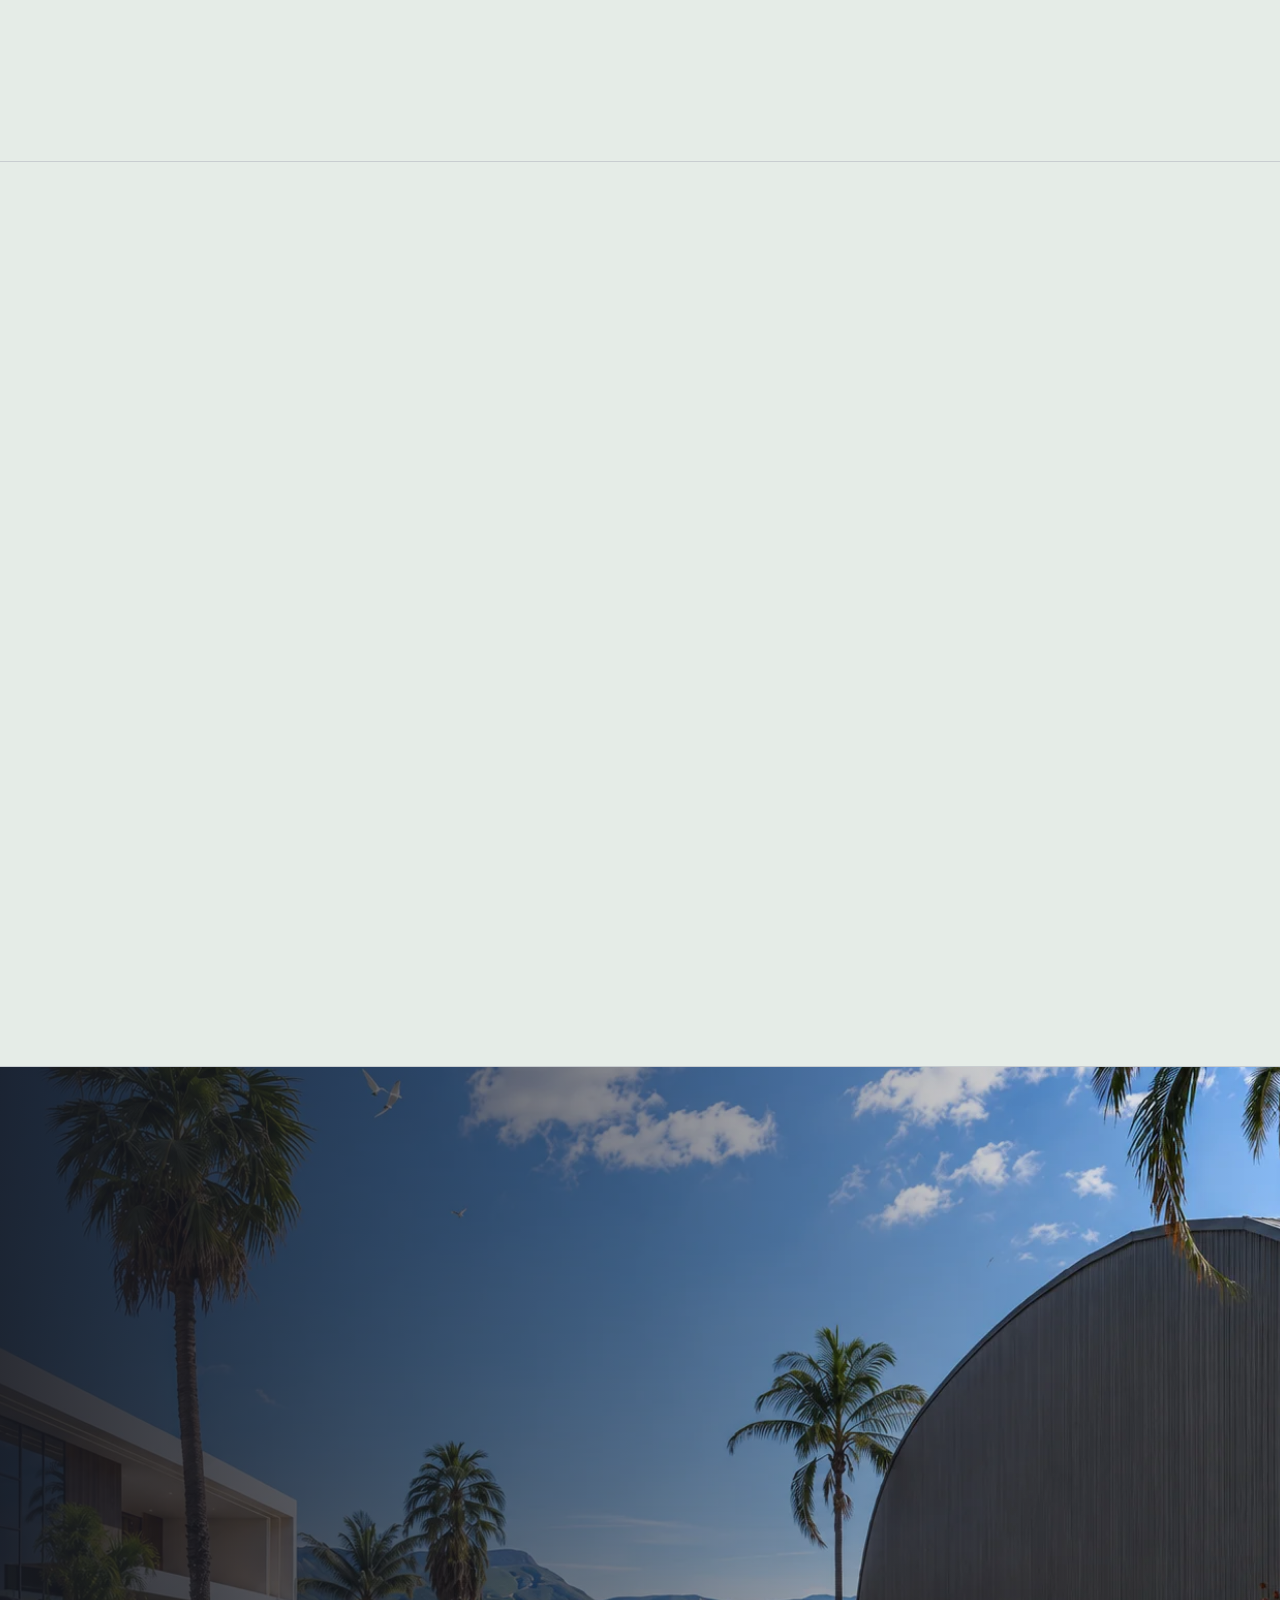
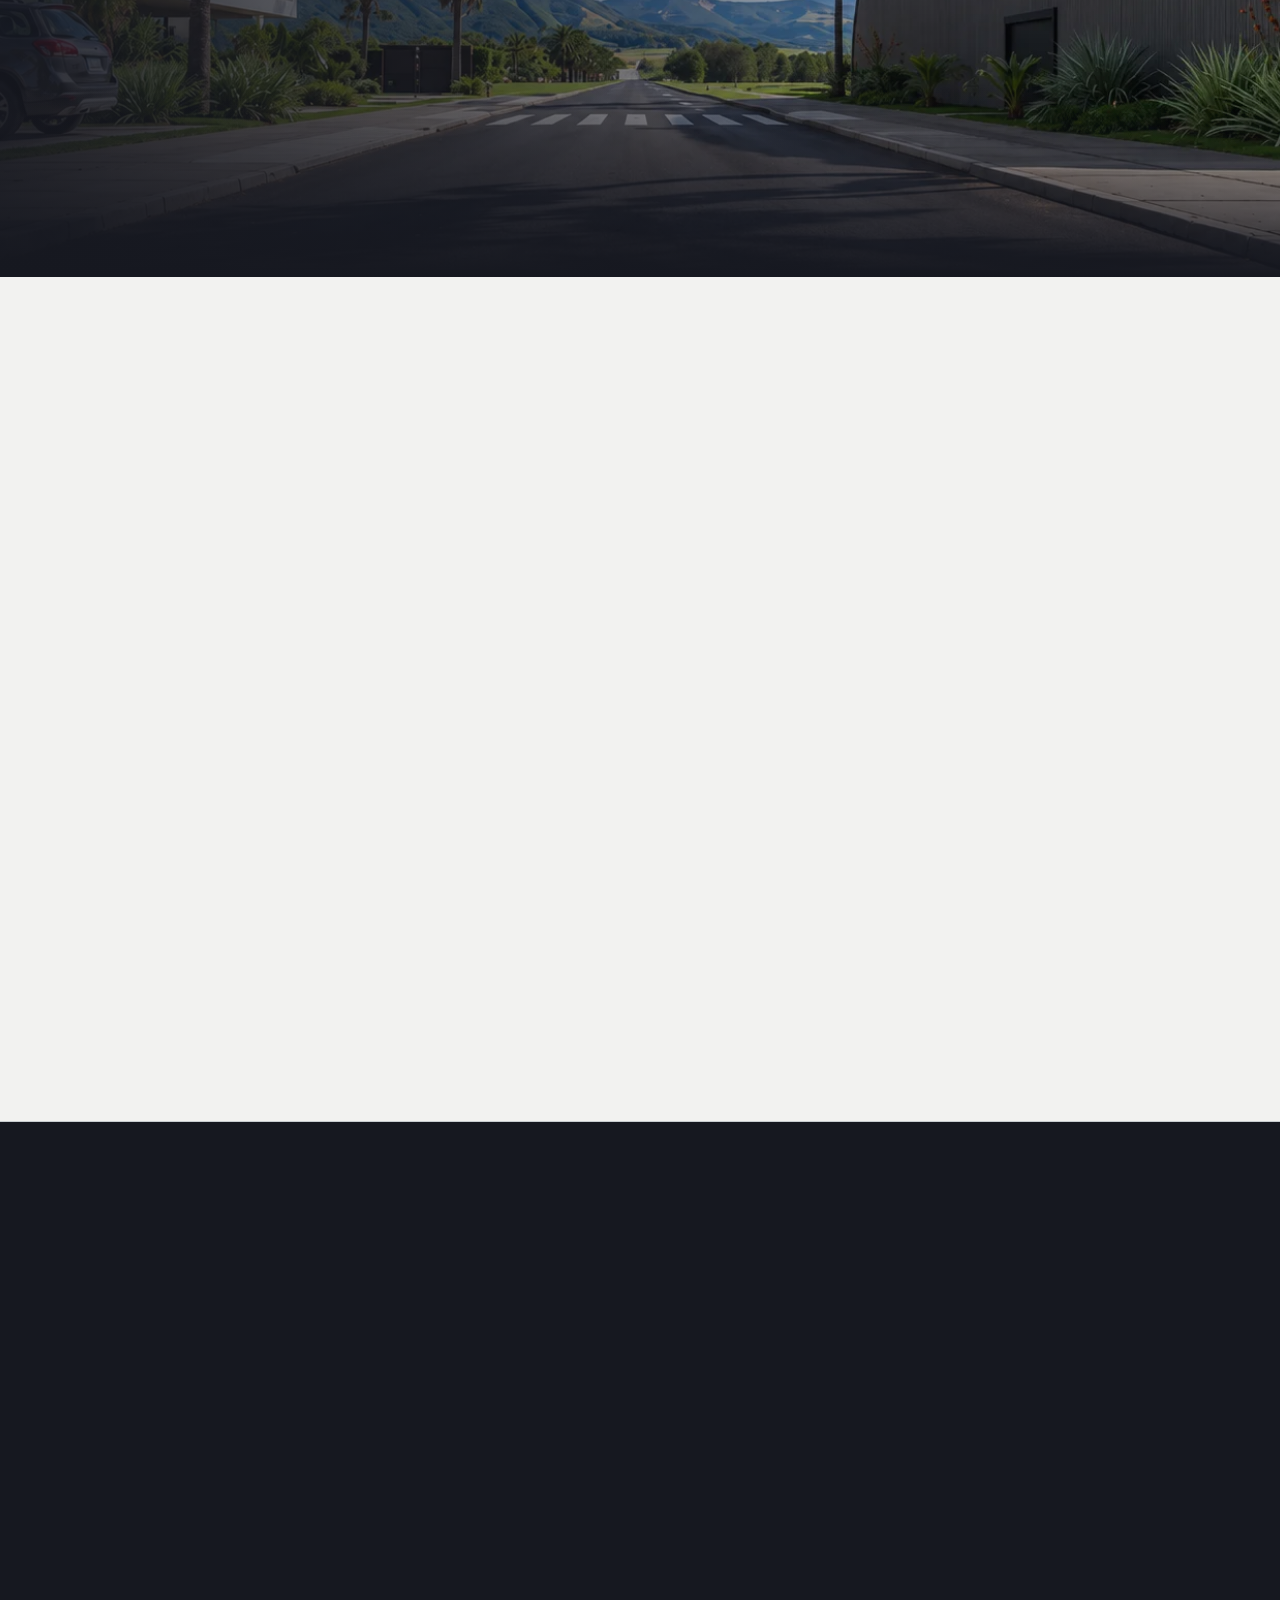
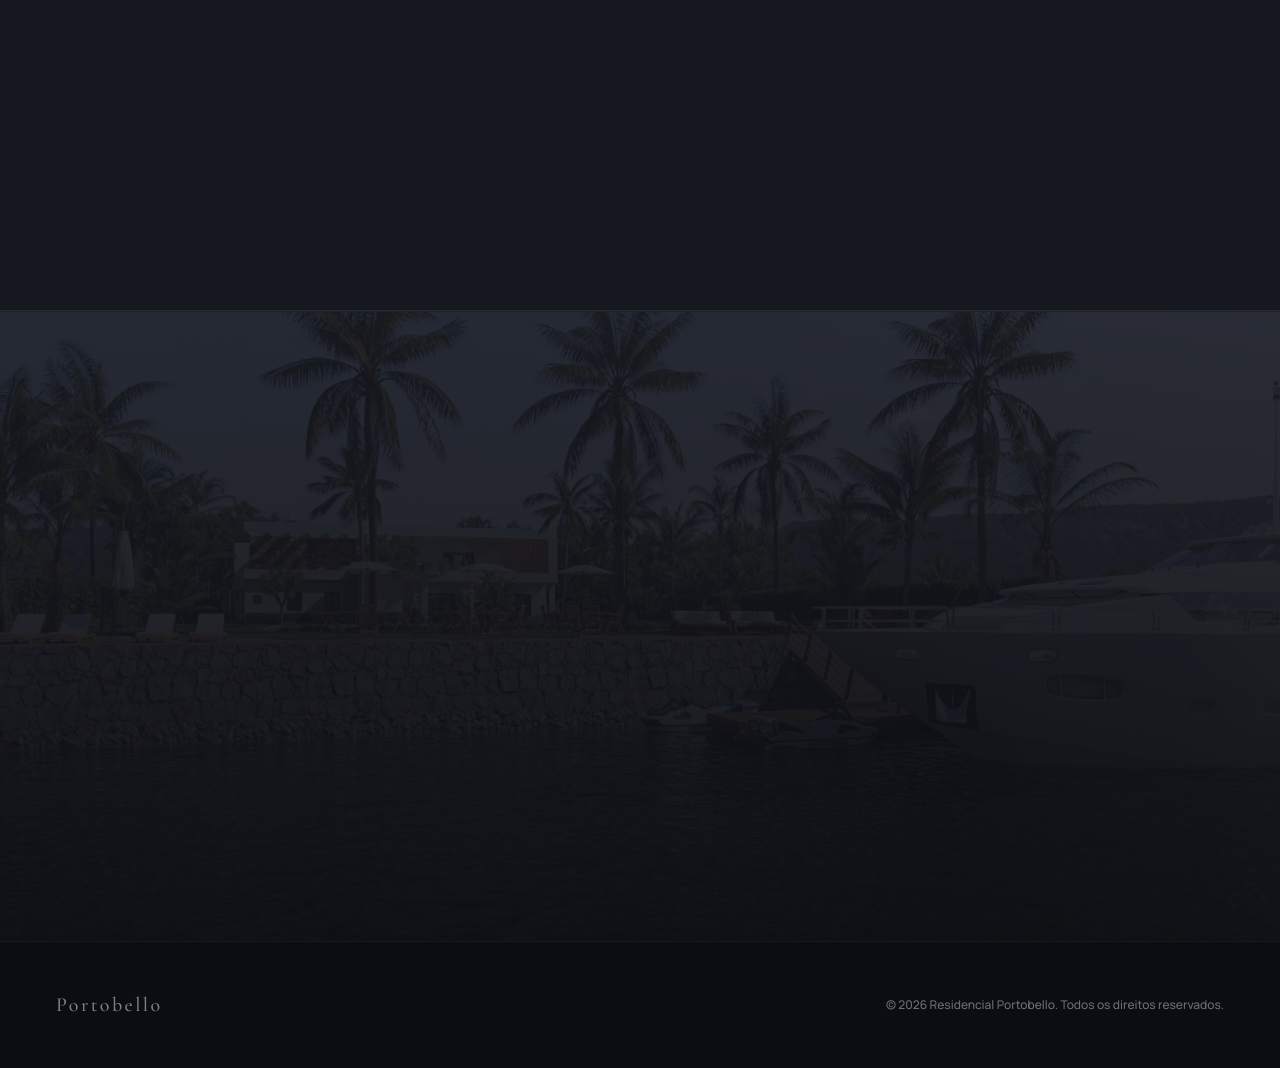
==== commit 25cee40d: "ajustes total do lote e preço" ====
--- a/index.html
+++ b/index.html
@@ -1120,7 +1120,7 @@
               <!-- Body Paragraph -->
               <p
                 class="hero-body mt-7 max-w-[39rem] text-[16px] font-medium leading-[24px] tracking-[-0.025em] text-[#161820] text-center lg:text-left mx-auto lg:mx-0">
-                O Residencial Portobello oferece o ápice da sofisticação e da privacidade em Mangaratiba. Um complexo restrito a apenas 5 residências exclusivas de altíssimo luxo, com lotes de 2.695 m², 980 m² construídos e <strong class="text-[#1E3040]">hangar privativo de 875 m²</strong> — um diferencial único para quem vive em outro ritmo.
+                O Residencial Portobello oferece o ápice da sofisticação e da privacidade em Mangaratiba. Um complexo restrito a apenas 5 residências exclusivas de altíssimo luxo, com impressionantes <strong class="text-[#1E3040]">3.570 m² de área total</strong> (lote de 2.695 m² integrado ao hangar de 875 m²) e 980 m² construídos — um diferencial único para quem vive em outro ritmo.
               </p>
 
               <!-- CTA Group -->
@@ -1231,6 +1231,10 @@
                     <div>
                       <div class="text-[12px] font-semibold text-[#3B6278] uppercase tracking-wider">Hangar Privativo</div>
                       <div class="mt-1 text-[16px] font-extrabold leading-none text-[#161820]">875 m²</div>
+                    </div>
+                    <div class="pt-3 border-t border-[#C8CDD0]">
+                      <div class="text-[12px] font-bold text-[#1E3040] uppercase tracking-wider">Área Total (Lote + Hangar)</div>
+                      <div class="mt-1 text-[18px] font-extrabold leading-none text-[#161820]">3.570 m²</div>
                     </div>
                   </div>
                 </div>
@@ -1939,13 +1943,21 @@
                   </div>
                 </div>
 
+                <!-- Spec 4: Área Total -->
+                <div class="flex flex-col mt-3 pt-4 border-t border-[#C8CDD0]/10">
+                  <div class="flex items-end justify-between mb-1">
+                    <span class="text-[11px] font-bold text-[#C8CDD0] uppercase tracking-wider">Área Total (Lote + Hangar)</span>
+                    <span class="font-display text-2xl text-white font-medium">3.570 m²</span>
+                  </div>
+                </div>
+
               </div>
 
               <!-- Footer with Pricing and Action -->
               <div class="flex flex-col sm:flex-row sm:items-center items-center justify-between gap-6 z-10 relative mt-2 text-center sm:text-left">
                 <div class="flex flex-col">
                   <span class="text-[9px] font-bold text-white/30 uppercase tracking-wider">Investimento Unitário</span>
-                  <span class="font-display text-2xl text-white font-normal mt-0.5">R$ 28.000.000</span>
+                  <span class="font-display text-2xl text-white font-normal mt-0.5">R$ 25.000.000</span>
                 </div>
                 <a href="#contato" class="btn-shine bg-white hover:bg-[#F2F2F0] text-[#161820] relative inline-flex items-center justify-center gap-2 px-6 py-3 rounded-xl text-[12px] font-bold tracking-wider uppercase transition shadow-lg transform hover:-translate-y-0.5 shrink-0">
                   <span>Reservar Residência</span>
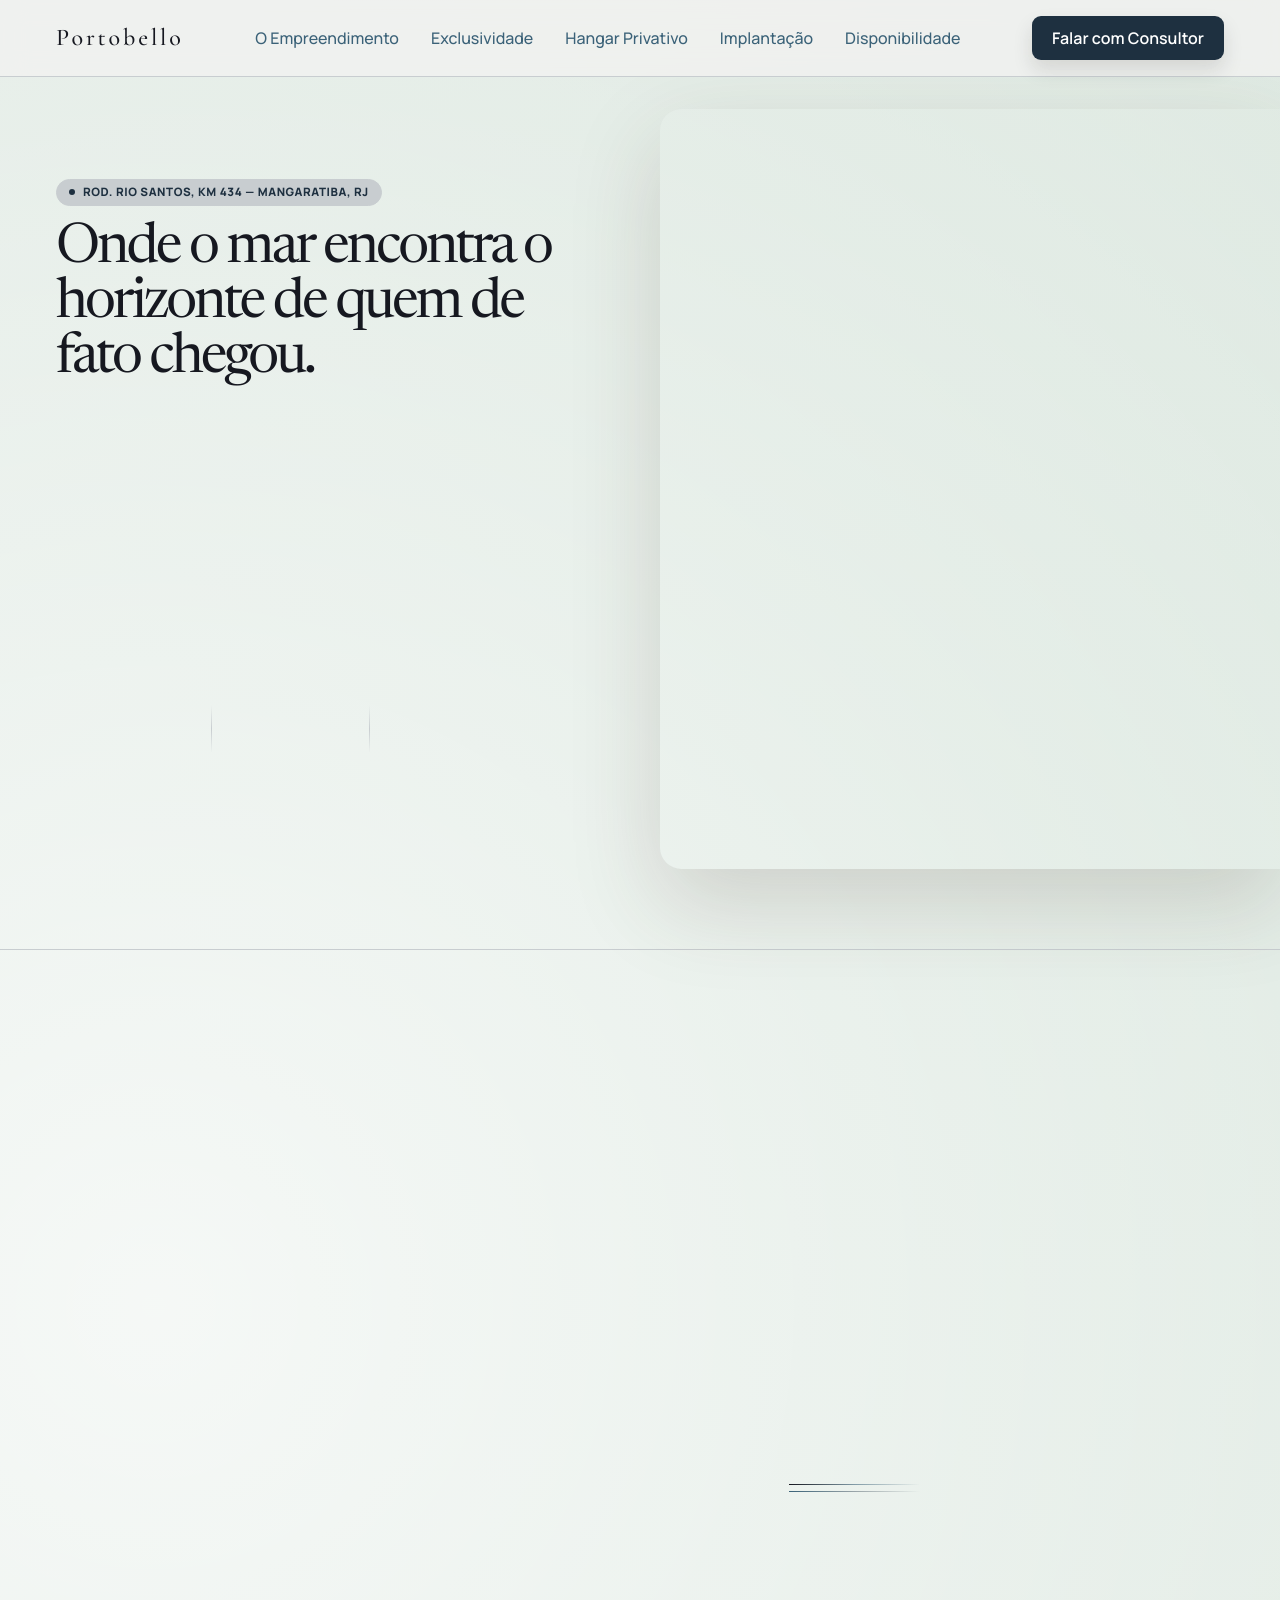
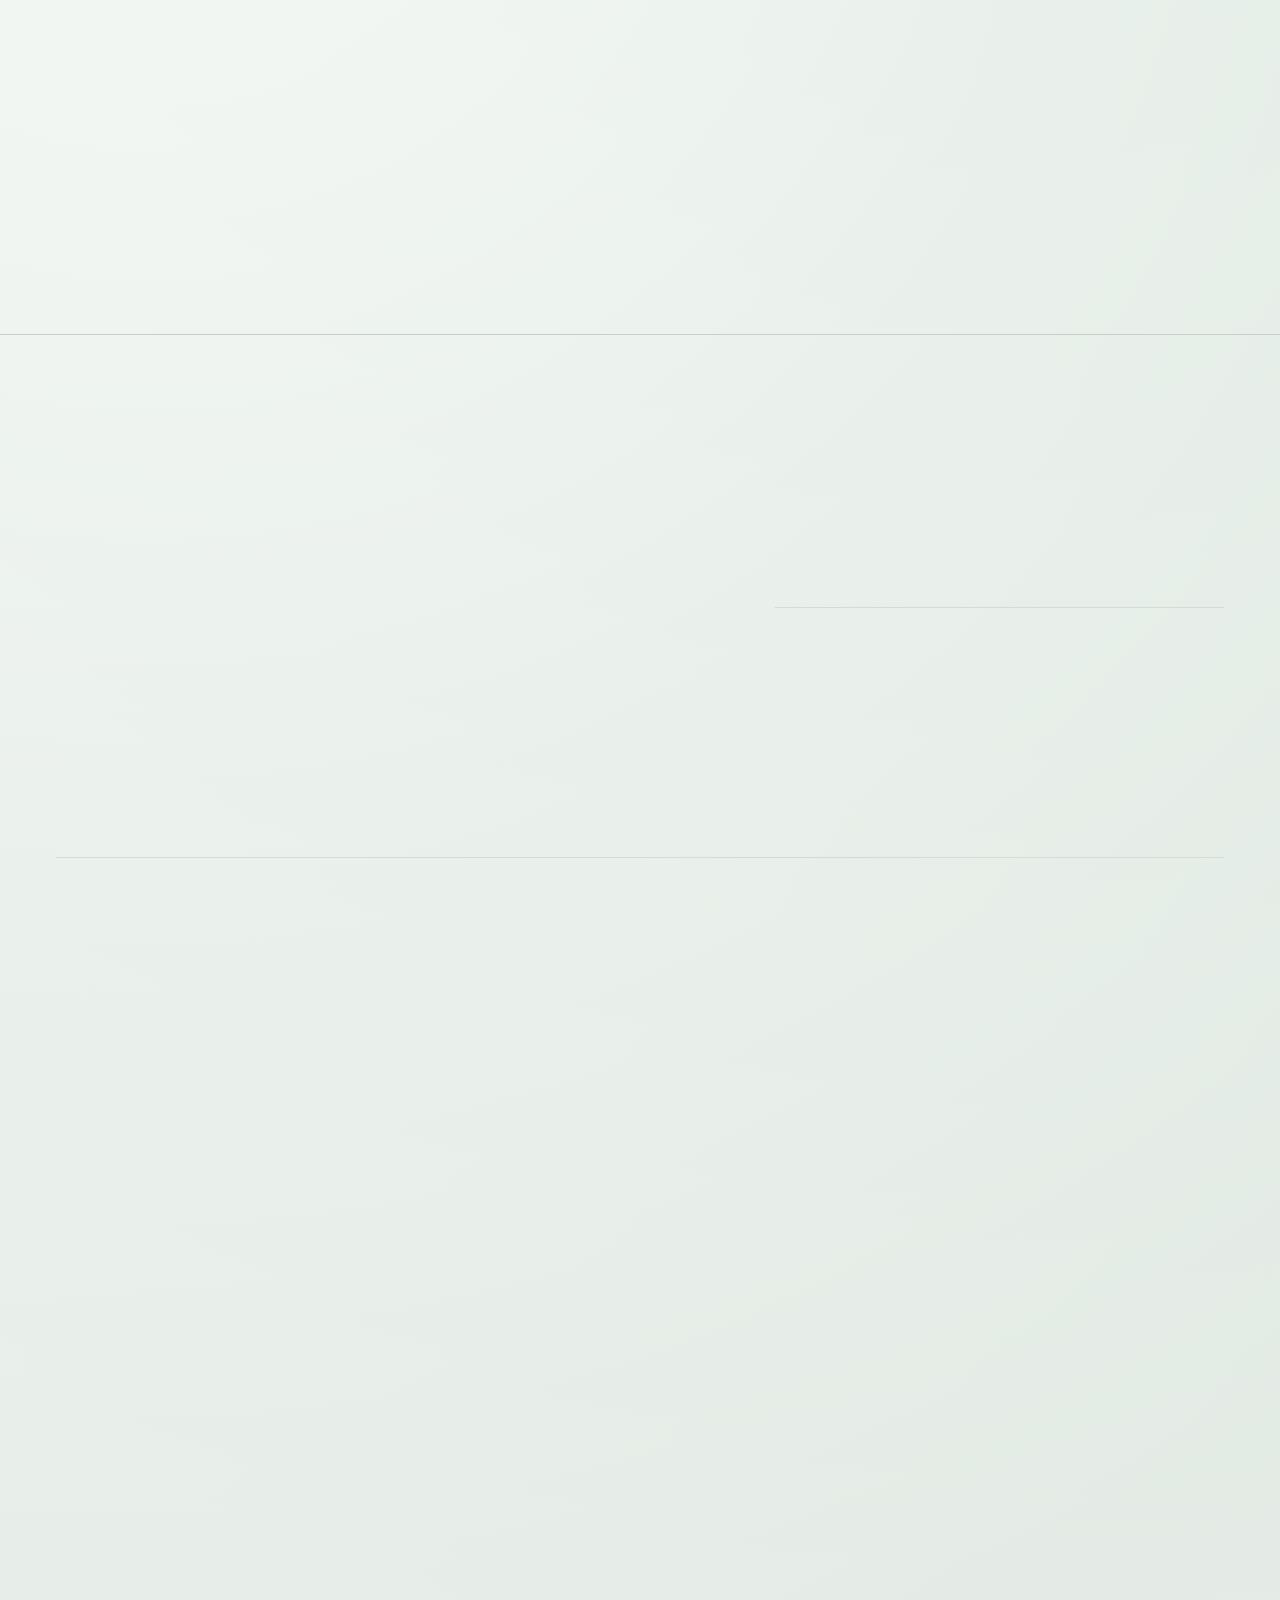
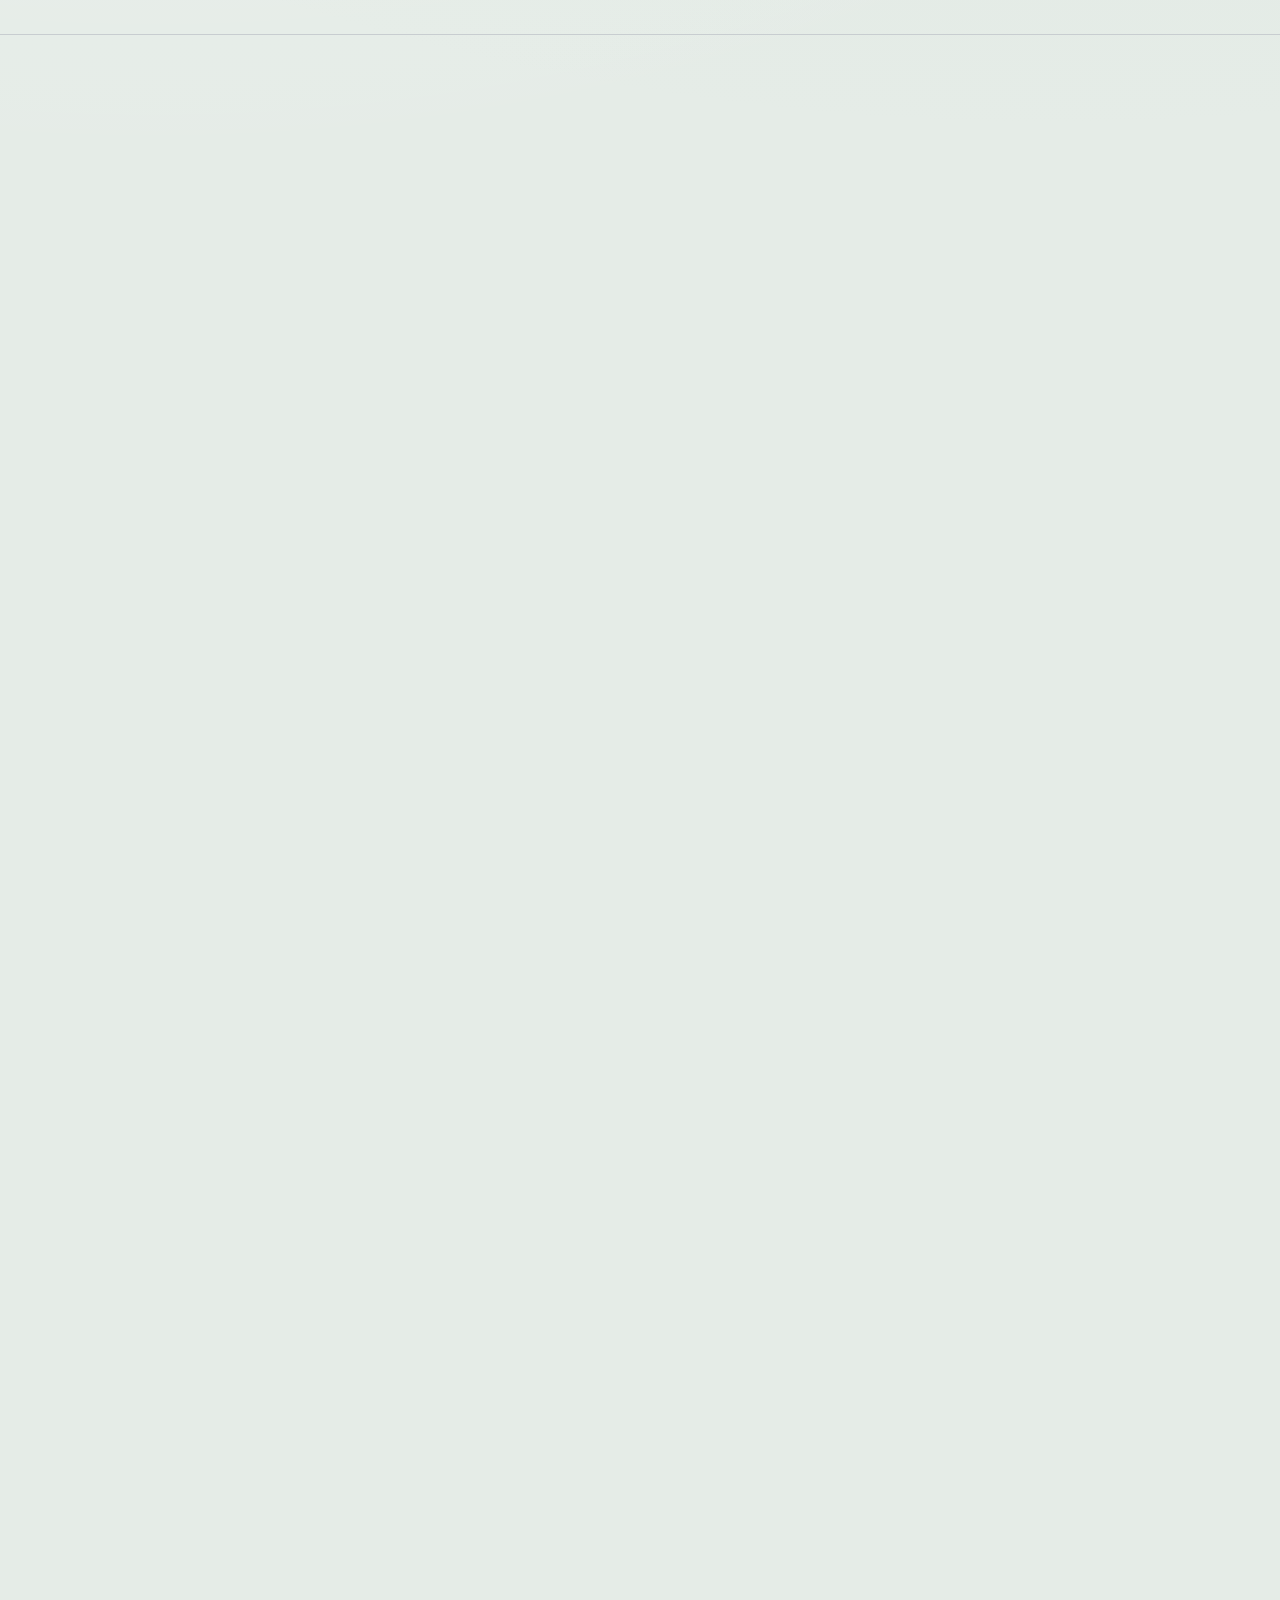
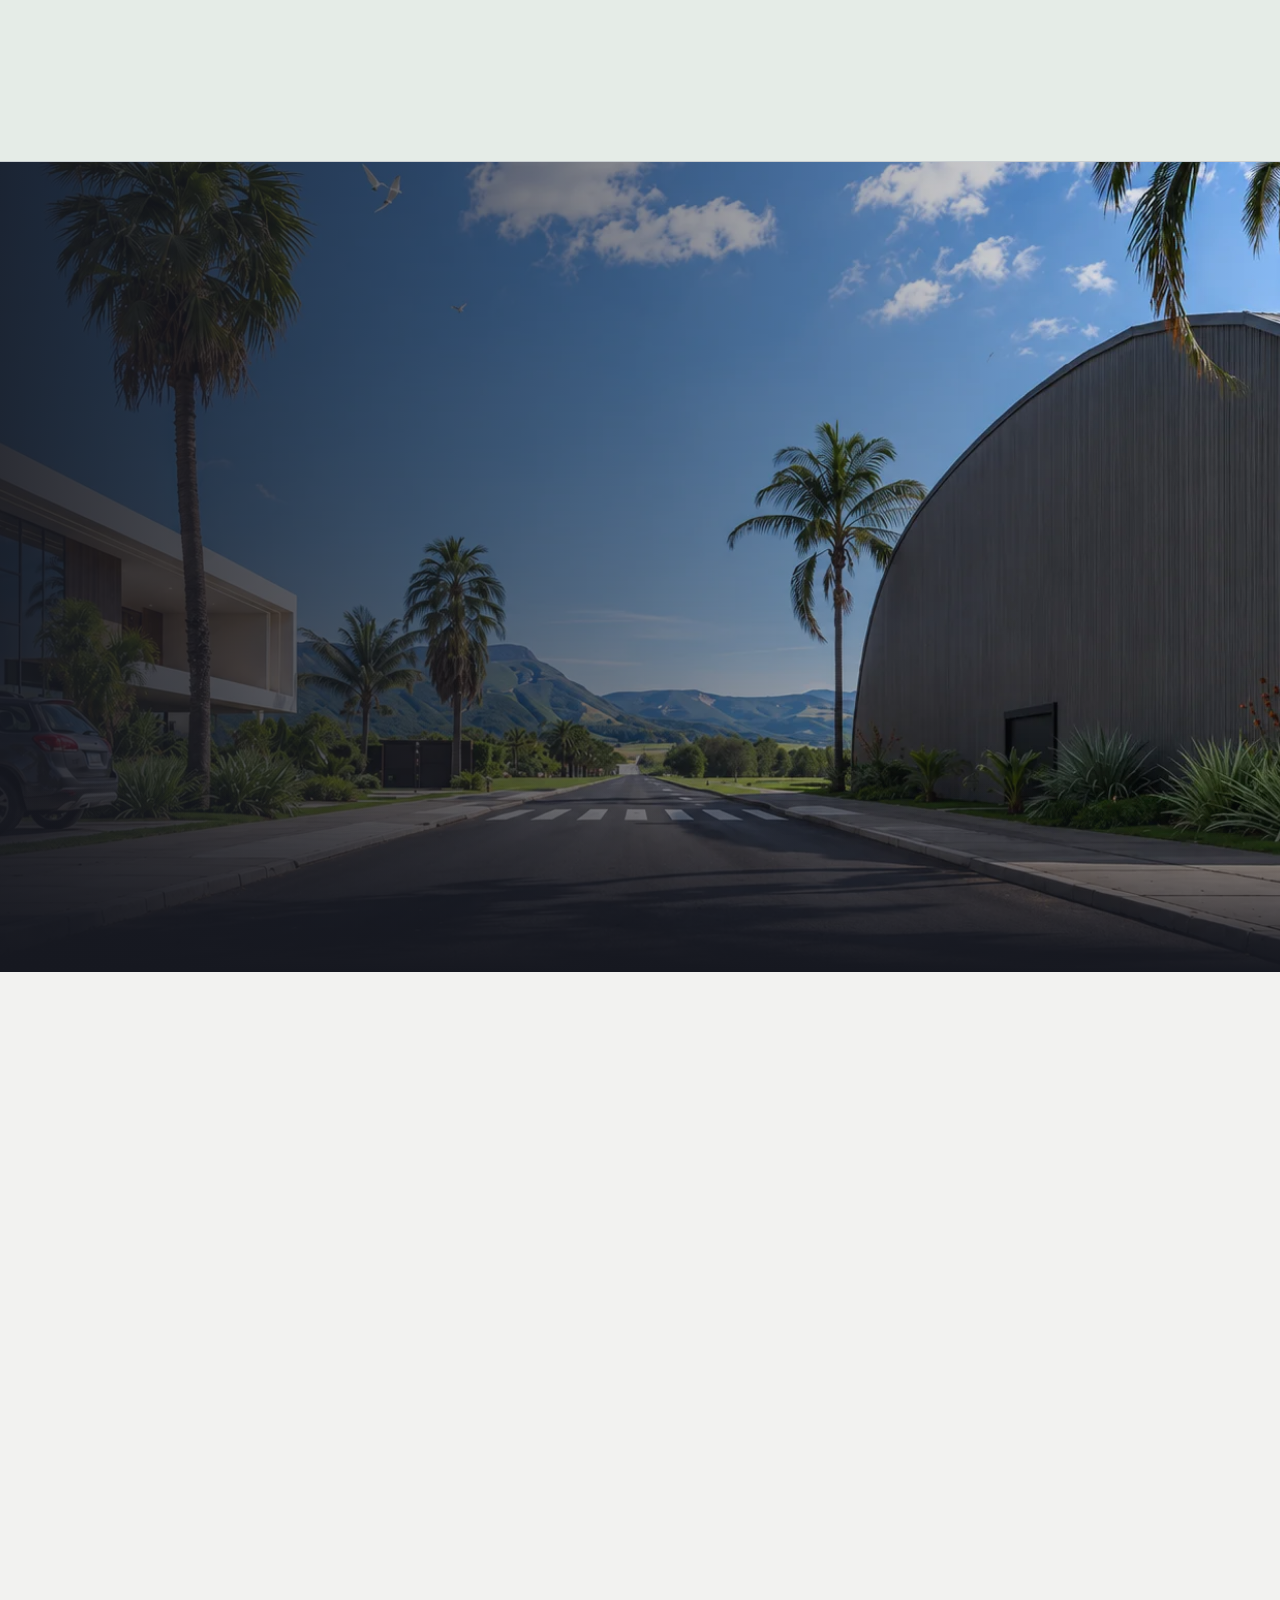
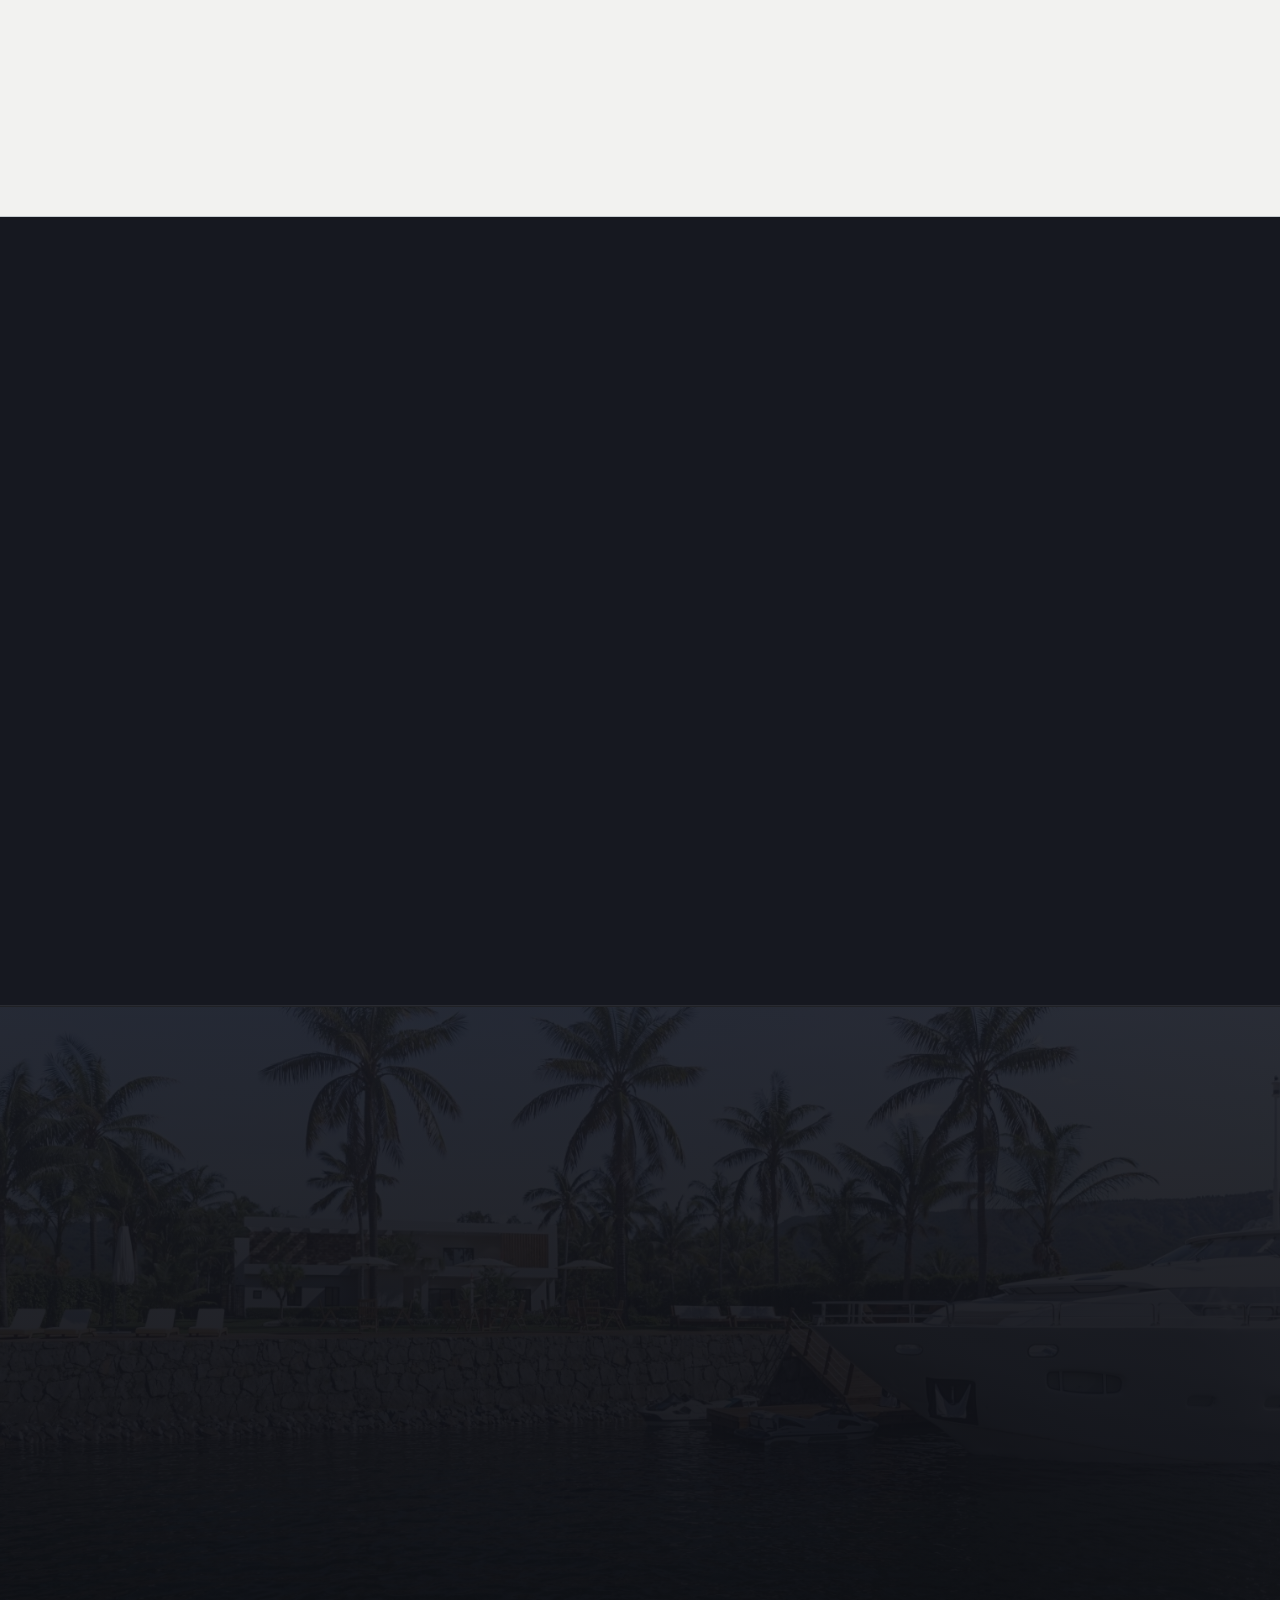
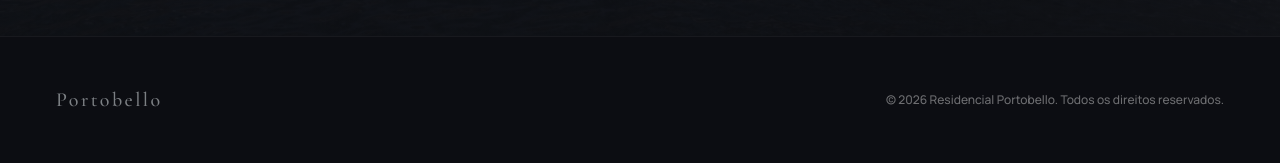
==== commit 127f981d: "pós remoção da seção clube" ====
--- a/index.html
+++ b/index.html
@@ -1,4 +1,4 @@
-<!DOCTYPE html>
+﻿<!DOCTYPE html>
 <html lang="pt-BR">
 
 <head>
@@ -82,11 +82,13 @@
       transition: all 0.3s cubic-bezier(0.16, 1, 0.3, 1);
       cursor: default;
     }
+
     /* Elegant Metallic Shine Sweep & Premium Button Hover Effects */
     .btn-shine {
       position: relative;
       overflow: hidden;
     }
+
     .btn-shine::after {
       content: '';
       position: absolute;
@@ -94,24 +96,25 @@
       left: -150%;
       width: 60%;
       height: 100%;
-      background: linear-gradient(
-        to right,
-        rgba(255, 255, 255, 0) 0%,
-        rgba(255, 255, 255, 0.30) 50%,
-        rgba(255, 255, 255, 0) 100%
-      );
+      background: linear-gradient(to right,
+          rgba(255, 255, 255, 0) 0%,
+          rgba(255, 255, 255, 0.30) 50%,
+          rgba(255, 255, 255, 0) 100%);
       transform: skewX(-25deg);
       animation: shine-sweep 6s infinite ease-in-out;
       z-index: 20;
       pointer-events: none;
     }
+
     @keyframes shine-sweep {
       0% {
         left: -150%;
       }
+
       15% {
         left: 150%;
       }
+
       100% {
         left: 150%;
       }
@@ -123,6 +126,7 @@
       box-shadow: 0 24px 54px rgba(28, 22, 17, 0.18);
       transition: transform 0.6s cubic-bezier(0.16, 1, 0.3, 1), box-shadow 0.6s cubic-bezier(0.16, 1, 0.3, 1);
     }
+
     .btn-primary::before {
       content: '';
       position: absolute;
@@ -133,10 +137,12 @@
       z-index: 1;
       border-radius: inherit;
     }
+
     .btn-primary:hover {
       transform: translateY(-4px) scale(1.015);
       box-shadow: 0 28px 60px rgba(30, 48, 64, 0.28);
     }
+
     .btn-primary:hover::before {
       opacity: 1;
     }
@@ -146,12 +152,13 @@
       border: 1px solid #C8CDD0;
       color: #161820;
       box-shadow: 0 12px 28px rgba(88, 72, 58, 0.055);
-      transition: 
+      transition:
         transform 0.6s cubic-bezier(0.16, 1, 0.3, 1),
         border-color 0.6s cubic-bezier(0.16, 1, 0.3, 1),
         background-color 0.6s cubic-bezier(0.16, 1, 0.3, 1),
         box-shadow 0.6s cubic-bezier(0.16, 1, 0.3, 1);
     }
+
     .btn-secondary:hover {
       transform: translateY(-4px) scale(1.015);
       background-color: #F2F2F0;
@@ -162,11 +169,12 @@
     .btn-header {
       background-color: #1E3040;
       color: #ffffff;
-      transition: 
+      transition:
         transform 0.6s cubic-bezier(0.16, 1, 0.3, 1),
         background-color 0.6s cubic-bezier(0.16, 1, 0.3, 1),
         box-shadow 0.6s cubic-bezier(0.16, 1, 0.3, 1);
     }
+
     .btn-header:hover {
       transform: translateY(-2px);
       background-color: #3B6278;
@@ -230,13 +238,16 @@
     .concept-image-frame {
       /* Shadow is handled on the actual image wrapper */
     }
+
     .concept-main-image-wrapper {
       clip-path: inset(0% 100% 0% 0% round 0 1.35rem 1.35rem 0);
     }
+
     .concept-secondary-image-wrapper {
       opacity: 0;
       transform: translateY(40px);
     }
+
     .concept-compass-badge {
       opacity: 0;
       transform: scale(0);
@@ -245,13 +256,16 @@
       top: calc(10% - 40px);
       z-index: 30;
     }
+
     .concept-badge,
     .concept-body {
       opacity: 0;
     }
+
     .concept-headline {
       opacity: 0;
     }
+
     .concept-headline .line {
       overflow: hidden;
       display: block;
@@ -260,6 +274,7 @@
       -webkit-text-fill-color: transparent;
       color: transparent;
     }
+
     .concept-line-land,
     .concept-line-water {
       transform-origin: left center;
@@ -269,50 +284,60 @@
     /* Exclusividade Section Sliding Accordion Showcase */
     .exclusividade-pane {
       opacity: 0;
-      transition: 
+      transition:
         flex 0.8s cubic-bezier(0.16, 1, 0.3, 1),
         height 0.8s cubic-bezier(0.16, 1, 0.3, 1),
         border-color 0.4s cubic-bezier(0.16, 1, 0.3, 1),
         box-shadow 0.4s cubic-bezier(0.16, 1, 0.3, 1);
     }
+
     @media (min-width: 1024px) {
       .exclusividade-pane {
         flex: 1;
       }
+
       .exclusividade-accordion:hover .exclusividade-pane {
         flex: 0.6;
       }
+
       .exclusividade-accordion .exclusividade-pane:hover {
         flex: 2.8;
         border-color: #3B6278;
         box-shadow: 0 30px 60px -15px rgba(22, 24, 32, 0.2);
       }
     }
+
     @media (max-width: 1023px) {
       .exclusividade-accordion {
         height: auto !important;
       }
+
       .exclusividade-pane {
         height: 140px;
       }
+
       .exclusividade-accordion:hover .exclusividade-pane,
       .exclusividade-accordion:active .exclusividade-pane {
         height: 100px;
       }
+
       .exclusividade-accordion .exclusividade-pane:hover,
       .exclusividade-accordion .exclusividade-pane:active {
         height: 280px;
         border-color: #3B6278;
       }
     }
+
     .exclusividade-badge,
     .exclusividade-body,
     .exclusividade-metric-item {
       opacity: 0;
     }
+
     .exclusividade-headline {
       opacity: 0;
     }
+
     .exclusividade-headline .line {
       overflow: hidden;
       display: block;
@@ -327,16 +352,19 @@
         margin-right: 0 !important;
         width: 100% !important;
       }
+
       .concept-image-frame {
         margin-left: 0 !important;
         width: 100% !important;
       }
     }
+
     @media (min-width: 1510px) {
       .hero-image-frame {
         margin-right: calc((1510px - 100vw) / 2) !important;
         width: calc(100% + (100vw - 1510px) / 2) !important;
       }
+
       .concept-image-frame {
         margin-left: calc((1510px - 100vw) / 2) !important;
         width: calc(100% + (100vw - 1510px) / 2) !important;
@@ -360,6 +388,7 @@
         padding: 0;
         z-index: 100;
       }
+
       #mobile-menu-btn span {
         display: block;
         width: 100%;
@@ -368,12 +397,15 @@
         transition: all 0.3s cubic-bezier(0.16, 1, 0.3, 1);
         transform-origin: center;
       }
+
       #mobile-menu-btn.active span:nth-child(1) {
         transform: translateY(7px) rotate(45deg);
       }
+
       #mobile-menu-btn.active span:nth-child(2) {
         opacity: 0;
       }
+
       #mobile-menu-btn.active span:nth-child(3) {
         transform: translateY(-7px) rotate(-45deg);
       }
@@ -388,11 +420,12 @@
         transition: transform 0.5s cubic-bezier(0.16, 1, 0.3, 1);
         overflow-y: auto;
       }
+
       #mobile-menu.active {
         transform: translateX(0);
       }
 
-      .hero-side > div,
+      .hero-side>div,
       .hero-headline,
       .hero-body,
       .concept-headline,
@@ -520,14 +553,17 @@
     #tour {
       background: transparent;
     }
+
     .tour-badge,
     .tour-body,
     .tour-item {
       opacity: 0;
     }
+
     .tour-headline {
       opacity: 0;
     }
+
     .tour-headline .line {
       overflow: hidden;
       display: block;
@@ -536,13 +572,16 @@
       -webkit-text-fill-color: transparent;
       color: transparent;
     }
+
     @media (max-width: 1023px) {
+
       .tour-headline,
       .tour-body {
         width: 100% !important;
         max-width: 100% !important;
         text-align: center !important;
       }
+
       .tour-headline .line {
         text-align: center !important;
         width: 100% !important;
@@ -561,9 +600,11 @@
     .lazer-visual-col {
       opacity: 0;
     }
+
     .lazer-headline {
       opacity: 0;
     }
+
     .lazer-headline .line {
       overflow: hidden;
       display: block;
@@ -572,20 +613,20 @@
       -webkit-text-fill-color: transparent;
       color: transparent;
     }
-    
+
     .lazer-tab-item {
       transition: all 0.5s cubic-bezier(0.16, 1, 0.3, 1);
       border: 1px solid transparent;
     }
-    
+
     .lazer-tab-item.active {
       background-color: rgba(200, 205, 208, 0.35);
       border-color: rgba(200, 205, 208, 0.9);
-      box-shadow: 
+      box-shadow:
         0 12px 32px rgba(22, 24, 32, 0.05),
         inset 0 1px 0 rgba(255, 255, 255, 0.6);
     }
-    
+
     .lazer-tab-item:not(.active):hover {
       background-color: rgba(200, 205, 208, 0.15);
       border-color: rgba(200, 205, 208, 0.4);
@@ -594,7 +635,7 @@
     .lazer-image-container {
       transition: opacity 1.2s cubic-bezier(0.16, 1, 0.3, 1);
     }
-    
+
     .lazer-image-container img {
       width: 100%;
       height: 100%;
@@ -603,17 +644,25 @@
     }
 
     @keyframes kenburns-active {
-      0% { transform: scale(1.02); }
-      50% { transform: scale(1.08); }
-      100% { transform: scale(1.02); }
-    }
-    
+      0% {
+        transform: scale(1.02);
+      }
+
+      50% {
+        transform: scale(1.08);
+      }
+
+      100% {
+        transform: scale(1.02);
+      }
+    }
+
     .lazer-image-container.active {
       opacity: 1;
       z-index: 10;
       animation: kenburns-active 24s infinite ease-in-out;
     }
-    
+
     .lazer-image-container:not(.active) {
       opacity: 0;
       z-index: 1;
@@ -628,15 +677,18 @@
         scroll-snap-type: none !important;
         padding-bottom: 0 !important;
       }
+
       .lazer-tabs-wrapper::-webkit-scrollbar {
         display: none;
       }
+
       .lazer-tab-item {
         flex-shrink: 0;
         width: 100% !important;
         border: 1px solid rgba(200, 205, 208, 0.5) !important;
         background-color: rgba(200, 205, 208, 0.1) !important;
       }
+
       .lazer-tab-item.active {
         background-color: rgba(200, 205, 208, 0.45) !important;
         border-color: rgba(200, 205, 208, 0.9) !important;
@@ -647,7 +699,7 @@
     #hangar {
       background-color: #161820;
     }
-    
+
     .aeronautica-badge,
     .aeronautica-headline,
     .aeronautica-body,
@@ -655,7 +707,7 @@
     .hangar-thumb {
       opacity: 0;
     }
-    
+
     .aeronautica-headline .line {
       overflow: hidden;
       display: block;
@@ -664,16 +716,16 @@
       -webkit-text-fill-color: transparent;
       color: transparent;
     }
-    
+
     .aeronautica-bg-image {
       transition: opacity 1.5s cubic-bezier(0.16, 1, 0.3, 1);
     }
-    
+
     .aeronautica-bg-image.active {
       opacity: 1;
       z-index: 1;
     }
-    
+
     .aeronautica-bg-image:not(.active) {
       opacity: 0;
       z-index: 0;
@@ -683,20 +735,20 @@
       transition: all 0.4s cubic-bezier(0.16, 1, 0.3, 1);
       border-color: transparent;
     }
-    
+
     .hangar-thumb.active {
       border-color: #ffffff;
       box-shadow: 0 0 15px rgba(255, 255, 255, 0.25);
     }
-    
+
     .hangar-thumb img {
       transition: opacity 0.4s cubic-bezier(0.16, 1, 0.3, 1);
     }
-    
+
     .hangar-thumb.active img {
       opacity: 0.9;
     }
-    
+
     .hangar-thumb:not(.active):hover img {
       opacity: 0.8;
     }
@@ -708,10 +760,12 @@
         padding-top: 5rem;
         padding-bottom: 5rem;
       }
+
       .aeronautica-bg-wrapper {
         height: 100% !important;
         top: 0 !important;
       }
+
       .aeronautica-gallery-controls {
         flex-direction: row !important;
         justify-content: flex-start !important;
@@ -723,7 +777,7 @@
     #implantacao {
       background-color: var(--paper);
     }
-    
+
     .implantacao-badge,
     .implantacao-headline,
     .implantacao-body,
@@ -745,18 +799,19 @@
     .implantacao-toggle-btn {
       transition: all 0.5s cubic-bezier(0.16, 1, 0.3, 1);
     }
+
     .implantacao-toggle-btn.active {
       background-color: #161820;
       color: #ffffff;
       box-shadow: 0 10px 20px rgba(22, 24, 32, 0.15);
     }
-    
+
     /* Interactive Blueprint Map */
     .blueprint-viewer {
       position: relative;
       background: #C8CDD0;
       border: 1px solid #C8CDD0;
-      box-shadow: 
+      box-shadow:
         0 30px 70px rgba(22, 24, 32, 0.15),
         inset 0 1px 0 rgba(255, 255, 255, 0.6);
       overflow: hidden;
@@ -833,14 +888,22 @@
     }
 
     /* Lightbox Modal Styles */
-    #planta-lightbox, #hangar-lightbox, #tour-lightbox {
+    #planta-lightbox,
+    #hangar-lightbox,
+    #tour-lightbox {
       transition: opacity 0.35s cubic-bezier(0.16, 1, 0.3, 1), backdrop-filter 0.35s cubic-bezier(0.16, 1, 0.3, 1);
     }
-    #planta-lightbox.active, #hangar-lightbox.active, #tour-lightbox.active {
+
+    #planta-lightbox.active,
+    #hangar-lightbox.active,
+    #tour-lightbox.active {
       opacity: 1 !important;
       pointer-events: auto !important;
     }
-    #planta-lightbox.active #lightbox-content, #hangar-lightbox.active #hangar-lightbox-content, #tour-lightbox.active #tour-lightbox-content {
+
+    #planta-lightbox.active #lightbox-content,
+    #hangar-lightbox.active #hangar-lightbox-content,
+    #tour-lightbox.active #tour-lightbox-content {
       transform: scale(1) !important;
     }
 
@@ -848,7 +911,7 @@
     #disponibilidade {
       background-color: #161820;
     }
-    
+
     .dispo-badge,
     .dispo-headline,
     .dispo-body,
@@ -856,7 +919,7 @@
     .dispo-panel-col {
       opacity: 0;
     }
-    
+
     .dispo-headline .line {
       overflow: hidden;
       display: block;
@@ -883,7 +946,7 @@
       position: relative;
       cursor: default;
     }
-    
+
     .dispo-unit-badge::before {
       content: '';
       position: absolute;
@@ -893,7 +956,7 @@
       opacity: 0.5;
       transition: all 0.6s cubic-bezier(0.16, 1, 0.3, 1);
     }
-    
+
     .dispo-unit-badge:hover {
       border-color: #3B6278;
       background: rgba(59, 98, 120, 0.1);
@@ -901,7 +964,7 @@
       transform: translateY(-4px) scale(1.05);
       box-shadow: 0 10px 20px rgba(0, 0, 0, 0.3);
     }
-    
+
     .dispo-unit-badge:hover::before {
       border-color: #3B6278;
       transform: rotate(45deg);
@@ -914,7 +977,7 @@
       background: rgba(255, 255, 255, 0.015);
       border: 1px solid rgba(255, 255, 255, 0.05);
       backdrop-filter: blur(20px);
-      box-shadow: 
+      box-shadow:
         0 30px 60px rgba(0, 0, 0, 0.4),
         inset 0 1px 0 rgba(255, 255, 255, 0.08);
       overflow: hidden;
@@ -950,7 +1013,8 @@
       height: 100%;
       background: linear-gradient(to right, #3B6278, #C8CDD0);
       border-radius: 9999px;
-      width: 0%; /* Animated via GSAP */
+      width: 0%;
+      /* Animated via GSAP */
       position: relative;
       transition: width 0.8s cubic-bezier(0.16, 1, 0.3, 1);
     }
@@ -974,7 +1038,7 @@
       background-color: #0c0d12;
       overflow: hidden;
     }
-    
+
     .contato-overlay-deep {
       position: absolute;
       inset: 0;
@@ -995,7 +1059,7 @@
       pointer-events: none;
       transition: opacity 0.4s cubic-bezier(0.16, 1, 0.3, 1), backdrop-filter 0.4s cubic-bezier(0.16, 1, 0.3, 1);
     }
-    
+
     #contato-modal.active {
       opacity: 1 !important;
       pointer-events: auto !important;
@@ -1007,7 +1071,7 @@
       background: rgba(242, 242, 240, 0.95);
       border: 1px solid #C8CDD0;
       backdrop-filter: blur(20px);
-      box-shadow: 
+      box-shadow:
         0 30px 70px rgba(0, 0, 0, 0.35),
         inset 0 1px 0 rgba(255, 255, 255, 0.7);
     }
@@ -1022,13 +1086,14 @@
       border: 1px solid #C8CDD0 !important;
       transition: all 0.3s cubic-bezier(0.16, 1, 0.3, 1) !important;
     }
+
     .contato-input:focus {
       outline: none !important;
       border-color: #1E3040 !important;
       background: rgba(200, 205, 208, 0.05) !important;
       box-shadow: 0 0 0 4px rgba(30, 48, 64, 0.08) !important;
     }
-    
+
     .contato-headline .line {
       overflow: hidden;
       display: block;
@@ -1037,6 +1102,7 @@
       -webkit-text-fill-color: transparent;
       color: transparent;
     }
+
     @media (max-width: 1023px) {
       .dispo-watermark {
         font-size: 110px;
@@ -1050,7 +1116,8 @@
 
   <!-- Semantic Header -->
   <header class="sticky top-0 z-50 w-full backdrop-blur-md bg-[#F2F2F0]/80 border-b border-[#C8CDD0]">
-    <nav class="mx-auto flex max-w-[1510px] items-center justify-between gap-2 sm:gap-6 px-4 h-[68px] lg:h-auto py-0 lg:py-4 sm:px-8 lg:px-12 xl:px-14">
+    <nav
+      class="mx-auto flex max-w-[1510px] items-center justify-between gap-2 sm:gap-6 px-4 h-[68px] lg:h-auto py-0 lg:py-4 sm:px-8 lg:px-12 xl:px-14">
       <a href="#" class="font-logo shrink-0 text-[20px] sm:text-[24px] font-medium tracking-[0.12em] text-[#161820]">
         Portobello
       </a>
@@ -1067,7 +1134,7 @@
           Falar com Consultor
         </a>
       </div>
-      
+
       <!-- Mobile Menu Button -->
       <button id="mobile-menu-btn" class="lg:hidden" aria-label="Toggle Menu">
         <span></span>
@@ -1077,7 +1144,8 @@
     </nav>
 
     <!-- Mobile Menu Drawer (Overlay) -->
-    <div id="mobile-menu" class="z-40 bg-[#F2F2F0]/95 backdrop-blur-lg flex flex-col pt-10 px-8 gap-8 lg:hidden border-t border-[#C8CDD0]">
+    <div id="mobile-menu"
+      class="z-40 bg-[#F2F2F0]/95 backdrop-blur-lg flex flex-col pt-10 px-8 gap-8 lg:hidden border-t border-[#C8CDD0]">
       <div class="flex flex-col gap-6 text-[20px] font-semibold text-[#3B6278] border-b border-[#C8CDD0] pb-8">
         <a class="mobile-menu-link transition hover:text-[#161820]" href="#concept">O Empreendimento</a>
         <a class="mobile-menu-link transition hover:text-[#161820]" href="#exclusividade">Exclusividade</a>
@@ -1101,7 +1169,8 @@
         <div class="grid items-stretch gap-14 lg:grid-cols-[0.76fr_1.24fr] xl:gap-20">
 
           <!-- Hero Left Column: Editorial Content -->
-          <div class="hero-side flex min-h-0 lg:min-h-[735px] xl:min-h-[760px] py-12 lg:py-0 flex-col justify-center items-center lg:items-start text-center lg:text-left pr-0 lg:pr-0">
+          <div
+            class="hero-side flex min-h-0 lg:min-h-[735px] xl:min-h-[760px] py-12 lg:py-0 flex-col justify-center items-center lg:items-start text-center lg:text-left pr-0 lg:pr-0">
             <div class="max-w-[700px] flex flex-col items-center lg:items-start">
 
               <!-- Superior Badge -->
@@ -1110,21 +1179,28 @@
                 <span>Rod. Rio Santos, KM 434 — Mangaratiba, RJ</span>
               </div>
               <!-- Main Headline -->
-              <h1 class="hero-headline font-display max-w-[780px] text-[32px] font-normal leading-[0.98] tracking-[-0.055em] text-[#161820] sm:text-[40px] md:text-[48px] lg:text-[48px] xl:text-[56px] 2xl:text-[56px] text-center lg:text-left mx-auto lg:mx-0">
+              <h1
+                class="hero-headline font-display max-w-[780px] text-[32px] font-normal leading-[0.98] tracking-[-0.055em] text-[#161820] sm:text-[40px] md:text-[48px] lg:text-[48px] xl:text-[56px] 2xl:text-[56px] text-center lg:text-left mx-auto lg:mx-0">
                 Onde o mar encontra o horizonte de quem de fato chegou.
               </h1>
 
               <!-- Decorative Line -->
-              <div class="decorative-line mt-8 h-px bg-gradient-to-r from-[#3B6278] via-[#3B6278]/60 to-transparent mx-auto lg:mx-0"></div>
+              <div
+                class="decorative-line mt-8 h-px bg-gradient-to-r from-[#3B6278] via-[#3B6278]/60 to-transparent mx-auto lg:mx-0">
+              </div>
 
               <!-- Body Paragraph -->
               <p
                 class="hero-body mt-7 max-w-[39rem] text-[16px] font-medium leading-[24px] tracking-[-0.025em] text-[#161820] text-center lg:text-left mx-auto lg:mx-0">
-                O Residencial Portobello oferece o ápice da sofisticação e da privacidade em Mangaratiba. Um complexo restrito a apenas 5 residências exclusivas de altíssimo luxo, com impressionantes <strong class="text-[#1E3040]">3.570 m² de área total</strong> (lote de 2.695 m² integrado ao hangar de 875 m²) e 980 m² construídos — um diferencial único para quem vive em outro ritmo.
+                O Residencial Portobello oferece o ápice da sofisticação e da privacidade em Mangaratiba. Um complexo
+                restrito a apenas 5 residências exclusivas de altíssimo luxo, com impressionantes <strong
+                  class="text-[#1E3040]">3.570 m² de área total</strong> (lote de 2.695 m² integrado ao hangar de 875
+                m²) e 980 m² construídos — um diferencial único para quem vive em outro ritmo.
               </p>
 
               <!-- CTA Group -->
-              <div class="hero-cta mt-8 flex flex-col sm:flex-row items-center justify-center lg:justify-start gap-4 sm:gap-6 w-full">
+              <div
+                class="hero-cta mt-8 flex flex-col sm:flex-row items-center justify-center lg:justify-start gap-4 sm:gap-6 w-full">
                 <a class="btn-primary btn-shine inline-flex h-[66px] items-center justify-center gap-4 rounded-[12px] px-8 text-[16px] font-bold text-white sm:min-w-[250px] w-full sm:w-auto"
                   href="#contato">
                   <span class="relative z-10">Solicitar Informações</span>
@@ -1137,7 +1213,8 @@
 
               <!-- Metrics & Subtext -->
               <div class="hero-metrics mt-10 w-full flex flex-col items-center lg:items-start">
-                <div class="flex flex-wrap items-center justify-center lg:justify-start gap-y-6 text-[#161820] lg:flex-nowrap w-full">
+                <div
+                  class="flex flex-wrap items-center justify-center lg:justify-start gap-y-6 text-[#161820] lg:flex-nowrap w-full">
 
                   <!-- Metric 1 -->
                   <div class="hero-metrics-item flex shrink-0 items-center gap-3.5 pr-5 xl:pr-6">
@@ -1151,7 +1228,9 @@
                       </div>
                     </div>
                   </div>
-                  <div class="hidden h-12 w-px shrink-0 bg-gradient-to-b from-transparent via-[#C8CDD0] to-transparent sm:block"></div>
+                  <div
+                    class="hidden h-12 w-px shrink-0 bg-gradient-to-b from-transparent via-[#C8CDD0] to-transparent sm:block">
+                  </div>
 
                   <!-- Metric 2 -->
                   <div class="hero-metrics-item flex shrink-0 items-center gap-3.5 px-5 xl:px-6">
@@ -1165,7 +1244,9 @@
                       </div>
                     </div>
                   </div>
-                  <div class="hidden h-12 w-px shrink-0 bg-gradient-to-b from-transparent via-[#C8CDD0] to-transparent sm:block"></div>
+                  <div
+                    class="hidden h-12 w-px shrink-0 bg-gradient-to-b from-transparent via-[#C8CDD0] to-transparent sm:block">
+                  </div>
 
                   <!-- Metric 3 -->
                   <div class="hero-metrics-item flex shrink-0 items-center gap-3.5 pl-5 xl:pl-6">
@@ -1181,7 +1262,8 @@
                   </div>
                 </div>
 
-                <p class="hero-subtext mt-7 text-[12px] font-medium tracking-[-0.02em] text-[#3B6278] text-center lg:text-left">
+                <p
+                  class="hero-subtext mt-7 text-[12px] font-medium tracking-[-0.02em] text-[#3B6278] text-center lg:text-left">
                   5 residências exclusivas · Mangaratiba, RJ
                 </p>
               </div>
@@ -1221,7 +1303,8 @@
                   </div>
                   <div class="space-y-4">
                     <div>
-                      <div class="text-[12px] font-semibold text-[#3B6278] uppercase tracking-wider">Área Construída</div>
+                      <div class="text-[12px] font-semibold text-[#3B6278] uppercase tracking-wider">Área Construída
+                      </div>
                       <div class="mt-1 text-[16px] font-extrabold leading-none text-[#161820]">980 m²</div>
                     </div>
                     <div>
@@ -1229,11 +1312,13 @@
                       <div class="mt-1 text-[16px] font-extrabold leading-none text-[#161820]">2.695 m²</div>
                     </div>
                     <div>
-                      <div class="text-[12px] font-semibold text-[#3B6278] uppercase tracking-wider">Hangar Privativo</div>
+                      <div class="text-[12px] font-semibold text-[#3B6278] uppercase tracking-wider">Hangar Privativo
+                      </div>
                       <div class="mt-1 text-[16px] font-extrabold leading-none text-[#161820]">875 m²</div>
                     </div>
                     <div class="pt-3 border-t border-[#C8CDD0]">
-                      <div class="text-[12px] font-bold text-[#1E3040] uppercase tracking-wider">Área Total (Lote + Hangar)</div>
+                      <div class="text-[12px] font-bold text-[#1E3040] uppercase tracking-wider">Área Total (Lote +
+                        Hangar)</div>
                       <div class="mt-1 text-[18px] font-extrabold leading-none text-[#161820]">3.570 m²</div>
                     </div>
                   </div>
@@ -1251,11 +1336,14 @@
         <div class="grid items-stretch gap-14 lg:grid-cols-[1.24fr_0.76fr] xl:gap-20">
 
           <!-- Concept Left Column: Gallery & Sangria à esquerda -->
-          <div class="hero-side concept-visual-bleed relative flex min-h-0 lg:min-h-[735px] items-center xl:min-h-[760px] w-full">
-            <div class="concept-image-frame relative h-[735px] w-full overflow-visible rounded-tr-[1.35rem] rounded-br-[1.35rem] rounded-tl-none rounded-bl-none xl:h-[760px]">
+          <div
+            class="hero-side concept-visual-bleed relative flex min-h-0 lg:min-h-[735px] items-center xl:min-h-[760px] w-full">
+            <div
+              class="concept-image-frame relative h-[735px] w-full overflow-visible rounded-tr-[1.35rem] rounded-br-[1.35rem] rounded-tl-none rounded-bl-none xl:h-[760px]">
 
               <!-- Main Image Container -->
-              <div class="concept-main-image-wrapper absolute right-0 top-1/2 -translate-y-1/2 w-[85%] h-[80%] overflow-hidden rounded-tr-[1.35rem] rounded-br-[1.35rem] border border-l-0 border-[#C8CDD0] bg-[#C8CDD0] shadow-[0_34px_90px_rgba(71,56,42,0.17)] z-10">
+              <div
+                class="concept-main-image-wrapper absolute right-0 top-1/2 -translate-y-1/2 w-[85%] h-[80%] overflow-hidden rounded-tr-[1.35rem] rounded-br-[1.35rem] border border-l-0 border-[#C8CDD0] bg-[#C8CDD0] shadow-[0_34px_90px_rgba(71,56,42,0.17)] z-10">
                 <img src="portobello-canal.webp" alt="Vista do canal navegável no Residencial Portobello"
                   class="h-full w-full object-cover object-center" />
                 <!-- Horizontal overlay gradient to blend edges -->
@@ -1263,12 +1351,14 @@
                   style="background: linear-gradient(270deg, rgba(242,242,240,0.10) 0%, rgba(242,242,240,0.00) 34%, rgba(22,24,32,0.04) 100%);">
                 </div>
                 <!-- Vertical overlay gradient at the footer -->
-                <div class="absolute inset-x-0 bottom-0 h-56 bg-gradient-to-t from-[#161820]/26 via-[#161820]/7 to-transparent">
+                <div
+                  class="absolute inset-x-0 bottom-0 h-56 bg-gradient-to-t from-[#161820]/26 via-[#161820]/7 to-transparent">
                 </div>
               </div>
 
               <!-- Secondary Overlapping Image Frame (Offset, overlapping main image) -->
-              <div class="concept-secondary-image-wrapper absolute left-12 bottom-[15%] w-[240px] h-[320px] overflow-hidden rounded-[15px] border border-[#C8CDD0] bg-[#C8CDD0] p-1.5 shadow-[0_28px_54px_rgba(16,24,32,0.22)] z-20">
+              <div
+                class="concept-secondary-image-wrapper absolute left-12 bottom-[15%] w-[240px] h-[320px] overflow-hidden rounded-[15px] border border-[#C8CDD0] bg-[#C8CDD0] p-1.5 shadow-[0_28px_54px_rgba(16,24,32,0.22)] z-20">
                 <div class="relative h-full w-full overflow-hidden rounded-[11px] border border-[#C8CDD0] bg-[#C8CDD0]">
                   <img src="portobello-piscina.webp" alt="Área de lazer com piscina no Residencial Portobello"
                     class="h-full w-full object-cover object-center" />
@@ -1277,8 +1367,10 @@
               </div>
 
               <!-- Floating Compass Badge (Dynamic rotating SVG) -->
-              <div class="concept-compass-badge flex h-20 w-20 items-center justify-center rounded-full border border-[#C8CDD0] bg-gradient-to-br from-[#F8F8F6]/90 to-[#ECECE8]/90 shadow-[0_12px_28px_rgba(88,72,58,0.15),inset_0_1px_0_rgba(255,255,255,0.75)] backdrop-blur-md">
-                <svg class="h-10 w-10 text-[#3B6278] animate-[spin_30s_linear_infinite]" viewBox="0 0 24 24" fill="none" stroke="currentColor" stroke-width="1.2">
+              <div
+                class="concept-compass-badge flex h-20 w-20 items-center justify-center rounded-full border border-[#C8CDD0] bg-gradient-to-br from-[#F8F8F6]/90 to-[#ECECE8]/90 shadow-[0_12px_28px_rgba(88,72,58,0.15),inset_0_1px_0_rgba(255,255,255,0.75)] backdrop-blur-md">
+                <svg class="h-10 w-10 text-[#3B6278] animate-[spin_30s_linear_infinite]" viewBox="0 0 24 24" fill="none"
+                  stroke="currentColor" stroke-width="1.2">
                   <circle cx="12" cy="12" r="10"></circle>
                   <path d="M16.24 7.76l-2.12 6.36-6.36 2.12 2.12-6.36 6.36-2.12z"></path>
                   <path d="M12 2v2M12 20v2M2 12h2M20 12h2"></path>
@@ -1289,7 +1381,8 @@
           </div>
 
           <!-- Concept Right Column: Editorial Content -->
-          <div class="hero-side flex min-h-0 lg:min-h-[735px] py-12 lg:py-0 flex-col justify-center items-center lg:items-start text-center lg:text-left pl-0 lg:pl-0 xl:min-h-[760px] w-full">
+          <div
+            class="hero-side flex min-h-0 lg:min-h-[735px] py-12 lg:py-0 flex-col justify-center items-center lg:items-start text-center lg:text-left pl-0 lg:pl-0 xl:min-h-[760px] w-full">
             <div class="max-w-[700px] flex flex-col items-center lg:items-start">
 
               <!-- Superior Badge -->
@@ -1299,19 +1392,25 @@
               </div>
 
               <!-- Main Headline -->
-              <h2 class="concept-headline font-display max-w-[780px] text-[32px] font-normal leading-[0.98] tracking-[-0.055em] text-[#161820] sm:text-[40px] md:text-[48px] lg:text-[48px] xl:text-[56px] 2xl:text-[56px] text-center lg:text-left mx-auto lg:mx-0">
+              <h2
+                class="concept-headline font-display max-w-[780px] text-[32px] font-normal leading-[0.98] tracking-[-0.055em] text-[#161820] sm:text-[40px] md:text-[48px] lg:text-[48px] xl:text-[56px] 2xl:text-[56px] text-center lg:text-left mx-auto lg:mx-0">
                 Uma vida construída nos dois lados do horizonte.
               </h2>
 
               <!-- Double Horizon Lines (motif) -->
               <div class="concept-horizon-line mt-8 flex flex-col gap-1.5 w-[8.2rem] mx-auto lg:mx-0">
-                <div class="concept-line-land h-px bg-gradient-to-r from-[#161820] via-[#3B6278]/60 to-transparent"></div>
-                <div class="concept-line-water h-px bg-gradient-to-r from-[#3B6278] via-[#1E3040]/40 to-transparent"></div>
+                <div class="concept-line-land h-px bg-gradient-to-r from-[#161820] via-[#3B6278]/60 to-transparent">
+                </div>
+                <div class="concept-line-water h-px bg-gradient-to-r from-[#3B6278] via-[#1E3040]/40 to-transparent">
+                </div>
               </div>
 
               <!-- Body Paragraph -->
-              <p class="concept-body mt-7 max-w-[39rem] text-[16px] font-medium leading-[24px] tracking-[-0.025em] text-[#161820] text-center lg:text-left mx-auto lg:mx-0">
-                No Residencial Portobello, o mar não é paisagem — é vizinho. Cinco residências exclusivas às margens do Canal Whiskey, em Mangaratiba, onde cada lote começa na terra e termina na água. Um endereço que existe para quem já chegou aonde queria chegar.
+              <p
+                class="concept-body mt-7 max-w-[39rem] text-[16px] font-medium leading-[24px] tracking-[-0.025em] text-[#161820] text-center lg:text-left mx-auto lg:mx-0">
+                No Residencial Portobello, o mar não é paisagem — é vizinho. Cinco residências exclusivas às margens do
+                Canal Whiskey, em Mangaratiba, onde cada lote começa na terra e termina na água. Um endereço que existe
+                para quem já chegou aonde queria chegar.
               </p>
 
             </div>
@@ -1324,10 +1423,10 @@
     <!-- Exclusividade Section: Arquitetura & Interior (Editorial Full-Width Staggered Layout) -->
     <section id="exclusividade" class="py-20 lg:py-28 border-b border-[#C8CDD0] overflow-hidden">
       <div class="mx-auto max-w-[1510px] px-6 sm:px-8 lg:px-12 xl:px-14">
-        
+
         <!-- Row 1: Editorial Headline & Staggered Copy Block -->
         <div class="grid gap-8 lg:grid-cols-12 xl:gap-16 items-start pb-12 lg:pb-16 border-b border-[#C8CDD0]/60">
-          
+
           <!-- Column 1.1: Badge & Headline (left-aligned) -->
           <div class="lg:col-span-7 flex flex-col items-center lg:items-start text-center lg:text-left">
             <!-- Superior Badge -->
@@ -1335,22 +1434,27 @@
               <i data-lucide="layout-grid" class="h-3.5 w-3.5 text-[#1E3040]"></i>
               <span>Arquitetura · Interior</span>
             </div>
-            
+
             <!-- Main Headline -->
-            <h2 class="exclusividade-headline font-display max-w-[780px] text-[32px] font-normal leading-[0.98] tracking-[-0.055em] text-[#161820] sm:text-[40px] md:text-[48px] lg:text-[48px] xl:text-[56px] 2xl:text-[56px] mt-4 text-center lg:text-left mx-auto lg:mx-0">
+            <h2
+              class="exclusividade-headline font-display max-w-[780px] text-[32px] font-normal leading-[0.98] tracking-[-0.055em] text-[#161820] sm:text-[40px] md:text-[48px] lg:text-[48px] xl:text-[56px] 2xl:text-[56px] mt-4 text-center lg:text-left mx-auto lg:mx-0">
               980 m² onde cada detalhe foi pensado para impressionar quem mais importa: você.
             </h2>
           </div>
-          
+
           <!-- Column 1.2: Body Paragraph & Metrics Grid (right-aligned) -->
-          <div class="lg:col-span-5 flex flex-col justify-between items-center lg:items-start text-center lg:text-left h-full pt-2 lg:pt-8">
+          <div
+            class="lg:col-span-5 flex flex-col justify-between items-center lg:items-start text-center lg:text-left h-full pt-2 lg:pt-8">
             <!-- Body Paragraph -->
-            <p class="exclusividade-body text-[16px] font-medium leading-[24px] tracking-[-0.025em] text-[#161820] max-w-[39rem] text-center lg:text-left mx-auto lg:mx-0">
-              Seis suítes, salão social de 168 m², pé-direito duplo, escada flutuante em mármore, iluminação arquitetônica em cada plano. A casa foi projetada para que o espaço fale antes das palavras.
+            <p
+              class="exclusividade-body text-[16px] font-medium leading-[24px] tracking-[-0.025em] text-[#161820] max-w-[39rem] text-center lg:text-left mx-auto lg:mx-0">
+              Seis suítes, salão social de 168 m², pé-direito duplo, escada flutuante em mármore, iluminação
+              arquitetônica em cada plano. A casa foi projetada para que o espaço fale antes das palavras.
             </p>
 
             <!-- Discrete Metrics Grid -->
-            <div class="exclusividade-metrics mt-8 grid grid-cols-2 gap-x-8 gap-y-4 border-t border-[#C8CDD0]/60 pt-6 w-full justify-items-center lg:justify-items-start">
+            <div
+              class="exclusividade-metrics mt-8 grid grid-cols-2 gap-x-8 gap-y-4 border-t border-[#C8CDD0]/60 pt-6 w-full justify-items-center lg:justify-items-start">
               <!-- Metric 1 -->
               <div class="exclusividade-metric-item">
                 <div class="text-[11px] font-bold text-[#3B6278] uppercase tracking-wider">Salão</div>
@@ -1381,51 +1485,72 @@
         </div>
 
         <!-- Row 2: Cinematic Interactive Sliding Accordion Showcase -->
-        <div class="exclusividade-accordion flex flex-col lg:flex-row gap-4 lg:gap-5 w-full h-auto lg:h-[550px] xl:h-[600px] mt-12 lg:mt-16 overflow-visible">
-          
+        <div
+          class="exclusividade-accordion flex flex-col lg:flex-row gap-4 lg:gap-5 w-full h-auto lg:h-[550px] xl:h-[600px] mt-12 lg:mt-16 overflow-visible">
+
           <!-- Pane 1: Fachada Principal -->
-          <div class="exclusividade-pane relative overflow-hidden rounded-[20px] border border-[#C8CDD0]/80 bg-[#C8CDD0] shadow-[0_15px_30px_rgba(22,24,32,0.06)] cursor-pointer group">
+          <div
+            class="exclusividade-pane relative overflow-hidden rounded-[20px] border border-[#C8CDD0]/80 bg-[#C8CDD0] shadow-[0_15px_30px_rgba(22,24,32,0.06)] cursor-pointer group">
             <img src="portobello-fachada.webp" alt="Fachada frontal principal no Residencial Portobello"
               class="absolute inset-0 w-full h-full object-cover object-center transition-transform duration-700 ease-[cubic-bezier(0.16,1,0.3,1)] group-hover:scale-105" />
             <!-- Ambient shadow overlay -->
-            <div class="absolute inset-0 bg-gradient-to-t from-[#161820]/60 via-[#161820]/10 to-transparent z-10 pointer-events-none"></div>
+            <div
+              class="absolute inset-0 bg-gradient-to-t from-[#161820]/60 via-[#161820]/10 to-transparent z-10 pointer-events-none">
+            </div>
             <!-- Glassmorphic Details Card -->
-            <div class="absolute inset-x-4 bottom-4 translate-y-6 opacity-0 group-hover:translate-y-0 group-hover:opacity-100 transition-all duration-500 delay-100 ease-[cubic-bezier(0.16,1,0.3,1)] backdrop-blur-md bg-[#F2F2F0]/85 border border-[#C8CDD0] p-4 rounded-[12px] shadow-lg z-20 pointer-events-none text-center lg:text-left">
+            <div
+              class="absolute inset-x-4 bottom-4 translate-y-6 opacity-0 group-hover:translate-y-0 group-hover:opacity-100 transition-all duration-500 delay-100 ease-[cubic-bezier(0.16,1,0.3,1)] backdrop-blur-md bg-[#F2F2F0]/85 border border-[#C8CDD0] p-4 rounded-[12px] shadow-lg z-20 pointer-events-none text-center lg:text-left">
               <h4 class="font-display text-[18px] font-normal leading-none text-[#161820] mb-1">Fachada Principal</h4>
-              <p class="text-[11px] font-bold text-[#3B6278] uppercase tracking-wider">Arquitetura Externa · Garagem Coberta 62,50 m²</p>
+              <p class="text-[11px] font-bold text-[#3B6278] uppercase tracking-wider">Arquitetura Externa · Garagem
+                Coberta 62,50 m²</p>
             </div>
           </div>
 
           <!-- Pane 2: Salão Social -->
-          <div class="exclusividade-pane relative overflow-hidden rounded-[20px] border border-[#C8CDD0]/80 bg-[#C8CDD0] shadow-[0_15px_30px_rgba(22,24,32,0.06)] cursor-pointer group">
+          <div
+            class="exclusividade-pane relative overflow-hidden rounded-[20px] border border-[#C8CDD0]/80 bg-[#C8CDD0] shadow-[0_15px_30px_rgba(22,24,32,0.06)] cursor-pointer group">
             <img src="portobello-salao.webp" alt="Interior do salão social no Residencial Portobello"
               class="absolute inset-0 w-full h-full object-cover object-center transition-transform duration-700 ease-[cubic-bezier(0.16,1,0.3,1)] group-hover:scale-105" />
-            <div class="absolute inset-0 bg-gradient-to-t from-[#161820]/60 via-[#161820]/10 to-transparent z-10 pointer-events-none"></div>
-            <div class="absolute inset-x-4 bottom-4 translate-y-6 opacity-0 group-hover:translate-y-0 group-hover:opacity-100 transition-all duration-500 delay-100 ease-[cubic-bezier(0.16,1,0.3,1)] backdrop-blur-md bg-[#F2F2F0]/85 border border-[#C8CDD0] p-4 rounded-[12px] shadow-lg z-20 pointer-events-none text-center lg:text-left">
+            <div
+              class="absolute inset-0 bg-gradient-to-t from-[#161820]/60 via-[#161820]/10 to-transparent z-10 pointer-events-none">
+            </div>
+            <div
+              class="absolute inset-x-4 bottom-4 translate-y-6 opacity-0 group-hover:translate-y-0 group-hover:opacity-100 transition-all duration-500 delay-100 ease-[cubic-bezier(0.16,1,0.3,1)] backdrop-blur-md bg-[#F2F2F0]/85 border border-[#C8CDD0] p-4 rounded-[12px] shadow-lg z-20 pointer-events-none text-center lg:text-left">
               <h4 class="font-display text-[18px] font-normal leading-none text-[#161820] mb-1">Salão Social</h4>
-              <p class="text-[11px] font-bold text-[#3B6278] uppercase tracking-wider">Salão 168,50 m² · Varanda 69,29 m²</p>
+              <p class="text-[11px] font-bold text-[#3B6278] uppercase tracking-wider">Salão 168,50 m² · Varanda 69,29
+                m²</p>
             </div>
           </div>
 
           <!-- Pane 3: Escada Flutuante -->
-          <div class="exclusividade-pane relative overflow-hidden rounded-[20px] border border-[#C8CDD0]/80 bg-[#C8CDD0] shadow-[0_15px_30px_rgba(22,24,32,0.06)] cursor-pointer group">
+          <div
+            class="exclusividade-pane relative overflow-hidden rounded-[20px] border border-[#C8CDD0]/80 bg-[#C8CDD0] shadow-[0_15px_30px_rgba(22,24,32,0.06)] cursor-pointer group">
             <img src="portobello-escada.webp" alt="Escada flutuante de mármore no Residencial Portobello"
               class="absolute inset-0 w-full h-full object-cover object-center transition-transform duration-700 ease-[cubic-bezier(0.16,1,0.3,1)] group-hover:scale-105" />
-            <div class="absolute inset-0 bg-gradient-to-t from-[#161820]/60 via-[#161820]/10 to-transparent z-10 pointer-events-none"></div>
-            <div class="absolute inset-x-4 bottom-4 translate-y-6 opacity-0 group-hover:translate-y-0 group-hover:opacity-100 transition-all duration-500 delay-100 ease-[cubic-bezier(0.16,1,0.3,1)] backdrop-blur-md bg-[#F2F2F0]/85 border border-[#C8CDD0] p-4 rounded-[12px] shadow-lg z-20 pointer-events-none text-center lg:text-left">
+            <div
+              class="absolute inset-0 bg-gradient-to-t from-[#161820]/60 via-[#161820]/10 to-transparent z-10 pointer-events-none">
+            </div>
+            <div
+              class="absolute inset-x-4 bottom-4 translate-y-6 opacity-0 group-hover:translate-y-0 group-hover:opacity-100 transition-all duration-500 delay-100 ease-[cubic-bezier(0.16,1,0.3,1)] backdrop-blur-md bg-[#F2F2F0]/85 border border-[#C8CDD0] p-4 rounded-[12px] shadow-lg z-20 pointer-events-none text-center lg:text-left">
               <h4 class="font-display text-[18px] font-normal leading-none text-[#161820] mb-1">Escada Flutuante</h4>
-              <p class="text-[11px] font-bold text-[#3B6278] uppercase tracking-wider">Pé-direito duplo · Escada de Mármore</p>
+              <p class="text-[11px] font-bold text-[#3B6278] uppercase tracking-wider">Pé-direito duplo · Escada de
+                Mármore</p>
             </div>
           </div>
 
           <!-- Pane 4: Área de Lazer -->
-          <div class="exclusividade-pane relative overflow-hidden rounded-[20px] border border-[#C8CDD0]/80 bg-[#C8CDD0] shadow-[0_15px_30px_rgba(22,24,32,0.06)] cursor-pointer group">
+          <div
+            class="exclusividade-pane relative overflow-hidden rounded-[20px] border border-[#C8CDD0]/80 bg-[#C8CDD0] shadow-[0_15px_30px_rgba(22,24,32,0.06)] cursor-pointer group">
             <img src="portobello-piscina.webp" alt="Área de lazer com piscina e deck no Residencial Portobello"
               class="absolute inset-0 w-full h-full object-cover object-center transition-transform duration-700 ease-[cubic-bezier(0.16,1,0.3,1)] group-hover:scale-105" />
-            <div class="absolute inset-0 bg-gradient-to-t from-[#161820]/60 via-[#161820]/10 to-transparent z-10 pointer-events-none"></div>
-            <div class="absolute inset-x-4 bottom-4 translate-y-6 opacity-0 group-hover:translate-y-0 group-hover:opacity-100 transition-all duration-500 delay-100 ease-[cubic-bezier(0.16,1,0.3,1)] backdrop-blur-md bg-[#F2F2F0]/85 border border-[#C8CDD0] p-4 rounded-[12px] shadow-lg z-20 pointer-events-none text-center lg:text-left">
+            <div
+              class="absolute inset-0 bg-gradient-to-t from-[#161820]/60 via-[#161820]/10 to-transparent z-10 pointer-events-none">
+            </div>
+            <div
+              class="absolute inset-x-4 bottom-4 translate-y-6 opacity-0 group-hover:translate-y-0 group-hover:opacity-100 transition-all duration-500 delay-100 ease-[cubic-bezier(0.16,1,0.3,1)] backdrop-blur-md bg-[#F2F2F0]/85 border border-[#C8CDD0] p-4 rounded-[12px] shadow-lg z-20 pointer-events-none text-center lg:text-left">
               <h4 class="font-display text-[18px] font-normal leading-none text-[#161820] mb-1">Área de Lazer</h4>
-              <p class="text-[11px] font-bold text-[#3B6278] uppercase tracking-wider">Piscina 40,25 m² · Deck 50,65 m²</p>
+              <p class="text-[11px] font-bold text-[#3B6278] uppercase tracking-wider">Piscina 40,25 m² · Deck 50,65 m²
+              </p>
             </div>
           </div>
 
@@ -1437,96 +1562,133 @@
     <!-- Section: Tour pela Residência -->
     <section id="tour" class="py-20 lg:py-28 border-b border-[#C8CDD0] overflow-hidden">
       <div class="mx-auto max-w-[1510px] px-6 sm:px-8 lg:px-12 xl:px-14 flex flex-col items-center">
-        
+
         <!-- Section Header -->
         <div class="flex flex-col items-center text-center max-w-3xl mb-12 lg:mb-16">
           <div class="tour-badge docs-badge flex items-center justify-center gap-2">
             <i data-lucide="eye" class="w-3.5 h-3.5 text-[#3B6278]"></i>
             <span>Tour pela Residência</span>
           </div>
-          <h2 class="tour-headline font-display text-4xl sm:text-5xl lg:text-[50px] leading-[1.1] font-normal tracking-tight text-[#161820] mt-4 mb-6">
+          <h2
+            class="tour-headline font-display text-4xl sm:text-5xl lg:text-[50px] leading-[1.1] font-normal tracking-tight text-[#161820] mt-4 mb-6">
             Onde cada porta abre para um detalhe pensado.
           </h2>
           <p class="tour-body text-[15px] sm:text-[16px] leading-[1.6] text-[#3B6278]/90 font-medium">
-            Seis suítes, ambientes integrados, acabamentos em mármore e madeira nobre. Cada espaço foi dimensionado para entregar conforto sem concessões.
+            Seis suítes, ambientes integrados, acabamentos em mármore e madeira nobre. Cada espaço foi dimensionado para
+            entregar conforto sem concessões.
           </p>
         </div>
 
         <!-- Gallery Grid (Responsive Editorial Grid) -->
         <div class="grid grid-cols-1 sm:grid-cols-2 lg:grid-cols-3 gap-6 lg:gap-8 w-full">
-          
+
           <!-- Item 1: Fachada Lateral -->
-          <div class="tour-item group relative overflow-hidden rounded-[20px] border border-[#C8CDD0]/80 bg-[#C8CDD0] shadow-[0_15px_30px_rgba(22,24,32,0.06)] cursor-pointer sm:col-span-2 aspect-[16/10] sm:aspect-[16/9]" data-tour-index="0">
+          <div
+            class="tour-item group relative overflow-hidden rounded-[20px] border border-[#C8CDD0]/80 bg-[#C8CDD0] shadow-[0_15px_30px_rgba(22,24,32,0.06)] cursor-pointer sm:col-span-2 aspect-[16/10] sm:aspect-[16/9]"
+            data-tour-index="0">
             <img src="portobello-fachada-lateral.webp" alt="Fachada Lateral no Residencial Portobello"
               class="absolute inset-0 w-full h-full object-cover object-center transition-transform duration-700 ease-[cubic-bezier(0.16,1,0.3,1)] group-hover:scale-105" />
-            <div class="absolute inset-0 bg-gradient-to-t from-[#161820]/60 via-[#161820]/10 to-transparent z-10 pointer-events-none"></div>
-            <div class="absolute inset-x-4 bottom-4 translate-y-4 opacity-0 group-hover:translate-y-0 group-hover:opacity-100 transition-all duration-500 ease-[cubic-bezier(0.16,1,0.3,1)] backdrop-blur-md bg-[#F2F2F0]/85 border border-[#C8CDD0] p-4 rounded-[12px] shadow-lg z-20 pointer-events-none flex items-center justify-between">
+            <div
+              class="absolute inset-0 bg-gradient-to-t from-[#161820]/60 via-[#161820]/10 to-transparent z-10 pointer-events-none">
+            </div>
+            <div
+              class="absolute inset-x-4 bottom-4 translate-y-4 opacity-0 group-hover:translate-y-0 group-hover:opacity-100 transition-all duration-500 ease-[cubic-bezier(0.16,1,0.3,1)] backdrop-blur-md bg-[#F2F2F0]/85 border border-[#C8CDD0] p-4 rounded-[12px] shadow-lg z-20 pointer-events-none flex items-center justify-between">
               <h4 class="font-display text-[18px] font-normal leading-none text-[#161820]">Fachada Lateral</h4>
               <i data-lucide="maximize-2" class="w-4 h-4 text-[#3B6278]"></i>
             </div>
           </div>
 
           <!-- Item 2: Sala de Estar -->
-          <div class="tour-item group relative overflow-hidden rounded-[20px] border border-[#C8CDD0]/80 bg-[#C8CDD0] shadow-[0_15px_30px_rgba(22,24,32,0.06)] cursor-pointer aspect-[4/3] sm:aspect-[3/4] lg:aspect-auto h-full" data-tour-index="1">
+          <div
+            class="tour-item group relative overflow-hidden rounded-[20px] border border-[#C8CDD0]/80 bg-[#C8CDD0] shadow-[0_15px_30px_rgba(22,24,32,0.06)] cursor-pointer aspect-[4/3] sm:aspect-[3/4] lg:aspect-auto h-full"
+            data-tour-index="1">
             <img src="portobello-sala-estar.webp" alt="Sala de Estar no Residencial Portobello"
               class="absolute inset-0 w-full h-full object-cover object-center transition-transform duration-700 ease-[cubic-bezier(0.16,1,0.3,1)] group-hover:scale-105" />
-            <div class="absolute inset-0 bg-gradient-to-t from-[#161820]/60 via-[#161820]/10 to-transparent z-10 pointer-events-none"></div>
-            <div class="absolute inset-x-4 bottom-4 translate-y-4 opacity-0 group-hover:translate-y-0 group-hover:opacity-100 transition-all duration-500 ease-[cubic-bezier(0.16,1,0.3,1)] backdrop-blur-md bg-[#F2F2F0]/85 border border-[#C8CDD0] p-4 rounded-[12px] shadow-lg z-20 pointer-events-none flex items-center justify-between">
+            <div
+              class="absolute inset-0 bg-gradient-to-t from-[#161820]/60 via-[#161820]/10 to-transparent z-10 pointer-events-none">
+            </div>
+            <div
+              class="absolute inset-x-4 bottom-4 translate-y-4 opacity-0 group-hover:translate-y-0 group-hover:opacity-100 transition-all duration-500 ease-[cubic-bezier(0.16,1,0.3,1)] backdrop-blur-md bg-[#F2F2F0]/85 border border-[#C8CDD0] p-4 rounded-[12px] shadow-lg z-20 pointer-events-none flex items-center justify-between">
               <h4 class="font-display text-[18px] font-normal leading-none text-[#161820]">Sala de Estar</h4>
               <i data-lucide="maximize-2" class="w-4 h-4 text-[#3B6278]"></i>
             </div>
           </div>
 
           <!-- Item 3: Sala de TV -->
-          <div class="tour-item group relative overflow-hidden rounded-[20px] border border-[#C8CDD0]/80 bg-[#C8CDD0] shadow-[0_15px_30px_rgba(22,24,32,0.06)] cursor-pointer aspect-[4/3]" data-tour-index="2">
+          <div
+            class="tour-item group relative overflow-hidden rounded-[20px] border border-[#C8CDD0]/80 bg-[#C8CDD0] shadow-[0_15px_30px_rgba(22,24,32,0.06)] cursor-pointer aspect-[4/3]"
+            data-tour-index="2">
             <img src="portobello-sala-tv.webp" alt="Sala de TV no Residencial Portobello"
               class="absolute inset-0 w-full h-full object-cover object-center transition-transform duration-700 ease-[cubic-bezier(0.16,1,0.3,1)] group-hover:scale-105" />
-            <div class="absolute inset-0 bg-gradient-to-t from-[#161820]/60 via-[#161820]/10 to-transparent z-10 pointer-events-none"></div>
-            <div class="absolute inset-x-4 bottom-4 translate-y-4 opacity-0 group-hover:translate-y-0 group-hover:opacity-100 transition-all duration-500 ease-[cubic-bezier(0.16,1,0.3,1)] backdrop-blur-md bg-[#F2F2F0]/85 border border-[#C8CDD0] p-4 rounded-[12px] shadow-lg z-20 pointer-events-none flex items-center justify-between">
+            <div
+              class="absolute inset-0 bg-gradient-to-t from-[#161820]/60 via-[#161820]/10 to-transparent z-10 pointer-events-none">
+            </div>
+            <div
+              class="absolute inset-x-4 bottom-4 translate-y-4 opacity-0 group-hover:translate-y-0 group-hover:opacity-100 transition-all duration-500 ease-[cubic-bezier(0.16,1,0.3,1)] backdrop-blur-md bg-[#F2F2F0]/85 border border-[#C8CDD0] p-4 rounded-[12px] shadow-lg z-20 pointer-events-none flex items-center justify-between">
               <h4 class="font-display text-[18px] font-normal leading-none text-[#161820]">Sala de TV</h4>
               <i data-lucide="maximize-2" class="w-4 h-4 text-[#3B6278]"></i>
             </div>
           </div>
 
           <!-- Item 4: Cozinha Gourmet -->
-          <div class="tour-item group relative overflow-hidden rounded-[20px] border border-[#C8CDD0]/80 bg-[#C8CDD0] shadow-[0_15px_30px_rgba(22,24,32,0.06)] cursor-pointer aspect-[4/3]" data-tour-index="3">
+          <div
+            class="tour-item group relative overflow-hidden rounded-[20px] border border-[#C8CDD0]/80 bg-[#C8CDD0] shadow-[0_15px_30px_rgba(22,24,32,0.06)] cursor-pointer aspect-[4/3]"
+            data-tour-index="3">
             <img src="portobello-cozinha.webp" alt="Cozinha Gourmet no Residencial Portobello"
               class="absolute inset-0 w-full h-full object-cover object-center transition-transform duration-700 ease-[cubic-bezier(0.16,1,0.3,1)] group-hover:scale-105" />
-            <div class="absolute inset-0 bg-gradient-to-t from-[#161820]/60 via-[#161820]/10 to-transparent z-10 pointer-events-none"></div>
-            <div class="absolute inset-x-4 bottom-4 translate-y-4 opacity-0 group-hover:translate-y-0 group-hover:opacity-100 transition-all duration-500 ease-[cubic-bezier(0.16,1,0.3,1)] backdrop-blur-md bg-[#F2F2F0]/85 border border-[#C8CDD0] p-4 rounded-[12px] shadow-lg z-20 pointer-events-none flex items-center justify-between">
+            <div
+              class="absolute inset-0 bg-gradient-to-t from-[#161820]/60 via-[#161820]/10 to-transparent z-10 pointer-events-none">
+            </div>
+            <div
+              class="absolute inset-x-4 bottom-4 translate-y-4 opacity-0 group-hover:translate-y-0 group-hover:opacity-100 transition-all duration-500 ease-[cubic-bezier(0.16,1,0.3,1)] backdrop-blur-md bg-[#F2F2F0]/85 border border-[#C8CDD0] p-4 rounded-[12px] shadow-lg z-20 pointer-events-none flex items-center justify-between">
               <h4 class="font-display text-[18px] font-normal leading-none text-[#161820]">Cozinha Gourmet</h4>
               <i data-lucide="maximize-2" class="w-4 h-4 text-[#3B6278]"></i>
             </div>
           </div>
 
           <!-- Item 5: Suíte Master -->
-          <div class="tour-item group relative overflow-hidden rounded-[20px] border border-[#C8CDD0]/80 bg-[#C8CDD0] shadow-[0_15px_30px_rgba(22,24,32,0.06)] cursor-pointer aspect-[4/3]" data-tour-index="4">
+          <div
+            class="tour-item group relative overflow-hidden rounded-[20px] border border-[#C8CDD0]/80 bg-[#C8CDD0] shadow-[0_15px_30px_rgba(22,24,32,0.06)] cursor-pointer aspect-[4/3]"
+            data-tour-index="4">
             <img src="portobello-suite-master.webp" alt="Suíte Master no Residencial Portobello"
               class="absolute inset-0 w-full h-full object-cover object-center transition-transform duration-700 ease-[cubic-bezier(0.16,1,0.3,1)] group-hover:scale-105" />
-            <div class="absolute inset-0 bg-gradient-to-t from-[#161820]/60 via-[#161820]/10 to-transparent z-10 pointer-events-none"></div>
-            <div class="absolute inset-x-4 bottom-4 translate-y-4 opacity-0 group-hover:translate-y-0 group-hover:opacity-100 transition-all duration-500 ease-[cubic-bezier(0.16,1,0.3,1)] backdrop-blur-md bg-[#F2F2F0]/85 border border-[#C8CDD0] p-4 rounded-[12px] shadow-lg z-20 pointer-events-none flex items-center justify-between">
+            <div
+              class="absolute inset-0 bg-gradient-to-t from-[#161820]/60 via-[#161820]/10 to-transparent z-10 pointer-events-none">
+            </div>
+            <div
+              class="absolute inset-x-4 bottom-4 translate-y-4 opacity-0 group-hover:translate-y-0 group-hover:opacity-100 transition-all duration-500 ease-[cubic-bezier(0.16,1,0.3,1)] backdrop-blur-md bg-[#F2F2F0]/85 border border-[#C8CDD0] p-4 rounded-[12px] shadow-lg z-20 pointer-events-none flex items-center justify-between">
               <h4 class="font-display text-[18px] font-normal leading-none text-[#161820]">Suíte Master</h4>
               <i data-lucide="maximize-2" class="w-4 h-4 text-[#3B6278]"></i>
             </div>
           </div>
 
           <!-- Item 6: Suíte com Office -->
-          <div class="tour-item group relative overflow-hidden rounded-[20px] border border-[#C8CDD0]/80 bg-[#C8CDD0] shadow-[0_15px_30px_rgba(22,24,32,0.06)] cursor-pointer aspect-[4/3] sm:aspect-[3/4] lg:aspect-auto h-full" data-tour-index="5">
+          <div
+            class="tour-item group relative overflow-hidden rounded-[20px] border border-[#C8CDD0]/80 bg-[#C8CDD0] shadow-[0_15px_30px_rgba(22,24,32,0.06)] cursor-pointer aspect-[4/3] sm:aspect-[3/4] lg:aspect-auto h-full"
+            data-tour-index="5">
             <img src="portobello-suite-office.webp" alt="Suíte com Office no Residencial Portobello"
               class="absolute inset-0 w-full h-full object-cover object-center transition-transform duration-700 ease-[cubic-bezier(0.16,1,0.3,1)] group-hover:scale-105" />
-            <div class="absolute inset-0 bg-gradient-to-t from-[#161820]/60 via-[#161820]/10 to-transparent z-10 pointer-events-none"></div>
-            <div class="absolute inset-x-4 bottom-4 translate-y-4 opacity-0 group-hover:translate-y-0 group-hover:opacity-100 transition-all duration-500 ease-[cubic-bezier(0.16,1,0.3,1)] backdrop-blur-md bg-[#F2F2F0]/85 border border-[#C8CDD0] p-4 rounded-[12px] shadow-lg z-20 pointer-events-none flex items-center justify-between">
+            <div
+              class="absolute inset-0 bg-gradient-to-t from-[#161820]/60 via-[#161820]/10 to-transparent z-10 pointer-events-none">
+            </div>
+            <div
+              class="absolute inset-x-4 bottom-4 translate-y-4 opacity-0 group-hover:translate-y-0 group-hover:opacity-100 transition-all duration-500 ease-[cubic-bezier(0.16,1,0.3,1)] backdrop-blur-md bg-[#F2F2F0]/85 border border-[#C8CDD0] p-4 rounded-[12px] shadow-lg z-20 pointer-events-none flex items-center justify-between">
               <h4 class="font-display text-[18px] font-normal leading-none text-[#161820]">Suíte com Office</h4>
               <i data-lucide="maximize-2" class="w-4 h-4 text-[#3B6278]"></i>
             </div>
           </div>
 
           <!-- Item 7: Banheiro Master -->
-          <div class="tour-item group relative overflow-hidden rounded-[20px] border border-[#C8CDD0]/80 bg-[#C8CDD0] shadow-[0_15px_30px_rgba(22,24,32,0.06)] cursor-pointer sm:col-span-2 lg:col-span-2 aspect-[16/10] sm:aspect-[16/9]" data-tour-index="6">
+          <div
+            class="tour-item group relative overflow-hidden rounded-[20px] border border-[#C8CDD0]/80 bg-[#C8CDD0] shadow-[0_15px_30px_rgba(22,24,32,0.06)] cursor-pointer sm:col-span-2 lg:col-span-2 aspect-[16/10] sm:aspect-[16/9]"
+            data-tour-index="6">
             <img src="portobello-banheiro.webp" alt="Banheiro Master no Residencial Portobello"
               class="absolute inset-0 w-full h-full object-cover object-center transition-transform duration-700 ease-[cubic-bezier(0.16,1,0.3,1)] group-hover:scale-105" />
-            <div class="absolute inset-0 bg-gradient-to-t from-[#161820]/60 via-[#161820]/10 to-transparent z-10 pointer-events-none"></div>
-            <div class="absolute inset-x-4 bottom-4 translate-y-4 opacity-0 group-hover:translate-y-0 group-hover:opacity-100 transition-all duration-500 ease-[cubic-bezier(0.16,1,0.3,1)] backdrop-blur-md bg-[#F2F2F0]/85 border border-[#C8CDD0] p-4 rounded-[12px] shadow-lg z-20 pointer-events-none flex items-center justify-between">
+            <div
+              class="absolute inset-0 bg-gradient-to-t from-[#161820]/60 via-[#161820]/10 to-transparent z-10 pointer-events-none">
+            </div>
+            <div
+              class="absolute inset-x-4 bottom-4 translate-y-4 opacity-0 group-hover:translate-y-0 group-hover:opacity-100 transition-all duration-500 ease-[cubic-bezier(0.16,1,0.3,1)] backdrop-blur-md bg-[#F2F2F0]/85 border border-[#C8CDD0] p-4 rounded-[12px] shadow-lg z-20 pointer-events-none flex items-center justify-between">
               <h4 class="font-display text-[18px] font-normal leading-none text-[#161820]">Banheiro Master</h4>
               <i data-lucide="maximize-2" class="w-4 h-4 text-[#3B6278]"></i>
             </div>
@@ -1537,154 +1699,34 @@
       </div>
 
       <!-- Lightbox Modal for Residence Tour Photos Zoom -->
-      <div id="tour-lightbox" class="fixed inset-0 z-[150] flex items-center justify-center bg-black/95 opacity-0 pointer-events-none transition-all duration-300 backdrop-blur-md">
-        <button id="tour-lightbox-close" class="absolute top-6 right-6 text-white hover:text-[#C8CDD0] transition duration-200 focus:outline-none z-[160]">
+      <div id="tour-lightbox"
+        class="fixed inset-0 z-[150] flex items-center justify-center bg-black/95 opacity-0 pointer-events-none transition-all duration-300 backdrop-blur-md">
+        <button id="tour-lightbox-close"
+          class="absolute top-6 right-6 text-white hover:text-[#C8CDD0] transition duration-200 focus:outline-none z-[160]">
           <i data-lucide="x" class="h-8 w-8 stroke-[1.6]"></i>
         </button>
-        <button id="tour-lightbox-prev" class="absolute left-4 top-1/2 -translate-y-1/2 text-white hover:text-[#C8CDD0] transition duration-200 focus:outline-none z-[160] bg-white/10 hover:bg-white/20 p-3 rounded-full">
+        <button id="tour-lightbox-prev"
+          class="absolute left-4 top-1/2 -translate-y-1/2 text-white hover:text-[#C8CDD0] transition duration-200 focus:outline-none z-[160] bg-white/10 hover:bg-white/20 p-3 rounded-full">
           <i data-lucide="chevron-left" class="h-6 w-6 stroke-[2]"></i>
         </button>
-        <div id="tour-lightbox-content" class="relative max-w-[90vw] max-h-[85vh] scale-95 transition-transform duration-300 ease-out z-[155] overflow-auto rounded-lg">
-          <img id="tour-lightbox-img" src="" alt="Foto do Ambiente Ampliada" class="max-w-full max-h-[85vh] object-contain rounded-lg shadow-2xl mx-auto" />
+        <div id="tour-lightbox-content"
+          class="relative max-w-[90vw] max-h-[85vh] scale-95 transition-transform duration-300 ease-out z-[155] overflow-auto rounded-lg">
+          <img id="tour-lightbox-img" src="" alt="Foto do Ambiente Ampliada"
+            class="max-w-full max-h-[85vh] object-contain rounded-lg shadow-2xl mx-auto" />
         </div>
-        <button id="tour-lightbox-next" class="absolute right-4 top-1/2 -translate-y-1/2 text-white hover:text-[#C8CDD0] transition duration-200 focus:outline-none z-[160] bg-white/10 hover:bg-white/20 p-3 rounded-full">
+        <button id="tour-lightbox-next"
+          class="absolute right-4 top-1/2 -translate-y-1/2 text-white hover:text-[#C8CDD0] transition duration-200 focus:outline-none z-[160] bg-white/10 hover:bg-white/20 p-3 rounded-full">
           <i data-lucide="chevron-right" class="h-6 w-6 stroke-[2]"></i>
         </button>
       </div>
     </section>
 
     <!-- Section: Lazer · Bem-estar -->
-    <section id="lazer" class="py-20 lg:py-28 border-b border-[#C8CDD0] overflow-hidden">
-      <div class="mx-auto max-w-[1510px] px-6 sm:px-8 lg:px-12 xl:px-14">
-        <div class="grid items-center gap-12 lg:grid-cols-[0.43fr_0.57fr] xl:gap-20">
-          
-          <!-- Left Column: Editorial & Selector -->
-          <div class="lazer-content-col flex flex-col justify-center items-center lg:items-start text-center lg:text-left">
-            <!-- Badge -->
-            <div class="lazer-badge docs-badge flex items-center justify-center lg:justify-start gap-2">
-              <i data-lucide="sparkles" class="w-3.5 h-3.5 text-[#3B6278]"></i>
-              <span>Lazer · Bem-estar</span>
-            </div>
-
-            <!-- Headline -->
-            <h2 class="lazer-headline font-display text-4xl sm:text-5xl lg:text-[50px] leading-[1.1] font-normal tracking-tight text-[#161820] mt-4 mb-6 text-center lg:text-left mx-auto lg:mx-0">
-              O clube era fora.<br />Aqui, ele é seu.
-            </h2>
-
-            <!-- Body Copy -->
-            <p class="lazer-body text-[15px] sm:text-[16px] leading-[1.6] text-[#3B6278]/90 font-medium mb-10 max-w-xl text-center lg:text-left mx-auto lg:mx-0">
-              Piscina privativa, deck de madeira nobre, hidromassagem, sauna, churrasqueira gourmet e quadra de vôlei oficial. Tudo dentro do seu lote. Sem agenda, sem fila, sem vizinho desconhecido.
-            </p>
-
-            <!-- Interactive Selector Tabs (Vertical list) -->
-            <div class="lazer-tabs-wrapper flex flex-col gap-4 w-full">
-              <!-- Tab 1 -->
-              <button class="lazer-tab-item active flex items-start text-left p-4 rounded-xl border border-transparent bg-transparent transition-all duration-300 group" data-lazer-index="0">
-                <span class="font-display text-lg text-[#3B6278]/60 font-semibold mr-4 group-[.active]:text-[#161820]">01</span>
-                <div>
-                  <h3 class="font-display text-lg font-medium text-[#3B6278]/60 leading-tight transition-colors duration-300 group-[.active]:text-[#161820] group-hover:text-[#161820]">
-                    Piscina & Deck
-                  </h3>
-                  <p class="text-xs text-[#3B6278]/50 mt-1 transition-opacity duration-300 group-[.active]:opacity-100 opacity-0 group-hover:opacity-80">
-                    Piscina privativa integrada ao deck de madeira nobre e área verde.
-                  </p>
-                </div>
-              </button>
-
-              <!-- Tab 2 -->
-              <button class="lazer-tab-item flex items-start text-left p-4 rounded-xl border border-transparent bg-transparent transition-all duration-300 group" data-lazer-index="1">
-                <span class="font-display text-lg text-[#3B6278]/60 font-semibold mr-4 group-[.active]:text-[#161820]">02</span>
-                <div>
-                  <h3 class="font-display text-lg font-medium text-[#3B6278]/60 leading-tight transition-colors duration-300 group-[.active]:text-[#161820] group-hover:text-[#161820]">
-                    Espaço Gourmet
-                  </h3>
-                  <p class="text-xs text-[#3B6278]/50 mt-1 transition-opacity duration-300 group-[.active]:opacity-100 opacity-0 group-hover:opacity-80">
-                    Espaço gourmet completo com churrasqueira no seu próprio lote.
-                  </p>
-                </div>
-              </button>
-
-              <!-- Tab 3 -->
-              <button class="lazer-tab-item flex items-start text-left p-4 rounded-xl border border-transparent bg-transparent transition-all duration-300 group" data-lazer-index="2">
-                <span class="font-display text-lg text-[#3B6278]/60 font-semibold mr-4 group-[.active]:text-[#161820]">03</span>
-                <div>
-                  <h3 class="font-display text-lg font-medium text-[#3B6278]/60 leading-tight transition-colors duration-300 group-[.active]:text-[#161820] group-hover:text-[#161820]">
-                    Refúgio de Bem-estar
-                  </h3>
-                  <p class="text-xs text-[#3B6278]/50 mt-1 transition-opacity duration-300 group-[.active]:opacity-100 opacity-0 group-hover:opacity-80">
-                    Deck de madeira nobre e área de relaxamento para momentos exclusivos.
-                  </p>
-                </div>
-              </button>
-
-              <!-- Tab 4 -->
-              <button class="lazer-tab-item flex items-start text-left p-4 rounded-xl border border-transparent bg-transparent transition-all duration-300 group" data-lazer-index="3">
-                <span class="font-display text-lg text-[#3B6278]/60 font-semibold mr-4 group-[.active]:text-[#161820]">04</span>
-                <div>
-                  <h3 class="font-display text-lg font-medium text-[#3B6278]/60 leading-tight transition-colors duration-300 group-[.active]:text-[#161820] group-hover:text-[#161820]">
-                    Quadra de Vôlei
-                  </h3>
-                  <p class="text-xs text-[#3B6278]/50 mt-1 transition-opacity duration-300 group-[.active]:opacity-100 opacity-0 group-hover:opacity-80">
-                    Quadra de vôlei de areia oficial integrada à sua área de lazer.
-                  </p>
-                </div>
-              </button>
-            </div>
-          </div>
-
-          <!-- Right Column: Cinematic Active Image Frame -->
-          <div class="lazer-visual-col relative h-[450px] sm:h-[550px] lg:h-[620px] w-full rounded-[24px] border border-[#C8CDD0] bg-[#C8CDD0] p-1.5 shadow-[0_24px_64px_rgba(28,22,17,0.12)] overflow-hidden z-10">
-            <div class="relative h-full w-full overflow-hidden rounded-[18px]">
-              
-              <!-- Image 1 -->
-              <div class="lazer-image-container absolute inset-0 active pointer-events-none" data-lazer-img-index="0">
-                <img src="portobello-piscina.webp" alt="Piscina privativa e fachada traseira no Residencial Portobello"
-                  class="h-full w-full object-cover object-center" />
-                <div class="absolute inset-0 bg-gradient-to-t from-[#161820]/40 via-transparent to-transparent"></div>
-              </div>
-
-              <!-- Image 2 -->
-              <div class="lazer-image-container absolute inset-0 pointer-events-none" data-lazer-img-index="1">
-                <img src="portobello-gourmet.webp" alt="Espaço gourmet com churrasqueira no Residencial Portobello"
-                  class="h-full w-full object-cover object-center" />
-                <div class="absolute inset-0 bg-gradient-to-t from-[#161820]/40 via-transparent to-transparent"></div>
-              </div>
-
-              <!-- Image 3 -->
-              <div class="lazer-image-container absolute inset-0 pointer-events-none" data-lazer-img-index="2">
-                <img src="portobello-deck.webp" alt="Deck de madeira e área de relaxamento no Residencial Portobello"
-                  class="h-full w-full object-cover object-center" />
-                <div class="absolute inset-0 bg-gradient-to-t from-[#161820]/40 via-transparent to-transparent"></div>
-              </div>
-
-              <!-- Image 4 -->
-              <div class="lazer-image-container absolute inset-0 pointer-events-none" data-lazer-img-index="3">
-                <img src="portobello-quadra.webp" alt="Quadra de Vôlei oficial no Residencial Portobello"
-                  class="h-full w-full object-cover object-center" />
-                <div class="absolute inset-0 bg-gradient-to-t from-[#161820]/40 via-transparent to-transparent"></div>
-              </div>
-
-              <!-- Floating Glassmorphic Caption Card -->
-              <div class="lazer-caption-card absolute bottom-6 left-1/2 -translate-x-1/2 lg:left-auto lg:translate-x-0 lg:right-6 backdrop-blur-md bg-[#F2F2F0]/85 border border-[#C8CDD0] p-4 rounded-[12px] shadow-lg z-20 pointer-events-none max-w-[280px] w-[90%] sm:w-auto text-center lg:text-left">
-                <h4 class="lazer-caption-title font-display text-[16px] font-normal leading-none text-[#161820] mb-1">
-                  Piscina & Deck
-                </h4>
-                <p class="lazer-caption-desc text-[10px] font-bold text-[#3B6278] uppercase tracking-wider">
-                  Privacidade absoluta de um clube particular
-                </p>
-              </div>
-
-            </div>
-          </div>
-
-      </div>
-    </section>
-
     <!-- Section: Infraestrutura Aeronáutica -->
     <section id="hangar" class="relative w-full h-[85vh] lg:h-[90vh] min-h-[650px] overflow-hidden bg-[#161820]">
       <!-- Background Parallax Image Wrapper -->
       <div class="aeronautica-bg-wrapper absolute inset-0 w-full h-[120%] -top-[10%] pointer-events-none">
-        
+
         <!-- Image 1 -->
         <div class="aeronautica-bg-image absolute inset-0 active" data-hangar-img-index="0">
           <img src="portobello-hangar-1.webp" alt="Hangar aberto com jato na pista no Residencial Portobello"
@@ -1712,32 +1754,40 @@
       <!-- Content Container -->
       <div class="relative z-20 mx-auto max-w-[1510px] h-full px-6 sm:px-8 lg:px-12 xl:px-14 flex items-center">
         <div class="grid w-full grid-cols-1 lg:grid-cols-[0.65fr_0.35fr] items-center">
-          
+
           <!-- Left Content Block -->
-          <div class="aeronautica-content text-white flex flex-col items-center lg:items-start text-center lg:text-left w-full">
+          <div
+            class="aeronautica-content text-white flex flex-col items-center lg:items-start text-center lg:text-left w-full">
             <!-- Badge -->
-            <div class="aeronautica-badge docs-badge flex items-center justify-center lg:justify-start gap-2 mb-6 text-white border border-white/10 bg-[#161820]/60 backdrop-blur-md select-none w-fit">
+            <div
+              class="aeronautica-badge docs-badge flex items-center justify-center lg:justify-start gap-2 mb-6 text-white border border-white/10 bg-[#161820]/60 backdrop-blur-md select-none w-fit">
               <i data-lucide="plane" class="w-3.5 h-3.5 text-white"></i>
               <span>Infraestrutura Aeronáutica</span>
             </div>
 
             <!-- Headline -->
-            <h2 class="aeronautica-headline font-display text-4xl sm:text-5xl lg:text-[58px] leading-[1.1] font-normal tracking-tight mb-6 max-w-2xl text-white text-center lg:text-left mx-auto lg:mx-0">
+            <h2
+              class="aeronautica-headline font-display text-4xl sm:text-5xl lg:text-[58px] leading-[1.1] font-normal tracking-tight mb-6 max-w-2xl text-white text-center lg:text-left mx-auto lg:mx-0">
               875 m² para guardar o que leva você mais longe.
             </h2>
 
             <!-- Body Copy -->
-            <p class="aeronautica-body text-[15px] sm:text-[16px] leading-[1.6] text-white/80 font-medium max-w-lg text-center lg:text-left mx-auto lg:mx-0">
-              Para quem o tempo é o bem mais escasso, o Portobello oferece hangar privativo de 875 m² integrado ao lote. Decolagem e chegada a partir da sua própria residência. Uma comodidade que poucos endereços no Brasil podem oferecer.
+            <p
+              class="aeronautica-body text-[15px] sm:text-[16px] leading-[1.6] text-white/80 font-medium max-w-lg text-center lg:text-left mx-auto lg:mx-0">
+              Para quem o tempo é o bem mais escasso, o Portobello oferece hangar privativo de 875 m² integrado ao lote.
+              Decolagem e chegada a partir da sua própria residência. Uma comodidade que poucos endereços no Brasil
+              podem oferecer.
             </p>
 
             <!-- CTA Button -->
             <div class="aeronautica-cta mt-8 flex flex-col sm:flex-row items-center gap-4">
-              <a href="#contato" class="btn-shine bg-white hover:bg-[#F2F2F0] text-[#161820] relative inline-flex items-center gap-2 px-8 py-3.5 rounded-full text-[14px] font-bold tracking-wider uppercase z-30 transition shadow-lg transform hover:-translate-y-0.5 w-full sm:w-auto justify-center">
+              <a href="#contato"
+                class="btn-shine bg-white hover:bg-[#F2F2F0] text-[#161820] relative inline-flex items-center gap-2 px-8 py-3.5 rounded-full text-[14px] font-bold tracking-wider uppercase z-30 transition shadow-lg transform hover:-translate-y-0.5 w-full sm:w-auto justify-center">
                 <span>Agendar Apresentação</span>
                 <i data-lucide="arrow-right" class="w-4 h-4 text-[#161820]"></i>
               </a>
-              <button id="open-hangar-lightbox-btn" class="lg:hidden border border-white/20 bg-white/5 hover:bg-white/10 text-white relative inline-flex items-center gap-2 px-8 py-3.5 rounded-full text-[14px] font-bold tracking-wider uppercase z-30 transition shadow-lg w-full sm:w-auto justify-center">
+              <button id="open-hangar-lightbox-btn"
+                class="lg:hidden border border-white/20 bg-white/5 hover:bg-white/10 text-white relative inline-flex items-center gap-2 px-8 py-3.5 rounded-full text-[14px] font-bold tracking-wider uppercase z-30 transition shadow-lg w-full sm:w-auto justify-center">
                 <i data-lucide="eye" class="w-4 h-4 text-white"></i>
                 <span>Visualizar Fotos</span>
               </button>
@@ -1745,15 +1795,24 @@
           </div>
 
           <!-- Right Interactive Mini-Gallery Overlay -->
-          <div class="aeronautica-gallery-controls flex lg:flex-col items-center justify-center lg:justify-end gap-2 sm:gap-3.5 mt-8 lg:mt-0 lg:pr-6 w-full">
-            <button class="hangar-thumb active relative overflow-hidden w-24 h-16 sm:w-28 sm:h-18 lg:w-36 lg:h-24 rounded-lg border-2 bg-[#161820] shadow-md transition-all duration-300 transform hover:scale-105" data-hangar-index="0">
+          <div
+            class="aeronautica-gallery-controls flex lg:flex-col items-center justify-center lg:justify-end gap-2 sm:gap-3.5 mt-8 lg:mt-0 lg:pr-6 w-full">
+            <button
+              class="hangar-thumb active relative overflow-hidden w-24 h-16 sm:w-28 sm:h-18 lg:w-36 lg:h-24 rounded-lg border-2 bg-[#161820] shadow-md transition-all duration-300 transform hover:scale-105"
+              data-hangar-index="0">
               <img src="portobello-hangar-1.webp" alt="Thumb Hangar 1" class="w-full h-full object-cover opacity-80" />
             </button>
-            <button class="hangar-thumb relative overflow-hidden w-24 h-16 sm:w-28 sm:h-18 lg:w-36 lg:h-24 rounded-lg border-2 bg-[#161820] shadow-md transition-all duration-300 transform hover:scale-105" data-hangar-index="1">
-              <img src="portobello-hangar-2.webp" alt="Thumb Hangar 2" class="w-full h-full object-cover opacity-50 hover:opacity-80" />
+            <button
+              class="hangar-thumb relative overflow-hidden w-24 h-16 sm:w-28 sm:h-18 lg:w-36 lg:h-24 rounded-lg border-2 bg-[#161820] shadow-md transition-all duration-300 transform hover:scale-105"
+              data-hangar-index="1">
+              <img src="portobello-hangar-2.webp" alt="Thumb Hangar 2"
+                class="w-full h-full object-cover opacity-50 hover:opacity-80" />
             </button>
-            <button class="hangar-thumb relative overflow-hidden w-24 h-16 sm:w-28 sm:h-18 lg:w-36 lg:h-24 rounded-lg border-2 bg-[#161820] shadow-md transition-all duration-300 transform hover:scale-105" data-hangar-index="2">
-              <img src="portobello-hangar-3.webp" alt="Thumb Hangar 3" class="w-full h-full object-cover opacity-50 hover:opacity-80" />
+            <button
+              class="hangar-thumb relative overflow-hidden w-24 h-16 sm:w-28 sm:h-18 lg:w-36 lg:h-24 rounded-lg border-2 bg-[#161820] shadow-md transition-all duration-300 transform hover:scale-105"
+              data-hangar-index="2">
+              <img src="portobello-hangar-3.webp" alt="Thumb Hangar 3"
+                class="w-full h-full object-cover opacity-50 hover:opacity-80" />
             </button>
           </div>
 
@@ -1765,9 +1824,10 @@
     <section id="implantacao" class="py-20 lg:py-28 border-b border-[#C8CDD0] overflow-hidden">
       <div class="mx-auto max-w-[1510px] px-6 sm:px-8 lg:px-12 xl:px-14">
         <div class="grid items-center gap-12 lg:grid-cols-[0.43fr_0.57fr] xl:gap-20">
-          
+
           <!-- Left Column: Editorial & Level Switcher -->
-          <div class="implantacao-content-col flex flex-col justify-center items-center lg:items-start text-center lg:text-left w-full">
+          <div
+            class="implantacao-content-col flex flex-col justify-center items-center lg:items-start text-center lg:text-left w-full">
             <!-- Badge -->
             <div class="implantacao-badge docs-badge flex items-center justify-center lg:justify-start gap-2 w-fit">
               <i data-lucide="map" class="w-3.5 h-3.5 text-[#3B6278]"></i>
@@ -1775,46 +1835,60 @@
             </div>
 
             <!-- Headline -->
-            <h2 class="implantacao-headline font-display text-4xl sm:text-5xl lg:text-[50px] leading-[1.1] font-normal tracking-tight text-[#161820] mt-4 mb-6 text-center lg:text-left mx-auto lg:mx-0">
-              Cada metro quadrado,<br />no lugar certo.
+            <h2
+              class="implantacao-headline font-display text-4xl sm:text-5xl lg:text-[50px] leading-[1.1] font-normal tracking-tight text-[#161820] mt-4 mb-6 text-center lg:text-left mx-auto lg:mx-0">
+              Do estacionamento coberto<br />ao Deck.
             </h2>
 
             <!-- Body Copy -->
-            <p class="implantacao-body text-[15px] sm:text-[16px] leading-[1.6] text-[#3B6278]/90 font-medium mb-10 max-w-xl text-center lg:text-left mx-auto lg:mx-0">
-              A planta foi desenvolvida para maximizar a relação entre espaço interno, lazer ao ar livre e acesso à água. Do estacionamento coberto ao atracadouro — tudo integrado, tudo seu.
+            <p
+              class="implantacao-body text-[15px] sm:text-[16px] leading-[1.6] text-[#3B6278]/90 font-medium mb-10 max-w-xl text-center lg:text-left mx-auto lg:mx-0">
+              A planta foi desenvolvida para maximizar a relação entre espaço interno, lazer ao ar livre e acesso à
+              água. Do estacionamento coberto ao atracadouro — tudo integrado, tudo seu.
             </p>
 
             <!-- Interactive Toggle Controls -->
-            <div class="implantacao-controls flex flex-col sm:flex-row gap-4 max-w-md w-full justify-center lg:justify-start mx-auto lg:mx-0">
-              <button class="implantacao-toggle-btn active flex-1 text-center py-4 px-6 rounded-xl border border-[#C8CDD0] bg-transparent text-[13px] font-bold tracking-wider uppercase text-[#161820] hover:bg-black/5 whitespace-nowrap" data-blueprint="general">
+            <div
+              class="implantacao-controls flex flex-col sm:flex-row gap-4 max-w-md w-full justify-center lg:justify-start mx-auto lg:mx-0">
+              <button
+                class="implantacao-toggle-btn active flex-1 text-center py-4 px-6 rounded-xl border border-[#C8CDD0] bg-transparent text-[13px] font-bold tracking-wider uppercase text-[#161820] hover:bg-black/5 whitespace-nowrap"
+                data-blueprint="general">
                 Planta Geral
               </button>
-              <button class="implantacao-toggle-btn flex-1 text-center py-4 px-6 rounded-xl border border-[#C8CDD0] bg-transparent text-[13px] font-bold tracking-wider uppercase text-[#161820] hover:bg-black/5 whitespace-nowrap" data-blueprint="pavimento">
+              <button
+                class="implantacao-toggle-btn flex-1 text-center py-4 px-6 rounded-xl border border-[#C8CDD0] bg-transparent text-[13px] font-bold tracking-wider uppercase text-[#161820] hover:bg-black/5 whitespace-nowrap"
+                data-blueprint="pavimento">
                 Planta Ampliada
               </button>
-              <button class="implantacao-toggle-btn flex-1 text-center py-4 px-6 rounded-xl border border-[#C8CDD0] bg-transparent text-[13px] font-bold tracking-wider uppercase text-[#161820] hover:bg-black/5 whitespace-nowrap" data-blueprint="cobertura">
+              <button
+                class="implantacao-toggle-btn flex-1 text-center py-4 px-6 rounded-xl border border-[#C8CDD0] bg-transparent text-[13px] font-bold tracking-wider uppercase text-[#161820] hover:bg-black/5 whitespace-nowrap"
+                data-blueprint="cobertura">
                 Vista Aérea
               </button>
             </div>
           </div>
 
           <!-- Right Column: Interactive Blueprint Viewer -->
-          <div class="implantacao-visual-col relative h-[450px] sm:h-[550px] lg:h-[620px] w-full rounded-[24px] border border-[#C8CDD0] bg-[#C8CDD0] p-1.5 shadow-[0_24px_64px_rgba(28,22,17,0.12)] overflow-hidden z-10">
+          <div
+            class="implantacao-visual-col relative h-[450px] sm:h-[550px] lg:h-[620px] w-full rounded-[24px] border border-[#C8CDD0] bg-[#C8CDD0] p-1.5 shadow-[0_24px_64px_rgba(28,22,17,0.12)] overflow-hidden z-10">
             <div class="blueprint-viewer relative h-full w-full overflow-hidden rounded-[18px]">
-              
+
               <!-- Plan 1: Implantação Geral (portobello-implantacao.webp) -->
               <div class="blueprint-image-pane active absolute inset-0" id="pane-general">
-                <img src="portobello-implantacao.webp" alt="Planta de Implantação Geral no Residencial Portobello" class="h-full w-full object-cover object-center" />
+                <img src="portobello-implantacao.webp" alt="Planta de Implantação Geral no Residencial Portobello"
+                  class="h-full w-full object-cover object-center" />
               </div>
 
               <!-- Plan 2: Planta de Pavimentos (portobello-pavimentos.webp) -->
               <div class="blueprint-image-pane absolute inset-0" id="pane-pavimento">
-                <img src="portobello-pavimentos.webp" alt="Planta de Pavimentos no Residencial Portobello" class="h-full w-full object-cover object-center" />
+                <img src="portobello-pavimentos.webp" alt="Planta de Pavimentos no Residencial Portobello"
+                  class="h-full w-full object-cover object-center" />
               </div>
 
               <!-- Plan 3: Vista Aérea (portobello-cobertura.webp) -->
               <div class="blueprint-image-pane absolute inset-0" id="pane-cobertura">
-                <img src="portobello-cobertura.webp" alt="Vista Aérea no Residencial Portobello" class="h-full w-full object-cover object-center" />
+                <img src="portobello-cobertura.webp" alt="Vista Aérea no Residencial Portobello"
+                  class="h-full w-full object-cover object-center" />
               </div>
 
               <!-- Floating Zoom Indicator -->
@@ -1830,27 +1904,37 @@
       </div>
 
       <!-- Lightbox Modal Overlay -->
-      <div id="planta-lightbox" class="fixed inset-0 z-[100] flex items-center justify-center bg-black/85 opacity-0 pointer-events-none transition-all duration-300 backdrop-blur-sm">
-        <button id="lightbox-close" class="absolute top-6 right-6 text-white/80 hover:text-white transition duration-200 focus:outline-none z-[110]">
+      <div id="planta-lightbox"
+        class="fixed inset-0 z-[100] flex items-center justify-center bg-black/85 opacity-0 pointer-events-none transition-all duration-300 backdrop-blur-sm">
+        <button id="lightbox-close"
+          class="absolute top-6 right-6 text-white/80 hover:text-white transition duration-200 focus:outline-none z-[110]">
           <i data-lucide="x" class="h-8 w-8 stroke-[1.6]"></i>
         </button>
-        <div id="lightbox-content" class="relative max-w-[90vw] max-h-[90vh] scale-95 transition-transform duration-300 ease-out z-[105] overflow-auto rounded-lg">
-          <img id="lightbox-img" src="portobello-implantacao.webp" alt="Planta Ampliada" class="max-w-full max-h-[90vh] object-contain rounded-lg shadow-2xl mx-auto" />
+        <div id="lightbox-content"
+          class="relative max-w-[90vw] max-h-[90vh] scale-95 transition-transform duration-300 ease-out z-[105] overflow-auto rounded-lg">
+          <img id="lightbox-img" src="portobello-implantacao.webp" alt="Planta Ampliada"
+            class="max-w-full max-h-[90vh] object-contain rounded-lg shadow-2xl mx-auto" />
         </div>
       </div>
 
       <!-- Lightbox Modal for Hangar Photos Zoom -->
-      <div id="hangar-lightbox" class="fixed inset-0 z-[150] flex items-center justify-center bg-black/95 opacity-0 pointer-events-none transition-all duration-300 backdrop-blur-md">
-        <button id="hangar-lightbox-close" class="absolute top-6 right-6 text-white hover:text-[#C8CDD0] transition duration-200 focus:outline-none z-[160]">
+      <div id="hangar-lightbox"
+        class="fixed inset-0 z-[150] flex items-center justify-center bg-black/95 opacity-0 pointer-events-none transition-all duration-300 backdrop-blur-md">
+        <button id="hangar-lightbox-close"
+          class="absolute top-6 right-6 text-white hover:text-[#C8CDD0] transition duration-200 focus:outline-none z-[160]">
           <i data-lucide="x" class="h-8 w-8 stroke-[1.6]"></i>
         </button>
-        <button id="hangar-lightbox-prev" class="absolute left-4 top-1/2 -translate-y-1/2 text-white hover:text-[#C8CDD0] transition duration-200 focus:outline-none z-[160] bg-white/10 hover:bg-white/20 p-3 rounded-full">
+        <button id="hangar-lightbox-prev"
+          class="absolute left-4 top-1/2 -translate-y-1/2 text-white hover:text-[#C8CDD0] transition duration-200 focus:outline-none z-[160] bg-white/10 hover:bg-white/20 p-3 rounded-full">
           <i data-lucide="chevron-left" class="h-6 w-6 stroke-[2]"></i>
         </button>
-        <div id="hangar-lightbox-content" class="relative max-w-[90vw] max-h-[85vh] scale-95 transition-transform duration-300 ease-out z-[155] overflow-auto rounded-lg">
-          <img id="hangar-lightbox-img" src="" alt="Foto do Hangar Ampliada" class="max-w-full max-h-[85vh] object-contain rounded-lg shadow-2xl mx-auto" />
+        <div id="hangar-lightbox-content"
+          class="relative max-w-[90vw] max-h-[85vh] scale-95 transition-transform duration-300 ease-out z-[155] overflow-auto rounded-lg">
+          <img id="hangar-lightbox-img" src="" alt="Foto do Hangar Ampliada"
+            class="max-w-full max-h-[85vh] object-contain rounded-lg shadow-2xl mx-auto" />
         </div>
-        <button id="hangar-lightbox-next" class="absolute right-4 top-1/2 -translate-y-1/2 text-white hover:text-[#C8CDD0] transition duration-200 focus:outline-none z-[160] bg-white/10 hover:bg-white/20 p-3 rounded-full">
+        <button id="hangar-lightbox-next"
+          class="absolute right-4 top-1/2 -translate-y-1/2 text-white hover:text-[#C8CDD0] transition duration-200 focus:outline-none z-[160] bg-white/10 hover:bg-white/20 p-3 rounded-full">
           <i data-lucide="chevron-right" class="h-6 w-6 stroke-[2]"></i>
         </button>
       </div>
@@ -1859,30 +1943,36 @@
     <!-- Section: Disponibilidade -->
     <section id="disponibilidade" class="py-20 lg:py-28 bg-[#161820] border-b border-[#C8CDD0]/10 overflow-hidden">
       <div class="mx-auto max-w-[1510px] px-6 sm:px-8 lg:px-12 xl:px-14">
-        
+
         <div class="grid items-start gap-12 lg:grid-cols-[0.45fr_0.55fr] xl:gap-20">
-          
+
           <!-- Left Column: Editorial & Available Lot Tokens -->
-          <div class="dispo-selector-col flex flex-col justify-center items-center lg:items-start text-center lg:text-left w-full">
+          <div
+            class="dispo-selector-col flex flex-col justify-center items-center lg:items-start text-center lg:text-left w-full">
             <!-- Badge -->
-            <div class="dispo-badge docs-badge flex items-center justify-center lg:justify-start gap-2 mb-6 text-[#C8CDD0] border border-white/10 bg-[#161820]/60 backdrop-blur-md select-none w-fit">
+            <div
+              class="dispo-badge docs-badge flex items-center justify-center lg:justify-start gap-2 mb-6 text-[#C8CDD0] border border-white/10 bg-[#161820]/60 backdrop-blur-md select-none w-fit">
               <i data-lucide="calendar" class="w-3.5 h-3.5 text-white"></i>
               <span>Disponibilidade</span>
             </div>
 
             <!-- Headline -->
-            <h2 class="dispo-headline font-display text-4xl sm:text-5xl lg:text-[50px] leading-[1.1] font-normal tracking-tight text-white mt-4 mb-6 text-center lg:text-left mx-auto lg:mx-0">
+            <h2
+              class="dispo-headline font-display text-4xl sm:text-5xl lg:text-[50px] leading-[1.1] font-normal tracking-tight text-white mt-4 mb-6 text-center lg:text-left mx-auto lg:mx-0">
               Lotes exclusivos.<br />Oportunidades únicas.
             </h2>
 
             <!-- Body Copy -->
-            <p class="dispo-body text-[15px] sm:text-[16px] leading-[1.6] text-white/70 font-medium mb-10 max-w-xl text-center lg:text-left mx-auto lg:mx-0">
-              Cada residência é vendida de forma exclusiva, com projeto de altíssimo luxo, infraestrutura completa e hangar privativo incluídos.
+            <p
+              class="dispo-body text-[15px] sm:text-[16px] leading-[1.6] text-white/70 font-medium mb-10 max-w-xl text-center lg:text-left mx-auto lg:mx-0">
+              Cada residência é vendida de forma exclusiva, com projeto de altíssimo luxo, infraestrutura completa e
+              hangar privativo incluídos.
             </p>
 
             <!-- Specification Copy -->
             <div class="mt-4 w-full flex flex-col items-center lg:items-start text-center lg:text-left">
-              <p class="text-[14px] text-white/50 font-medium max-w-sm leading-relaxed text-center lg:text-left mx-auto lg:mx-0">
+              <p
+                class="text-[14px] text-white/50 font-medium max-w-sm leading-relaxed text-center lg:text-left mx-auto lg:mx-0">
                 Projetos arquitetônicos unificados de altíssimo padrão integrados a cada lote.
               </p>
             </div>
@@ -1891,7 +1981,7 @@
           <!-- Right Column: Premium Unified Spec Panel -->
           <div class="dispo-panel-col flex flex-col justify-center h-full">
             <div class="dispo-spec-panel w-full rounded-[24px] p-8 sm:p-10 flex flex-col justify-between min-h-[460px]">
-              
+
               <!-- Background watermark -->
               <div class="dispo-watermark">SPECS</div>
 
@@ -1901,7 +1991,8 @@
                   <span class="text-[10px] font-bold text-white/30 uppercase tracking-widest">Memorial de Projeto</span>
                   <h3 class="font-display text-3xl text-white font-normal mt-1">Ficha Técnica</h3>
                 </div>
-                <div class="flex items-center gap-1.5 px-3 py-1 rounded-full bg-emerald-500/10 border border-emerald-500/25 text-emerald-400">
+                <div
+                  class="flex items-center gap-1.5 px-3 py-1 rounded-full bg-emerald-500/10 border border-emerald-500/25 text-emerald-400">
                   <span class="inline-block w-1.5 h-1.5 rounded-full bg-emerald-500 animate-pulse"></span>
                   <span class="text-[9px] font-bold uppercase tracking-wider">Disponíveis</span>
                 </div>
@@ -1909,11 +2000,12 @@
 
               <!-- Specs list with linear meters -->
               <div class="flex flex-col gap-6 my-8 py-6 border-y border-white/5 z-10 relative">
-                
+
                 <!-- Spec 1: Área Const -->
                 <div class="flex flex-col">
                   <div class="flex items-end justify-between mb-2">
-                    <span class="text-[11px] font-bold text-[#C8CDD0]/60 uppercase tracking-wider">Área Construída</span>
+                    <span class="text-[11px] font-bold text-[#C8CDD0]/60 uppercase tracking-wider">Área
+                      Construída</span>
                     <span class="font-display text-xl text-white font-normal">980 m²</span>
                   </div>
                   <div class="dispo-bar-bg">
@@ -1924,7 +2016,8 @@
                 <!-- Spec 2: Terreno -->
                 <div class="flex flex-col">
                   <div class="flex items-end justify-between mb-2">
-                    <span class="text-[11px] font-bold text-[#C8CDD0]/60 uppercase tracking-wider">Área do Lote (Terreno)</span>
+                    <span class="text-[11px] font-bold text-[#C8CDD0]/60 uppercase tracking-wider">Área do Lote
+                      (Terreno)</span>
                     <span class="font-display text-xl text-white font-normal">2.695 m²</span>
                   </div>
                   <div class="dispo-bar-bg">
@@ -1935,7 +2028,8 @@
                 <!-- Spec 3: Hangar -->
                 <div class="flex flex-col">
                   <div class="flex items-end justify-between mb-2">
-                    <span class="text-[11px] font-bold text-[#C8CDD0]/60 uppercase tracking-wider">Hangar Privativo</span>
+                    <span class="text-[11px] font-bold text-[#C8CDD0]/60 uppercase tracking-wider">Hangar
+                      Privativo</span>
                     <span class="font-display text-xl text-white font-normal">875 m²</span>
                   </div>
                   <div class="dispo-bar-bg">
@@ -1946,7 +2040,8 @@
                 <!-- Spec 4: Área Total -->
                 <div class="flex flex-col mt-3 pt-4 border-t border-[#C8CDD0]/10">
                   <div class="flex items-end justify-between mb-1">
-                    <span class="text-[11px] font-bold text-[#C8CDD0] uppercase tracking-wider">Área Total (Lote + Hangar)</span>
+                    <span class="text-[11px] font-bold text-[#C8CDD0] uppercase tracking-wider">Área Total (Lote +
+                      Hangar)</span>
                     <span class="font-display text-2xl text-white font-medium">3.570 m²</span>
                   </div>
                 </div>
@@ -1954,12 +2049,14 @@
               </div>
 
               <!-- Footer with Pricing and Action -->
-              <div class="flex flex-col sm:flex-row sm:items-center items-center justify-between gap-6 z-10 relative mt-2 text-center sm:text-left">
+              <div
+                class="flex flex-col sm:flex-row sm:items-center items-center justify-between gap-6 z-10 relative mt-2 text-center sm:text-left">
                 <div class="flex flex-col">
                   <span class="text-[9px] font-bold text-white/30 uppercase tracking-wider">Investimento Unitário</span>
                   <span class="font-display text-2xl text-white font-normal mt-0.5">R$ 25.000.000</span>
                 </div>
-                <a href="#contato" class="btn-shine bg-white hover:bg-[#F2F2F0] text-[#161820] relative inline-flex items-center justify-center gap-2 px-6 py-3 rounded-xl text-[12px] font-bold tracking-wider uppercase transition shadow-lg transform hover:-translate-y-0.5 shrink-0">
+                <a href="#contato"
+                  class="btn-shine bg-white hover:bg-[#F2F2F0] text-[#161820] relative inline-flex items-center justify-center gap-2 px-6 py-3 rounded-xl text-[12px] font-bold tracking-wider uppercase transition shadow-lg transform hover:-translate-y-0.5 shrink-0">
                   <span>Reservar Residência</span>
                   <i data-lucide="arrow-right" class="w-4 h-4 text-[#161820]"></i>
                 </a>
@@ -1973,34 +2070,41 @@
       </div>
     </section>
     <!-- Section: Contato / CTA Final -->
-    <section id="contato" class="py-24 sm:py-36 relative flex items-center justify-center min-h-[70vh] text-center border-t border-[#C8CDD0]/10 overflow-hidden">
+    <section id="contato"
+      class="py-24 sm:py-36 relative flex items-center justify-center min-h-[70vh] text-center border-t border-[#C8CDD0]/10 overflow-hidden">
       <!-- Fullbleed background image -->
       <div class="absolute inset-0 z-0">
-        <img src="portobello-canal.webp" alt="Portobello Marina Canal" class="w-full h-full object-cover object-center scale-105" />
+        <img src="portobello-canal.webp" alt="Portobello Marina Canal"
+          class="w-full h-full object-cover object-center scale-105" />
       </div>
       <!-- Deep dark overlay -->
       <div class="contato-overlay-deep"></div>
-      
+
       <!-- Content -->
-      <div class="relative z-20 mx-auto max-w-[1510px] px-6 sm:px-8 lg:px-12 xl:px-14 flex flex-col items-center justify-center">
+      <div
+        class="relative z-20 mx-auto max-w-[1510px] px-6 sm:px-8 lg:px-12 xl:px-14 flex flex-col items-center justify-center">
         <!-- Badge -->
-        <div class="contato-badge docs-badge inline-flex items-center gap-2 px-3 py-1 rounded-full border border-white/10 bg-[#161820]/60 backdrop-blur-md text-[12px] font-extrabold uppercase tracking-wider text-[#C8CDD0] mb-6 select-none w-fit">
+        <div
+          class="contato-badge docs-badge inline-flex items-center gap-2 px-3 py-1 rounded-full border border-white/10 bg-[#161820]/60 backdrop-blur-md text-[12px] font-extrabold uppercase tracking-wider text-[#C8CDD0] mb-6 select-none w-fit">
           <i data-lucide="message-square" class="w-3.5 h-3.5 text-[#C8CDD0]"></i>
           <span>Contato</span>
         </div>
 
         <!-- Headline -->
-        <h2 class="contato-headline font-display text-4xl sm:text-5xl lg:text-6xl font-normal leading-[1.15] text-white tracking-tight max-w-4xl mb-6">
+        <h2
+          class="contato-headline font-display text-4xl sm:text-5xl lg:text-6xl font-normal leading-[1.15] text-white tracking-tight max-w-4xl mb-6">
           Seu próximo endereço começa com uma conversa.
         </h2>
 
         <!-- Subtexto -->
-        <p class="contato-subtext text-xs sm:text-sm tracking-[0.12em] uppercase font-bold text-[#C8CDD0]/70 mb-10 max-w-2xl leading-relaxed">
+        <p
+          class="contato-subtext text-xs sm:text-sm tracking-[0.12em] uppercase font-bold text-[#C8CDD0]/70 mb-10 max-w-2xl leading-relaxed">
           Residencial Portobello &middot; 5 unidades disponíveis &middot; Mangaratiba, RJ
         </p>
 
         <!-- CTA Button -->
-        <button id="open-contato-btn" class="contato-btn btn-shine bg-white hover:bg-[#F2F2F0] text-[#161820] relative inline-flex items-center justify-center gap-3 px-8 py-4 rounded-xl text-[14px] font-extrabold tracking-wider uppercase transition shadow-2xl transform hover:-translate-y-0.5 cursor-pointer select-none">
+        <button id="open-contato-btn"
+          class="contato-btn btn-shine bg-white hover:bg-[#F2F2F0] text-[#161820] relative inline-flex items-center justify-center gap-3 px-8 py-4 rounded-xl text-[14px] font-extrabold tracking-wider uppercase transition shadow-2xl transform hover:-translate-y-0.5 cursor-pointer select-none">
           <span>Solicitar informações exclusivas</span>
           <i data-lucide="arrow-right" class="w-4 h-4 text-[#161820]"></i>
         </button>
@@ -2009,7 +2113,8 @@
 
     <!-- Minimalist Footer -->
     <footer class="py-12 bg-[#0c0d12] border-t border-white/5 relative z-20 text-center">
-      <div class="mx-auto max-w-[1510px] px-6 sm:px-8 lg:px-12 xl:px-14 flex flex-col md:flex-row items-center justify-between gap-6">
+      <div
+        class="mx-auto max-w-[1510px] px-6 sm:px-8 lg:px-12 xl:px-14 flex flex-col md:flex-row items-center justify-between gap-6">
         <div class="font-logo text-[20px] font-medium tracking-[0.12em] text-[#C8CDD0]/60">
           Portobello
         </div>
@@ -2064,7 +2169,7 @@
         mobileMenuBtn.addEventListener('click', function () {
           mobileMenuBtn.classList.toggle('active');
           mobileMenu.classList.toggle('active');
-          
+
           if (mobileMenu.classList.contains('active')) {
             document.body.style.overflow = 'hidden';
           } else {
@@ -2120,1064 +2225,1064 @@
             gsap.set(headlineEl, { opacity: 1, y: 0 });
           }
 
-        // 3.3 Decorative horizontal line animate width 0 -> 4.1rem — delay after headline start
-        tl.fromTo('.decorative-line',
-          { width: 0 },
-          { width: '4.1rem', duration: 0.8 },
-          0.9
-        );
-
-        // 3.4 Paragraph: fade + translateY — delay 0.8s
-        tl.fromTo('.hero-body',
-          { opacity: 0, y: 20 },
-          { opacity: 1, y: 0, duration: 0.8 },
-          0.8
-        );
-
-        // 3.5 CTA buttons: fade + translateY stagger — delay 1s
-        tl.fromTo('.hero-cta a',
-          { opacity: 0, y: 20 },
-          { opacity: 1, y: 0, duration: 0.8, stagger: 0.15 },
-          1.0
-        );
-
-        // 3.6 Metrics: fade + translateY stagger — delay 1.2s
-        tl.fromTo('.hero-metrics-item',
-          { opacity: 0, y: 20 },
-          { opacity: 1, y: 0, duration: 0.8, stagger: 0.15 },
-          1.2
-        );
-
-        // 3.7 Metrics subtext: fade + translateY — delay 1.5s
-        tl.fromTo('.hero-subtext',
-          { opacity: 0, y: 15 },
-          { opacity: 1, y: 0, duration: 0.8 },
-          1.5
-        );
-
-        // 3.8 Image: inset clipPath reveal from right to left — duration 1.2s, ease power4.inOut — delay 0.3s
-        const roundness = isDesktop ? 'round 1.35rem 0 0 1.35rem' : 'round 1.35rem';
-        tl.fromTo('.image-wrapper-anim',
-          { clipPath: `inset(0% 100% 0% 0% ${roundness})` },
-          { clipPath: `inset(0% 0% 0% 0% ${roundness})`, duration: 1.2, ease: 'power4.inOut' },
-          0.3
-        );
-
-        // 3.9 Floating Card: scale(0.92) opacity(0) -> scale(1) opacity(1) — delay 1.4s
-        tl.fromTo('.floating-card',
-          { scale: 0.92, opacity: 0 },
-          { scale: 1, opacity: 1, duration: 0.8, ease: 'back.out(1.2)' },
-          1.4
-        );
-
-        // 3.10 Animated Counters for numbers starting at 1.2s
-        const counters = [
-          { id: 'metric-1-num', endVal: 980, format: false },
-          { id: 'metric-2-num', endVal: 2695, format: true },
-          { id: 'metric-3-num', endVal: 875, format: false }
-        ];
-
-        counters.forEach((counter, idx) => {
-          const el = document.getElementById(counter.id);
-          if (el) {
-            const obj = { val: 0 };
-            gsap.to(obj, {
-              val: counter.endVal,
-              duration: 1.8,
-              delay: 1.2 + (idx * 0.15),
-              ease: 'power2.out',
-              onUpdate: () => {
-                let current = Math.floor(obj.val);
-                if (counter.format) {
-                  current = current.toString().replace(/\B(?=(\d{3})+(?!\d))/g, ".");
+          // 3.3 Decorative horizontal line animate width 0 -> 4.1rem — delay after headline start
+          tl.fromTo('.decorative-line',
+            { width: 0 },
+            { width: '4.1rem', duration: 0.8 },
+            0.9
+          );
+
+          // 3.4 Paragraph: fade + translateY — delay 0.8s
+          tl.fromTo('.hero-body',
+            { opacity: 0, y: 20 },
+            { opacity: 1, y: 0, duration: 0.8 },
+            0.8
+          );
+
+          // 3.5 CTA buttons: fade + translateY stagger — delay 1s
+          tl.fromTo('.hero-cta a',
+            { opacity: 0, y: 20 },
+            { opacity: 1, y: 0, duration: 0.8, stagger: 0.15 },
+            1.0
+          );
+
+          // 3.6 Metrics: fade + translateY stagger — delay 1.2s
+          tl.fromTo('.hero-metrics-item',
+            { opacity: 0, y: 20 },
+            { opacity: 1, y: 0, duration: 0.8, stagger: 0.15 },
+            1.2
+          );
+
+          // 3.7 Metrics subtext: fade + translateY — delay 1.5s
+          tl.fromTo('.hero-subtext',
+            { opacity: 0, y: 15 },
+            { opacity: 1, y: 0, duration: 0.8 },
+            1.5
+          );
+
+          // 3.8 Image: inset clipPath reveal from right to left — duration 1.2s, ease power4.inOut — delay 0.3s
+          const roundness = isDesktop ? 'round 1.35rem 0 0 1.35rem' : 'round 1.35rem';
+          tl.fromTo('.image-wrapper-anim',
+            { clipPath: `inset(0% 100% 0% 0% ${roundness})` },
+            { clipPath: `inset(0% 0% 0% 0% ${roundness})`, duration: 1.2, ease: 'power4.inOut' },
+            0.3
+          );
+
+          // 3.9 Floating Card: scale(0.92) opacity(0) -> scale(1) opacity(1) — delay 1.4s
+          tl.fromTo('.floating-card',
+            { scale: 0.92, opacity: 0 },
+            { scale: 1, opacity: 1, duration: 0.8, ease: 'back.out(1.2)' },
+            1.4
+          );
+
+          // 3.10 Animated Counters for numbers starting at 1.2s
+          const counters = [
+            { id: 'metric-1-num', endVal: 980, format: false },
+            { id: 'metric-2-num', endVal: 2695, format: true },
+            { id: 'metric-3-num', endVal: 875, format: false }
+          ];
+
+          counters.forEach((counter, idx) => {
+            const el = document.getElementById(counter.id);
+            if (el) {
+              const obj = { val: 0 };
+              gsap.to(obj, {
+                val: counter.endVal,
+                duration: 1.8,
+                delay: 1.2 + (idx * 0.15),
+                ease: 'power2.out',
+                onUpdate: () => {
+                  let current = Math.floor(obj.val);
+                  if (counter.format) {
+                    current = current.toString().replace(/\B(?=(\d{3})+(?!\d))/g, ".");
+                  }
+                  el.innerText = current;
                 }
-                el.innerText = current;
+              });
+            }
+          });
+
+          // 3.11 Breathing loop for badge to occur automatically without user interaction
+          gsap.to('.hero-badge', {
+            y: -4,
+            duration: 2.2,
+            yoyo: true,
+            repeat: -1,
+            ease: 'power1.inOut',
+            delay: 1.0
+          });
+        }
+
+        // 4. GSAP Concept Section Animations (ScrollTriggered)
+        if (window.gsap && window.ScrollTrigger) {
+          gsap.registerPlugin(ScrollTrigger);
+
+          const conceptSection = document.querySelector('#concept');
+          if (conceptSection) {
+            const conceptTl = gsap.timeline({
+              scrollTrigger: {
+                trigger: conceptSection,
+                start: 'top 80%', // start animation when top of section is 80% down the viewport
+                toggleActions: 'play none none none'
+              }
+            });
+
+            // 4.1 Badge slides in
+            conceptTl.fromTo('.concept-badge',
+              { opacity: 0, y: 20 },
+              { opacity: 1, y: 0, duration: 0.8, ease: 'power3.out' }
+            );
+
+            // 4.2 Headline lines reveal
+            const conceptHeadline = document.querySelector('.concept-headline');
+            if (conceptHeadline) {
+              conceptHeadline.style.opacity = '1';
+              if (isDesktop) {
+                const conceptSplit = new SplitType(conceptHeadline, { types: 'lines' });
+                if (conceptSplit.lines) {
+                  conceptSplit.lines.forEach(line => {
+                    line.style.overflow = 'hidden';
+                    line.style.display = 'block';
+                    line.style.verticalAlign = 'bottom';
+                  });
+                  conceptTl.fromTo(conceptSplit.lines,
+                    { y: 40, opacity: 0 },
+                    { y: 0, opacity: 1, duration: 1.0, stagger: 0.12, ease: 'power3.out' },
+                    '-=0.6'
+                  );
+                }
+              } else {
+                gsap.set(conceptHeadline, { opacity: 1, y: 0 });
+              }
+            }
+
+            // 4.3 Double Horizon lines expand
+            conceptTl.fromTo('.concept-line-land',
+              { scaleX: 0, transformOrigin: 'left center' },
+              { scaleX: 1, duration: 1.0, ease: 'power2.out' },
+              '-=0.8'
+            );
+            conceptTl.fromTo('.concept-line-water',
+              { scaleX: 0, transformOrigin: 'right center' },
+              { scaleX: 1, duration: 1.0, ease: 'power2.out' },
+              '-=1.0'
+            );
+
+            // 4.4 Body text fade in
+            conceptTl.fromTo('.concept-body',
+              { opacity: 0, y: 20 },
+              { opacity: 1, y: 0, duration: 0.8, ease: 'power3.out' },
+              '-=0.6'
+            );
+
+            // 4.4 Body text fade in
+            conceptTl.fromTo('.concept-body',
+              { opacity: 0, y: 20 },
+              { opacity: 1, y: 0, duration: 0.8, ease: 'power3.out' },
+              '-=0.6'
+            );
+
+            // 4.5 Mirror image reveal (slide left-to-right)
+            const conceptRoundness = isDesktop ? 'round 0 1.35rem 1.35rem 0' : 'round 1.35rem';
+            conceptTl.fromTo('.concept-main-image-wrapper',
+              { clipPath: `inset(0% 100% 0% 0% ${conceptRoundness})` },
+              { clipPath: `inset(0% 0% 0% 0% ${conceptRoundness})`, duration: 1.2, ease: 'power4.inOut' },
+              '-=1.2'
+            );
+
+            // 4.6 Secondary overlapping image reveal
+            conceptTl.fromTo('.concept-secondary-image-wrapper',
+              { opacity: 0, y: 40 },
+              { opacity: 1, y: 0, duration: 0.9, ease: 'power3.out' },
+              '-=0.8'
+            );
+
+            // 4.7 Compass badge scale-in
+            conceptTl.fromTo('.concept-compass-badge',
+              { opacity: 0, scale: 0 },
+              { opacity: 1, scale: 1, duration: 0.8, ease: 'back.out(1.2)' },
+              '-=0.6'
+            );
+
+            // 4.8 Breathing loop for compass badge
+            gsap.to('.concept-compass-badge', {
+              y: -6,
+              duration: 2.5,
+              yoyo: true,
+              repeat: -1,
+              ease: 'power1.inOut',
+              delay: 1.2
+            });
+
+            // 4.9 Parallax trigger for secondary offset image during scroll
+            gsap.to('.concept-secondary-image-wrapper', {
+              y: -60,
+              ease: 'none',
+              scrollTrigger: {
+                trigger: conceptSection,
+                start: 'top bottom',
+                end: 'bottom top',
+                scrub: 1
               }
             });
           }
-        });
-
-        // 3.11 Breathing loop for badge to occur automatically without user interaction
-        gsap.to('.hero-badge', {
-          y: -4,
-          duration: 2.2,
-          yoyo: true,
-          repeat: -1,
-          ease: 'power1.inOut',
-          delay: 1.0
-        });
-      }
-
-      // 4. GSAP Concept Section Animations (ScrollTriggered)
-      if (window.gsap && window.ScrollTrigger) {
-        gsap.registerPlugin(ScrollTrigger);
-
-        const conceptSection = document.querySelector('#concept');
-        if (conceptSection) {
-          const conceptTl = gsap.timeline({
+        }
+
+        // 5. GSAP Exclusividade Section Animations (ScrollTriggered)
+        const exclusividadeSection = document.querySelector('#exclusividade');
+        if (exclusividadeSection && window.gsap && window.ScrollTrigger) {
+          const exclusividadeTl = gsap.timeline({
             scrollTrigger: {
-              trigger: conceptSection,
-              start: 'top 80%', // start animation when top of section is 80% down the viewport
+              trigger: exclusividadeSection,
+              start: 'top 80%',
               toggleActions: 'play none none none'
             }
           });
 
-          // 4.1 Badge slides in
-          conceptTl.fromTo('.concept-badge',
+          // 5.1 Badge slides in
+          exclusividadeTl.fromTo('.exclusividade-badge',
             { opacity: 0, y: 20 },
             { opacity: 1, y: 0, duration: 0.8, ease: 'power3.out' }
           );
 
-          // 4.2 Headline lines reveal
-          const conceptHeadline = document.querySelector('.concept-headline');
-          if (conceptHeadline) {
-            conceptHeadline.style.opacity = '1';
+          // 5.2 Headline split and reveal
+          const exclusividadeHeadline = document.querySelector('.exclusividade-headline');
+          if (exclusividadeHeadline) {
+            exclusividadeHeadline.style.opacity = '1';
             if (isDesktop) {
-              const conceptSplit = new SplitType(conceptHeadline, { types: 'lines' });
-              if (conceptSplit.lines) {
-                conceptSplit.lines.forEach(line => {
+              const exclusividadeSplit = new SplitType(exclusividadeHeadline, { types: 'lines' });
+              if (exclusividadeSplit.lines) {
+                exclusividadeSplit.lines.forEach(line => {
                   line.style.overflow = 'hidden';
                   line.style.display = 'block';
                   line.style.verticalAlign = 'bottom';
                 });
-                conceptTl.fromTo(conceptSplit.lines,
+                exclusividadeTl.fromTo(exclusividadeSplit.lines,
                   { y: 40, opacity: 0 },
                   { y: 0, opacity: 1, duration: 1.0, stagger: 0.12, ease: 'power3.out' },
                   '-=0.6'
                 );
               }
             } else {
-              gsap.set(conceptHeadline, { opacity: 1, y: 0 });
+              gsap.set(exclusividadeHeadline, { opacity: 1, y: 0 });
             }
           }
 
-          // 4.3 Double Horizon lines expand
-          conceptTl.fromTo('.concept-line-land',
-            { scaleX: 0, transformOrigin: 'left center' },
-            { scaleX: 1, duration: 1.0, ease: 'power2.out' },
-            '-=0.8'
-          );
-          conceptTl.fromTo('.concept-line-water',
-            { scaleX: 0, transformOrigin: 'right center' },
-            { scaleX: 1, duration: 1.0, ease: 'power2.out' },
-            '-=1.0'
-          );
-
-          // 4.4 Body text fade in
-          conceptTl.fromTo('.concept-body',
+          // 5.4 Body copy fade in
+          exclusividadeTl.fromTo('.exclusividade-body',
             { opacity: 0, y: 20 },
             { opacity: 1, y: 0, duration: 0.8, ease: 'power3.out' },
             '-=0.6'
           );
 
-          // 4.4 Body text fade in
-          conceptTl.fromTo('.concept-body',
+          // 5.5 Discrete metrics items stagger in
+          exclusividadeTl.fromTo('.exclusividade-metric-item',
+            { opacity: 0, y: 20 },
+            { opacity: 1, y: 0, duration: 0.8, stagger: 0.12, ease: 'power3.out' },
+            '-=0.6'
+          );
+
+          // 5.6 Accordion panes stagger reveal
+          exclusividadeTl.fromTo('.exclusividade-pane',
+            { opacity: 0, y: 40 },
+            { opacity: 1, y: 0, duration: 0.9, stagger: 0.15, ease: 'power3.out' },
+            '-=0.6'
+          );
+        }
+
+        // 5.8 GSAP Tour Section Animations (ScrollTriggered)
+        const tourSection = document.querySelector('#tour');
+        if (tourSection && window.gsap && window.ScrollTrigger) {
+          const tourTl = gsap.timeline({
+            scrollTrigger: {
+              trigger: tourSection,
+              start: 'top 80%',
+              toggleActions: 'play none none none'
+            }
+          });
+
+          // Badge slides in
+          tourTl.fromTo('.tour-badge',
+            { opacity: 0, y: 20 },
+            { opacity: 1, y: 0, duration: 0.8, ease: 'power3.out' }
+          );
+
+          // Headline split and reveal
+          const tourHeadline = document.querySelector('.tour-headline');
+          if (tourHeadline) {
+            tourHeadline.style.opacity = '1';
+            if (isDesktop) {
+              const tourSplit = new SplitType(tourHeadline, { types: 'lines' });
+              if (tourSplit.lines) {
+                tourSplit.lines.forEach(line => {
+                  line.style.overflow = 'hidden';
+                  line.style.display = 'block';
+                  line.style.verticalAlign = 'bottom';
+                });
+                tourTl.fromTo(tourSplit.lines,
+                  { y: 40, opacity: 0 },
+                  { y: 0, opacity: 1, duration: 1.0, stagger: 0.12, ease: 'power3.out' },
+                  '-=0.6'
+                );
+              }
+            } else {
+              gsap.set(tourHeadline, { opacity: 1, y: 0 });
+            }
+          }
+
+          // Body copy fade in
+          tourTl.fromTo('.tour-body',
             { opacity: 0, y: 20 },
             { opacity: 1, y: 0, duration: 0.8, ease: 'power3.out' },
             '-=0.6'
           );
 
-          // 4.5 Mirror image reveal (slide left-to-right)
-          const conceptRoundness = isDesktop ? 'round 0 1.35rem 1.35rem 0' : 'round 1.35rem';
-          conceptTl.fromTo('.concept-main-image-wrapper',
-            { clipPath: `inset(0% 100% 0% 0% ${conceptRoundness})` },
-            { clipPath: `inset(0% 0% 0% 0% ${conceptRoundness})`, duration: 1.2, ease: 'power4.inOut' },
-            '-=1.2'
+          // Gallery items reveal
+          tourTl.fromTo('.tour-item',
+            { opacity: 0, y: 40 },
+            { opacity: 1, y: 0, duration: 0.9, stagger: 0.1, ease: 'power3.out' },
+            '-=0.6'
           );
-
-          // 4.6 Secondary overlapping image reveal
-          conceptTl.fromTo('.concept-secondary-image-wrapper',
-            { opacity: 0, y: 40 },
-            { opacity: 1, y: 0, duration: 0.9, ease: 'power3.out' },
+        }
+
+        // 6. GSAP Lazer Section Animations (ScrollTriggered)
+        const lazerSection = document.querySelector('#lazer');
+        if (lazerSection && window.gsap && window.ScrollTrigger) {
+          const lazerTl = gsap.timeline({
+            scrollTrigger: {
+              trigger: lazerSection,
+              start: 'top 80%',
+              toggleActions: 'play none none none'
+            }
+          });
+
+          // 6.1 Badge slides in
+          lazerTl.fromTo('.lazer-badge',
+            { opacity: 0, y: 20 },
+            { opacity: 1, y: 0, duration: 0.8, ease: 'power3.out' }
+          );
+
+          // 6.2 Headline split and reveal
+          const lazerHeadline = document.querySelector('.lazer-headline');
+          if (lazerHeadline) {
+            lazerHeadline.style.opacity = '1';
+            if (isDesktop) {
+              const lazerSplit = new SplitType(lazerHeadline, { types: 'lines' });
+              if (lazerSplit.lines) {
+                lazerSplit.lines.forEach(line => {
+                  line.style.overflow = 'hidden';
+                  line.style.display = 'block';
+                  line.style.verticalAlign = 'bottom';
+                });
+                lazerTl.fromTo(lazerSplit.lines,
+                  { y: 40, opacity: 0 },
+                  { y: 0, opacity: 1, duration: 1.0, stagger: 0.12, ease: 'power3.out' },
+                  '-=0.6'
+                );
+              }
+            } else {
+              gsap.set(lazerHeadline, { opacity: 1, y: 0 });
+            }
+          }
+
+          // 6.3 Body copy fade in
+          lazerTl.fromTo('.lazer-body',
+            { opacity: 0, y: 20 },
+            { opacity: 1, y: 0, duration: 0.8, ease: 'power3.out' },
+            '-=0.6'
+          );
+
+          // 6.4 Tab items stagger in
+          lazerTl.fromTo('.lazer-tab-item',
+            { opacity: 0, y: 20 },
+            { opacity: 1, y: 0, duration: 0.8, stagger: 0.12, ease: 'power3.out' },
+            '-=0.6'
+          );
+
+          // 6.5 Visual column image frame zoom-in & clip-path reveal
+          lazerTl.fromTo('.lazer-visual-col',
+            { opacity: 0, scale: 0.98, y: 30 },
+            { opacity: 1, scale: 1, y: 0, duration: 1.0, ease: 'power3.out' },
             '-=0.8'
           );
-
-          // 4.7 Compass badge scale-in
-          conceptTl.fromTo('.concept-compass-badge',
-            { opacity: 0, scale: 0 },
-            { opacity: 1, scale: 1, duration: 0.8, ease: 'back.out(1.2)' },
+        }
+
+        // 7. Interactive Tab Switching for Lazer Section
+        const lazerTabs = document.querySelectorAll('.lazer-tab-item');
+        const lazerImages = document.querySelectorAll('.lazer-image-container');
+        const captionTitle = document.querySelector('.lazer-caption-title');
+        const captionDesc = document.querySelector('.lazer-caption-desc');
+
+        const captionsData = [
+          { title: "Piscina & Deck", desc: "Privacidade absoluta de um clube particular" },
+          { title: "Espaço Gourmet", desc: "Espaço gourmet completo com churrasqueira no seu próprio lote" },
+          { title: "Refúgio de Bem-estar", desc: "Deck de madeira e área de relaxamento no Residencial Portobello" },
+          { title: "Quadra de Vôlei", desc: "Quadra oficial de vôlei de areia para esportes e lazer no seu próprio lote" }
+        ];
+
+        lazerTabs.forEach(tab => {
+          const index = parseInt(tab.getAttribute('data-lazer-index'), 10);
+
+          const switchTab = () => {
+            // Deactivate current tabs and images
+            lazerTabs.forEach(t => t.classList.remove('active'));
+            lazerImages.forEach(img => img.classList.remove('active'));
+
+            // Activate target tab and image
+            tab.classList.add('active');
+            const targetImg = document.querySelector(`.lazer-image-container[data-lazer-img-index="${index}"]`);
+            if (targetImg) {
+              targetImg.classList.add('active');
+            }
+
+            // Update caption text with GSAP fade transition
+            if (captionTitle && captionDesc && captionsData[index]) {
+              gsap.to('.lazer-caption-card', {
+                opacity: 0,
+                y: 10,
+                duration: 0.25,
+                onComplete: () => {
+                  captionTitle.innerText = captionsData[index].title;
+                  captionDesc.innerText = captionsData[index].desc;
+                  gsap.to('.lazer-caption-card', {
+                    opacity: 1,
+                    y: 0,
+                    duration: 0.4,
+                    ease: 'power2.out'
+                  });
+                }
+              });
+            }
+          };
+
+          // Trigger on click
+          tab.addEventListener('click', switchTab);
+
+          // Hover interaction for desktop: trigger switch on hover for quick preview
+          tab.addEventListener('mouseenter', () => {
+            if (window.innerWidth >= 1024) {
+              switchTab();
+            }
+          });
+        });
+
+        // 8. GSAP Hangar Section Animations (ScrollTriggered)
+        const hangarSection = document.querySelector('#hangar');
+        if (hangarSection && window.gsap && window.ScrollTrigger) {
+          const hangarTl = gsap.timeline({
+            scrollTrigger: {
+              trigger: hangarSection,
+              start: 'top 80%',
+              toggleActions: 'play none none none'
+            }
+          });
+
+          // 8.1 Badge slides in
+          hangarTl.fromTo('.aeronautica-badge',
+            { opacity: 0, y: 20 },
+            { opacity: 1, y: 0, duration: 0.8, ease: 'power3.out' }
+          );
+
+          // 8.2 Headline split and reveal
+          const hangarHeadline = document.querySelector('.aeronautica-headline');
+          if (hangarHeadline) {
+            hangarHeadline.style.opacity = '1';
+            if (isDesktop) {
+              const hangarSplit = new SplitType(hangarHeadline, { types: 'lines' });
+              if (hangarSplit.lines) {
+                hangarSplit.lines.forEach(line => {
+                  line.style.overflow = 'hidden';
+                  line.style.display = 'block';
+                  line.style.verticalAlign = 'bottom';
+                });
+                hangarTl.fromTo(hangarSplit.lines,
+                  { y: 40, opacity: 0 },
+                  { y: 0, opacity: 1, duration: 1.0, stagger: 0.12, ease: 'power3.out' },
+                  '-=0.6'
+                );
+              }
+            } else {
+              gsap.set(hangarHeadline, { opacity: 1, y: 0 });
+            }
+          }
+
+          // 8.3 Body copy fade in
+          hangarTl.fromTo('.aeronautica-body',
+            { opacity: 0, y: 20 },
+            { opacity: 1, y: 0, duration: 0.8, ease: 'power3.out' },
             '-=0.6'
           );
 
-          // 4.8 Breathing loop for compass badge
-          gsap.to('.concept-compass-badge', {
-            y: -6,
-            duration: 2.5,
-            yoyo: true,
-            repeat: -1,
-            ease: 'power1.inOut',
-            delay: 1.2
-          });
-
-          // 4.9 Parallax trigger for secondary offset image during scroll
-          gsap.to('.concept-secondary-image-wrapper', {
-            y: -60,
+          // 8.3.5 CTA button fade in
+          hangarTl.fromTo('.aeronautica-cta',
+            { opacity: 0, y: 20 },
+            { opacity: 1, y: 0, duration: 0.8, ease: 'power3.out' },
+            '-=0.6'
+          );
+
+          // 8.4 Thumbnails stagger in
+          hangarTl.fromTo('.hangar-thumb',
+            { opacity: 0, y: 15 },
+            { opacity: 1, y: 0, duration: 0.8, stagger: 0.12, ease: 'power3.out' },
+            '-=0.6'
+          );
+
+          // 8.5 Parallax scroll effect for background image
+          gsap.to('.aeronautica-bg-wrapper', {
+            y: '12%',
             ease: 'none',
             scrollTrigger: {
-              trigger: conceptSection,
+              trigger: hangarSection,
               start: 'top bottom',
               end: 'bottom top',
-              scrub: 1
+              scrub: true
             }
           });
         }
-      }
-
-      // 5. GSAP Exclusividade Section Animations (ScrollTriggered)
-      const exclusividadeSection = document.querySelector('#exclusividade');
-      if (exclusividadeSection && window.gsap && window.ScrollTrigger) {
-        const exclusividadeTl = gsap.timeline({
-          scrollTrigger: {
-            trigger: exclusividadeSection,
-            start: 'top 80%',
-            toggleActions: 'play none none none'
+
+        // 9. Interactive Gallery Switcher for Hangar Section
+        const hangarThumbs = document.querySelectorAll('.hangar-thumb');
+        const hangarImages = document.querySelectorAll('.aeronautica-bg-image');
+
+        hangarThumbs.forEach(thumb => {
+          const index = parseInt(thumb.getAttribute('data-hangar-index'), 10);
+
+          const switchHangarImage = () => {
+            // Deactivate current thumbnails and images
+            hangarThumbs.forEach(t => t.classList.remove('active'));
+            hangarImages.forEach(img => img.classList.remove('active'));
+
+            // Activate selected thumbnail and background image
+            thumb.classList.add('active');
+            const targetImg = document.querySelector(`.aeronautica-bg-image[data-hangar-img-index="${index}"]`);
+            if (targetImg) {
+              targetImg.classList.add('active');
+            }
+          };
+
+          // Switch on click
+          thumb.addEventListener('click', switchHangarImage);
+
+          // Hover switch on desktop for extreme responsiveness
+          thumb.addEventListener('mouseenter', () => {
+            if (window.innerWidth >= 1024) {
+              switchHangarImage();
+            }
+          });
+        });
+
+        // 9.5 GSAP Implantação Section Animations (ScrollTriggered)
+        const implantacaoSection = document.querySelector('#implantacao');
+        if (implantacaoSection && window.gsap && window.ScrollTrigger) {
+          const implantacaoTl = gsap.timeline({
+            scrollTrigger: {
+              trigger: implantacaoSection,
+              start: 'top 80%',
+              toggleActions: 'play none none none'
+            }
+          });
+
+          // 9.51 Badge slides in
+          implantacaoTl.fromTo('.implantacao-badge',
+            { opacity: 0, y: 20 },
+            { opacity: 1, y: 0, duration: 0.8, ease: 'power3.out' }
+          );
+
+          // 9.52 Headline split and reveal
+          const implantacaoHeadline = document.querySelector('.implantacao-headline');
+          if (implantacaoHeadline) {
+            implantacaoHeadline.style.opacity = '1';
+            if (isDesktop) {
+              const implantacaoSplit = new SplitType(implantacaoHeadline, { types: 'lines' });
+              if (implantacaoSplit.lines) {
+                implantacaoSplit.lines.forEach(line => {
+                  line.style.overflow = 'hidden';
+                  line.style.display = 'block';
+                  line.style.verticalAlign = 'bottom';
+                });
+                implantacaoTl.fromTo(implantacaoSplit.lines,
+                  { y: 40, opacity: 0 },
+                  { y: 0, opacity: 1, duration: 1.0, stagger: 0.12, ease: 'power3.out' },
+                  '-=0.6'
+                );
+              }
+            } else {
+              gsap.set(implantacaoHeadline, { opacity: 1, y: 0 });
+            }
           }
-        });
-
-        // 5.1 Badge slides in
-        exclusividadeTl.fromTo('.exclusividade-badge',
-          { opacity: 0, y: 20 },
-          { opacity: 1, y: 0, duration: 0.8, ease: 'power3.out' }
-        );
-
-        // 5.2 Headline split and reveal
-        const exclusividadeHeadline = document.querySelector('.exclusividade-headline');
-        if (exclusividadeHeadline) {
-          exclusividadeHeadline.style.opacity = '1';
-          if (isDesktop) {
-            const exclusividadeSplit = new SplitType(exclusividadeHeadline, { types: 'lines' });
-            if (exclusividadeSplit.lines) {
-              exclusividadeSplit.lines.forEach(line => {
-                line.style.overflow = 'hidden';
-                line.style.display = 'block';
-                line.style.verticalAlign = 'bottom';
-              });
-              exclusividadeTl.fromTo(exclusividadeSplit.lines,
-                { y: 40, opacity: 0 },
-                { y: 0, opacity: 1, duration: 1.0, stagger: 0.12, ease: 'power3.out' },
-                '-=0.6'
-              );
-            }
-          } else {
-            gsap.set(exclusividadeHeadline, { opacity: 1, y: 0 });
-          }
+
+          // 9.53 Body copy fade in
+          implantacaoTl.fromTo('.implantacao-body',
+            { opacity: 0, y: 20 },
+            { opacity: 1, y: 0, duration: 0.8, ease: 'power3.out' },
+            '-=0.6'
+          );
+
+          // 9.54 Controls fade + translate up
+          implantacaoTl.fromTo('.implantacao-controls',
+            { opacity: 0, y: 20 },
+            { opacity: 1, y: 0, duration: 0.8, ease: 'power3.out' },
+            '-=0.6'
+          );
+
+          // 9.55 Visual column map viewer reveal
+          implantacaoTl.fromTo('.implantacao-visual-col',
+            { opacity: 0, scale: 0.98, y: 30 },
+            { opacity: 1, scale: 1, y: 0, duration: 1.0, ease: 'power3.out' },
+            '-=0.8'
+          );
         }
 
-        // 5.4 Body copy fade in
-        exclusividadeTl.fromTo('.exclusividade-body',
-          { opacity: 0, y: 20 },
-          { opacity: 1, y: 0, duration: 0.8, ease: 'power3.out' },
-          '-=0.6'
-        );
-
-        // 5.5 Discrete metrics items stagger in
-        exclusividadeTl.fromTo('.exclusividade-metric-item',
-          { opacity: 0, y: 20 },
-          { opacity: 1, y: 0, duration: 0.8, stagger: 0.12, ease: 'power3.out' },
-          '-=0.6'
-        );
-
-        // 5.6 Accordion panes stagger reveal
-        exclusividadeTl.fromTo('.exclusividade-pane',
-          { opacity: 0, y: 40 },
-          { opacity: 1, y: 0, duration: 0.9, stagger: 0.15, ease: 'power3.out' },
-          '-=0.6'
-        );
-      }
-
-      // 5.8 GSAP Tour Section Animations (ScrollTriggered)
-      const tourSection = document.querySelector('#tour');
-      if (tourSection && window.gsap && window.ScrollTrigger) {
-        const tourTl = gsap.timeline({
-          scrollTrigger: {
-            trigger: tourSection,
-            start: 'top 80%',
-            toggleActions: 'play none none none'
-          }
-        });
-
-        // Badge slides in
-        tourTl.fromTo('.tour-badge',
-          { opacity: 0, y: 20 },
-          { opacity: 1, y: 0, duration: 0.8, ease: 'power3.out' }
-        );
-
-        // Headline split and reveal
-        const tourHeadline = document.querySelector('.tour-headline');
-        if (tourHeadline) {
-          tourHeadline.style.opacity = '1';
-          if (isDesktop) {
-            const tourSplit = new SplitType(tourHeadline, { types: 'lines' });
-            if (tourSplit.lines) {
-              tourSplit.lines.forEach(line => {
-                line.style.overflow = 'hidden';
-                line.style.display = 'block';
-                line.style.verticalAlign = 'bottom';
-              });
-              tourTl.fromTo(tourSplit.lines,
-                { y: 40, opacity: 0 },
-                { y: 0, opacity: 1, duration: 1.0, stagger: 0.12, ease: 'power3.out' },
-                '-=0.6'
-              );
-            }
-          } else {
-            gsap.set(tourHeadline, { opacity: 1, y: 0 });
-          }
-        }
-
-        // Body copy fade in
-        tourTl.fromTo('.tour-body',
-          { opacity: 0, y: 20 },
-          { opacity: 1, y: 0, duration: 0.8, ease: 'power3.out' },
-          '-=0.6'
-        );
-
-        // Gallery items reveal
-        tourTl.fromTo('.tour-item',
-          { opacity: 0, y: 40 },
-          { opacity: 1, y: 0, duration: 0.9, stagger: 0.1, ease: 'power3.out' },
-          '-=0.6'
-        );
-      }
-
-      // 6. GSAP Lazer Section Animations (ScrollTriggered)
-      const lazerSection = document.querySelector('#lazer');
-      if (lazerSection && window.gsap && window.ScrollTrigger) {
-        const lazerTl = gsap.timeline({
-          scrollTrigger: {
-            trigger: lazerSection,
-            start: 'top 80%',
-            toggleActions: 'play none none none'
-          }
-        });
-
-        // 6.1 Badge slides in
-        lazerTl.fromTo('.lazer-badge',
-          { opacity: 0, y: 20 },
-          { opacity: 1, y: 0, duration: 0.8, ease: 'power3.out' }
-        );
-
-        // 6.2 Headline split and reveal
-        const lazerHeadline = document.querySelector('.lazer-headline');
-        if (lazerHeadline) {
-          lazerHeadline.style.opacity = '1';
-          if (isDesktop) {
-            const lazerSplit = new SplitType(lazerHeadline, { types: 'lines' });
-            if (lazerSplit.lines) {
-              lazerSplit.lines.forEach(line => {
-                line.style.overflow = 'hidden';
-                line.style.display = 'block';
-                line.style.verticalAlign = 'bottom';
-              });
-              lazerTl.fromTo(lazerSplit.lines,
-                { y: 40, opacity: 0 },
-                { y: 0, opacity: 1, duration: 1.0, stagger: 0.12, ease: 'power3.out' },
-                '-=0.6'
-              );
-            }
-          } else {
-            gsap.set(lazerHeadline, { opacity: 1, y: 0 });
-          }
-        }
-
-        // 6.3 Body copy fade in
-        lazerTl.fromTo('.lazer-body',
-          { opacity: 0, y: 20 },
-          { opacity: 1, y: 0, duration: 0.8, ease: 'power3.out' },
-          '-=0.6'
-        );
-
-        // 6.4 Tab items stagger in
-        lazerTl.fromTo('.lazer-tab-item',
-          { opacity: 0, y: 20 },
-          { opacity: 1, y: 0, duration: 0.8, stagger: 0.12, ease: 'power3.out' },
-          '-=0.6'
-        );
-
-        // 6.5 Visual column image frame zoom-in & clip-path reveal
-        lazerTl.fromTo('.lazer-visual-col',
-          { opacity: 0, scale: 0.98, y: 30 },
-          { opacity: 1, scale: 1, y: 0, duration: 1.0, ease: 'power3.out' },
-          '-=0.8'
-        );
-      }
-
-      // 7. Interactive Tab Switching for Lazer Section
-      const lazerTabs = document.querySelectorAll('.lazer-tab-item');
-      const lazerImages = document.querySelectorAll('.lazer-image-container');
-      const captionTitle = document.querySelector('.lazer-caption-title');
-      const captionDesc = document.querySelector('.lazer-caption-desc');
-
-      const captionsData = [
-        { title: "Piscina & Deck", desc: "Privacidade absoluta de um clube particular" },
-        { title: "Espaço Gourmet", desc: "Espaço gourmet completo com churrasqueira no seu próprio lote" },
-        { title: "Refúgio de Bem-estar", desc: "Deck de madeira e área de relaxamento no Residencial Portobello" },
-        { title: "Quadra de Vôlei", desc: "Quadra oficial de vôlei de areia para esportes e lazer no seu próprio lote" }
-      ];
-
-      lazerTabs.forEach(tab => {
-        const index = parseInt(tab.getAttribute('data-lazer-index'), 10);
-        
-        const switchTab = () => {
-          // Deactivate current tabs and images
-          lazerTabs.forEach(t => t.classList.remove('active'));
-          lazerImages.forEach(img => img.classList.remove('active'));
-
-          // Activate target tab and image
-          tab.classList.add('active');
-          const targetImg = document.querySelector(`.lazer-image-container[data-lazer-img-index="${index}"]`);
-          if (targetImg) {
-            targetImg.classList.add('active');
-          }
-
-          // Update caption text with GSAP fade transition
-          if (captionTitle && captionDesc && captionsData[index]) {
-            gsap.to('.lazer-caption-card', {
-              opacity: 0,
-              y: 10,
-              duration: 0.25,
-              onComplete: () => {
-                captionTitle.innerText = captionsData[index].title;
-                captionDesc.innerText = captionsData[index].desc;
-                gsap.to('.lazer-caption-card', {
-                  opacity: 1,
-                  y: 0,
-                  duration: 0.4,
-                  ease: 'power2.out'
-                });
+        // 9.7 Interactive Switcher for Blueprint level
+        const implantacaoBtns = document.querySelectorAll('.implantacao-toggle-btn');
+        const blueprintPanes = document.querySelectorAll('.blueprint-image-pane');
+
+        implantacaoBtns.forEach(btn => {
+          btn.addEventListener('click', () => {
+            const targetBlueprint = btn.getAttribute('data-blueprint');
+
+            // Switch active class on buttons
+            implantacaoBtns.forEach(b => b.classList.remove('active'));
+            btn.classList.add('active');
+
+            // Switch active class on panes with GSAP transition
+            blueprintPanes.forEach(pane => {
+              if (pane.id === `pane-${targetBlueprint}`) {
+                pane.classList.add('active');
+                // Animate active pane reveal
+                gsap.fromTo(pane,
+                  { opacity: 0, scale: 1.02 },
+                  { opacity: 1, scale: 1, duration: 0.8, ease: 'power2.out' }
+                );
+              } else {
+                pane.classList.remove('active');
               }
             });
-          }
-        };
-
-        // Trigger on click
-        tab.addEventListener('click', switchTab);
-
-        // Hover interaction for desktop: trigger switch on hover for quick preview
-        tab.addEventListener('mouseenter', () => {
-          if (window.innerWidth >= 1024) {
-            switchTab();
-          }
-        });
-      });
-
-      // 8. GSAP Hangar Section Animations (ScrollTriggered)
-      const hangarSection = document.querySelector('#hangar');
-      if (hangarSection && window.gsap && window.ScrollTrigger) {
-        const hangarTl = gsap.timeline({
-          scrollTrigger: {
-            trigger: hangarSection,
-            start: 'top 80%',
-            toggleActions: 'play none none none'
-          }
-        });
-
-        // 8.1 Badge slides in
-        hangarTl.fromTo('.aeronautica-badge',
-          { opacity: 0, y: 20 },
-          { opacity: 1, y: 0, duration: 0.8, ease: 'power3.out' }
-        );
-
-        // 8.2 Headline split and reveal
-        const hangarHeadline = document.querySelector('.aeronautica-headline');
-        if (hangarHeadline) {
-          hangarHeadline.style.opacity = '1';
-          if (isDesktop) {
-            const hangarSplit = new SplitType(hangarHeadline, { types: 'lines' });
-            if (hangarSplit.lines) {
-              hangarSplit.lines.forEach(line => {
-                line.style.overflow = 'hidden';
-                line.style.display = 'block';
-                line.style.verticalAlign = 'bottom';
-              });
-              hangarTl.fromTo(hangarSplit.lines,
-                { y: 40, opacity: 0 },
-                { y: 0, opacity: 1, duration: 1.0, stagger: 0.12, ease: 'power3.out' },
-                '-=0.6'
-              );
-            }
-          } else {
-            gsap.set(hangarHeadline, { opacity: 1, y: 0 });
-          }
-        }
-
-        // 8.3 Body copy fade in
-        hangarTl.fromTo('.aeronautica-body',
-          { opacity: 0, y: 20 },
-          { opacity: 1, y: 0, duration: 0.8, ease: 'power3.out' },
-          '-=0.6'
-        );
-
-        // 8.3.5 CTA button fade in
-        hangarTl.fromTo('.aeronautica-cta',
-          { opacity: 0, y: 20 },
-          { opacity: 1, y: 0, duration: 0.8, ease: 'power3.out' },
-          '-=0.6'
-        );
-
-        // 8.4 Thumbnails stagger in
-        hangarTl.fromTo('.hangar-thumb',
-          { opacity: 0, y: 15 },
-          { opacity: 1, y: 0, duration: 0.8, stagger: 0.12, ease: 'power3.out' },
-          '-=0.6'
-        );
-
-        // 8.5 Parallax scroll effect for background image
-        gsap.to('.aeronautica-bg-wrapper', {
-          y: '12%',
-          ease: 'none',
-          scrollTrigger: {
-            trigger: hangarSection,
-            start: 'top bottom',
-            end: 'bottom top',
-            scrub: true
-          }
-        });
-      }
-
-      // 9. Interactive Gallery Switcher for Hangar Section
-      const hangarThumbs = document.querySelectorAll('.hangar-thumb');
-      const hangarImages = document.querySelectorAll('.aeronautica-bg-image');
-
-      hangarThumbs.forEach(thumb => {
-        const index = parseInt(thumb.getAttribute('data-hangar-index'), 10);
-
-        const switchHangarImage = () => {
-          // Deactivate current thumbnails and images
-          hangarThumbs.forEach(t => t.classList.remove('active'));
-          hangarImages.forEach(img => img.classList.remove('active'));
-
-          // Activate selected thumbnail and background image
-          thumb.classList.add('active');
-          const targetImg = document.querySelector(`.aeronautica-bg-image[data-hangar-img-index="${index}"]`);
-          if (targetImg) {
-            targetImg.classList.add('active');
-          }
-        };
-
-        // Switch on click
-        thumb.addEventListener('click', switchHangarImage);
-
-        // Hover switch on desktop for extreme responsiveness
-        thumb.addEventListener('mouseenter', () => {
-          if (window.innerWidth >= 1024) {
-            switchHangarImage();
-          }
-        });
-      });
-
-      // 9.5 GSAP Implantação Section Animations (ScrollTriggered)
-      const implantacaoSection = document.querySelector('#implantacao');
-      if (implantacaoSection && window.gsap && window.ScrollTrigger) {
-        const implantacaoTl = gsap.timeline({
-          scrollTrigger: {
-            trigger: implantacaoSection,
-            start: 'top 80%',
-            toggleActions: 'play none none none'
-          }
-        });
-
-        // 9.51 Badge slides in
-        implantacaoTl.fromTo('.implantacao-badge',
-          { opacity: 0, y: 20 },
-          { opacity: 1, y: 0, duration: 0.8, ease: 'power3.out' }
-        );
-
-        // 9.52 Headline split and reveal
-        const implantacaoHeadline = document.querySelector('.implantacao-headline');
-        if (implantacaoHeadline) {
-          implantacaoHeadline.style.opacity = '1';
-          if (isDesktop) {
-            const implantacaoSplit = new SplitType(implantacaoHeadline, { types: 'lines' });
-            if (implantacaoSplit.lines) {
-              implantacaoSplit.lines.forEach(line => {
-                line.style.overflow = 'hidden';
-                line.style.display = 'block';
-                line.style.verticalAlign = 'bottom';
-              });
-              implantacaoTl.fromTo(implantacaoSplit.lines,
-                { y: 40, opacity: 0 },
-                { y: 0, opacity: 1, duration: 1.0, stagger: 0.12, ease: 'power3.out' },
-                '-=0.6'
-              );
-            }
-          } else {
-            gsap.set(implantacaoHeadline, { opacity: 1, y: 0 });
-          }
-        }
-
-        // 9.53 Body copy fade in
-        implantacaoTl.fromTo('.implantacao-body',
-          { opacity: 0, y: 20 },
-          { opacity: 1, y: 0, duration: 0.8, ease: 'power3.out' },
-          '-=0.6'
-        );
-
-        // 9.54 Controls fade + translate up
-        implantacaoTl.fromTo('.implantacao-controls',
-          { opacity: 0, y: 20 },
-          { opacity: 1, y: 0, duration: 0.8, ease: 'power3.out' },
-          '-=0.6'
-        );
-
-        // 9.55 Visual column map viewer reveal
-        implantacaoTl.fromTo('.implantacao-visual-col',
-          { opacity: 0, scale: 0.98, y: 30 },
-          { opacity: 1, scale: 1, y: 0, duration: 1.0, ease: 'power3.out' },
-          '-=0.8'
-        );
-      }
-
-      // 9.7 Interactive Switcher for Blueprint level
-      const implantacaoBtns = document.querySelectorAll('.implantacao-toggle-btn');
-      const blueprintPanes = document.querySelectorAll('.blueprint-image-pane');
-
-      implantacaoBtns.forEach(btn => {
-        btn.addEventListener('click', () => {
-          const targetBlueprint = btn.getAttribute('data-blueprint');
-          
-          // Switch active class on buttons
-          implantacaoBtns.forEach(b => b.classList.remove('active'));
-          btn.classList.add('active');
-
-          // Switch active class on panes with GSAP transition
-          blueprintPanes.forEach(pane => {
-            if (pane.id === `pane-${targetBlueprint}`) {
-              pane.classList.add('active');
-              // Animate active pane reveal
-              gsap.fromTo(pane, 
-                { opacity: 0, scale: 1.02 },
-                { opacity: 1, scale: 1, duration: 0.8, ease: 'power2.out' }
-              );
-            } else {
-              pane.classList.remove('active');
-            }
           });
         });
-      });
-
-      // 9.8 Lightbox zoom for active blueprint image
-      const blueprintViewer = document.querySelector('.blueprint-viewer');
-      const plantaLightbox = document.getElementById('planta-lightbox');
-      const lightboxImg = document.getElementById('lightbox-img');
-      const closeLightboxBtn = document.getElementById('lightbox-close');
-      const lightboxContent = document.getElementById('lightbox-content');
-
-      if (blueprintViewer && plantaLightbox && lightboxImg) {
-        // Open Lightbox with active image
-        blueprintViewer.addEventListener('click', () => {
-          const activeImg = document.querySelector('.blueprint-image-pane.active img');
-          if (activeImg) {
-            lightboxImg.src = activeImg.getAttribute('src');
-            lightboxImg.alt = activeImg.getAttribute('alt') || 'Planta Ampliada';
-            
-            plantaLightbox.classList.add('active');
-            document.body.style.overflow = 'hidden';
+
+        // 9.8 Lightbox zoom for active blueprint image
+        const blueprintViewer = document.querySelector('.blueprint-viewer');
+        const plantaLightbox = document.getElementById('planta-lightbox');
+        const lightboxImg = document.getElementById('lightbox-img');
+        const closeLightboxBtn = document.getElementById('lightbox-close');
+        const lightboxContent = document.getElementById('lightbox-content');
+
+        if (blueprintViewer && plantaLightbox && lightboxImg) {
+          // Open Lightbox with active image
+          blueprintViewer.addEventListener('click', () => {
+            const activeImg = document.querySelector('.blueprint-image-pane.active img');
+            if (activeImg) {
+              lightboxImg.src = activeImg.getAttribute('src');
+              lightboxImg.alt = activeImg.getAttribute('alt') || 'Planta Ampliada';
+
+              plantaLightbox.classList.add('active');
+              document.body.style.overflow = 'hidden';
+            }
+          });
+
+          // Close Lightbox function
+          const closePlantaLightbox = () => {
+            plantaLightbox.classList.remove('active');
+            document.body.style.overflow = '';
+          };
+
+          // Close via close button
+          if (closeLightboxBtn) {
+            closeLightboxBtn.addEventListener('click', closePlantaLightbox);
           }
-        });
-
-        // Close Lightbox function
-        const closePlantaLightbox = () => {
-          plantaLightbox.classList.remove('active');
-          document.body.style.overflow = '';
-        };
-
-        // Close via close button
-        if (closeLightboxBtn) {
-          closeLightboxBtn.addEventListener('click', closePlantaLightbox);
-        }
-
-        // Close via click outside content
-        plantaLightbox.addEventListener('click', (e) => {
-          if (lightboxContent && !lightboxContent.contains(e.target)) {
-            closePlantaLightbox();
-          }
-        });
-
-        // Close via Escape key
-        document.addEventListener('keydown', (e) => {
-          if (e.key === 'Escape' && plantaLightbox.classList.contains('active')) {
-            closePlantaLightbox();
-          }
-        });
-      }
-
-      // 9.9 Lightbox zoom for active hangar image
-      const openHangarLightboxBtn = document.getElementById('open-hangar-lightbox-btn');
-      const hangarLightbox = document.getElementById('hangar-lightbox');
-      const hangarLightboxImg = document.getElementById('hangar-lightbox-img');
-      const closeHangarLightboxBtn = document.getElementById('hangar-lightbox-close');
-      const hangarLightboxPrev = document.getElementById('hangar-lightbox-prev');
-      const hangarLightboxNext = document.getElementById('hangar-lightbox-next');
-
-      let currentHangarIndex = 0;
-      const hangarImagesSources = [
-        "portobello-hangar-1.webp",
-        "portobello-hangar-2.webp",
-        "portobello-hangar-3.webp"
-      ];
-
-      if (openHangarLightboxBtn && hangarLightbox && hangarLightboxImg) {
-        const updateLightboxImage = (index) => {
-          currentHangarIndex = (index + hangarImagesSources.length) % hangarImagesSources.length;
-          hangarLightboxImg.src = hangarImagesSources[currentHangarIndex];
-          hangarLightboxImg.alt = `Foto do Hangar ${currentHangarIndex + 1}`;
-          
-          const targetThumb = document.querySelector(`.hangar-thumb[data-hangar-index="${currentHangarIndex}"]`);
-          if (targetThumb) {
-            targetThumb.click();
-          }
-        };
-
-        openHangarLightboxBtn.addEventListener('click', () => {
-          const activeThumb = document.querySelector('.hangar-thumb.active');
-          if (activeThumb) {
-            const index = parseInt(activeThumb.getAttribute('data-hangar-index'), 10);
-            updateLightboxImage(index);
-          } else {
-            updateLightboxImage(0);
-          }
-          
-          hangarLightbox.classList.add('active');
-          document.body.style.overflow = 'hidden';
-          if (window.lucide) {
-            lucide.createIcons();
-          }
-        });
-
-        const closeHangarLightbox = () => {
-          hangarLightbox.classList.remove('active');
-          document.body.style.overflow = '';
-        };
-
-        if (closeHangarLightboxBtn) {
-          closeHangarLightboxBtn.addEventListener('click', closeHangarLightbox);
-        }
-
-        if (hangarLightboxPrev) {
-          hangarLightboxPrev.addEventListener('click', (e) => {
-            e.stopPropagation();
-            updateLightboxImage(currentHangarIndex - 1);
+
+          // Close via click outside content
+          plantaLightbox.addEventListener('click', (e) => {
+            if (lightboxContent && !lightboxContent.contains(e.target)) {
+              closePlantaLightbox();
+            }
+          });
+
+          // Close via Escape key
+          document.addEventListener('keydown', (e) => {
+            if (e.key === 'Escape' && plantaLightbox.classList.contains('active')) {
+              closePlantaLightbox();
+            }
           });
         }
 
-        if (hangarLightboxNext) {
-          hangarLightboxNext.addEventListener('click', (e) => {
-            e.stopPropagation();
-            updateLightboxImage(currentHangarIndex + 1);
-          });
-        }
-
-        hangarLightbox.addEventListener('click', (e) => {
-          const content = document.getElementById('hangar-lightbox-content');
-          if (content && !content.contains(e.target)) {
-            closeHangarLightbox();
-          }
-        });
-
-        document.addEventListener('keydown', (e) => {
-          if (hangarLightbox.classList.contains('active')) {
-            if (e.key === 'Escape') closeHangarLightbox();
-            if (e.key === 'ArrowLeft') updateLightboxImage(currentHangarIndex - 1);
-            if (e.key === 'ArrowRight') updateLightboxImage(currentHangarIndex + 1);
-          }
-        });
-      }
-
-      // 9.95 Lightbox zoom for active Tour gallery image
-      const tourLightbox = document.getElementById('tour-lightbox');
-      const tourLightboxImg = document.getElementById('tour-lightbox-img');
-      const closeTourLightboxBtn = document.getElementById('tour-lightbox-close');
-      const tourLightboxPrev = document.getElementById('tour-lightbox-prev');
-      const tourLightboxNext = document.getElementById('tour-lightbox-next');
-
-      let currentTourIndex = 0;
-      const tourImagesSources = [
-        "portobello-fachada-lateral.webp",
-        "portobello-sala-estar.webp",
-        "portobello-sala-tv.webp",
-        "portobello-cozinha.webp",
-        "portobello-suite-master.webp",
-        "portobello-suite-office.webp",
-        "portobello-banheiro.webp"
-      ];
-      
-      const tourImagesAlts = [
-        "Fachada Lateral",
-        "Sala de Estar",
-        "Sala de TV",
-        "Cozinha Gourmet",
-        "Suíte Master",
-        "Suíte com Office",
-        "Banheiro Master"
-      ];
-
-      const tourItems = document.querySelectorAll('.tour-item');
-
-      if (tourLightbox && tourLightboxImg) {
-        const updateTourLightboxImage = (index) => {
-          currentTourIndex = (index + tourImagesSources.length) % tourImagesSources.length;
-          tourLightboxImg.src = tourImagesSources[currentTourIndex];
-          tourLightboxImg.alt = tourImagesAlts[currentTourIndex] || 'Foto do Ambiente Ampliada';
-        };
-
-        tourItems.forEach(item => {
-          item.addEventListener('click', () => {
-            const index = parseInt(item.getAttribute('data-tour-index'), 10);
-            updateTourLightboxImage(index);
-            tourLightbox.classList.add('active');
+        // 9.9 Lightbox zoom for active hangar image
+        const openHangarLightboxBtn = document.getElementById('open-hangar-lightbox-btn');
+        const hangarLightbox = document.getElementById('hangar-lightbox');
+        const hangarLightboxImg = document.getElementById('hangar-lightbox-img');
+        const closeHangarLightboxBtn = document.getElementById('hangar-lightbox-close');
+        const hangarLightboxPrev = document.getElementById('hangar-lightbox-prev');
+        const hangarLightboxNext = document.getElementById('hangar-lightbox-next');
+
+        let currentHangarIndex = 0;
+        const hangarImagesSources = [
+          "portobello-hangar-1.webp",
+          "portobello-hangar-2.webp",
+          "portobello-hangar-3.webp"
+        ];
+
+        if (openHangarLightboxBtn && hangarLightbox && hangarLightboxImg) {
+          const updateLightboxImage = (index) => {
+            currentHangarIndex = (index + hangarImagesSources.length) % hangarImagesSources.length;
+            hangarLightboxImg.src = hangarImagesSources[currentHangarIndex];
+            hangarLightboxImg.alt = `Foto do Hangar ${currentHangarIndex + 1}`;
+
+            const targetThumb = document.querySelector(`.hangar-thumb[data-hangar-index="${currentHangarIndex}"]`);
+            if (targetThumb) {
+              targetThumb.click();
+            }
+          };
+
+          openHangarLightboxBtn.addEventListener('click', () => {
+            const activeThumb = document.querySelector('.hangar-thumb.active');
+            if (activeThumb) {
+              const index = parseInt(activeThumb.getAttribute('data-hangar-index'), 10);
+              updateLightboxImage(index);
+            } else {
+              updateLightboxImage(0);
+            }
+
+            hangarLightbox.classList.add('active');
             document.body.style.overflow = 'hidden';
             if (window.lucide) {
               lucide.createIcons();
             }
           });
-        });
-
-        const closeTourLightbox = () => {
-          tourLightbox.classList.remove('active');
-          document.body.style.overflow = '';
-        };
-
-        if (closeTourLightboxBtn) {
-          closeTourLightboxBtn.addEventListener('click', closeTourLightbox);
-        }
-
-        if (tourLightboxPrev) {
-          tourLightboxPrev.addEventListener('click', (e) => {
-            e.stopPropagation();
-            updateTourLightboxImage(currentTourIndex - 1);
+
+          const closeHangarLightbox = () => {
+            hangarLightbox.classList.remove('active');
+            document.body.style.overflow = '';
+          };
+
+          if (closeHangarLightboxBtn) {
+            closeHangarLightboxBtn.addEventListener('click', closeHangarLightbox);
+          }
+
+          if (hangarLightboxPrev) {
+            hangarLightboxPrev.addEventListener('click', (e) => {
+              e.stopPropagation();
+              updateLightboxImage(currentHangarIndex - 1);
+            });
+          }
+
+          if (hangarLightboxNext) {
+            hangarLightboxNext.addEventListener('click', (e) => {
+              e.stopPropagation();
+              updateLightboxImage(currentHangarIndex + 1);
+            });
+          }
+
+          hangarLightbox.addEventListener('click', (e) => {
+            const content = document.getElementById('hangar-lightbox-content');
+            if (content && !content.contains(e.target)) {
+              closeHangarLightbox();
+            }
+          });
+
+          document.addEventListener('keydown', (e) => {
+            if (hangarLightbox.classList.contains('active')) {
+              if (e.key === 'Escape') closeHangarLightbox();
+              if (e.key === 'ArrowLeft') updateLightboxImage(currentHangarIndex - 1);
+              if (e.key === 'ArrowRight') updateLightboxImage(currentHangarIndex + 1);
+            }
           });
         }
 
-        if (tourLightboxNext) {
-          tourLightboxNext.addEventListener('click', (e) => {
-            e.stopPropagation();
-            updateTourLightboxImage(currentTourIndex + 1);
-          });
-        }
-
-        tourLightbox.addEventListener('click', (e) => {
-          const content = document.getElementById('tour-lightbox-content');
-          if (content && !content.contains(e.target)) {
-            closeTourLightbox();
-          }
-        });
-
-        document.addEventListener('keydown', (e) => {
-          if (tourLightbox.classList.contains('active')) {
-            if (e.key === 'Escape') closeTourLightbox();
-            if (e.key === 'ArrowLeft') updateTourLightboxImage(currentTourIndex - 1);
-            if (e.key === 'ArrowRight') updateTourLightboxImage(currentTourIndex + 1);
-          }
-        });
-      }
-
-      // 10. GSAP Disponibilidade Section Animations (ScrollTriggered)
-      const dispoSection = document.querySelector('#disponibilidade');
-      if (dispoSection && window.gsap && window.ScrollTrigger) {
-        const dispoTl = gsap.timeline({
-          scrollTrigger: {
-            trigger: dispoSection,
-            start: 'top 80%',
-            toggleActions: 'play none none none'
-          }
-        });
-
-        // 10.1 Badge slides in
-        dispoTl.fromTo('.dispo-badge',
-          { opacity: 0, y: 20 },
-          { opacity: 1, y: 0, duration: 0.8, ease: 'power3.out' }
-        );
-
-        // 10.2 Headline split and reveal
-        const dispoHeadline = document.querySelector('.dispo-headline');
-        if (dispoHeadline) {
-          dispoHeadline.style.opacity = '1';
-          if (isDesktop) {
-            const dispoSplit = new SplitType(dispoHeadline, { types: 'lines' });
-            if (dispoSplit.lines) {
-              dispoSplit.lines.forEach(line => {
-                line.style.overflow = 'hidden';
-                line.style.display = 'block';
-                line.style.verticalAlign = 'bottom';
-              });
-              dispoTl.fromTo(dispoSplit.lines,
-                { y: 40, opacity: 0 },
-                { y: 0, opacity: 1, duration: 1.0, stagger: 0.12, ease: 'power3.out' },
-                '-=0.6'
-              );
-            }
-          } else {
-            gsap.set(dispoHeadline, { opacity: 1, y: 0 });
-          }
-        }
-
-        // 10.3 Body copy fade in
-        dispoTl.fromTo('.dispo-body',
-          { opacity: 0, y: 20 },
-          { opacity: 1, y: 0, duration: 0.8, ease: 'power3.out' },
-          '-=0.6'
-        );
-
-        // 10.4 Selector Column (with buttons) fade in
-        dispoTl.fromTo('.dispo-selector-col',
-          { opacity: 0, x: -30 },
-          { opacity: 1, x: 0, duration: 0.8, ease: 'power3.out' },
-          '-=0.6'
-        );
-
-        // 10.5 Spec Panel Column fade + scale in
-        dispoTl.fromTo('.dispo-panel-col',
-          { opacity: 0, scale: 0.95, y: 30 },
-          { opacity: 1, scale: 1, y: 0, duration: 1.0, ease: 'power3.out' },
-          '-=0.8'
-        );
-
-
-
-        // 10.7 Run specs fill inside the panel when it reveals
-        dispoTl.fromTo('#dispo-bar-const', { width: '0%' }, { width: '36%', duration: 1.2, ease: 'power3.out' }, '-=0.6');
-        dispoTl.fromTo('#dispo-bar-terr', { width: '0%' }, { width: '90%', duration: 1.2, ease: 'power3.out' }, '-=1.0');
-        dispoTl.fromTo('#dispo-bar-hangar', { width: '0%' }, { width: '32%', duration: 1.2, ease: 'power3.out' }, '-=1.0');
-      }
-
-      // 11. GSAP Contato Section Animations (ScrollTriggered)
-      const contatoSection = document.querySelector('#contato');
-      if (contatoSection && window.gsap && window.ScrollTrigger) {
-        const contatoTl = gsap.timeline({
-          scrollTrigger: {
-            trigger: contatoSection,
-            start: 'top 80%',
-            toggleActions: 'play none none none'
-          }
-        });
-
-        // 11.1 Badge slides in
-        contatoTl.fromTo('.contato-badge',
-          { opacity: 0, y: 20 },
-          { opacity: 1, y: 0, duration: 0.8, ease: 'power3.out' }
-        );
-
-        // 11.2 Headline split and reveal
-        const contatoHeadline = document.querySelector('.contato-headline');
-        if (contatoHeadline) {
-          contatoHeadline.style.opacity = '1';
-          if (isDesktop) {
-            const contatoSplit = new SplitType(contatoHeadline, { types: 'lines' });
-            if (contatoSplit.lines) {
-              contatoSplit.lines.forEach(line => {
-                line.style.overflow = 'hidden';
-                line.style.display = 'block';
-                line.style.verticalAlign = 'bottom';
-              });
-              contatoTl.fromTo(contatoSplit.lines,
-                { y: 40, opacity: 0 },
-                { y: 0, opacity: 1, duration: 1.0, stagger: 0.12, ease: 'power3.out' },
-                '-=0.6'
-              );
-            }
-          } else {
-            gsap.set(contatoHeadline, { opacity: 1, y: 0 });
-          }
-        }
-
-        // 11.3 Subtext fade in
-        contatoTl.fromTo('.contato-subtext',
-          { opacity: 0, y: 20 },
-          { opacity: 1, y: 0, duration: 0.8, ease: 'power3.out' },
-          '-=0.6'
-        );
-
-        // 11.4 CTA button fade + scale in
-        contatoTl.fromTo('.contato-btn',
-          { opacity: 0, scale: 0.95, y: 20 },
-          { opacity: 1, scale: 1, y: 0, duration: 0.8, ease: 'power3.out' },
-          '-=0.6'
-        );
-      }
-
-      // 12. Contact Modal Interactions
-      const openContatoBtn = document.getElementById('open-contato-btn');
-      const closeContatoBtn = document.getElementById('contato-modal-close');
-      const closeContatoBg = document.getElementById('contato-modal-close-bg');
-      const contatoModal = document.getElementById('contato-modal');
-      const contatoForm = document.getElementById('contato-form');
-      const contatoFormContainer = document.getElementById('contato-form-container');
-      const contatoSuccessContainer = document.getElementById('contato-success-container');
-      const closeSuccessBtn = document.getElementById('contato-success-close');
-
-      if (contatoModal && openContatoBtn) {
-        const openModal = () => {
-          contatoModal.classList.add('active');
-          document.body.style.overflow = 'hidden';
-          // Re-initialize Lucide check icon inside modal
-          if (window.lucide) {
-            lucide.createIcons();
-          }
-        };
-
-        const closeModal = () => {
-          contatoModal.classList.remove('active');
-          document.body.style.overflow = '';
-          // Reset form success states back after transition finishes
-          setTimeout(() => {
-            contatoFormContainer.classList.remove('hidden');
-            contatoSuccessContainer.classList.add('hidden');
-            contatoFormContainer.style.opacity = '1';
-            contatoFormContainer.style.transform = 'translateY(0)';
-            if (contatoForm) {
-              contatoForm.reset();
-            }
-          }, 400);
-        };
-
-        // Open listeners
-        openContatoBtn.addEventListener('click', openModal);
-        
-        // Hijack any anchor pointing to #contato
-        const consultorBtns = document.querySelectorAll('a[href="#contato"]');
-        consultorBtns.forEach(btn => {
-          btn.addEventListener('click', (e) => {
-            e.preventDefault();
-            openModal();
-          });
-        });
-
-        // Close listeners
-        if (closeContatoBtn) closeContatoBtn.addEventListener('click', closeModal);
-        if (closeContatoBg) closeContatoBg.addEventListener('click', closeModal);
-        if (closeSuccessBtn) closeSuccessBtn.addEventListener('click', closeModal);
-
-        document.addEventListener('keydown', (e) => {
-          if (e.key === 'Escape' && contatoModal.classList.contains('active')) {
-            closeModal();
-          }
-        });
-
-        // Form submission success handling
-        if (contatoForm) {
-          contatoForm.addEventListener('submit', (e) => {
-            e.preventDefault();
-            
-            // Animate transition between form and success screen
-            gsap.to(contatoFormContainer, {
-              opacity: 0,
-              y: -15,
-              duration: 0.3,
-              onComplete: () => {
-                contatoFormContainer.classList.add('hidden');
-                contatoSuccessContainer.classList.remove('hidden');
-                
-                // Animate success screen in
-                gsap.fromTo(contatoSuccessContainer,
-                  { opacity: 0, y: 15 },
-                  { opacity: 1, y: 0, duration: 0.5, ease: 'power3.out' }
-                );
+        // 9.95 Lightbox zoom for active Tour gallery image
+        const tourLightbox = document.getElementById('tour-lightbox');
+        const tourLightboxImg = document.getElementById('tour-lightbox-img');
+        const closeTourLightboxBtn = document.getElementById('tour-lightbox-close');
+        const tourLightboxPrev = document.getElementById('tour-lightbox-prev');
+        const tourLightboxNext = document.getElementById('tour-lightbox-next');
+
+        let currentTourIndex = 0;
+        const tourImagesSources = [
+          "portobello-fachada-lateral.webp",
+          "portobello-sala-estar.webp",
+          "portobello-sala-tv.webp",
+          "portobello-cozinha.webp",
+          "portobello-suite-master.webp",
+          "portobello-suite-office.webp",
+          "portobello-banheiro.webp"
+        ];
+
+        const tourImagesAlts = [
+          "Fachada Lateral",
+          "Sala de Estar",
+          "Sala de TV",
+          "Cozinha Gourmet",
+          "Suíte Master",
+          "Suíte com Office",
+          "Banheiro Master"
+        ];
+
+        const tourItems = document.querySelectorAll('.tour-item');
+
+        if (tourLightbox && tourLightboxImg) {
+          const updateTourLightboxImage = (index) => {
+            currentTourIndex = (index + tourImagesSources.length) % tourImagesSources.length;
+            tourLightboxImg.src = tourImagesSources[currentTourIndex];
+            tourLightboxImg.alt = tourImagesAlts[currentTourIndex] || 'Foto do Ambiente Ampliada';
+          };
+
+          tourItems.forEach(item => {
+            item.addEventListener('click', () => {
+              const index = parseInt(item.getAttribute('data-tour-index'), 10);
+              updateTourLightboxImage(index);
+              tourLightbox.classList.add('active');
+              document.body.style.overflow = 'hidden';
+              if (window.lucide) {
+                lucide.createIcons();
               }
             });
           });
+
+          const closeTourLightbox = () => {
+            tourLightbox.classList.remove('active');
+            document.body.style.overflow = '';
+          };
+
+          if (closeTourLightboxBtn) {
+            closeTourLightboxBtn.addEventListener('click', closeTourLightbox);
+          }
+
+          if (tourLightboxPrev) {
+            tourLightboxPrev.addEventListener('click', (e) => {
+              e.stopPropagation();
+              updateTourLightboxImage(currentTourIndex - 1);
+            });
+          }
+
+          if (tourLightboxNext) {
+            tourLightboxNext.addEventListener('click', (e) => {
+              e.stopPropagation();
+              updateTourLightboxImage(currentTourIndex + 1);
+            });
+          }
+
+          tourLightbox.addEventListener('click', (e) => {
+            const content = document.getElementById('tour-lightbox-content');
+            if (content && !content.contains(e.target)) {
+              closeTourLightbox();
+            }
+          });
+
+          document.addEventListener('keydown', (e) => {
+            if (tourLightbox.classList.contains('active')) {
+              if (e.key === 'Escape') closeTourLightbox();
+              if (e.key === 'ArrowLeft') updateTourLightboxImage(currentTourIndex - 1);
+              if (e.key === 'ArrowRight') updateTourLightboxImage(currentTourIndex + 1);
+            }
+          });
         }
-      }
+
+        // 10. GSAP Disponibilidade Section Animations (ScrollTriggered)
+        const dispoSection = document.querySelector('#disponibilidade');
+        if (dispoSection && window.gsap && window.ScrollTrigger) {
+          const dispoTl = gsap.timeline({
+            scrollTrigger: {
+              trigger: dispoSection,
+              start: 'top 80%',
+              toggleActions: 'play none none none'
+            }
+          });
+
+          // 10.1 Badge slides in
+          dispoTl.fromTo('.dispo-badge',
+            { opacity: 0, y: 20 },
+            { opacity: 1, y: 0, duration: 0.8, ease: 'power3.out' }
+          );
+
+          // 10.2 Headline split and reveal
+          const dispoHeadline = document.querySelector('.dispo-headline');
+          if (dispoHeadline) {
+            dispoHeadline.style.opacity = '1';
+            if (isDesktop) {
+              const dispoSplit = new SplitType(dispoHeadline, { types: 'lines' });
+              if (dispoSplit.lines) {
+                dispoSplit.lines.forEach(line => {
+                  line.style.overflow = 'hidden';
+                  line.style.display = 'block';
+                  line.style.verticalAlign = 'bottom';
+                });
+                dispoTl.fromTo(dispoSplit.lines,
+                  { y: 40, opacity: 0 },
+                  { y: 0, opacity: 1, duration: 1.0, stagger: 0.12, ease: 'power3.out' },
+                  '-=0.6'
+                );
+              }
+            } else {
+              gsap.set(dispoHeadline, { opacity: 1, y: 0 });
+            }
+          }
+
+          // 10.3 Body copy fade in
+          dispoTl.fromTo('.dispo-body',
+            { opacity: 0, y: 20 },
+            { opacity: 1, y: 0, duration: 0.8, ease: 'power3.out' },
+            '-=0.6'
+          );
+
+          // 10.4 Selector Column (with buttons) fade in
+          dispoTl.fromTo('.dispo-selector-col',
+            { opacity: 0, x: -30 },
+            { opacity: 1, x: 0, duration: 0.8, ease: 'power3.out' },
+            '-=0.6'
+          );
+
+          // 10.5 Spec Panel Column fade + scale in
+          dispoTl.fromTo('.dispo-panel-col',
+            { opacity: 0, scale: 0.95, y: 30 },
+            { opacity: 1, scale: 1, y: 0, duration: 1.0, ease: 'power3.out' },
+            '-=0.8'
+          );
+
+
+
+          // 10.7 Run specs fill inside the panel when it reveals
+          dispoTl.fromTo('#dispo-bar-const', { width: '0%' }, { width: '36%', duration: 1.2, ease: 'power3.out' }, '-=0.6');
+          dispoTl.fromTo('#dispo-bar-terr', { width: '0%' }, { width: '90%', duration: 1.2, ease: 'power3.out' }, '-=1.0');
+          dispoTl.fromTo('#dispo-bar-hangar', { width: '0%' }, { width: '32%', duration: 1.2, ease: 'power3.out' }, '-=1.0');
+        }
+
+        // 11. GSAP Contato Section Animations (ScrollTriggered)
+        const contatoSection = document.querySelector('#contato');
+        if (contatoSection && window.gsap && window.ScrollTrigger) {
+          const contatoTl = gsap.timeline({
+            scrollTrigger: {
+              trigger: contatoSection,
+              start: 'top 80%',
+              toggleActions: 'play none none none'
+            }
+          });
+
+          // 11.1 Badge slides in
+          contatoTl.fromTo('.contato-badge',
+            { opacity: 0, y: 20 },
+            { opacity: 1, y: 0, duration: 0.8, ease: 'power3.out' }
+          );
+
+          // 11.2 Headline split and reveal
+          const contatoHeadline = document.querySelector('.contato-headline');
+          if (contatoHeadline) {
+            contatoHeadline.style.opacity = '1';
+            if (isDesktop) {
+              const contatoSplit = new SplitType(contatoHeadline, { types: 'lines' });
+              if (contatoSplit.lines) {
+                contatoSplit.lines.forEach(line => {
+                  line.style.overflow = 'hidden';
+                  line.style.display = 'block';
+                  line.style.verticalAlign = 'bottom';
+                });
+                contatoTl.fromTo(contatoSplit.lines,
+                  { y: 40, opacity: 0 },
+                  { y: 0, opacity: 1, duration: 1.0, stagger: 0.12, ease: 'power3.out' },
+                  '-=0.6'
+                );
+              }
+            } else {
+              gsap.set(contatoHeadline, { opacity: 1, y: 0 });
+            }
+          }
+
+          // 11.3 Subtext fade in
+          contatoTl.fromTo('.contato-subtext',
+            { opacity: 0, y: 20 },
+            { opacity: 1, y: 0, duration: 0.8, ease: 'power3.out' },
+            '-=0.6'
+          );
+
+          // 11.4 CTA button fade + scale in
+          contatoTl.fromTo('.contato-btn',
+            { opacity: 0, scale: 0.95, y: 20 },
+            { opacity: 1, scale: 1, y: 0, duration: 0.8, ease: 'power3.out' },
+            '-=0.6'
+          );
+        }
+
+        // 12. Contact Modal Interactions
+        const openContatoBtn = document.getElementById('open-contato-btn');
+        const closeContatoBtn = document.getElementById('contato-modal-close');
+        const closeContatoBg = document.getElementById('contato-modal-close-bg');
+        const contatoModal = document.getElementById('contato-modal');
+        const contatoForm = document.getElementById('contato-form');
+        const contatoFormContainer = document.getElementById('contato-form-container');
+        const contatoSuccessContainer = document.getElementById('contato-success-container');
+        const closeSuccessBtn = document.getElementById('contato-success-close');
+
+        if (contatoModal && openContatoBtn) {
+          const openModal = () => {
+            contatoModal.classList.add('active');
+            document.body.style.overflow = 'hidden';
+            // Re-initialize Lucide check icon inside modal
+            if (window.lucide) {
+              lucide.createIcons();
+            }
+          };
+
+          const closeModal = () => {
+            contatoModal.classList.remove('active');
+            document.body.style.overflow = '';
+            // Reset form success states back after transition finishes
+            setTimeout(() => {
+              contatoFormContainer.classList.remove('hidden');
+              contatoSuccessContainer.classList.add('hidden');
+              contatoFormContainer.style.opacity = '1';
+              contatoFormContainer.style.transform = 'translateY(0)';
+              if (contatoForm) {
+                contatoForm.reset();
+              }
+            }, 400);
+          };
+
+          // Open listeners
+          openContatoBtn.addEventListener('click', openModal);
+
+          // Hijack any anchor pointing to #contato
+          const consultorBtns = document.querySelectorAll('a[href="#contato"]');
+          consultorBtns.forEach(btn => {
+            btn.addEventListener('click', (e) => {
+              e.preventDefault();
+              openModal();
+            });
+          });
+
+          // Close listeners
+          if (closeContatoBtn) closeContatoBtn.addEventListener('click', closeModal);
+          if (closeContatoBg) closeContatoBg.addEventListener('click', closeModal);
+          if (closeSuccessBtn) closeSuccessBtn.addEventListener('click', closeModal);
+
+          document.addEventListener('keydown', (e) => {
+            if (e.key === 'Escape' && contatoModal.classList.contains('active')) {
+              closeModal();
+            }
+          });
+
+          // Form submission success handling
+          if (contatoForm) {
+            contatoForm.addEventListener('submit', (e) => {
+              e.preventDefault();
+
+              // Animate transition between form and success screen
+              gsap.to(contatoFormContainer, {
+                opacity: 0,
+                y: -15,
+                duration: 0.3,
+                onComplete: () => {
+                  contatoFormContainer.classList.add('hidden');
+                  contatoSuccessContainer.classList.remove('hidden');
+
+                  // Animate success screen in
+                  gsap.fromTo(contatoSuccessContainer,
+                    { opacity: 0, y: 15 },
+                    { opacity: 1, y: 0, duration: 0.5, ease: 'power3.out' }
+                  );
+                }
+              });
+            });
+          }
+        }
       }
 
       // Execute initialization only after all custom fonts are fully loaded to prevent text split calculations running on fallback fonts
@@ -3189,14 +3294,16 @@
     });
   </script>
   <!-- Contact Modal Form -->
-  <div id="contato-modal" class="fixed inset-0 z-[100] flex items-center justify-center bg-black/80 opacity-0 pointer-events-none backdrop-blur-md">
+  <div id="contato-modal"
+    class="fixed inset-0 z-[100] flex items-center justify-center bg-black/80 opacity-0 pointer-events-none backdrop-blur-md">
     <!-- Modal Close Overlay click area -->
     <div id="contato-modal-close-bg" class="absolute inset-0 cursor-default"></div>
-    
+
     <!-- Modal Panel -->
     <div id="contato-modal-panel" class="relative w-full max-w-md mx-4 rounded-2xl p-8 sm:p-10 z-[105]">
       <!-- Close Button -->
-      <button id="contato-modal-close" class="absolute top-4 right-4 text-[#161820]/60 hover:text-[#161820] transition duration-200 focus:outline-none">
+      <button id="contato-modal-close"
+        class="absolute top-4 right-4 text-[#161820]/60 hover:text-[#161820] transition duration-200 focus:outline-none">
         <i data-lucide="x" class="h-6 w-6 stroke-[1.6]"></i>
       </button>
 
@@ -3206,24 +3313,31 @@
           <span class="text-[9px] font-bold text-[#3B6278] uppercase tracking-wider">Apresentação Exclusiva</span>
           <h3 class="font-display text-[28px] text-[#161820] font-normal leading-tight mt-1">Solicitar Informações</h3>
           <p class="text-xs text-[#3B6278] leading-relaxed mt-2">
-            Insira seus dados para receber o book digital completo, plantas técnicas e detalhes comerciais das 5 unidades remanescentes.
+            Insira seus dados para receber o book digital completo, plantas técnicas e detalhes comerciais das 5
+            unidades remanescentes.
           </p>
         </div>
 
         <form id="contato-form" class="space-y-5">
           <div>
-            <label class="block text-[10px] font-bold text-[#1E3040] uppercase tracking-wider mb-2">Nome Completo</label>
-            <input required type="text" name="name" placeholder="Ex: Diogo Silva" class="contato-input w-full px-4 py-3 rounded-xl text-sm font-semibold text-[#161820] placeholder-[#3B6278]/40" />
+            <label class="block text-[10px] font-bold text-[#1E3040] uppercase tracking-wider mb-2">Nome
+              Completo</label>
+            <input required type="text" name="name" placeholder="Ex: Diogo Silva"
+              class="contato-input w-full px-4 py-3 rounded-xl text-sm font-semibold text-[#161820] placeholder-[#3B6278]/40" />
           </div>
           <div>
             <label class="block text-[10px] font-bold text-[#1E3040] uppercase tracking-wider mb-2">E-mail</label>
-            <input required type="email" name="email" placeholder="Ex: diogo@exemplo.com" class="contato-input w-full px-4 py-3 rounded-xl text-sm font-semibold text-[#161820] placeholder-[#3B6278]/40" />
+            <input required type="email" name="email" placeholder="Ex: diogo@exemplo.com"
+              class="contato-input w-full px-4 py-3 rounded-xl text-sm font-semibold text-[#161820] placeholder-[#3B6278]/40" />
           </div>
           <div>
-            <label class="block text-[10px] font-bold text-[#1E3040] uppercase tracking-wider mb-2">Telefone / WhatsApp</label>
-            <input required type="tel" name="phone" placeholder="Ex: (21) 99999-9999" class="contato-input w-full px-4 py-3 rounded-xl text-sm font-semibold text-[#161820] placeholder-[#3B6278]/40" />
+            <label class="block text-[10px] font-bold text-[#1E3040] uppercase tracking-wider mb-2">Telefone /
+              WhatsApp</label>
+            <input required type="tel" name="phone" placeholder="Ex: (21) 99999-9999"
+              class="contato-input w-full px-4 py-3 rounded-xl text-sm font-semibold text-[#161820] placeholder-[#3B6278]/40" />
           </div>
-          <button type="submit" class="w-full bg-[#1E3040] hover:bg-[#3B6278] text-white py-4 rounded-xl text-xs font-bold uppercase tracking-wider transition-colors shadow-lg mt-6">
+          <button type="submit"
+            class="w-full bg-[#1E3040] hover:bg-[#3B6278] text-white py-4 rounded-xl text-xs font-bold uppercase tracking-wider transition-colors shadow-lg mt-6">
             Enviar Solicitação
           </button>
         </form>
@@ -3236,9 +3350,11 @@
         </div>
         <h3 class="font-display text-[26px] text-[#161820] font-normal leading-tight">Solicitação Recebida</h3>
         <p class="text-xs text-[#3B6278] leading-relaxed mt-3 max-w-sm">
-          Agradecemos o seu interesse. Um especialista em atendimento exclusivo entrará em contato nas próximas horas para fornecer todas as informações e agendar sua visita ao canal.
+          Agradecemos o seu interesse. Um especialista em atendimento exclusivo entrará em contato nas próximas horas
+          para fornecer todas as informações e agendar sua visita ao canal.
         </p>
-        <button id="contato-success-close" class="mt-8 border border-[#C8CDD0] hover:border-[#161820] hover:bg-[#161820]/5 text-[#161820] px-6 py-2.5 rounded-xl text-xs font-bold uppercase tracking-wider transition-colors">
+        <button id="contato-success-close"
+          class="mt-8 border border-[#C8CDD0] hover:border-[#161820] hover:bg-[#161820]/5 text-[#161820] px-6 py-2.5 rounded-xl text-xs font-bold uppercase tracking-wider transition-colors">
           Fechar Janela
         </button>
       </div>
@@ -3246,4 +3362,4 @@
   </div>
 </body>
 
-</html>+</html>
